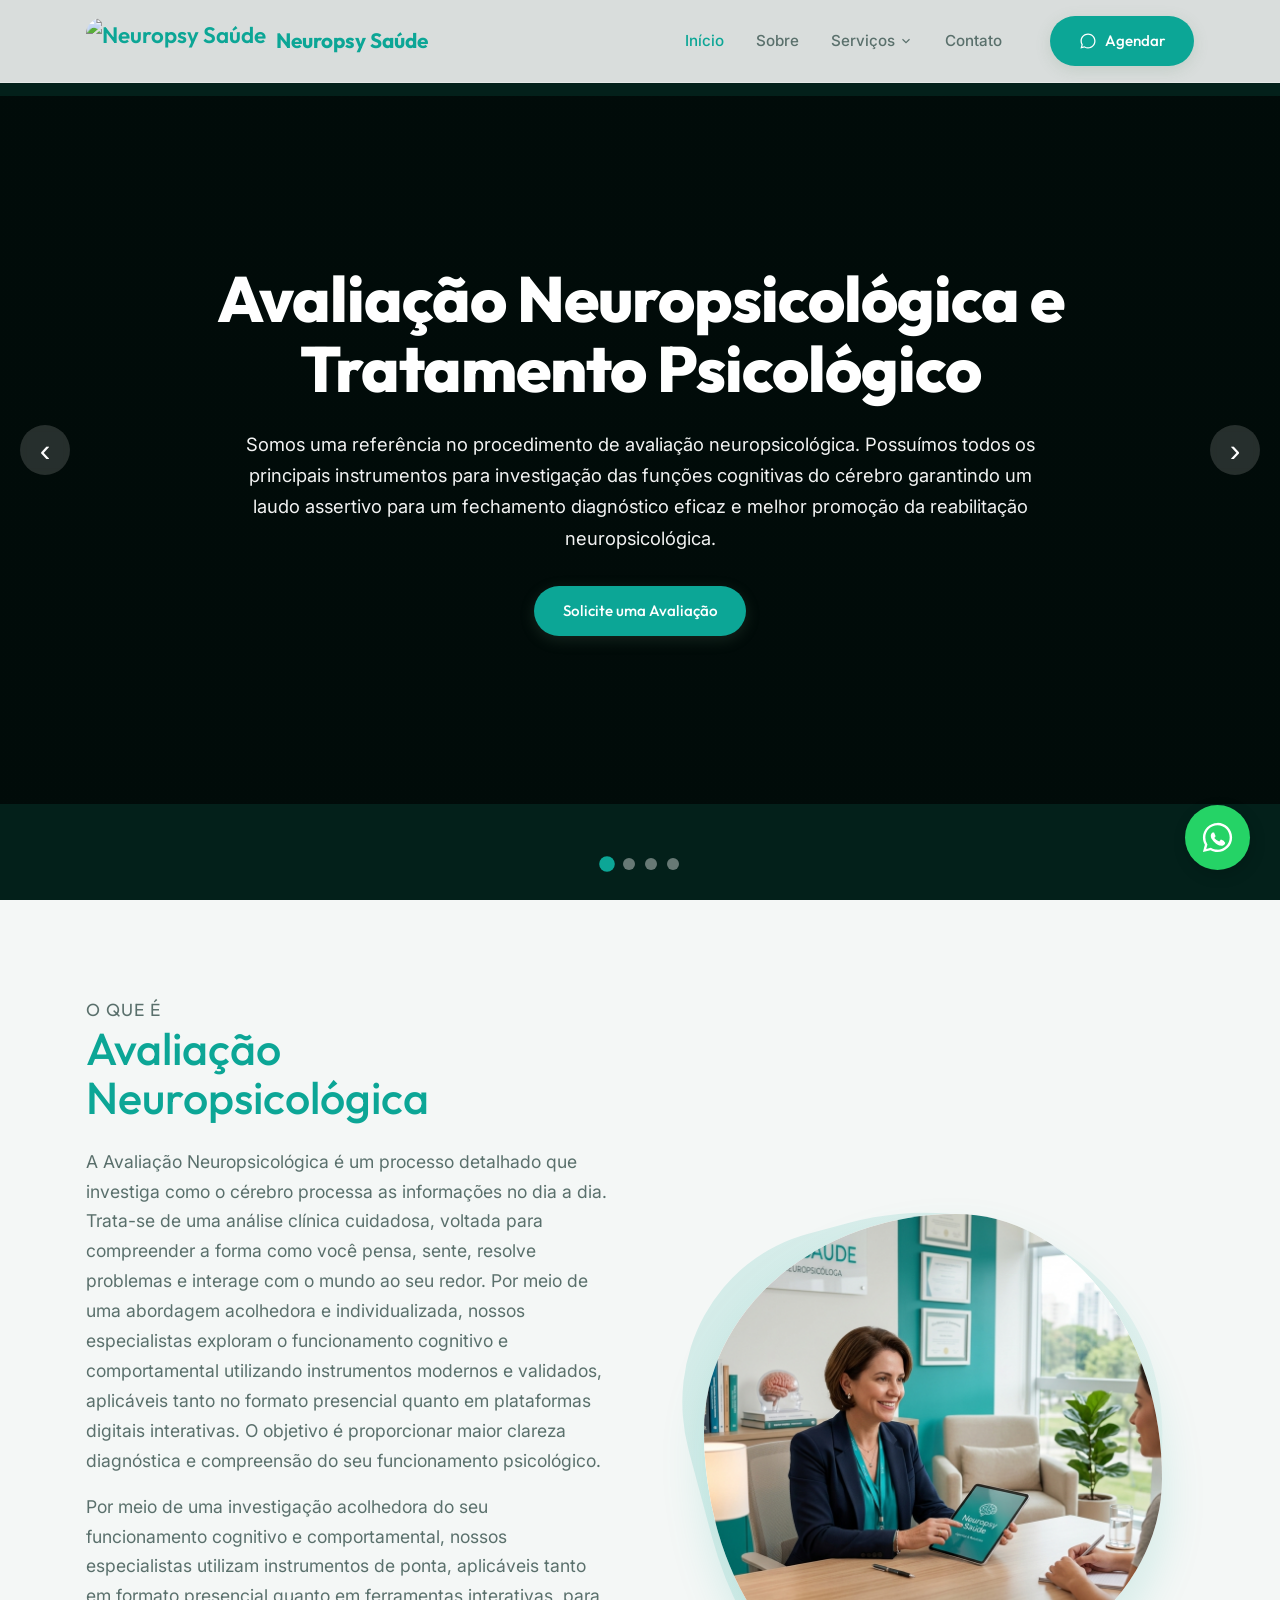
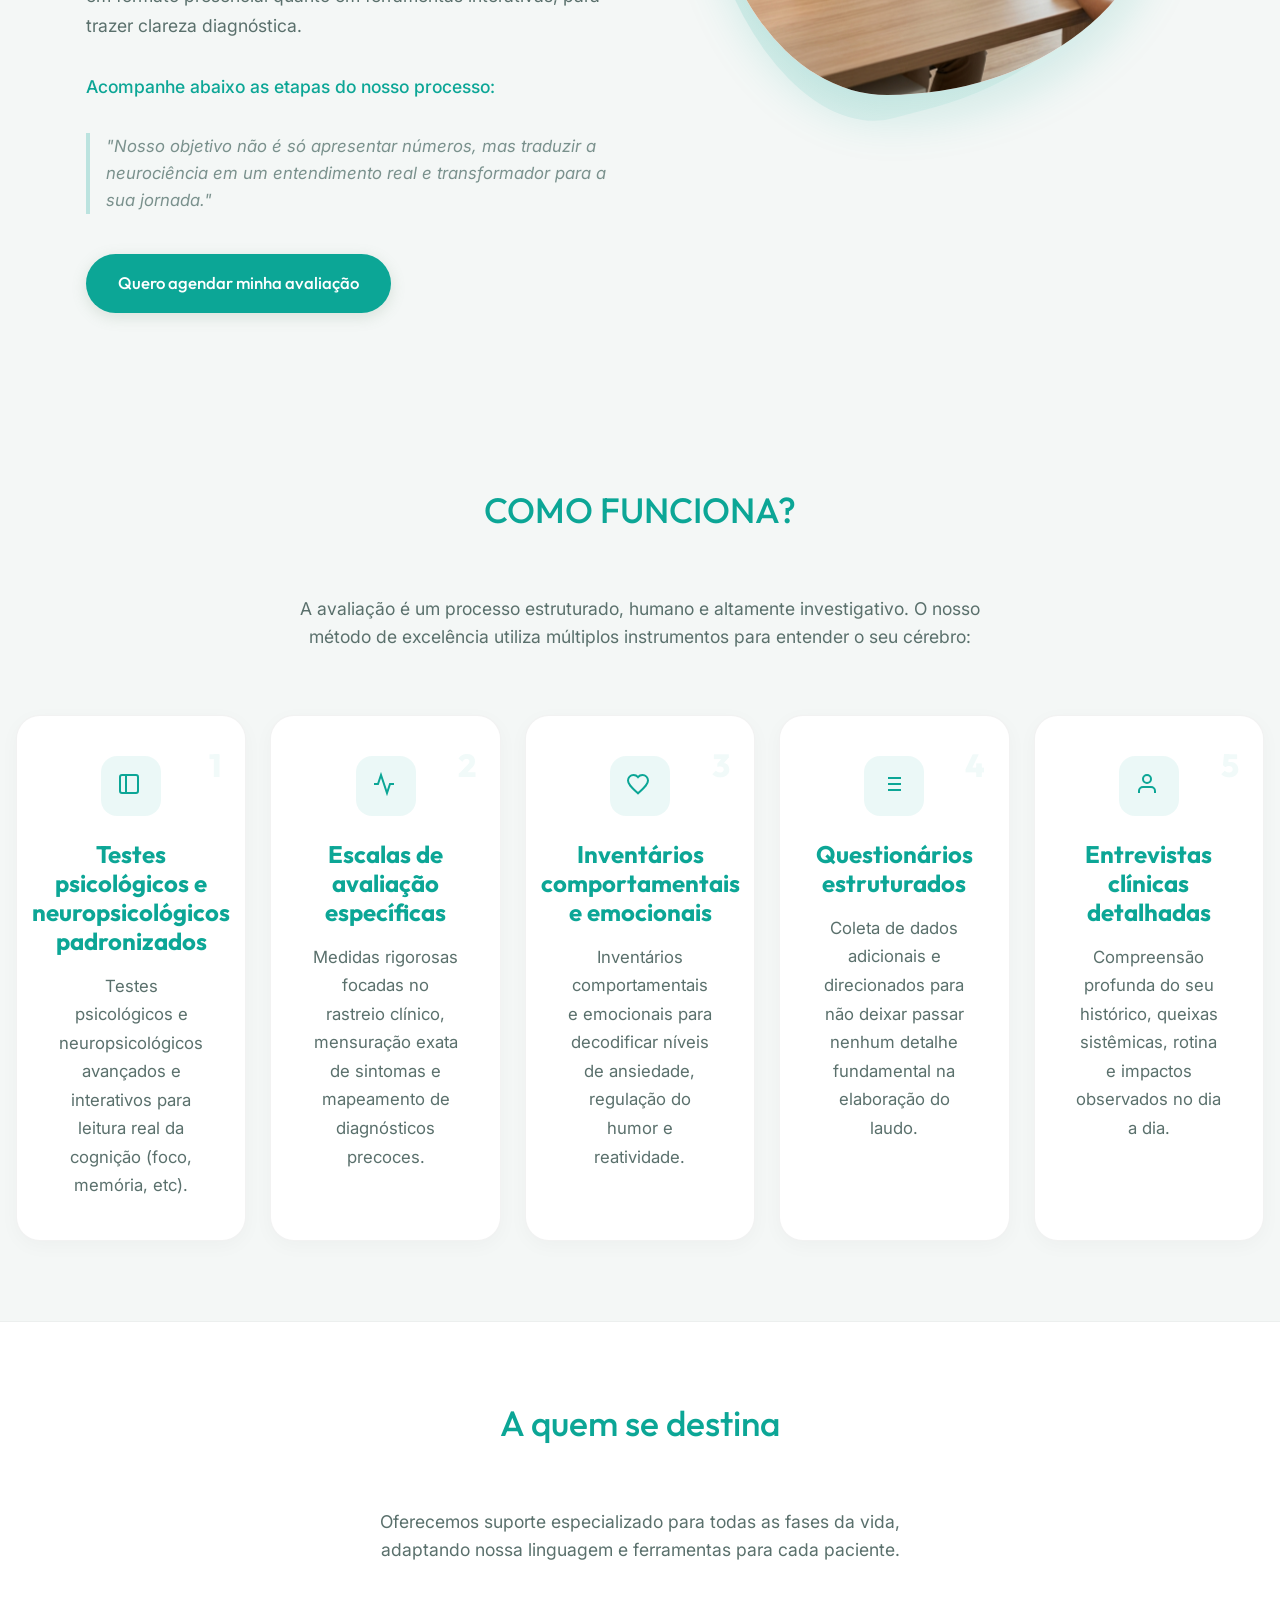
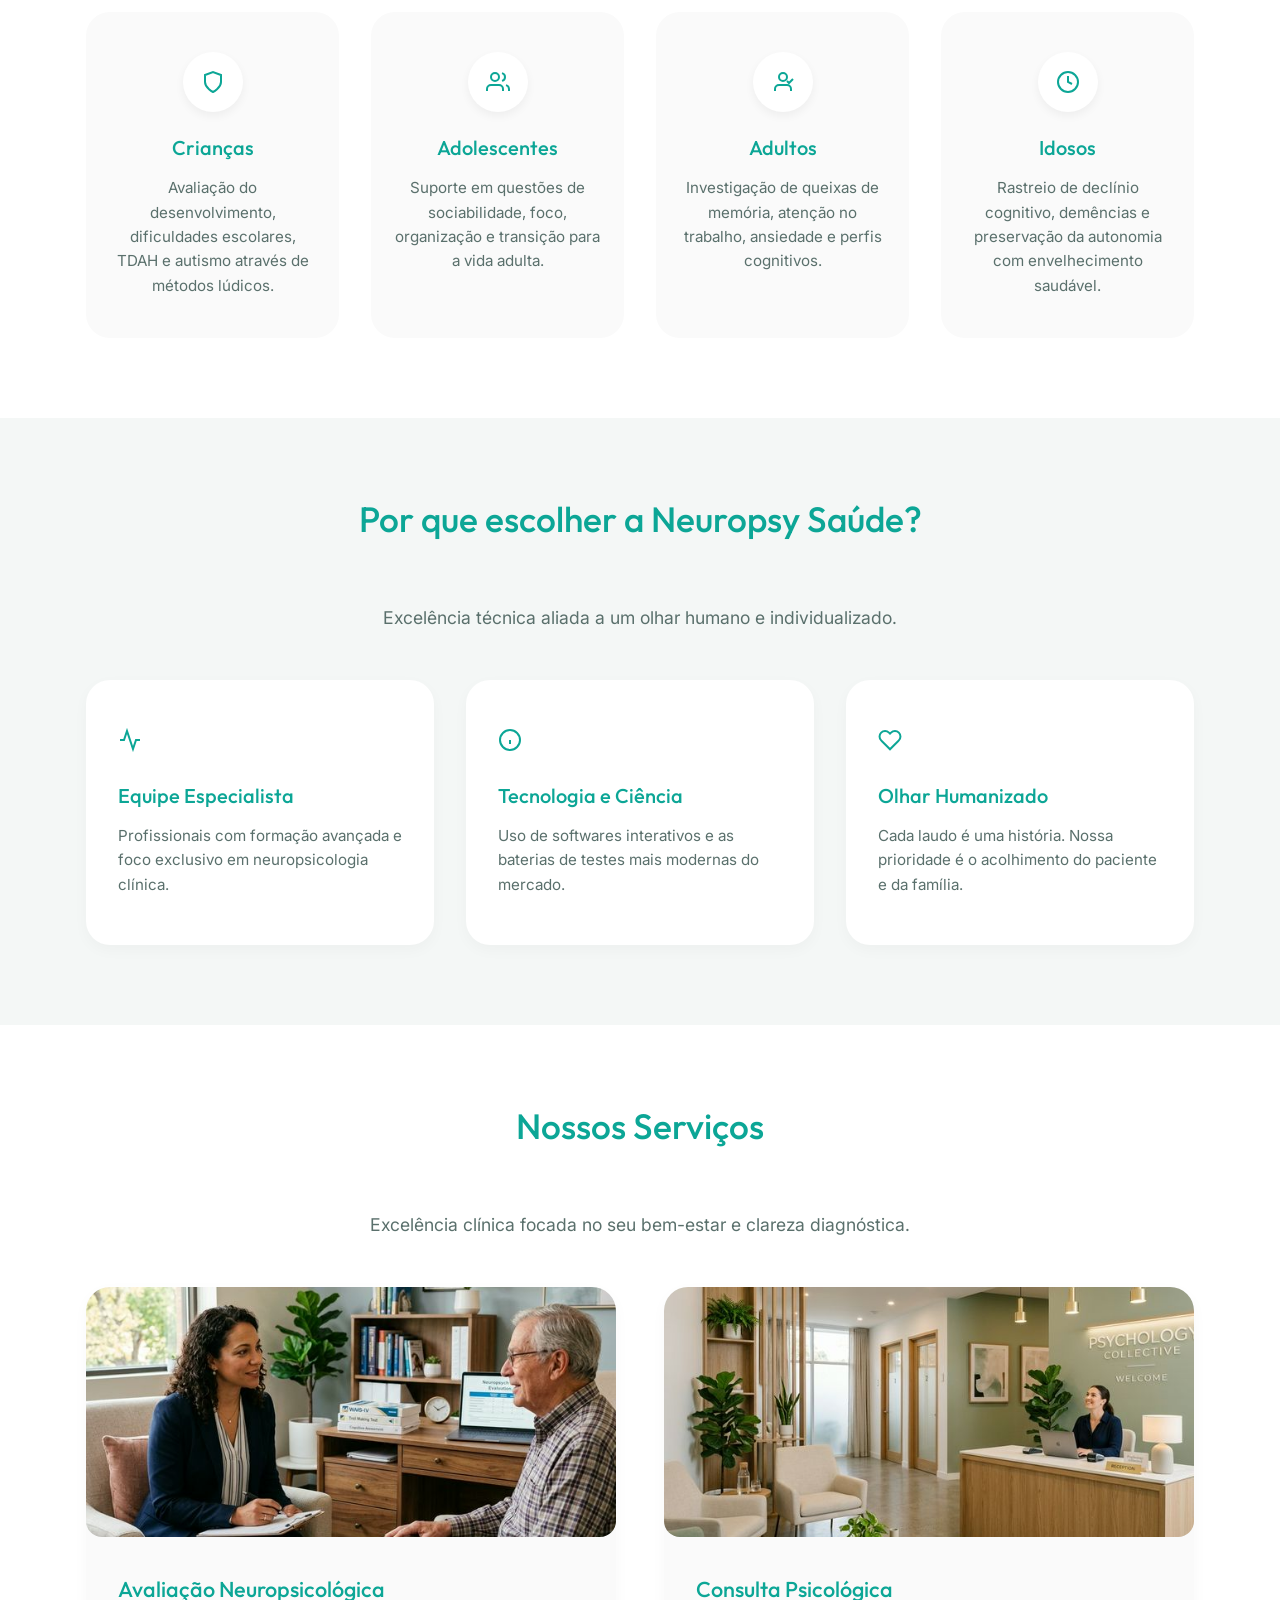
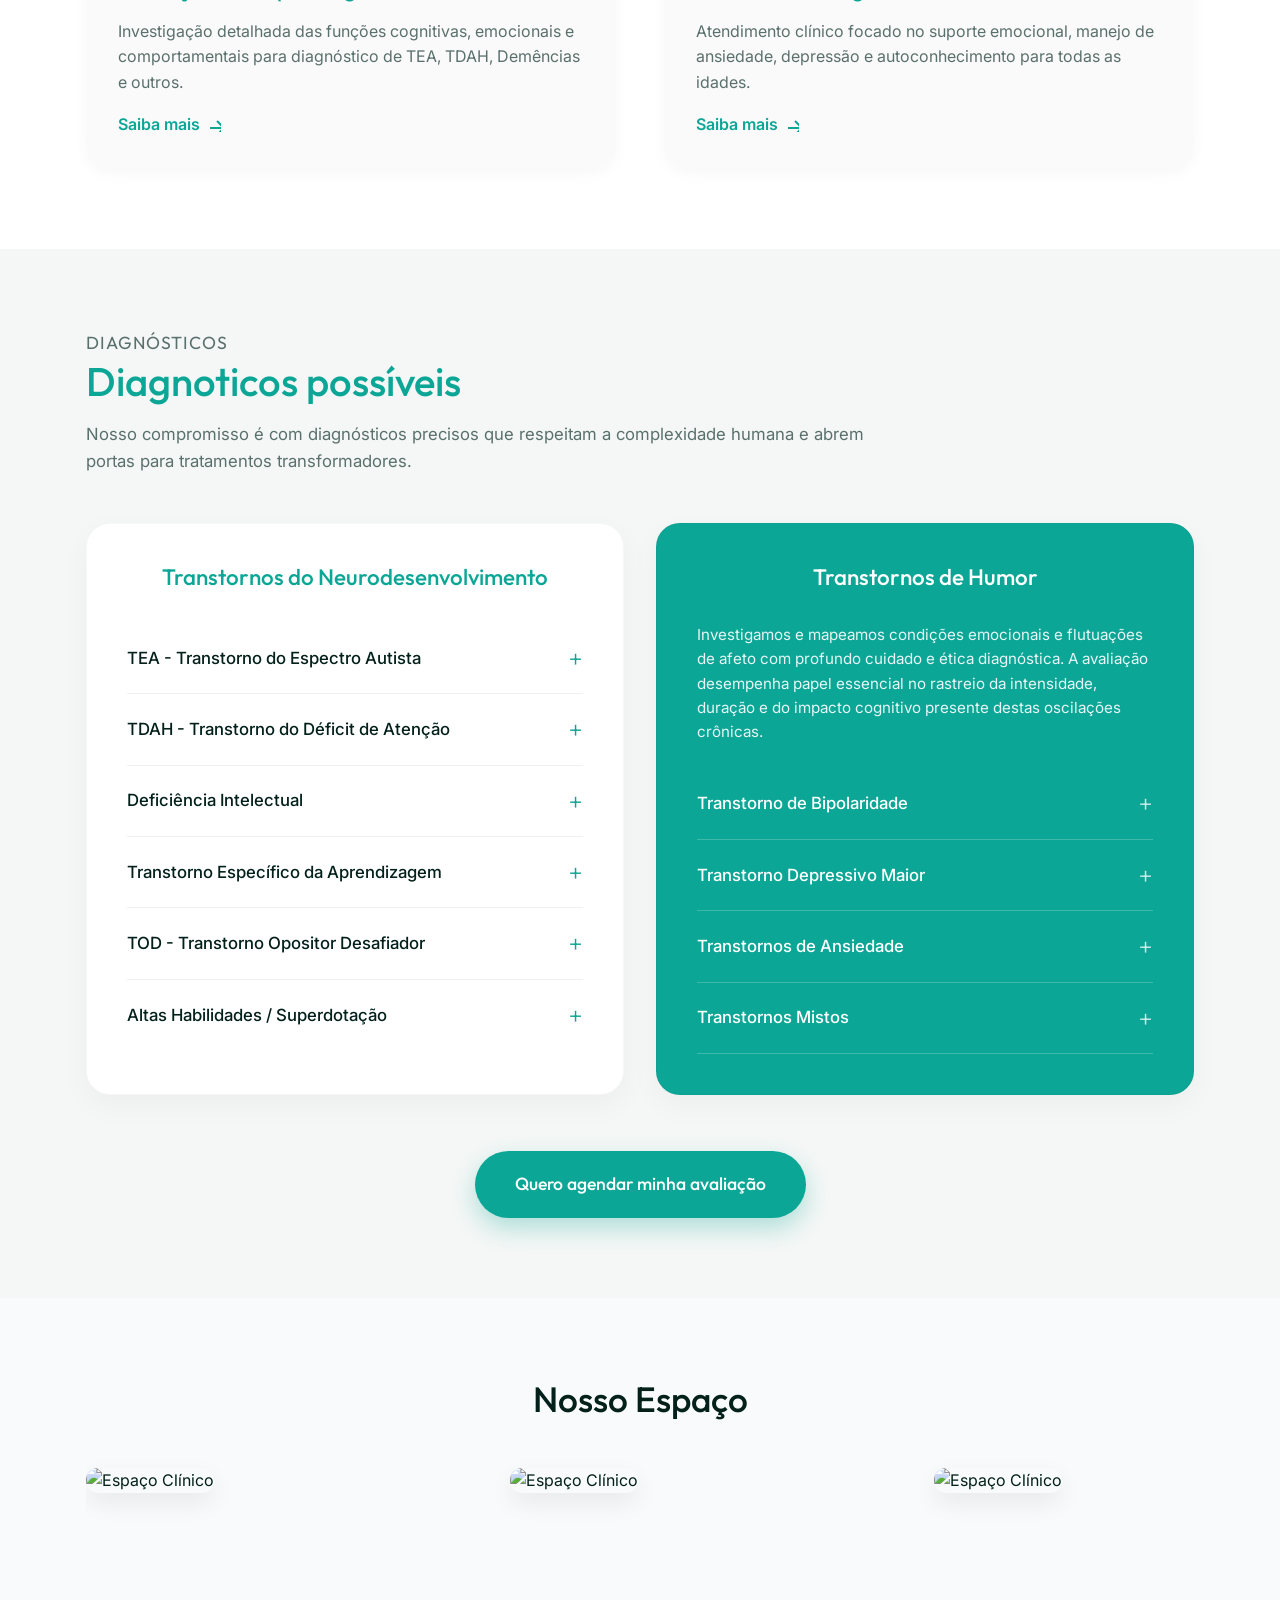
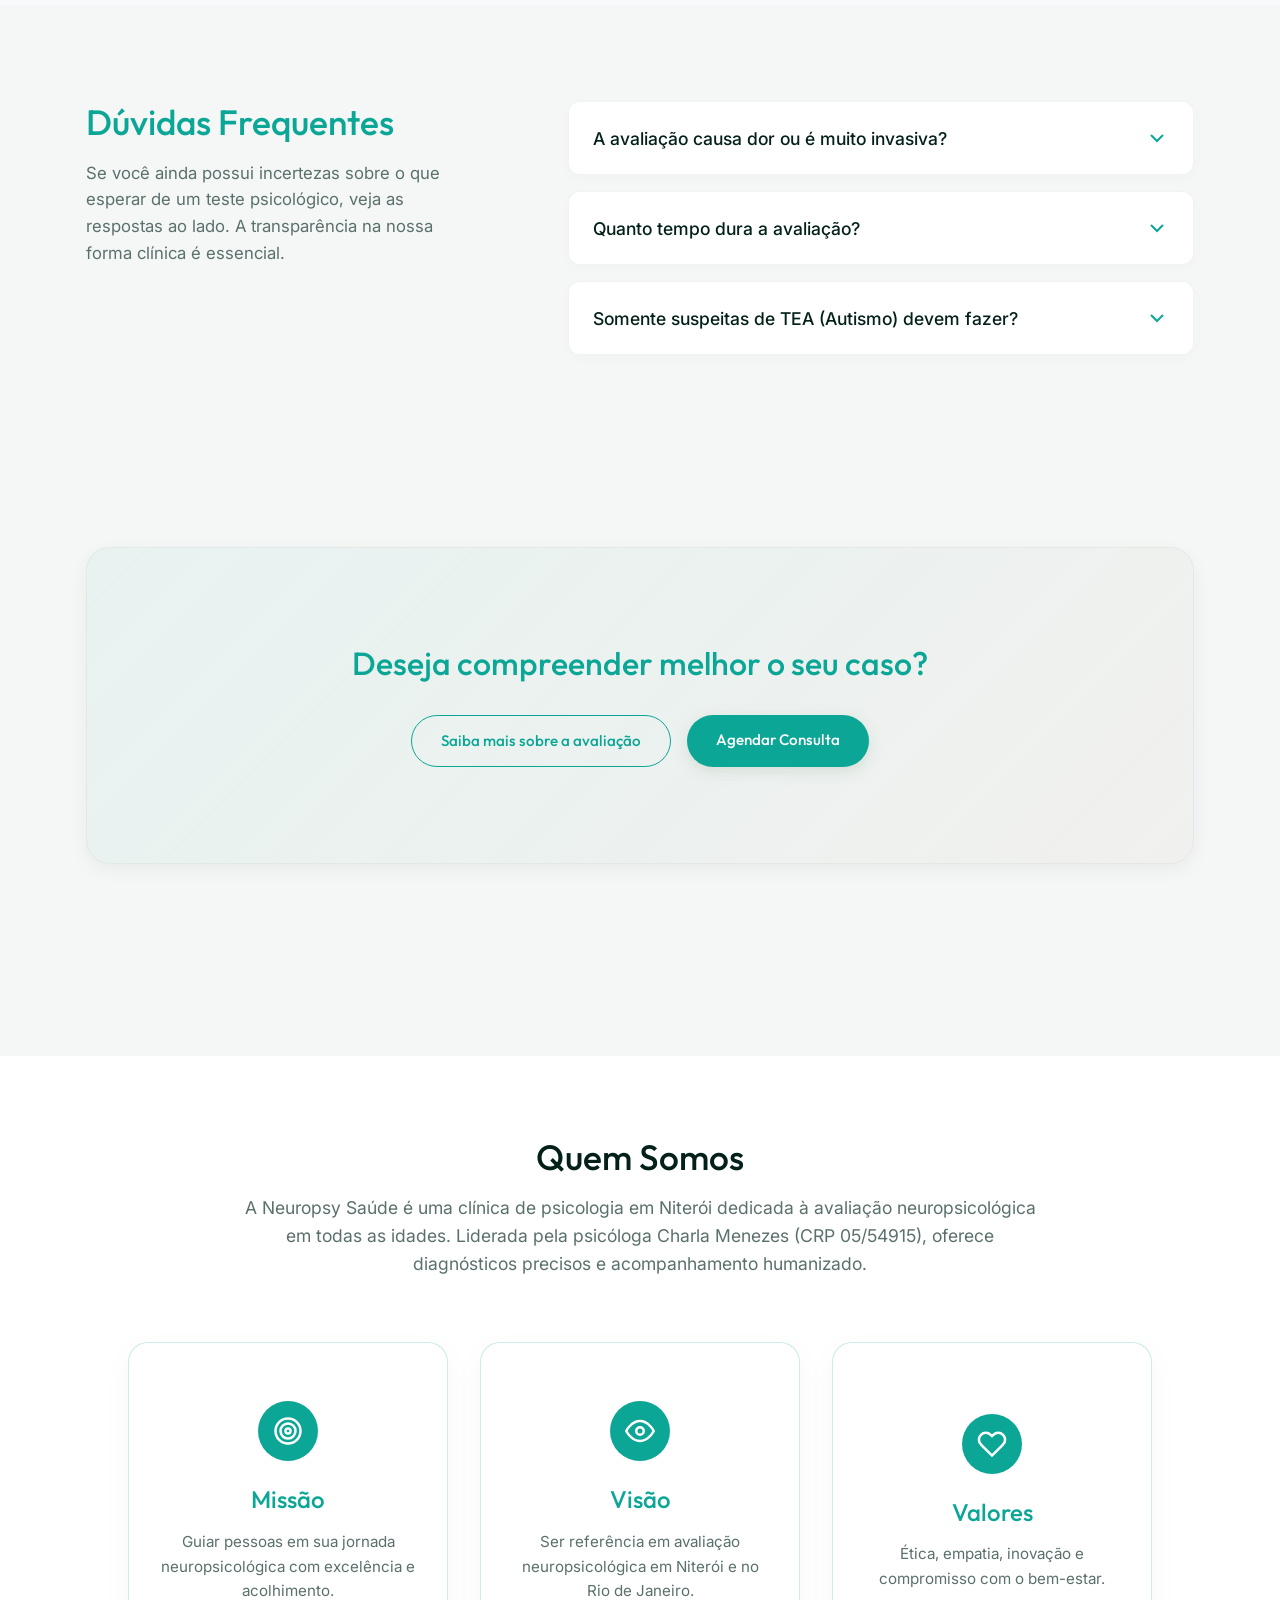
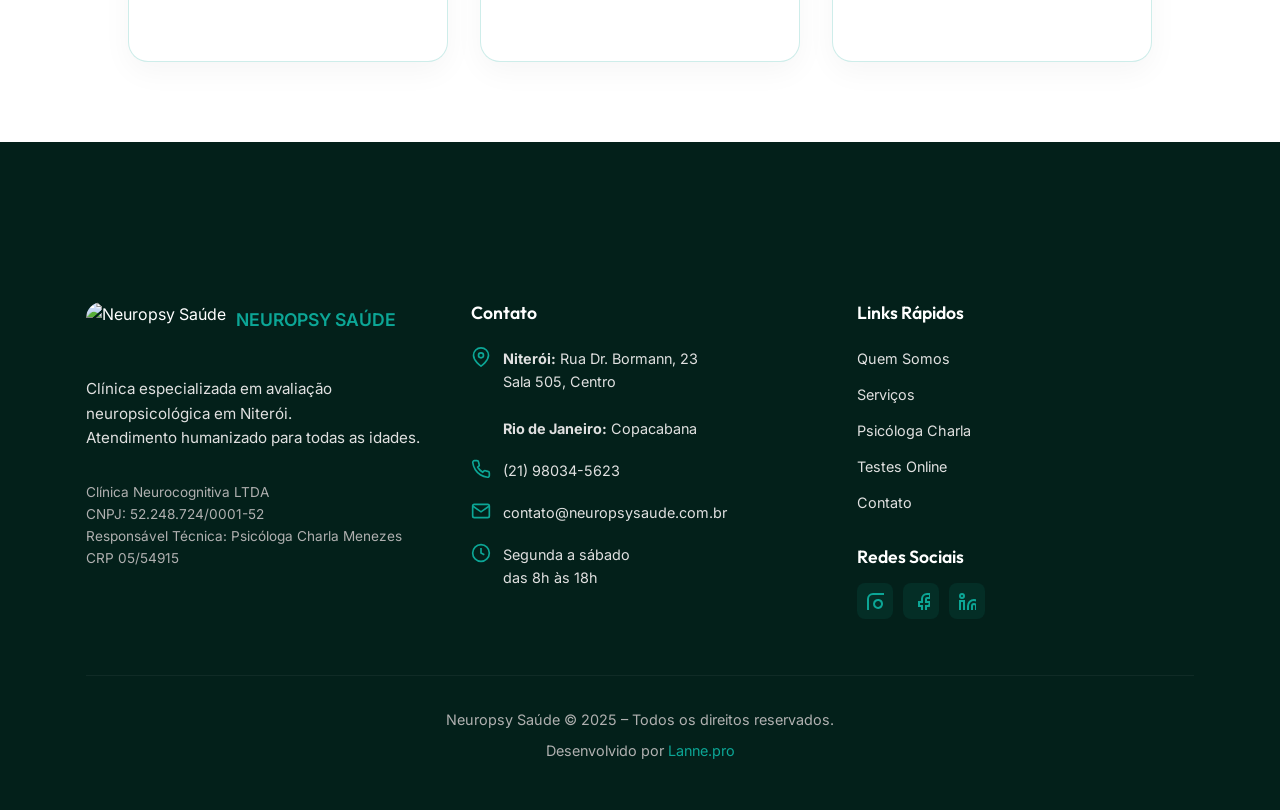
==== index.html @ e303a9a6 "atualização do site" ====
<!DOCTYPE html>
<html lang="pt-BR">

<head>
    <meta charset="UTF-8">
    <meta name="viewport" content="width=device-width, initial-scale=1.0">
    <title>Neuropsicóloga Especializada | Avaliação Neuropsicológica</title>
    <link rel="icon" type="image/png"
        href="https://scontent.xx.fbcdn.net/v/t1.15752-9/656058857_2411639205937633_6964659769190626380_n.png?stp=dst-png_s960x960&_nc_cat=111&ccb=1-7&_nc_sid=9f807c&_nc_ohc=nf0dukbsJS0Q7kNvwFUJ9l6&_nc_oc=AdqXOvCdbKMGTRn9Yo-UIWf5e4A2waIP5VsG98GhHodCr6CPS1_GkOr_Duf0MkAyrRDkuvZlLpwMVhUjmQ7Q8qMq&_nc_ad=z-m&_nc_cid=0&_nc_zt=23&_nc_ht=scontent.xx&_nc_ss=7a32e&oh=03_Q7cD4wH8gMELA1QSxSWNDrnAa7pBHihCGKFHz6bdeVzqSTi9Tw&oe=69E7E17B" />
    <meta name="google-site-verification" content="wskdXQHWA5rcVQ7OXGYjw40_NRdToY3A0wnGq8U7byQ" />
    <meta name="description"
        content="Serviço especializado de Avaliação Neuropsicológica. Identificação de alterações cognitivas e planejamento de tratamentos com uma neuropsicóloga experiente.">
    <link rel="stylesheet" href="assets/css/style.css">
</head>

<body>

    <!-- Navegação -->
    <header>
        <div class="container nav-container">
            <a href="index.html" class="logo"
                style="display: flex; align-items: center; gap: 10px; text-decoration: none;">
                <img src="https://www.neuropsysaude.com.br/assets/neuropsy-saude-logo.svg" alt="Neuropsy Saúde"
                    style="height: 45px; display: block;">
                <span
                    style="font-family: var(--font-heading); font-weight: 700; font-size: 1.3rem; color: var(--primary-color);">Neuropsy
                    Saúde</span>
            </a>
            <div class="menu-toggle">
                <span></span>
                <span></span>
                <span></span>
            </div>
            <nav class="nav-links">
                <a href="index.html" class="link active">Início</a>
                <a href="sobre.html" class="link">Sobre</a>
                <div class="nav-item-dropdown">
                    <span class="link" style="cursor: pointer;">Serviços <svg width="14" height="14" viewBox="0 0 24 24"
                            fill="none" stroke="currentColor" stroke-width="2">
                            <polyline points="6 9 12 15 18 9"></polyline>
                        </svg></span>
                    <div class="dropdown-menu">
                        <a href="avaliacao.html" class="dropdown-item">Avaliação Neuropsicológica</a>
                        <a href="consulta.html" class="dropdown-item">Consulta Psicológica</a>
                    </div>
                </div>
                <a href="contato.html" class="link">Contato</a>
                <a href="https://wa.me/5521980345623" target="_blank" class="btn btn-primary"
                    style="margin-left: 1rem; display:inline-flex; align-items:center; gap:8px;"><svg width="18"
                        height="18" fill="currentColor" viewBox="0 0 24 24">
                        <path
                            d="M12.01 2.01C6.48 2.01 2 6.49 2 12.02c0 1.76.46 3.44 1.34 4.93L2 22l5.22-1.31c1.45.8 3.09 1.25 4.79 1.25 5.53 0 10.01-4.48 10.01-10.01s-4.48-10-10-10.01h-.01zm0 18.3c-1.5 0-2.96-.38-4.26-1.12l-.31-.18-3.17.8.84-3.09-.2-.31A8.2 8.2 0 0 1 3.68 12c0-4.6 3.74-8.34 8.33-8.34 4.59 0 8.33 3.74 8.33 8.34 0 4.6-3.74 8.34-8.33 8.34z" />
                    </svg> Agendar</a>
            </nav>
        </div>
    </header>

    <!-- Hero Slider Section -->
    <section id="hero-slider" class="hero-slider-section">
        <div class="slider-container">
            <div class="slide active"
                style="background-image: linear-gradient(rgba(0,0,0,0.65), rgba(0,0,0,0.65)), url('https://images.unsplash.com/photo-1576091160550-2173dba999ef?auto=format&fit=crop&q=80');">
                <div class="slide-content container">
                    <h1>Avaliação Neuropsicológica e Tratamento Psicológico</h1>
                    <p>Somos uma referência no procedimento de avaliação neuropsicológica. Possuímos todos os principais
                        instrumentos para investigação das funções cognitivas do cérebro garantindo um laudo assertivo
                        para um fechamento diagnóstico eficaz e melhor promoção da reabilitação neuropsicológica.</p>
                    <a href="https://wa.me/5521980345623" target="_blank" class="btn btn-primary">Solicite uma
                        Avaliação</a>
                </div>
            </div>
            <div class="slide"
                style="background-image: linear-gradient(rgba(0,0,0,0.65), rgba(0,0,0,0.65)), url('assets/img/hero/hero-2-charla.png');">
                <div class="slide-content container">
                    <h1>Atendimento Humanizado e Ético</h1>
                    <p>Compreensão profunda do seu histórico, queixas e rotina para promover estratégias de tratamento
                        direcionadas ao seu bem-estar profundo.</p>
                    <a href="https://wa.me/5521980345623" target="_blank" class="btn btn-primary">Agende uma
                        Consulta</a>
                </div>
            </div>
            <div class="slide"
                style="background-image: linear-gradient(rgba(0,0,0,0.65), rgba(0,0,0,0.65)), url('assets/img/hero/hero-3-final.png');">
                <div class="slide-content container">
                    <h1>Diagnóstico Assertivo e Especializado</h1>
                    <p>Utilização de testes padrão-ouro e escalas específicas para o mapeamento preciso de diagnósticos
                        como TEA, TDAH e declínios cognitivos.</p>
                    <a href="https://wa.me/5521980345623" target="_blank" class="btn btn-primary">Saiba Mais</a>
                </div>
            </div>
            <div class="slide"
                style="background-image: linear-gradient(rgba(0,0,0,0.65), rgba(0,0,0,0.65)), url('assets/img/hero/hero-4-final.png');">
                <div class="slide-content container">
                    <h1>Neuropsy Saúde: Excelência Clínica</h1>
                    <p>Clínica especializada no diagnóstico e avaliação cognitiva de crianças, adolescentes, adultos e
                        idosos no coração de Niterói.</p>
                    <a href="https://wa.me/5521980345623" target="_blank" class="btn btn-primary">Conheça Nosso
                        Espaço</a>
                </div>
            </div>
        </div>
        <button class="slider-nav prev" onclick="moveSlide(-1)">&lsaquo;</button>
        <button class="slider-nav next" onclick="moveSlide(1)">&rsaquo;</button>
        <div class="slider-dots">
            <span class="dot active" onclick="currentSlide(0)"></span>
            <span class="dot" onclick="currentSlide(1)"></span>
            <span class="dot" onclick="currentSlide(2)"></span>
            <span class="dot" onclick="currentSlide(3)"></span>
        </div>

        <style>
            .hero-slider-section {
                position: relative;
                height: 100vh;
                min-height: 600px;
                overflow: hidden;
                background-color: var(--text-dark);
            }

            .slider-container {
                width: 100%;
                height: 100%;
                position: relative;
            }

            .slide {
                position: absolute;
                top: 0;
                left: 0;
                width: 100%;
                height: 100%;
                background-size: cover;
                background-position: center;
                opacity: 0;
                transition: opacity 0.8s ease-in-out;
                display: flex;
                align-items: center;
                justify-content: center;
                z-index: 1;
            }

            .slide.active {
                opacity: 1;
                z-index: 2;
            }

            .slide-content {
                color: #fff;
                max-width: 1000px;
                padding: 0 2rem;
                transform: translateY(20px);
                opacity: 0;
                transition: all 0.8s ease 0.3s;
                text-align: center;
                display: flex;
                flex-direction: column;
                align-items: center;
            }

            .slide.active .slide-content {
                transform: translateY(0);
                opacity: 1;
            }

            .slide-content h1 {
                font-family: 'Outfit', sans-serif;
                font-size: clamp(2.2rem, 5vw, 4rem);
                font-weight: 800;
                margin-bottom: 1.5rem;
                color: #fff;
                line-height: 1.1;
                letter-spacing: -1px;
            }

            .slide-content p {
                font-size: 1.15rem;
                margin-bottom: 2rem;
                line-height: 1.7;
                opacity: 0.95;
                max-width: 800px;
            }

            .slider-nav {
                position: absolute;
                top: 50%;
                transform: translateY(-50%);
                background: rgba(255, 255, 255, 0.15);
                color: #fff;
                border: none;
                width: 50px;
                height: 50px;
                border-radius: 50%;
                font-size: 2rem;
                cursor: pointer;
                z-index: 10;
                transition: var(--transition);
                display: flex;
                align-items: center;
                justify-content: center;
                backdrop-filter: blur(4px);
            }

            .slider-nav:hover {
                background: var(--primary-color);
            }

            .slider-nav.prev {
                left: 20px;
            }

            .slider-nav.next {
                right: 20px;
            }

            .slider-dots {
                position: absolute;
                bottom: 30px;
                left: 50%;
                transform: translateX(-50%);
                display: flex;
                gap: 10px;
                z-index: 10;
            }

            .dot {
                width: 12px;
                height: 12px;
                border-radius: 50%;
                background: rgba(255, 255, 255, 0.4);
                cursor: pointer;
                transition: var(--transition);
            }

            .dot.active {
                background: var(--primary-color);
                transform: scale(1.3);
            }

            @media(max-width: 768px) {
                .slide-content {
                    padding: 0 1rem;
                    text-align: center;
                }

                .slide-content h1 {
                    font-size: 2.2rem;
                }

                .slide-content p {
                    font-size: 1rem;
                }

                .slider-nav {
                    display: none;
                    /* Hide arrows on mobile to prefer swipe/dots */
                }

                .slide {
                    align-items: center;
                    justify-content: center;
                }
            }
        </style>
        <script>
            let slideIndex = 0;
            let slideInterval;

            function showSlides(n) {
                const slides = document.querySelectorAll('.slide');
                const dots = document.querySelectorAll('.dot');
                if (!slides.length) return;

                if (n >= slides.length) slideIndex = 0;
                if (n < 0) slideIndex = slides.length - 1;

                slides.forEach(s => s.classList.remove('active'));
                dots.forEach(d => d.classList.remove('active'));

                slides[slideIndex].classList.add('active');
                dots[slideIndex].classList.add('active');
            }

            function moveSlide(n) {
                clearInterval(slideInterval);
                showSlides(slideIndex += n);
                startSlideTimer();
            }

            function currentSlide(n) {
                clearInterval(slideInterval);
                showSlides(slideIndex = n);
                startSlideTimer();
            }

            function startSlideTimer() {
                slideInterval = setInterval(() => {
                    showSlides(slideIndex += 1);
                }, 6000);
            }

            document.addEventListener('DOMContentLoaded', () => {
                showSlides(slideIndex);
                startSlideTimer();
            });
        </script>
    </section>

    <!-- O que é Avaliação Neuropsicológica (NOVA) -->
    <section class="reveal section-mobile-fix" style="padding: 6rem 0; background-color: var(--bg-color);">
        <div class="container mobile-stack-centered"
            style="display: grid; grid-template-columns: 1fr 1fr; gap: 4rem; align-items: center;">
            <div>
                <span
                    style="font-family: 'Outfit', sans-serif; color: var(--text-light); font-size: 1.1rem; text-transform: uppercase; letter-spacing: 1px;">O
                    que é</span>
                <h2 style="font-size: 2.8rem; color: var(--primary-color); margin-bottom: 1.5rem; line-height: 1.1;">
                    Avaliação Neuropsicológica</h2>

                <p style="color: var(--text-light); font-size: 1.1rem; line-height: 1.7; margin-bottom: 1rem;">
                    A Avaliação Neuropsicológica é um processo detalhado que investiga como o cérebro processa as
                    informações no dia a dia. Trata-se de uma análise clínica cuidadosa, voltada para compreender a
                    forma como você pensa, sente, resolve problemas e interage com o mundo ao seu redor.

                    Por meio de uma abordagem acolhedora e individualizada, nossos especialistas exploram o
                    funcionamento cognitivo e comportamental utilizando instrumentos modernos e validados, aplicáveis
                    tanto no formato presencial quanto em plataformas digitais interativas. O objetivo é proporcionar
                    maior clareza diagnóstica e compreensão do seu funcionamento psicológico.

                </p>
                <p style="color: var(--text-light); font-size: 1.1rem; line-height: 1.7; margin-bottom: 2rem;">
                    Por meio de uma investigação acolhedora do seu funcionamento cognitivo e comportamental, nossos
                    especialistas utilizam instrumentos de ponta, aplicáveis tanto em formato presencial quanto em
                    ferramentas interativas, para trazer clareza diagnóstica.
                </p>

                <p style="color: var(--primary-color); font-weight: 500; font-size: 1.1rem; margin-bottom: 2rem;">
                    Acompanhe abaixo as etapas do nosso processo:</p>

                <blockquote
                    style="font-style: italic; color: #7a918d; border-left: 4px solid var(--secondary-color); padding-left: 1rem; margin-bottom: 2.5rem; font-size: 1.05rem;">
                    "Nosso objetivo não é só apresentar números, mas traduzir a neurociência em um entendimento real e
                    transformador para a sua jornada."
                </blockquote>

                <a href="https://wa.me/5521980345623" target="_blank" class="btn btn-primary"
                    style="padding: 1rem 2rem; font-size: 1.05rem;">Quero agendar minha avaliação</a>
            </div>

            <!-- Imagem Gerada ao Lado em Formato Orgânico -->
            <div
                style="position: relative; display: flex; justify-content: center; align-items: center; padding: 2rem;">
                <!-- Decorative background blob 1 -->
                <div style="
                    position: absolute;
                    width: 90%; height: 90%;
                    background: linear-gradient(135deg, rgba(12, 166, 150, 0.15), rgba(85, 197, 181, 0.05));
                    border-radius: 40% 60% 70% 30% / 40% 50% 60% 50%;
                    z-index: 0;
                    transform: rotate(-15deg);
                "></div>
                <!-- Decorative background blob 2 -->
                <div style="
                    position: absolute;
                    width: 70%; height: 70%;
                    background: linear-gradient(135deg, rgba(12, 166, 150, 0.1), rgba(106, 60, 139, 0.05));
                    border-radius: 60% 40% 30% 70% / 60% 30% 70% 40%;
                    z-index: 0;
                    transform: rotate(20deg);
                "></div>

                <!-- Main image with blob mask -->
                <div style="
                    position: relative;
                    z-index: 1;
                    width: 100%;
                    max-width: 480px;
                    border-radius: 55% 45% 60% 40% / 45% 55% 45% 55%;
                    overflow: hidden;
                    box-shadow: 0 25px 45px rgba(12, 166, 150, 0.15), inset 0 0 0 8px rgba(255,255,255,0.6);
                    background: #fff;
                    aspect-ratio: 1 / 1.05;
                ">
                    <img src="assets/img/neuropsy-branded.png" alt="Testes Neuropsicológicos"
                        style="width: 100%; height: 100%; object-fit: cover; display: block; transform: scale(1.05); transition: transform 0.6s ease;"
                        onmouseover="this.style.transform='scale(1.12)'"
                        onmouseout="this.style.transform='scale(1.05)'">
                </div>
            </div>
        </div>
    </section>

    <!-- Passos Interativos (Atualizado) -->
    <section class="reveal"
        style="background-color: var(--bg-color); border-bottom: 1px solid rgba(0,0,0,0.03); padding: 5rem 0;">
        <div class="container" style="max-width: 1350px;">
            <h2 class="section-title">COMO FUNCIONA?</h2>
            <p
                style="text-align: center; color: var(--text-light); max-width: 700px; margin: 0 auto 3rem; font-size: 1.1rem;">
                A avaliação é um processo estruturado, humano e altamente investigativo. O nosso método de excelência
                utiliza múltiplos instrumentos para entender o seu cérebro:</p>
            <div class="process-grid">

                <div class="step-card" style="box-shadow: 0 5px 20px rgba(0,0,0,0.03);">
                    <div class="step-num">1</div>
                    <div class="step-icon">
                        <svg width="32" height="32" fill="none" stroke="currentColor" stroke-width="2">
                            <rect x="3" y="3" width="18" height="18" rx="2" ry="2"></rect>
                            <line x1="9" y1="3" x2="9" y2="21"></line>
                        </svg>
                    </div>
                    <h4>Testes psicológicos e neuropsicológicos padronizados</h4>
                    <p>Testes psicológicos e neuropsicológicos avançados e interativos para leitura real da cognição
                        (foco, memória, etc).</p>
                </div>

                <div class="step-card" style="box-shadow: 0 5px 20px rgba(0,0,0,0.03);">
                    <div class="step-num">2</div>
                    <div class="step-icon">
                        <svg width="32" height="32" fill="none" stroke="currentColor" stroke-width="2">
                            <path d="M22 12h-4l-3 9L9 3l-3 9H2"></path>
                        </svg>
                    </div>
                    <h4>Escalas de avaliação específicas</h4>
                    <p>Medidas rigorosas focadas no rastreio clínico, mensuração exata de sintomas e mapeamento de
                        diagnósticos precoces.</p>
                </div>

                <div class="step-card" style="box-shadow: 0 5px 20px rgba(0,0,0,0.03);">
                    <div class="step-num">3</div>
                    <div class="step-icon">
                        <svg width="32" height="32" fill="none" stroke="currentColor" stroke-width="2">
                            <path
                                d="M12 21.35l-1.45-1.32C5.4 15.36 2 12.28 2 8.5 2 5.42 4.42 3 7.5 3c1.74 0 3.41.81 4.5 2.09C13.09 3.81 14.76 3 16.5 3 19.58 3 22 5.42 22 8.5c0 3.78-3.4 6.86-8.55 11.54L12 21.35z">
                            </path>
                        </svg>
                    </div>
                    <h4>Inventários comportamentais e emocionais</h4>
                    <p>Inventários comportamentais e emocionais para decodificar níveis de ansiedade, regulação do humor
                        e reatividade.</p>
                </div>

                <div class="step-card" style="box-shadow: 0 5px 20px rgba(0,0,0,0.03);">
                    <div class="step-num">4</div>
                    <div class="step-icon">
                        <svg width="32" height="32" fill="none" stroke="currentColor" stroke-width="2">
                            <line x1="8" y1="6" x2="21" y2="6"></line>
                            <line x1="8" y1="12" x2="21" y2="12"></line>
                            <line x1="8" y1="18" x2="21" y2="18"></line>
                            <line x1="3" y1="6" x2="3.01" y2="6"></line>
                            <line x1="3" y1="12" x2="3.01" y2="12"></line>
                            <line x1="3" y1="18" x2="3.01" y2="18"></line>
                        </svg>
                    </div>
                    <h4>Questionários estruturados</h4>
                    <p>Coleta de dados adicionais e direcionados para não deixar passar nenhum detalhe fundamental na
                        elaboração do laudo.</p>
                </div>

                <div class="step-card" style="box-shadow: 0 5px 20px rgba(0,0,0,0.03);">
                    <div class="step-num">5</div>
                    <div class="step-icon">
                        <svg width="32" height="32" fill="none" stroke="currentColor" stroke-width="2">
                            <path d="M20 21v-2a4 4 0 0 0-4-4H8a4 4 0 0 0-4 4v2"></path>
                            <circle cx="12" cy="7" r="4"></circle>
                        </svg>
                    </div>
                    <h4>Entrevistas clínicas detalhadas</h4>
                    <p>Compreensão profunda do seu histórico, queixas sistêmicas, rotina e impactos observados no dia a
                        dia.</p>
                </div>

            </div>
        </div>
    </section>

    <style>
        @media (max-width: 900px) {
            .mobile-stack-centered {
                grid-template-columns: 1fr !important;
                text-align: center;
                gap: 2rem !important;
            }

            .section-mobile-fix {
                padding: 4rem 0 !important;
            }

            .mobile-stack-centered blockquote {
                border-left: none !important;
                border-top: 3px solid var(--secondary-color);
                padding: 1rem 0 !important;
                margin-top: 2rem;
            }

            .steps-grid {
                grid-template-columns: 1fr !important;
                padding: 0 1rem;
            }

            .container[style*="grid-template-columns: 1fr 1fr"] img {
                margin-top: 2rem;
            }
        }
    </style>

    <!-- A Quem Se Destina -->
    <section class="reveal" style="padding: 5rem 0; background-color: #fff;">
        <div class="container" style="text-align: center;">
            <h2 class="section-title">A quem se destina</h2>
            <p style="color: var(--text-light); max-width: 600px; margin: 0 auto 3rem; font-size: 1.1rem;">
                Oferecemos suporte especializado para todas as fases da vida, adaptando nossa linguagem e ferramentas
                para cada paciente.
            </p>
            <div class="destina-grid">
                <div class="destina-card">
                    <div class="destina-icon"><svg width="24" height="24" fill="none" stroke="currentColor"
                            stroke-width="2">
                            <path d="M12 22s8-4 8-10V5l-8-3-8 3v7c0 6 8 10 8 10z"></path>
                        </svg></div>
                    <h4>Crianças</h4>
                    <p>Avaliação do desenvolvimento, dificuldades escolares, TDAH e autismo através de métodos lúdicos.
                    </p>
                </div>
                <div class="destina-card">
                    <div class="destina-icon"><svg width="24" height="24" fill="none" stroke="currentColor"
                            stroke-width="2">
                            <path d="M17 21v-2a4 4 0 0 0-4-4H5a4 4 0 0 0-4 4v2"></path>
                            <circle cx="9" cy="7" r="4"></circle>
                            <path d="M23 21v-2a4 4 0 0 0-3-3.87"></path>
                            <path d="M16 3.13a4 4 0 0 1 0 7.75"></path>
                        </svg></div>
                    <h4>Adolescentes</h4>
                    <p>Suporte em questões de sociabilidade, foco, organização e transição para a vida adulta.</p>
                </div>
                <div class="destina-card">
                    <div class="destina-icon"><svg width="24" height="24" fill="none" stroke="currentColor"
                            stroke-width="2">
                            <path d="M20 21v-2a4 4 0 0 0-4-4H8a4 4 0 0 0-4 4v2"></path>
                            <circle cx="12" cy="7" r="4"></circle>
                            <polyline points="16 11 18 13 22 9"></polyline>
                        </svg></div>
                    <h4>Adultos</h4>
                    <p>Investigação de queixas de memória, atenção no trabalho, ansiedade e perfis cognitivos.</p>
                </div>
                <div class="destina-card">
                    <div class="destina-icon"><svg width="24" height="24" fill="none" stroke="currentColor"
                            stroke-width="2">
                            <circle cx="12" cy="12" r="10"></circle>
                            <polyline points="12 6 12 12 16 14"></polyline>
                        </svg></div>
                    <h4>Idosos</h4>
                    <p>Rastreio de declínio cognitivo, demências e preservação da autonomia com envelhecimento saudável.
                    </p>
                </div>
            </div>
        </div>
    </section>

    <!-- Por que escolher -->
    <section class="reveal" style="padding: 5rem 0; background-color: var(--bg-color);">
        <div class="container" style="text-align: center;">
            <h2 class="section-title">Por que escolher a Neuropsy Saúde?</h2>
            <p style="color: var(--text-light); max-width: 600px; margin: 0 auto 3rem; font-size: 1.1rem;">
                Excelência técnica aliada a um olhar humano e individualizado.
            </p>
            <div class="escolher-grid">
                <div class="escolher-card">
                    <div class="escolher-icon"><svg width="24" height="24" fill="none" stroke="currentColor"
                            stroke-width="2">
                            <path d="M22 12h-4l-3 9L9 3l-3 9H2"></path>
                        </svg></div>
                    <h4>Equipe Especialista</h4>
                    <p>Profissionais com formação avançada e foco exclusivo em neuropsicologia clínica.</p>
                </div>
                <div class="escolher-card">
                    <div class="escolher-icon"><svg width="24" height="24" fill="none" stroke="currentColor"
                            stroke-width="2">
                            <circle cx="12" cy="12" r="10"></circle>
                            <line x1="12" y1="16" x2="12" y2="12"></line>
                            <line x1="12" y1="8" x2="12.01" y2="8"></line>
                        </svg></div>
                    <h4>Tecnologia e Ciência</h4>
                    <p>Uso de softwares interativos e as baterias de testes mais modernas do mercado.</p>
                </div>
                <div class="escolher-card">
                    <div class="escolher-icon"><svg width="24" height="24" fill="none" stroke="currentColor"
                            stroke-width="2">
                            <path
                                d="M20.84 4.61a5.5 5.5 0 0 0-7.78 0L12 5.67l-1.06-1.06a5.5 5.5 0 0 0-7.78 7.78l1.06 1.06L12 21.23l7.78-7.78 1.06-1.06a5.5 5.5 0 0 0 0-7.78z">
                            </path>
                        </svg></div>
                    <h4>Olhar Humanizado</h4>
                    <p>Cada laudo é uma história. Nossa prioridade é o acolhimento do paciente e da família.</p>
                </div>
            </div>
        </div>
    </section>

    <!-- Nossos Serviços -->
    <section class="reveal" style="padding: 5rem 0; background-color: #fff;">
        <div class="container" style="text-align: center;">
            <h2 class="section-title">Nossos Serviços</h2>
            <p style="color: var(--text-light); max-width: 600px; margin: 0 auto 3rem; font-size: 1.1rem;">
                Excelência clínica focada no seu bem-estar e clareza diagnóstica.
            </p>
            <div class="servicos-grid">
                <div class="servico-card">
                    <img src="assets/img/av-proc-1.png" alt="Avaliação Neuropsicológica" class="servico-img">
                    <div class="servico-content" style="text-align: left;">
                        <h4>Avaliação Neuropsicológica</h4>
                        <p>Investigação detalhada das funções cognitivas, emocionais e comportamentais para diagnóstico
                            de TEA, TDAH, Demências e outros.</p>
                        <a href="avaliacao.html"
                            style="color: var(--primary-color); font-weight: 600; display: inline-flex; align-items: center; gap: 5px; margin-top: 1rem;">Saiba
                            mais <svg width="16" height="16" fill="none" stroke="currentColor" stroke-width="2">
                                <path d="M5 12h14"></path>
                                <path d="M12 5l7 7-7 7"></path>
                            </svg></a>
                    </div>
                </div>
                <div class="servico-card">
                    <img src="assets/img/espaco-clinica-1.png" alt="Consulta Psicológica" class="servico-img">
                    <div class="servico-content" style="text-align: left;">
                        <h4>Consulta Psicológica</h4>
                        <p>Atendimento clínico focado no suporte emocional, manejo de ansiedade, depressão e
                            autoconhecimento para todas as idades.</p>
                        <a href="consulta.html"
                            style="color: var(--primary-color); font-weight: 600; display: inline-flex; align-items: center; gap: 5px; margin-top: 1rem;">Saiba
                            mais <svg width="16" height="16" fill="none" stroke="currentColor" stroke-width="2">
                                <path d="M5 12h14"></path>
                                <path d="M12 5l7 7-7 7"></path>
                            </svg></a>
                    </div>
                </div>
            </div>
        </div>
    </section>

    <style>
        .destina-grid {
            display: grid;
            grid-template-columns: repeat(auto-fit, minmax(220px, 1fr));
            gap: 2rem;
            margin-top: 3rem;
        }

        .destina-card {
            background: #FAFAFA;
            padding: 2.5rem 1.5rem;
            border-radius: var(--border-radius-lg);
            text-align: center;
            transition: var(--transition);
        }

        .destina-card:hover {
            transform: translateY(-5px);
            box-shadow: 0 10px 20px rgba(0, 0, 0, 0.05);
            background: #fff;
        }

        .destina-icon {
            width: 60px;
            height: 60px;
            margin: 0 auto 1.5rem;
            background: #fff;
            border-radius: 50%;
            display: flex;
            align-items: center;
            justify-content: center;
            color: var(--primary-color);
            box-shadow: 0 4px 10px rgba(0, 0, 0, 0.05);
        }

        .destina-card h4 {
            font-size: 1.25rem;
            color: var(--primary-color);
            margin-bottom: 1rem;
        }

        .destina-card p {
            color: var(--text-light);
            font-size: 0.95rem;
            line-height: 1.6;
        }

        .escolher-grid {
            display: grid;
            grid-template-columns: repeat(auto-fit, minmax(280px, 1fr));
            gap: 2rem;
            margin-top: 3rem;
        }

        .escolher-card {
            background: #fff;
            padding: 3rem 2rem;
            border-radius: var(--border-radius-lg);
            text-align: left;
            box-shadow: 0 5px 15px rgba(0, 0, 0, 0.03);
            transition: var(--transition);
        }

        .escolher-card:hover {
            transform: translateY(-5px);
            box-shadow: 0 15px 30px rgba(12, 166, 150, 0.08);
        }

        .escolher-icon {
            color: var(--primary-color);
            margin-bottom: 1.5rem;
        }

        .escolher-card h4 {
            font-size: 1.25rem;
            color: var(--primary-color);
            margin-bottom: 1rem;
        }

        .escolher-card p {
            color: var(--text-light);
            font-size: 0.95rem;
            line-height: 1.6;
        }

        .servicos-grid {
            display: grid;
            grid-template-columns: repeat(auto-fit, minmax(320px, 1fr));
            gap: 3rem;
            margin-top: 3rem;
        }

        .servico-card {
            background: #FAFAFA;
            border-radius: var(--border-radius-lg);
            overflow: hidden;
            transition: var(--transition);
            box-shadow: 0 5px 15px rgba(0, 0, 0, 0.03);
        }

        .servico-card:hover {
            transform: translateY(-8px);
            box-shadow: 0 15px 30px rgba(0, 0, 0, 0.08);
        }

        .servico-img {
            width: 100%;
            height: 250px;
            object-fit: cover;
        }

        .servico-content {
            padding: 2rem;
        }

        .servico-content h4 {
            font-size: 1.35rem;
            color: var(--primary-color);
            margin-bottom: 1rem;
        }

        .servico-content p {
            color: var(--text-light);
            font-size: 1rem;
            line-height: 1.6;
        }
    </style>







    <!-- Diagnósticos e Transtornos (NOVA SEÇÃO) -->
    <section class="reveal" style="padding: 5rem 0; background-color: var(--bg-color);">
        <div class="container">
            <div style="text-align: left; margin-bottom: 3rem;">
                <span
                    style="font-family: 'Outfit', sans-serif; color: var(--text-light); font-size: 1.1rem; text-transform: uppercase; letter-spacing: 1px;">Diagnósticos</span>
                <h2 style="font-size: 2.5rem; color: var(--primary-color); margin-bottom: 1rem;">Diagnoticos possíveis
                </h2>
                <p style="color: var(--text-light); font-size: 1.05rem; max-width: 800px;">
                    Nosso compromisso é com diagnósticos precisos que respeitam a complexidade humana e abrem portas
                    para tratamentos transformadores.
                </p>
            </div>

            <div class="diag-grid">
                <!-- Coluna Esquerda: Neurodesenvolvimento -->
                <div class="diag-card">
                    <h3>Transtornos do Neurodesenvolvimento</h3>

                    <details class="diag-item">
                        <summary>TEA - Transtorno do Espectro Autista</summary>
                        <div class="diag-answer">
                            Identificamos características do autismo, como diferenças na comunicação social, padrões
                            restritos de comportamento e particularidades no processamento sensorial. Oferecemos um
                            diagnóstico preciso que orienta intervenções personalizadas e acolhedoras.
                        </div>
                    </details>

                    <details class="diag-item">
                        <summary>TDAH - Transtorno do Déficit de Atenção</summary>
                        <div class="diag-answer">
                            Avaliamos dificuldades persistentes de desatenção, hiperatividade e impulsividade que
                            interferem no funcionamento diário ou no desenvolvimento, auxiliando na criação de
                            estratégias de manejo adequadas.
                        </div>
                    </details>

                    <details class="diag-item">
                        <summary>Deficiência Intelectual</summary>
                        <div class="diag-answer">
                            Mapeamos funções intelectuais e adaptativas que podem estar abaixo do esperado para a faixa
                            etária, fundamentais para garantir os apoios necessários em diferentes contextos.
                        </div>
                    </details>

                    <details class="diag-item">
                        <summary>Transtorno Específico da Aprendizagem</summary>
                        <div class="diag-answer">
                            Investigamos dificuldades severas e persistentes de aprendizagem em domínios como leitura,
                            escrita ou matemática, mesmo com instrução adequada.
                        </div>
                    </details>

                    <details class="diag-item">
                        <summary>TOD - Transtorno Opositor Desafiador</summary>
                        <div class="diag-answer">
                            Analisamos padrões de irritabilidade persistente, argumentação frequente e atitudes
                            desafiadoras, visando o bem-estar familiar e intervenções eficazes.
                        </div>
                    </details>

                    <details class="diag-item">
                        <summary>Altas Habilidades / Superdotação</summary>
                        <div class="diag-answer">
                            Identificamos desempenhos notavelmente acima da média em uma ou mais áreas, orientando o
                            enriquecimento curricular e o suporte emocional necessário.
                        </div>
                    </details>
                </div>

                <!-- Coluna Direita: Humor -->
                <div class="diag-card solid-bg" style="display: flex; flex-direction: column;">
                    <h3>Transtornos de Humor</h3>

                    <p class="diag-intro">
                        Investigamos e mapeamos condições emocionais e flutuações de afeto com profundo cuidado e ética
                        diagnóstica. A avaliação desempenha papel essencial no rastreio da intensidade, duração e do
                        impacto cognitivo presente destas oscilações crônicas.
                    </p>

                    <details class="diag-item">
                        <summary>Transtorno de Bipolaridade</summary>
                        <div class="diag-answer">
                            Mapeamos o histórico clínico e flutuações cognitivas severas entre episódios maníacos e
                            depressivos, essencial para fechar o diagnóstico diferencial com segurança.
                        </div>
                    </details>

                    <details class="diag-item">
                        <summary>Transtorno Depressivo Maior</summary>
                        <div class="diag-answer">
                            Avaliamos sintomas duradouros de tristeza profunda, perda de interesse, fadiga crônica e os
                            prejuízos cognitivos (atenção/memória) associados aos quadros de todas as intensidades.
                        </div>
                    </details>

                    <details class="diag-item">
                        <summary>Transtornos de Ansiedade</summary>
                        <div class="diag-answer">
                            Identificamos níveis patológicos de preocupação excessiva, fobias e o impacto direto que a
                            ansiedade e o hiper-processamento causam no foco e consolidação da atenção diária.
                        </div>
                    </details>

                    <details class="diag-item">
                        <summary>Transtornos Mistos</summary>
                        <div class="diag-answer">
                            Investigamos a presença e interação de múltiplos quadros em associação, como ansiedade e
                            depressão marcadas conjuntamente e com danos muito significativos.
                        </div>
                    </details>
                </div>
            </div>

            <div style="text-align: center; margin-top: 3.5rem;">
                <a href="https://wa.me/5521980345623" target="_blank" class="btn btn-primary"
                    style="padding: 1.2rem 2.5rem; font-size: 1.1rem; box-shadow: 0 10px 25px rgba(12, 166, 150, 0.3);">
                    Quero agendar minha avaliação
                </a>
            </div>
        </div>
    </section>


    <!-- Footer -->
    <!-- Repaginado Footer e Float WhatsApp -->
    <a href="https://wa.me/5521980345623" target="_blank" class="whatsapp-float">
        <svg width="35" height="35" fill="#fff" viewBox="0 0 24 24">
            <path
                d="M12.01 2.01C6.48 2.01 2 6.49 2 12.02c0 1.76.46 3.44 1.34 4.93L2 22l5.22-1.31c1.45.8 3.09 1.25 4.79 1.25 5.53 0 10.01-4.48 10.01-10.01s-4.48-10-10-10.01h-.01zm0 18.3c-1.5 0-2.96-.38-4.26-1.12l-.31-.18-3.17.8.84-3.09-.2-.31A8.2 8.2 0 0 1 3.68 12c0-4.6 3.74-8.34 8.33-8.34 4.59 0 8.33 3.74 8.33 8.34 0 4.6-3.74 8.34-8.33 8.34z" />
            <path
                d="M16.37 14.28c-.24-.12-1.44-.71-1.66-.79-.22-.08-.38-.12-.54.12-.16.24-.63.79-.77.95-.14.16-.28.18-.52.06-1.14-.54-2.18-1.22-2.94-2.16-.16-.21-.02-.32.1-.44.1-.1.24-.28.36-.42.12-.14.16-.24.24-.4.08-.16.04-.3-.02-.42-.06-.12-.54-1.3-.74-1.78-.2-.46-.4-.4-.54-.4h-.46c-.16 0-.42.06-.64.28-.22.22-.85.83-.85 2.02s.87 2.34.99 2.5c.12.16 1.7 2.62 4.13 3.66.58.25 1.03.4 1.38.51.58.18 1.11.16 1.53.1.48-.07 1.44-.59 1.64-1.16.2-.57.2-1.06.14-1.16-.06-.1-.22-.16-.46-.28z" />
        </svg>
        <span class="tooltip">Fale com a Psicóloga</span>
    </a>

    <!-- Seção Nosso Espaço -->
    <section class="reveal" style="padding: 5rem 0; background-color: #f8fafc;">
        <div class="container">
            <h2 class="section-title" style="margin-bottom: 2rem; color: var(--text-dark);">Nosso Espaço</h2>
            <div class="space-scroll-container"
                style="display: flex; gap: 1.5rem; overflow-x: auto; padding: 1rem 0 2rem 0; scrollbar-width: thin; scrollbar-color: var(--primary-color) transparent; -webkit-overflow-scrolling: touch;">
                <div class="space-item" style="flex: 0 0 400px; max-width: 85vw;">
                    <img src="https://scontent.fsdu9-1.fna.fbcdn.net/v/t1.15752-9/660428156_4365265377120054_6417193400443442794_n.jpg?stp=dst-jpg_s480x480_tt6&_nc_cat=105&ccb=1-7&_nc_sid=0024fc&_nc_ohc=ox5RRCgYU-gQ7kNvwEQNcvy&_nc_oc=AdqtAE6hBfhaV905RbhrXd2gyIh5Lm5_AGoOIFT35iiIK4tnrwJL41xZrOpEqmoOaZ_IjKDZlKHdPzM4iOwryCpl&_nc_ad=z-m&_nc_cid=0&_nc_zt=23&_nc_ht=scontent.fsdu9-1.fna&_nc_ss=7a32e&oh=03_Q7cD5AHxyHg2u5IDBKSg-gZn9jrmzxER3JMSqKNdXYKgItB0Lw&oe=69FC97E4"
                        alt="Espaço Clínico"
                        style="width: 300%; height: 400px; object-fit: cover; border-radius: 12px; box-shadow: 0 10px 25px rgba(0,0,0,0.07); transition: transform 0.3s ease; cursor: pointer;">
                </div>
                <div class="space-item" style="flex: 0 0 400px; max-width: 85vw;">
                    <img src="https://scontent.fsdu9-1.fna.fbcdn.net/v/t1.15752-9/650110652_1956023141943280_9192762341735117034_n.jpg?stp=dst-jpg_s480x480_tt6&_nc_cat=105&ccb=1-7&_nc_sid=0024fc&_nc_ohc=rxV_yC1NXXYQ7kNvwG9CmIy&_nc_oc=AdqWrQcb8Io1TPkM1GcKsk-7B6Kw7FuP-UWoPDcSLdggJjYzDc6y3R-Ee6pMXiACofLG4yrRnjh2YtOJp2aBDFHv&_nc_ad=z-m&_nc_cid=0&_nc_zt=23&_nc_ht=scontent.fsdu9-1.fna&_nc_ss=7a32e&oh=03_Q7cD5AHjms1AvQRd6kf34iV0gKU6SNiZsdUGZbrlZBumsBKj7Q&oe=69FCA16B"
                        alt="Espaço Clínico"
                        style="width: 300%; height: 400px; object-fit: cover; border-radius: 12px; box-shadow: 0 10px 25px rgba(0,0,0,0.07); transition: transform 0.3s ease; cursor: pointer;">
                </div>
                <div class="space-item" style="flex: 0 0 400px; max-width: 85vw;">
                    <img src="https://scontent.fsdu9-1.fna.fbcdn.net/v/t1.15752-9/660480701_833347845767919_5980219545908145533_n.jpg?stp=dst-jpg_s640x640_tt6&_nc_cat=106&ccb=1-7&_nc_sid=0024fc&_nc_ohc=s9mP2fRUi_UQ7kNvwHbulmJ&_nc_oc=AdpfbcpVVukS9lOliF0gcvShsyKe1AS5CY4Y68q1wicXAOiVn0MhcDaHHoZecT6NWxNztOdORlxD2hjBPSLU7on8&_nc_ad=z-m&_nc_cid=0&_nc_zt=23&_nc_ht=scontent.fsdu9-1.fna&_nc_ss=7a32e&oh=03_Q7cD5AEDkikRMs3I4XRE_7VSGhrjfC1bCr2PT90P-idhIEp79Q&oe=69FCA65F"
                        alt="Espaço Clínico"
                        style="width: 300%; height: 400px; object-fit: cover; border-radius: 12px; box-shadow: 0 10px 25px rgba(0,0,0,0.07); transition: transform 0.3s ease; cursor: pointer;">
                </div>
                <div class="space-item" style="flex: 0 0 400px; max-width: 85vw;">
                    <img src="https://scontent.fsdu9-1.fna.fbcdn.net/v/t1.15752-9/661721665_4344117275855507_7332483644401096125_n.jpg?stp=dst-jpg_s640x640_tt6&_nc_cat=102&ccb=1-7&_nc_sid=0024fc&_nc_ohc=pBEerlXJRPwQ7kNvwGkew8v&_nc_oc=AdqMzLrxYSXjjmOmIF79xjH2WLB7HDi_u8WYvnrgozDaE_RMN63b_8It7u8TpB1tlqzv4qNlqQMNhnMiJt9h54bH&_nc_ad=z-m&_nc_cid=0&_nc_zt=23&_nc_ht=scontent.fsdu9-1.fna&_nc_ss=7a32e&oh=03_Q7cD5AE3eIVYb8fUQrhCXIttiz95AyxL6XNvm1dpiVL1DZMTLQ&oe=69FC7AC6"
                        alt="Espaço Clínico"
                        style="width: 300%; height: 400px; object-fit: cover; border-radius: 12px; box-shadow: 0 10px 25px rgba(0,0,0,0.07); transition: transform 0.3s ease; cursor: pointer;">
                </div>
                <div class="space-item" style="flex: 0 0 400px; max-width: 85vw;">
                    <img src="https://scontent.fsdu9-1.fna.fbcdn.net/v/t1.15752-9/646498645_820702847741445_3904774788642016751_n.jpg?stp=dst-jpg_s640x640_tt6&_nc_cat=105&ccb=1-7&_nc_sid=0024fc&_nc_ohc=mtK5zTLJc-gQ7kNvwGHlTPY&_nc_oc=AdqqinB2RqSjte7jcfhGiCEIKgVO4UeU07K1Kkg0UqU-orr54WfcGY13_wrfDhw_U7Rep2q90rEqO4dKQYjaE7nv&_nc_ad=z-m&_nc_cid=0&_nc_zt=23&_nc_ht=scontent.fsdu9-1.fna&_nc_ss=7a32e&oh=03_Q7cD5AH2uReadv2OCTftpy646lZiMyJZCKY4bbhMFDzppxRLQA&oe=69FC862F"
                        alt="Espaço Clínico"
                        style="width: 300%; height: 400px; object-fit: cover; border-radius: 12px; box-shadow: 0 10px 25px rgba(0,0,0,0.07); transition: transform 0.3s ease; cursor: pointer;">
                </div>
                <div class="space-item" style="flex: 0 0 400px; max-width: 85vw;">
                    <img src="https://scontent.fsdu9-1.fna.fbcdn.net/v/t1.15752-9/668411525_1831956064157385_2693057421368461250_n.jpg?stp=dst-jpg_s640x640_tt6&_nc_cat=103&ccb=1-7&_nc_sid=0024fc&_nc_ohc=TSUQ1PdTAzEQ7kNvwEWZWs-&_nc_oc=Adryjv1F98s1FVmNqMI50tZ6ScohX_V3jcFzt3hnwoMsVQZ0KSQTz9-t25eGMZtKGaC5mZlsRJbFQcyKfO-O08E2&_nc_ad=z-m&_nc_cid=0&_nc_zt=23&_nc_ht=scontent.fsdu9-1.fna&_nc_ss=7a32e&oh=03_Q7cD5AHHTAFSvs2iiIOPp4XDu9MwBsLMZqRrNshHrzgoNfwKGw&oe=69FC7C2E"
                        alt="Espaço Clínico"
                        style="width: 300%; height: 400px; object-fit: cover; border-radius: 12px; box-shadow: 0 10px 25px rgba(0,0,0,0.07); transition: transform 0.3s ease; cursor: pointer;">
                </div>
                <div class="space-item" style="flex: 0 0 400px; max-width: 85vw;">
                    <img src="https://scontent.fsdu9-1.fna.fbcdn.net/v/t1.15752-9/663111245_944322648246983_5527788733798677246_n.jpg?stp=dst-jpg_s640x640_tt6&_nc_cat=104&ccb=1-7&_nc_sid=0024fc&_nc_ohc=8BEgYb3lMV8Q7kNvwG8EwEX&_nc_oc=AdoamXBiDMOH4-cFuPGErPrl2dHQ7fYpJZd9DJ5cD2XVoH5zRM5ucuqR4WxlS7MGJSD-rZ4J0RBsyc1Sn7fcioJa&_nc_ad=z-m&_nc_cid=0&_nc_zt=23&_nc_ht=scontent.fsdu9-1.fna&_nc_ss=7a32e&oh=03_Q7cD5AGe_pJJEB0UyvZoE2fgUjSwPSCk_3l21s7VoX1jZwfr3A&oe=69FC9498"
                        alt="Espaço Clínico"
                        style="width: 300%; height: 400px; object-fit: cover; border-radius: 12px; box-shadow: 0 10px 25px rgba(0,0,0,0.07); transition: transform 0.3s ease; cursor: pointer;">
                </div>
                <div class="space-item" style="flex: 0 0 400px; max-width: 85vw;">
                    <img src="https://scontent.fsdu9-1.fna.fbcdn.net/v/t1.15752-9/662602487_1275603997342136_4819094539774120625_n.jpg?stp=dst-jpg_s640x640_tt6&_nc_cat=111&ccb=1-7&_nc_sid=0024fc&_nc_ohc=UVO0khXEuQQQ7kNvwGC7njW&_nc_oc=AdrwaEgH0s-HYlUwkXfpGDgkZGCxlSiNXKCeVgOhXAYPwTF5lxFykze5Zi1tV04rUF3cdN2vGBBrsJR4TI0Y5UP5&_nc_ad=z-m&_nc_cid=0&_nc_zt=23&_nc_ht=scontent.fsdu9-1.fna&_nc_ss=7a32e&oh=03_Q7cD5AFJHbHgfIwOx27Tvq1pJBJkw_RuCYfeUMaavpeV6qUaMA&oe=69FC9923"
                        alt="Espaço Clínico"
                        style="width: 300%; height: 400px; object-fit: cover; border-radius: 12px; box-shadow: 0 10px 25px rgba(0,0,0,0.07); transition: transform 0.3s ease; cursor: pointer;">
                </div>
                <div class="space-item" style="flex: 0 0 400px; max-width: 85vw;">
                    <img src="https://scontent.fsdu9-1.fna.fbcdn.net/v/t1.15752-9/668582840_956753716941307_3545767162904185728_n.jpg?stp=dst-jpg_s640x640_tt6&_nc_cat=104&ccb=1-7&_nc_sid=0024fc&_nc_ohc=AG5S4vakXoQQ7kNvwHqVIMP&_nc_oc=AdoKWrxIdHMXYQIizesmq4NyJYcEaoR5lUdokjC-yx2kWpzc36jLk2ljqq-ExGFEEwSarf0IxafvOMJLeCNe-sUc&_nc_ad=z-m&_nc_cid=0&_nc_zt=23&_nc_ht=scontent.fsdu9-1.fna&_nc_ss=7a32e&oh=03_Q7cD5AGtGb8yGUvMC3effut8MEHd1s3NXsoSNXt30ZGAkuyZng&oe=69FC89C9"
                        alt="Espaço Clínico"
                        style="width: 300%; height: 400px; object-fit: cover; border-radius: 12px; box-shadow: 0 10px 25px rgba(0,0,0,0.07); transition: transform 0.3s ease; cursor: pointer;">
                </div>
                <div class="space-item" style="flex: 0 0 400px; max-width: 85vw;">
                    <img src="https://scontent.fsdu9-1.fna.fbcdn.net/v/t1.15752-9/668534794_1474641710989958_2946447536994611138_n.jpg?stp=dst-jpg_s640x640_tt6&_nc_cat=103&ccb=1-7&_nc_sid=0024fc&_nc_ohc=5-03mS-96CIQ7kNvwHp5DVb&_nc_oc=Adpm5e8Tw1HtwgCfEtEkhqAwCVYXola-uh_DushFNthZrMeRmVQKyaLkxT2p37u-M8w5NjOFpRCTdHKtomVv_Gxe&_nc_ad=z-m&_nc_cid=0&_nc_zt=23&_nc_ht=scontent.fsdu9-1.fna&_nc_ss=7a32e&oh=03_Q7cD5AEsaMOz3z-BZls1jYP058mIxpVpVP_KKlx2xhmNXCMOLw&oe=69FC9F9E"
                        alt="Espaço Clínico"
                        style="width: 300%; height: 400px; object-fit: cover; border-radius: 12px; box-shadow: 0 10px 25px rgba(0,0,0,0.07); transition: transform 0.3s ease; cursor: pointer;">
                </div>
                <div class="space-item" style="flex: 0 0 400px; max-width: 85vw;">
                    <img src="https://scontent.fsdu9-1.fna.fbcdn.net/v/t1.15752-9/662310829_1290203993300799_1379185789014172395_n.jpg?_nc_cat=106&ccb=1-7&_nc_sid=0024fc&_nc_ohc=_Jt5q6ZQ9V0Q7kNvwEtnEZb&_nc_oc=Adqz9drx1CoBvDRswEPXdYq5RFWnsZyvA1yfqndkaz5NCTUeRkFRzwkZM4VXPsakc9fjDEB8-MbhqreoUzEeYsZc&_nc_ad=z-m&_nc_cid=0&_nc_zt=23&_nc_ht=scontent.fsdu9-1.fna&_nc_ss=7a32e&oh=03_Q7cD5AGJ8ZFHlV14OaZDimAMjQBgUGVosGQ71mjphuizqXwgfA&oe=69FC7E62"
                        alt="Espaço Clínico"
                        style="width: 300%; height: 400px; object-fit: cover; border-radius: 12px; box-shadow: 0 10px 25px rgba(0,0,0,0.07); transition: transform 0.3s ease; cursor: pointer;">
                </div>
                <div class="space-item" style="flex: 0 0 400px; max-width: 85vw;">
                    <img src="https://scontent.fsdu9-1.fna.fbcdn.net/v/t1.15752-9/661634192_1465590898566454_7817034988808264056_n.jpg?stp=dst-jpg_s640x640_tt6&_nc_cat=101&ccb=1-7&_nc_sid=0024fc&_nc_ohc=B_m5y7arCU8Q7kNvwHfwXyW&_nc_oc=Adr3anIbnEH8r2Btiwq-1HJ-wJ6YzxvjPyCJpfunEBOfOSFGG1v24Jsr22N1xGw_JLCeqb_LcaFZbr72154fB1SO&_nc_ad=z-m&_nc_cid=0&_nc_zt=23&_nc_ht=scontent.fsdu9-1.fna&_nc_ss=7a32e&oh=03_Q7cD5AFx2WF_LTctFB-YwPx79IaI5vrVijyPjVoHUHzbsojPhg&oe=69FC7A4A"
                        alt="Espaço Clínico"
                        style="width: 300%; height: 400px; object-fit: cover; border-radius: 12px; box-shadow: 0 10px 25px rgba(0,0,0,0.07); transition: transform 0.3s ease; cursor: pointer;">
                </div>

                <div class="space-item" style="flex: 0 0 400px; max-width: 85vw;">
                    <img src="https://scontent.fsdu9-1.fna.fbcdn.net/v/t1.15752-9/668250641_2063624511232394_1207679035047705835_n.jpg?_nc_cat=111&ccb=1-7&_nc_sid=0024fc&_nc_ohc=bJaUKAj16fAQ7kNvwHLiR_1&_nc_oc=AdpsEyXvE0PBtz8vGWyBJ4uK99hvx4GLv8v_WiGBraHay16IEkNVq9ARllwEIIJvUDpaU0OuYcSr7dwlgWlmquAg&_nc_ad=z-m&_nc_cid=0&_nc_zt=23&_nc_ht=scontent.fsdu9-1.fna&_nc_ss=7a32e&oh=03_Q7cD5AEwAk6NK_a-T7jY-oaW9cbi88NvNaD2TbXafeuO9W9XXQ&oe=6A002DB1"
                        alt="Espaço Clínico"
                        style="width: 300%; height: 400px; object-fit: cover; border-radius: 12px; box-shadow: 0 10px 25px rgba(0,0,0,0.07); transition: transform 0.3s ease; cursor: pointer;">
                </div>

                <div class="space-item" style="flex: 0 0 400px; max-width: 85vw;">
                    <img src="https://scontent.fsdu9-1.fna.fbcdn.net/v/t1.15752-9/663276303_1451123892608755_5164813325255267636_n.jpg?stp=dst-jpg_s640x640_tt6&_nc_cat=101&ccb=1-7&_nc_sid=0024fc&_nc_ohc=obloPk9x9Z0Q7kNvwElzK9e&_nc_oc=AdqrXuSH-lS1Wjg2S4diEEKnzsPZQcfE6zOd6GvrQGVFwCxM7fKjvOlODH2hovtQHkuVoNhobSyAQoo7OWDqnzC0&_nc_ad=z-m&_nc_cid=0&_nc_zt=23&_nc_ht=scontent.fsdu9-1.fna&_nc_ss=7a32e&oh=03_Q7cD5AGyOtvt3NeWRln2xiqTaP2BtrazVGK9mo-Yc_14E6tVAw&oe=69FC9B54"
                        alt="Espaço Clínico"
                        style="width: 300%; height: 400px; object-fit: cover; border-radius: 12px; box-shadow: 0 10px 25px rgba(0,0,0,0.07); transition: transform 0.3s ease; cursor: pointer;">
                </div>
                <div class="space-item" style="flex: 0 0 400px; max-width: 85vw;">
                    <img src="https://scontent.fsdu9-1.fna.fbcdn.net/v/t1.15752-9/663820862_26873598348941613_380774549227598866_n.jpg?_nc_cat=110&ccb=1-7&_nc_sid=0024fc&_nc_ohc=DLYQF93g0gIQ7kNvwHXWE4-&_nc_oc=AdqybrBmP6HemY4pQTcIssId1IrO0CcDS-Q7uM4Oe5hNYeHOZMdIgo4kTovRvffxMQK793cdAfpiVbVolbIIRBfh&_nc_ad=z-m&_nc_cid=0&_nc_zt=23&_nc_ht=scontent.fsdu9-1.fna&_nc_ss=7a32e&oh=03_Q7cD5AEH0ZlLeUgz5C4GBWgkFEi1OHohLdhwgjLRSHC6rOUg7Q&oe=69FC7A7F"
                        alt="Espaço Clínico"
                        style="width: 300%; height: 400px; object-fit: cover; border-radius: 12px; box-shadow: 0 10px 25px rgba(0,0,0,0.07); transition: transform 0.3s ease; cursor: pointer;">
                </div>
                <div class="space-item" style="flex: 0 0 400px; max-width: 85vw;">
                    <img src="https://scontent.fsdu9-1.fna.fbcdn.net/v/t1.15752-9/669041271_1567152327695189_8270756033199532908_n.jpg?_nc_cat=102&ccb=1-7&_nc_sid=0024fc&_nc_ohc=zPAQW3eGyZIQ7kNvwHae4lW&_nc_oc=Adp7xncOz-opI4Ajhj6-snFdVBH8lPWYWWeKNEFmkEYr2vAr9z85tACNYU6TbkS4LLf-KnAHv1Ir7nnP_woAUqe3&_nc_ad=z-m&_nc_cid=0&_nc_zt=23&_nc_ht=scontent.fsdu9-1.fna&_nc_ss=7a32e&oh=03_Q7cD5AGGn-c5xsJceZAtD4Vi15I8cqcQY7TL17blwipfq664wA&oe=69FC7FB3"
                        alt="Espaço Clínico"
                        style="width: 300%; height: 400px; object-fit: cover; border-radius: 12px; box-shadow: 0 10px 25px rgba(0,0,0,0.07); transition: transform 0.3s ease; cursor: pointer;">
                </div>
                <div class="space-item" style="flex: 0 0 400px; max-width: 85vw;">
                    <img src="https://scontent.fsdu9-1.fna.fbcdn.net/v/t1.15752-9/663155557_958270146676896_2900251898025905874_n.jpg?_nc_cat=105&ccb=1-7&_nc_sid=0024fc&_nc_ohc=K3tIsnNBEtIQ7kNvwGKEgz8&_nc_oc=AdrEtxgaIWwXjLIpHnRXsL3FIg6Ji6icrNNVH6nblVJLtVuKSo94rblqkvNshxBeqpj7wPq9bLBFw-6yUykn5Pf8&_nc_ad=z-m&_nc_cid=0&_nc_zt=23&_nc_ht=scontent.fsdu9-1.fna&_nc_ss=7a32e&oh=03_Q7cD5AGRVVsOfp8RxVUhO6jtJoFFf1VODtDdYgHibO46_p5Kgg&oe=69FCA3FB"
                        alt="Espaço Clínico"
                        style="width: 300%; height: 400px; object-fit: cover; border-radius: 12px; box-shadow: 0 10px 25px rgba(0,0,0,0.07); transition: transform 0.3s ease; cursor: pointer;">
                </div>
                <div class="space-item" style="flex: 0 0 400px; max-width: 85vw;">
                    <img src="https://scontent.fsdu9-1.fna.fbcdn.net/v/t1.15752-9/660372045_943116175199684_3133343940495085573_n.jpg?_nc_cat=109&ccb=1-7&_nc_sid=0024fc&_nc_ohc=Jz3DwVNE11wQ7kNvwGsut2M&_nc_oc=AdpA3oDnUGRq_JGKpRHhGyxg8A-jG75PZ1cWHyBsy6Yvh7qGaOOQ3S-p0gvnaB1xXsmJHLmr3XOJLoouGqSP98EY&_nc_ad=z-m&_nc_cid=0&_nc_zt=23&_nc_ht=scontent.fsdu9-1.fna&_nc_ss=7a32e&oh=03_Q7cD5AFhjIxKTmYBdlhXaKjG6Frj0ClzJlRnvyNTd9i1NiGsCQ&oe=69FC7632"
                        alt="Espaço Clínico"
                        style="width: 300%; height: 400px; object-fit: cover; border-radius: 12px; box-shadow: 0 10px 25px rgba(0,0,0,0.07); transition: transform 0.3s ease; cursor: pointer;">
                </div>

                <div class="space-item" style="flex: 0 0 400px; max-width: 85vw;">
                    <img src="https://scontent.fsdu9-1.fna.fbcdn.net/v/t1.15752-9/661721665_1617104206191657_1308861561042183366_n.jpg?_nc_cat=100&ccb=1-7&_nc_sid=0024fc&_nc_ohc=vVhlf0MHQjgQ7kNvwH6-vsE&_nc_oc=Adql7ny5NibCPIE7n1Lll21U05PaFVbjkIJ3LhPxIk0jDioIvPDwNoe59WC6_pz4nhSwrWGA6UADv2dW-eWjP8mn&_nc_ad=z-m&_nc_cid=0&_nc_zt=23&_nc_ht=scontent.fsdu9-1.fna&_nc_ss=7a32e&oh=03_Q7cD5AFWsYTEmBiC1ph-Ez_BJ3SMZvZDW9DVkTbZYTKYiAAR4Q&oe=69FCA67B"
                        alt="Espaço Clínico"
                        style="width: 300%; height: 400px; object-fit: cover; border-radius: 12px; box-shadow: 0 10px 25px rgba(0,0,0,0.07); transition: transform 0.3s ease; cursor: pointer;">
                </div>
            </div>
        </div>
    </section>

    <!-- FAQ Interativo Acordeão -->
    <section class="reveal">
        <div class="container faq-container">
            <div class="faq-intro">
                <h2 class="section-title" style="text-align: left; margin-bottom: 1rem;">Dúvidas Frequentes</h2>
                <p style="color: var(--text-light); font-size: 1.05rem; margin-bottom: 2rem; padding-right: 2rem;">Se
                    você ainda possui incertezas sobre o que esperar de um teste psicológico, veja as respostas ao lado.
                    A transparência na nossa forma clínica é essencial.</p>
            </div>

            <div class="faq-accordion">
                <div class="faq-item">
                    <button class="faq-question">
                        <span>A avaliação causa dor ou é muito invasiva?</span>
                        <svg width="24" height="24" fill="none" stroke="currentColor" stroke-width="2">
                            <polyline points="6 9 12 15 18 9"></polyline>
                        </svg>
                    </button>
                    <div class="faq-answer">
                        <p>De maneira alguma! A psicometria utiliza conversas, jogos visuais e espaciais com regras,
                            exercícios gráficos simples e leitura interativa. É um processo cansativo mentalmente, mas
                            extremamente orgânico e 100% não-invasivo (não há exames de imagem clínica diretos da nossa
                            parte).</p>
                    </div>
                </div>

                <div class="faq-item">
                    <button class="faq-question">
                        <span>Quanto tempo dura a avaliação?</span>
                        <svg width="24" height="24" fill="none" stroke="currentColor" stroke-width="2">
                            <polyline points="6 9 12 15 18 9"></polyline>
                        </svg>
                    </button>
                    <div class="faq-answer">
                        <p>Uma bateria padronizada exige no geral de 4 a 8 encontros que podem ser semanais ou
                            aglutinados, dependendo integralmente do que for acordado clinicamente e de qual ferramenta
                            o paciente melhor se adequa, com duração de 40 minutos por sessão.</p>
                    </div>
                </div>

                <div class="faq-item">
                    <button class="faq-question">
                        <span>Somente suspeitas de TEA (Autismo) devem fazer?</span>
                        <svg width="24" height="24" fill="none" stroke="currentColor" stroke-width="2">
                            <polyline points="6 9 12 15 18 9"></polyline>
                        </svg>
                    </button>
                    <div class="faq-answer">
                        <p>Totalmente incorreto. Apesar de imprescindível para diagnósticos do espectro autista e TDAH,
                            o neuropsicólogo averígua Alzheimer precoce, declínio mental advindo de stress profundo, e
                            sequelas de intervenções médicas graves com extremo rigor estatístico.</p>
                    </div>
                </div>
            </div>
        </div>
    </section>

    <!-- Chamada final / CTA -->
    <section class="reveal">
        <div class="container">
            <div class="cta-section glass-panel">
                <h2>Deseja compreender melhor o seu caso?</h2>
                <div class="btn-group">
                    <a href="avaliacao.html" class="btn btn-outline">Saiba mais sobre a avaliação</a>
                    <a href="https://wa.me/5521980345623" target="_blank" class="btn btn-primary">Agendar Consulta</a>
                </div>
            </div>
        </div>
    </section>

    <!-- Seção Quem Somos (Missão, Visão e Valores) -->
    <section class="reveal" style="padding: 5rem 0; background-color: var(--surface-color);">
        <div class="container">
            <h2 class="section-title" style="margin-bottom: 1rem; color: var(--text-dark);">Quem Somos</h2>
            <p
                style="text-align: center; color: var(--text-light); max-width: 800px; margin: 0 auto 4rem auto; font-size: 1.1rem; line-height: 1.6;">
                A Neuropsy Saúde é uma clínica de psicologia em Niterói dedicada à avaliação neuropsicológica em todas
                as idades. Liderada pela psicóloga Charla Menezes (CRP 05/54915), oferece diagnósticos precisos e
                acompanhamento humanizado.
            </p>

            <div class="values-grid" style="margin-top: 3rem;">
                <!-- Card Missão -->
                <div class="service-card">
                    <div
                        style="width: 60px; height: 60px; background: var(--primary-color); border-radius: 50%; display: flex; align-items: center; justify-content: center; margin: 0 auto 1.5rem auto; color: #fff;">
                        <svg width="30" height="30" viewBox="0 0 24 24" fill="none" stroke="currentColor"
                            stroke-width="2">
                            <circle cx="12" cy="12" r="10"></circle>
                            <circle cx="12" cy="12" r="6"></circle>
                            <circle cx="12" cy="12" r="2"></circle>
                        </svg>
                    </div>
                    <h4
                        style="font-size: 1.5rem; color: var(--primary-color); margin-bottom: 1rem; font-family: 'Outfit', sans-serif;">
                        Missão</h4>
                    <p style="color: var(--text-light); font-size: 0.95rem; line-height: 1.6;">Guiar pessoas em sua
                        jornada neuropsicológica com excelência e acolhimento.</p>
                </div>

                <!-- Card Visão -->
                <div class="service-card">
                    <div
                        style="width: 60px; height: 60px; background: var(--primary-color); border-radius: 50%; display: flex; align-items: center; justify-content: center; margin: 0 auto 1.5rem auto; color: #fff;">
                        <svg width="30" height="30" viewBox="0 0 24 24" fill="none" stroke="currentColor"
                            stroke-width="2">
                            <path d="M1 12s4-8 11-8 11 8 11 8-4 8-11 8-11-8-11-8z"></path>
                            <circle cx="12" cy="12" r="3"></circle>
                        </svg>
                    </div>
                    <h4
                        style="font-size: 1.5rem; color: var(--primary-color); margin-bottom: 1rem; font-family: 'Outfit', sans-serif;">
                        Visão</h4>
                    <p style="color: var(--text-light); font-size: 0.95rem; line-height: 1.6;">Ser referência em
                        avaliação neuropsicológica em Niterói e no Rio de Janeiro.</p>
                </div>

                <!-- Card Valores -->
                <div class="service-card">
                    <div
                        style="width: 60px; height: 60px; background: var(--primary-color); border-radius: 50%; display: flex; align-items: center; justify-content: center; margin: 0 auto 1.5rem auto; color: #fff;">
                        <svg width="30" height="30" viewBox="0 0 24 24" fill="none" stroke="currentColor"
                            stroke-width="2">
                            <path
                                d="M20.84 4.61a5.5 5.5 0 0 0-7.78 0L12 5.67l-1.06-1.06a5.5 5.5 0 0 0-7.78 7.78l1.06 1.06L12 21.23l7.78-7.78 1.06-1.06a5.5 5.5 0 0 0 0-7.78z">
                            </path>
                        </svg>
                    </div>
                    <h4
                        style="font-size: 1.5rem; color: var(--primary-color); margin-bottom: 1rem; font-family: 'Outfit', sans-serif;">
                        Valores</h4>
                    <p style="color: var(--text-light); font-size: 0.95rem; line-height: 1.6;">Ética, empatia, inovação
                        e compromisso com o bem-estar.</p>
                </div>
            </div>
        </div>
    </section>

    <footer style="padding: 10rem 0 3rem 0; background-color: var(--text-dark); color: #fff;">
        <div class="container">
            <div class="footer-grid">
                <!-- Coluna 1 -->
                <div>
                    <div style="display:flex; align-items:center; gap:10px; margin-bottom: 2.5rem;">
                        <img src="https://www.neuropsysaude.com.br/assets/neuropsy-saude-logo.svg" alt="Neuropsy Saúde"
                            style="height: 35px; display: block;">
                        <span style="font-weight:600; font-size:1.1rem; color:var(--primary-color);">NEUROPSY
                            SAÚDE</span>
                    </div>
                    <p style="color: #e0e0e0; font-size: 0.95rem; line-height: 1.6; margin-bottom: 2rem;">Clínica
                        especializada em avaliação neuropsicológica em Niterói.<br>Atendimento humanizado para todas as
                        idades.</p>
                    <p style="color: #b0b0b0; font-size: 0.85rem; line-height: 1.6;">
                        Clínica Neurocognitiva LTDA<br>
                        CNPJ: 52.248.724/0001-52<br>
                        Responsável Técnica: Psicóloga Charla Menezes<br>
                        CRP 05/54915
                    </p>
                </div>
                <!-- Coluna 2 -->
                <div>
                    <h4 style="color: #fff; margin-bottom: 1.5rem; font-size: 1.1rem; font-weight:600;">Contato</h4>
                    <ul style="list-style: none; padding: 0;">
                        <li style="display: flex; gap: 12px; margin-bottom: 1.2rem; color: #e0e0e0; font-size: 0.9rem;">
                            <svg width="20" height="20" viewBox="0 0 24 24" fill="none" stroke="var(--primary-color)"
                                stroke-width="2">
                                <path d="M21 10c0 7-9 13-9 13s-9-6-9-13a9 9 0 0 1 18 0z"></path>
                                <circle cx="12" cy="10" r="3"></circle>
                            </svg>
                            <span><strong>Niterói:</strong> Rua Dr. Bormann, 23<br>Sala 505, Centro<br><br><strong>Rio
                                    de Janeiro:</strong> Copacabana</span>
                        </li>
                        <li style="display: flex; gap: 12px; margin-bottom: 1.2rem; color: #e0e0e0; font-size: 0.9rem;">
                            <svg width="20" height="20" viewBox="0 0 24 24" fill="none" stroke="var(--primary-color)"
                                stroke-width="2">
                                <path
                                    d="M22 16.92v3a2 2 0 0 1-2.18 2 19.79 19.79 0 0 1-8.63-3.07 19.5 19.5 0 0 1-6-6 19.79 19.79 0 0 1-3.07-8.67A2 2 0 0 1 4.11 2h3a2 2 0 0 1 2 1.72 12.84 12.84 0 0 0 .7 2.81 2 2 0 0 1-.45 2.11L8.09 9.91a16 16 0 0 0 6 6l1.27-1.27a2 2 0 0 1 2.11-.45 12.84 12.84 0 0 0 2.81.7A2 2 0 0 1 22 16.92z">
                                </path>
                            </svg>
                            <a href="tel:+5521980345623"
                                style="color: #e0e0e0; text-decoration: none; transition: color 0.3s;"
                                class="hover-cyan">(21) 98034-5623</a>
                        </li>
                        <li style="display: flex; gap: 12px; margin-bottom: 1.2rem; color: #e0e0e0; font-size: 0.9rem;">
                            <svg width="20" height="20" viewBox="0 0 24 24" fill="none" stroke="var(--primary-color)"
                                stroke-width="2">
                                <path d="M4 4h16c1.1 0 2 .9 2 2v12c0 1.1-.9 2-2 2H4c-1.1 0-2-.9-2-2V6c0-1.1.9-2 2-2z">
                                </path>
                                <polyline points="22,6 12,13 2,6"></polyline>
                            </svg>
                            <a href="mailto:contato@neuropsysaude.com.br"
                                style="color: #e0e0e0; text-decoration: none; transition: color 0.3s;"
                                class="hover-cyan">contato@neuropsysaude.com.br</a>
                        </li>
                        <li style="display: flex; gap: 12px; color: #e0e0e0; font-size: 0.9rem;">
                            <svg width="20" height="20" viewBox="0 0 24 24" fill="none" stroke="var(--primary-color)"
                                stroke-width="2">
                                <circle cx="12" cy="12" r="10"></circle>
                                <polyline points="12 6 12 12 16 14"></polyline>
                            </svg>
                            <span>Segunda a sábado<br>das 8h às 18h</span>
                        </li>
                    </ul>
                </div>
                <!-- Coluna 3 -->
                <div>
                    <h4 style="color: #fff; margin-bottom: 1.5rem; font-size: 1.1rem; font-weight:600;">Links Rápidos
                    </h4>
                    <ul style="list-style: none; padding: 0; margin-bottom: 2rem; font-size:0.9rem;">
                        <li style="margin-bottom: 0.8rem;"><a href="sobre.html" class="hover-cyan"
                                style="color: #e0e0e0; text-decoration: none; transition: color 0.3s;">Quem Somos</a>
                        </li>
                        <li style="margin-bottom: 0.8rem;"><a href="avaliacao.html" class="hover-cyan"
                                style="color: #e0e0e0; text-decoration: none; transition: color 0.3s;">Serviços</a></li>
                        <li style="margin-bottom: 0.8rem;"><a href="sobre.html" class="hover-cyan"
                                style="color: #e0e0e0; text-decoration: none; transition: color 0.3s;">Psicóloga
                                Charla</a></li>
                        <li style="margin-bottom: 0.8rem;"><a href="avaliacao.html" class="hover-cyan"
                                style="color: #e0e0e0; text-decoration: none; transition: color 0.3s;">Testes Online</a>
                        </li>
                        <li style="margin-bottom: 0.8rem;"><a href="contato.html" class="hover-cyan"
                                style="color: #e0e0e0; text-decoration: none; transition: color 0.3s;">Contato</a></li>
                    </ul>

                    <h4 style="color: #fff; margin-bottom: 1rem; font-size: 1.1rem; font-weight:600;">Redes Sociais</h4>
                    <div style="display: flex; gap: 10px;">
                        <a href="https://www.instagram.com/neuropsy.saude" target="_blank" class="social-icon"
                            style="display:flex; align-items:center; justify-content:center; width: 36px; height: 36px; background: rgba(12,166,150,0.1); color: var(--primary-color); border-radius: 8px; transition: all 0.3s;"><svg
                                width="18" height="18" fill="none" stroke="currentColor" stroke-width="2">
                                <rect x="2" y="2" width="20" height="20" rx="5" ry="5"></rect>
                                <path d="M16 11.37A4 4 0 1 1 12.63 8 4 4 0 0 1 16 11.37z"></path>
                                <line x1="17.5" y1="6.5" x2="17.51" y2="6.5"></line>
                            </svg></a>
                        <a href="https://facebook.com" target="_blank" class="social-icon"
                            style="display:flex; align-items:center; justify-content:center; width: 36px; height: 36px; background: rgba(12,166,150,0.1); color: var(--primary-color); border-radius: 8px; transition: all 0.3s;"><svg
                                width="18" height="18" fill="none" stroke="currentColor" stroke-width="2">
                                <path d="M18 2h-3a5 5 0 0 0-5 5v3H7v4h3v8h4v-8h3l1-4h-4V7a1 1 0 0 1 1-1h3z"></path>
                            </svg></a>
                        <a href="https://linkedin.com" target="_blank" class="social-icon"
                            style="display:flex; align-items:center; justify-content:center; width: 36px; height: 36px; background: rgba(12,166,150,0.1); color: var(--primary-color); border-radius: 8px; transition: all 0.3s;"><svg
                                width="18" height="18" fill="none" stroke="currentColor" stroke-width="2">
                                <path
                                    d="M16 8a6 6 0 0 1 6 6v7h-4v-7a2 2 0 0 0-2-2 2 2 0 0 0-2 2v7h-4v-7a6 6 0 0 1 6-6z">
                                </path>
                                <rect x="2" y="9" width="4" height="12"></rect>
                                <circle cx="4" cy="4" r="2"></circle>
                            </svg></a>
                    </div>
                </div>
            </div>

            <div
                style="text-align: center; border-top: 1px solid rgba(255,255,255,0.05); margin-top: 3.5rem; padding-top: 2rem;">
                <p style="color: #b0b0b0; font-size: 0.9rem; margin-bottom: 0.5rem;">Neuropsy Saúde &copy; 2025 – Todos
                    os direitos reservados.</p>
                <p style="color: #b0b0b0; font-size: 0.9rem;">Desenvolvido por <a
                        href="https://es-d-1039143120260320-019cf883-cff9-7add-9d25-e0ee03ba00ce.codepen.dev/"
                        target="_blank"
                        style="color: var(--primary-color); text-decoration: none; transition: color 0.3s;"
                        class="hover-cyan">Lanne.pro</a></p>
            </div>
        </div>
    </footer>

    <!-- Lightbox Modal -->
    <div id="lightbox" class="lightbox">
        <span class="lightbox-close">&times;</span>
        <button class="lightbox-nav lightbox-prev">&#10094;</button>
        <img class="lightbox-content" id="lightbox-img">
        <button class="lightbox-nav lightbox-next">&#10095;</button>
    </div>

    <!-- Scripts Globais -->
    <script src="assets/js/particles.js"></script>
    <script src="assets/js/main.js"></script>
</body>

</html>
---- assets/css/style.css ----
@import url('https://fonts.googleapis.com/css2?family=Outfit:wght@300;400;500;600&family=Inter:wght@300;400;500;600&display=swap');

:root {
  --bg-color: #F4F7F6;
  --surface-color: #FFFFFF;
  --primary-color: #0CA696;
  --primary-hover: #098D7F;
  --secondary-color: #BBE3DF;
  --text-dark: #03201A;
  --text-light: #5A706C;
  
  --spacing-xs: 0.5rem;
  --spacing-sm: 1rem;
  --spacing-md: 2rem;
  --spacing-lg: 4rem;
  --spacing-xl: 6rem;

  --border-radius: 16px;
  --border-radius-lg: 24px;
  
  --transition: all 0.3s cubic-bezier(0.25, 0.8, 0.25, 1);
  
  --font-heading: 'Outfit', sans-serif;
}

* {
  margin: 0;
  padding: 0;
  box-sizing: border-box;
}

body {
  font-family: 'Inter', sans-serif;
  background-color: var(--bg-color);
  color: var(--text-dark);
  line-height: 1.6;
  overflow-x: hidden;
}

h1, h2, h3, h4, h5, h6 {
  font-family: 'Outfit', sans-serif;
  color: var(--text-dark);
  font-weight: 500;
  line-height: 1.2;
}

a {
  text-decoration: none;
  color: inherit;
  transition: var(--transition);
}

img {
  max-width: 100%;
  border-radius: var(--border-radius);
}

/* Glass Panel */
.glass-panel {
  background: var(--surface-color);
  border: 1px solid rgba(0, 0, 0, 0.04);
  border-radius: var(--border-radius);
  box-shadow: 0 6px 20px rgba(0, 0, 0, 0.05);
}

.container {
  max-width: 1140px;
  margin: 0 auto;
  padding: 0 var(--spacing-sm);
}

/* Header & Nav */
header {
  position: fixed;
  top: 0;
  left: 0;
  width: 100%;
  padding: 1rem 0;
  z-index: 1000;
  transition: var(--transition);
  background: rgba(255, 255, 255, 0.85);
  backdrop-filter: blur(10px);
  -webkit-backdrop-filter: blur(10px);
  border-bottom: 1px solid rgba(255, 255, 255, 0.3);
}

header.scrolled {
  background: rgba(255, 255, 255, 0.95);
  box-shadow: 0 4px 15px rgba(0, 0, 0, 0.05);
  padding: 0.8rem 0;
}

.nav-container {
  display: flex;
  justify-content: space-between;
  align-items: center;
}

.logo {
  font-family: 'Outfit', sans-serif;
  font-size: 1.4rem;
  font-weight: 600;
  color: var(--primary-color);
}

.nav-links {
  display: flex;
  gap: 2rem;
  align-items: center;
}

.nav-links .link {
  font-size: 0.95rem;
  color: var(--text-light);
  font-weight: 500;
  cursor: pointer;
  display: flex;
  align-items: center;
  gap: 4px;
}

.nav-links .link:hover, .nav-links .link.active {
  color: var(--primary-color);
}

/* Dropdown */
.nav-item-dropdown {
  position: relative;
}

.dropdown-menu {
  position: absolute;
  top: 100%;
  left: 0;
  background-color: var(--surface-color);
  min-width: 260px;
  box-shadow: 0 8px 20px rgba(0, 0, 0, 0.08);
  border-radius: 12px;
  opacity: 0;
  visibility: hidden;
  transform: translateY(10px);
  transition: all 0.3s ease;
  z-index: 1000;
  padding: 0.5rem 0;
  display: flex;
  flex-direction: column;
}

.nav-item-dropdown:hover .dropdown-menu {
  opacity: 1;
  visibility: visible;
  transform: translateY(0);
}

.dropdown-item {
  display: block;
  padding: 0.8rem 1.5rem;
  font-size: 0.9rem;
  color: var(--text-light);
  font-weight: 500;
  transition: all 0.2s;
}

.dropdown-item:hover {
  color: var(--primary-color);
  background: rgba(12, 166, 150, 0.05);
}

.menu-toggle {
  display: none;
  cursor: pointer;
  flex-direction: column;
  gap: 5px;
}

.menu-toggle span {
  width: 25px;
  height: 2px;
  background-color: var(--text-dark);
  transition: var(--transition);
}

/* Botões */
.btn {
  display: inline-block;
  padding: 0.8rem 1.8rem;
  border-radius: 50px;
  font-weight: 500;
  font-size: 0.95rem;
  font-family: 'Outfit', sans-serif;
  cursor: pointer;
  transition: var(--transition);
  text-align: center;
  border: none;
}

.btn-primary {
  background-color: var(--primary-color);
  color: #fff;
  box-shadow: 0 4px 15px rgba(106, 138, 112, 0.2);
}

.btn-primary:hover {
  background-color: var(--primary-hover);
  transform: translateY(-2px);
  box-shadow: 0 6px 20px rgba(106, 138, 112, 0.3);
}

.btn-outline {
  background-color: transparent;
  color: var(--primary-color);
  border: 1px solid var(--primary-color);
}

.btn-outline:hover {
  background-color: var(--primary-color);
  color: #fff;
}

/* Sections */
section {
  padding: var(--spacing-xl) 0;
}

.section-title {
  text-align: center;
  font-size: 2.2rem;
  margin-bottom: var(--spacing-lg);
  color: var(--primary-color);
}

/* Hero */
.hero {
  min-height: 100vh;
  display: flex;
  align-items: center;
  padding-top: 8.5rem;
  padding-bottom: 4rem;
}

.hero-content {
  display: grid;
  grid-template-columns: 1fr 1fr;
  gap: 4rem;
  align-items: center;
}

.hero-text h1 {
  font-size: 3.5rem;
  margin-bottom: 0.5rem;
  color: var(--primary-color);
}

.hero-text h2 {
  font-size: 1.5rem;
  font-weight: 300;
  color: var(--text-light);
  margin-bottom: 0.5rem;
}

.hero-text .crp {
  font-size: 1rem;
  display: flex;
  align-items: center;
  gap: 0.5rem;
  margin-bottom: 1.5rem;
  color: var(--primary-color);
  font-weight: 600;
}

.hero-text p {
  font-size: 1.1rem;
  color: var(--text-light);
  margin-bottom: 2rem;
  max-width: 480px;
}

.hero-buttons {
  display: flex;
  gap: 1rem;
}

.hero-image {
  position: relative;
  max-width: 440px;
  margin: 0 auto;
}

.hero-img-wrapper {
  position: relative;
  border-radius: var(--border-radius-lg);
  overflow: hidden;
  box-shadow: 0 20px 40px rgba(0,0,0,0.08);
}

.hero-img-wrapper img {
  width: 100%;
  aspect-ratio: 4/5;
  object-fit: cover;
  display: block;
}

.hero-image::before {
  content: "";
  position: absolute;
  top: -20px;
  right: -20px;
  width: 100%;
  height: 100%;
  border-radius: var(--border-radius-lg);
  border: 2px solid var(--secondary-color);
  z-index: -1;
}

/* Location Strip */
.location-strip {
  padding: var(--spacing-md) 0;
  background: var(--surface-color);
  backdrop-filter: blur(10px);
  border-top: 1px solid rgba(255, 255, 255, 0.4);
  border-bottom: 1px solid rgba(255, 255, 255, 0.4);
}

.location-grid {
  display: flex;
  justify-content: space-between;
  align-items: center;
  flex-wrap: wrap;
  gap: 1.5rem;
}

.loc-item {
  display: flex;
  align-items: center;
  gap: 1rem;
}

.loc-icon {
  width: 45px;
  height: 45px;
  border-radius: 50%;
  background: rgba(12, 166, 150, 0.1);
  display: flex;
  align-items: center;
  justify-content: center;
  color: var(--primary-color);
}

.loc-text h4 { font-size: 1rem; }
.loc-text p {
  font-size: 0.85rem;
  color: var(--text-light);
}

.loc-btn {
  font-size: 0.9rem;
  text-decoration: underline;
  color: var(--primary-color);
}

/* Intro Service */
.intro-service {
  text-align: center;
  max-width: 700px;
  margin: 0 auto;
}

.intro-service h3 {
  font-size: 2rem;
  color: var(--primary-color);
  margin-bottom: 1rem;
}

.intro-service p {
  font-size: 1.15rem;
}

/* Benefits */
.benefits-intro {
  text-align: center;
  max-width: 600px;
  margin: 0 auto var(--spacing-lg) auto;
  font-size: 1.1rem;
  color: var(--text-light);
}

.benefits-grid {
  display: grid;
  grid-template-columns: repeat(auto-fit, minmax(240px, 1fr));
  gap: 2rem;
}

.benefit-card {
  padding: 2rem;
  text-align: left;
  transition: transform 0.4s ease;
}

.benefit-card:hover {
  transform: translateY(-8px);
}

.benefit-card h4 {
  font-size: 1.25rem;
  color: var(--primary-color);
  margin-bottom: 1rem;
}

.benefit-card p {
  font-size: 0.95rem;
  color: var(--text-light);
}

/* CTA Final */
.cta-section {
  text-align: center;
  background: linear-gradient(135deg, rgba(12, 166, 150, 0.05), rgba(211, 193, 179, 0.1));
  padding: var(--spacing-xl) 0;
  border-radius: var(--border-radius-lg);
  margin-bottom: var(--spacing-xl);
}

.cta-section h2 {
  font-size: 2rem;
  color: var(--primary-color);
  margin-bottom: 1rem;
}

.cta-section .btn-group {
  margin-top: 2rem;
  display: flex;
  justify-content: center;
  gap: 1rem;
  flex-wrap: wrap;
}

/* Footer */
footer {
  background-color: var(--text-dark);
  padding: var(--spacing-lg) 0 2rem 0;
  color: #E6EEEE;
}

.footer-grid {
  display: grid;
  grid-template-columns: repeat(auto-fit, minmax(200px, 1fr));
  gap: 3rem;
  margin-bottom: 3rem;
}

.footer-col h4 {
  font-size: 1.1rem;
  color: #FFFFFF;
  margin-bottom: 1rem;
}

.footer-col p, .footer-col a {
  font-size: 0.9rem;
  color: rgba(255, 255, 255, 0.8);
  margin-bottom: 0.5rem;
  display: block;
}

.footer-col a:hover {
  color: var(--primary-color);
}

.footer-bottom {
  text-align: center;
  padding-top: 2rem;
  border-top: 1px solid rgba(255,255,255,0.1);
  font-size: 0.8rem;
  color: rgba(255, 255, 255, 0.6);
}

/* Reveal Animations */
.reveal {
  opacity: 0;
  transform: translateY(30px);
  transition: all 0.8s cubic-bezier(0.25, 0.8, 0.25, 1);
}

.reveal.active {
  opacity: 1;
  transform: translateY(0);
}

/* Service Cards */
.service-card {
  background: var(--surface-color);
  border-radius: var(--border-radius-lg);
  overflow: hidden;
  box-shadow: 0 10px 30px rgba(0,0,0,0.04);
  transition: transform 0.3s ease;
  position: relative;
  display: flex;
  flex-direction: column;
}
.service-card:hover {
  transform: translateY(-8px);
  box-shadow: 0 15px 40px rgba(12, 166, 150, 0.08);
}
.service-img {
  width: 100%;
  height: 220px;
  object-fit: cover;
}
.service-content {
  padding: 2.5rem 2rem 2rem 2rem;
  position: relative;
  flex-grow: 1;
}
.service-icon {
  width: 52px;
  height: 52px;
  background: var(--bg-color);
  border: 2px solid var(--surface-color);
  box-shadow: 0 4px 15px rgba(0,0,0,0.05);
  color: var(--primary-color);
  border-radius: 14px;
  display: flex;
  align-items: center;
  justify-content: center;
  position: absolute;
  top: -26px;
  left: 2rem;
}
.service-content h4 {
  font-size: 1.25rem;
  color: var(--text-dark);
  margin-bottom: 0.8rem;
}

/* Test Cards */
.test-card {
  display: flex;
  align-items: center;
  background: var(--surface-color);
  border-radius: var(--border-radius-lg);
  padding: 2rem;
  margin-bottom: 1.5rem;
  box-shadow: 0 5px 20px rgba(0,0,0,0.03);
  border-left: 5px solid var(--primary-color);
}
.test-card-icon {
  width: 45px;
  height: 45px;
  border-radius: 50%;
  background: var(--primary-color);
  color: #fff;
  display: flex;
  align-items: center;
  justify-content: center;
  margin-right: 1.5rem;
  flex-shrink: 0;
}
.test-card-content { flex-grow: 1; }
.test-card h4 {
  font-size: 1.2rem;
  color: var(--primary-color);
  margin-bottom: 0.5rem;
}

/* Checklist */
.check-list {
  list-style: none;
  padding: 0;
  margin-top: 1.5rem;
}
.check-list li {
  display: flex;
  align-items: center;
  gap: 12px;
  font-size: 1.05rem;
  color: var(--text-light);
  margin-bottom: 1.2rem;
}
.check-list li svg {
  color: var(--primary-color);
  flex-shrink: 0;
}

/* WhatsApp Float */
.whatsapp-float {
  position: fixed;
  bottom: 30px;
  right: 30px;
  width: 65px;
  height: 65px;
  background-color: #25d366;
  color: #fff;
  border-radius: 50%;
  text-align: center;
  box-shadow: 2px 5px 15px rgba(0,0,0,0.15);
  display: flex;
  align-items: center;
  justify-content: center;
  z-index: 9999;
  transition: all 0.3s ease;
  animation: pulse-wa 2s infinite;
}
.whatsapp-float:hover {
  transform: translateY(-5px) scale(1.05);
  background-color: #1ebe57;
  box-shadow: 2px 10px 25px rgba(37,211,102,0.4);
}
@keyframes pulse-wa {
  0% { box-shadow: 0 0 0 0 rgba(37,211,102,0.6); }
  70% { box-shadow: 0 0 0 15px rgba(37,211,102,0); }
  100% { box-shadow: 0 0 0 0 rgba(37,211,102,0); }
}
.whatsapp-float .tooltip {
  position: absolute;
  right: 80px;
  background: var(--surface-color);
  color: var(--text-dark);
  padding: 8px 15px;
  border-radius: 8px;
  font-size: 0.95rem;
  font-weight: 500;
  box-shadow: 0 5px 15px rgba(0,0,0,0.1);
  opacity: 0;
  visibility: hidden;
  transform: translateX(10px);
  transition: all 0.3s ease;
  white-space: nowrap;
  border: 1px solid rgba(0,0,0,0.05);
}
.whatsapp-float .tooltip::after {
  content: '';
  position: absolute;
  top: 50%;
  right: -6px;
  transform: translateY(-50%);
  border-width: 6px 0 6px 6px;
  border-style: solid;
  border-color: transparent transparent transparent var(--surface-color);
}
.whatsapp-float:hover .tooltip {
  opacity: 1;
  visibility: visible;
  transform: translateX(0);
}

/* Hover Utilities */
.hover-cyan:hover, .social-icon:hover { color: var(--primary-color) !important; }
.social-icon:hover { background: rgba(12,166,150,0.2) !important; transform: translateY(-3px); }

/* Process Layout & Gallery */
.process-layout { display: grid; grid-template-columns: 1fr 1fr; gap: 4rem; align-items: center; }
.process-gallery { position: relative; height: 400px; }
.p-img { position: absolute; border-radius: var(--border-radius); overflow: hidden; box-shadow: 0 15px 30px rgba(0,0,0,0.1); border: 4px solid #fff; transition: transform 0.4s ease; cursor: pointer; }
.p-img img { width: 100%; height: 100%; object-fit: cover; display: block; }
.p-img-1 { width: 60%; height: 250px; top: 0; left: 0; z-index: 3; }
.p-img-2 { width: 50%; height: 200px; bottom: 0; left: 15%; z-index: 4; }
.p-img-3 { width: 55%; height: 280px; top: 10%; right: 0; z-index: 2; }
.hover-zoom:hover { transform: scale(1.05); z-index: 10; }

/* Interactive Process Grid (5 Columns) */
.process-grid { 
  display: grid;
  grid-template-columns: repeat(5, 1fr); 
  gap: 1.5rem; 
  margin-top: 4rem; 
  width: 100%;
  align-items: stretch;
}

/* Values Grid (Centered and Square Cards) */
.values-grid {
  display: flex;
  flex-wrap: wrap;
  justify-content: center;
  gap: 2rem;
  margin-top: 4rem;
  width: 100%;
}
.values-grid .service-card {
  flex: 0 0 320px;
  aspect-ratio: 1 / 1;
  display: flex;
  flex-direction: column;
  align-items: center;
  justify-content: center;
  text-align: center;
  background: #fff;
  border: 1px solid rgba(12, 166, 150, 0.2); /* Re-adding the border */
  padding: 2rem;
  border-radius: 20px !important; 
  transition: all 0.3s ease;
}
.values-grid .service-card:hover {
  transform: translateY(-10px);
  box-shadow: 0 20px 40px rgba(12, 166, 150, 0.1);
}

@media (max-width: 480px) {
  .values-grid .service-card {
    flex: 0 0 100%;
    aspect-ratio: auto;
    min-height: 280px;
    padding: 2.5rem 1.5rem;
  }
}

.step-card { 
  background: var(--bg-color); 
  padding: 2.5rem 1.5rem; 
  border-radius: var(--border-radius-lg); 
  position: relative; 
  transition: all 0.4s ease; 
  border: 1px solid rgba(0,0,0,0.03); 
  display: flex;
  flex-direction: column;
  align-items: center;
  justify-content: flex-start;
  text-align: center;
  overflow: hidden;
  min-height: 400px;
  width: 100%;
}

@media (max-width: 1200px) {
  .steps-grid {
    grid-template-columns: repeat(3, 1fr);
    justify-content: center;
  }
}

@media (max-width: 850px) {
  .steps-grid {
    grid-template-columns: repeat(2, 1fr);
  }
}

@media (max-width: 550px) {
  .steps-grid {
    grid-template-columns: 1fr;
  }
}
.step-card:hover { transform: translateY(-10px); box-shadow: 0 20px 40px rgba(12, 166, 150, 0.12); background: #fff; border-color: var(--primary-color); }
.step-num { position: absolute; top: 1.5rem; right: 1.5rem; font-size: 2rem; font-weight: 800; color: rgba(12, 166, 150, 0.06); font-family: 'Outfit', sans-serif; transition: color 0.4s ease; z-index: 1; }
.step-card:hover .step-num { color: rgba(12, 166, 150, 0.12); }
.step-icon { 
  width: 60px; 
  height: 60px; 
  background: rgba(12, 166, 150, 0.08); 
  color: var(--primary-color); 
  border-radius: 16px; 
  display: flex; 
  align-items: center; 
  justify-content: center; 
  margin-bottom: 1.5rem; 
  transition: all 0.4s ease; 
  flex-shrink: 0;
  position: relative;
  z-index: 2;
}
.step-card:hover .step-icon { background: var(--primary-color); color: #fff; transform: scale(1.1); }
.step-icon svg { 
  width: 28px; 
  height: 28px; 
  display: block;
}
.step-card h4 { font-size: 1.2rem; color: var(--text-dark); margin-bottom: 1rem; line-height: 1.2; font-weight: 700; position: relative; z-index: 2; }
.step-card p { font-size: 0.95rem; color: var(--text-light); line-height: 1.6; margin: 0; position: relative; z-index: 2; max-width: 100%; }

@media (max-width: 900px) {
  .steps-grid { grid-template-columns: 1fr; gap: 1.5rem; }
  .step-card { padding: 3rem 1.5rem; min-height: auto; }
}

/* Diagnostics Grid */
.diag-grid {
  display: grid;
  grid-template-columns: 1fr 1fr;
  gap: 2rem;
  margin-top: 3rem;
  align-items: stretch;
}

.diag-col-right {
  display: flex;
  flex-direction: column;
  gap: 2rem;
}

.diag-card {
  background: var(--surface-color);
  border-radius: var(--border-radius-lg);
  padding: 2.5rem;
  box-shadow: 0 10px 30px rgba(0,0,0,0.04);
  border: 1px solid rgba(0,0,0,0.03);
}

.diag-card.solid-bg {
  background: var(--primary-color);
  color: #fff;
}

.diag-card h3 {
  text-align: center;
  color: var(--primary-color);
  margin-bottom: 2rem;
  font-size: 1.4rem;
}

.diag-card.solid-bg h3 {
  color: #fff;
}

.diag-intro {
  font-size: 0.95rem;
  line-height: 1.6;
  margin-bottom: 1.5rem;
  color: rgba(255, 255, 255, 0.9);
}

details.diag-item {
  border-bottom: 1px solid rgba(0,0,0,0.06);
  padding: 1rem 0;
  transition: all 0.3s ease;
}

.diag-card.solid-bg details.diag-item {
  border-bottom: 1px solid rgba(255,255,255,0.2);
}

details.diag-item:last-child {
  border-bottom: none;
}

details.diag-item summary {
  font-weight: 500;
  cursor: pointer;
  list-style: none; 
  display: flex;
  justify-content: space-between;
  align-items: center;
  color: var(--text-dark);
  transition: color 0.3s ease;
  font-size: 1.05rem;
}

.diag-card.solid-bg details.diag-item summary {
  color: #fff;
}

details.diag-item summary::-webkit-details-marker {
  display: none;
}

details.diag-item summary:after {
  content: '+';
  font-size: 1.5rem;
  color: var(--primary-color);
  font-weight: 300;
  transition: transform 0.3s ease;
}

.diag-card.solid-bg details.diag-item summary:after {
  color: rgba(255, 255, 255, 0.8);
}

details.diag-item[open] summary:after {
  content: '-';
  transform: rotate(180deg);
}

details.diag-item[open] summary {
  color: var(--primary-color);
}

.diag-card.solid-bg details.diag-item[open] summary {
  color: #fff;
  font-weight: 600;
}

.diag-answer {
  padding-top: 1rem;
  color: var(--text-light);
  font-size: 0.95rem;
  line-height: 1.6;
  animation: fadeIn 0.4s ease;
}

.diag-card.solid-bg .diag-answer {
  color: rgba(255, 255, 255, 0.85);
}

@keyframes fadeIn {
  from { opacity: 0; transform: translateY(-5px); }
  to { opacity: 1; transform: translateY(0); }
}

@media (max-width: 900px) {
  .diag-grid {
    grid-template-columns: 1fr;
    gap: 2rem;
  }
}

/* FAQ Accordion */
.faq-container { display: grid; grid-template-columns: 1fr 1.5fr; gap: 4rem; }
.faq-accordion { display: flex; flex-direction: column; gap: 1rem; }
.faq-item { background: var(--surface-color); border: 1px solid rgba(0,0,0,0.05); border-radius: 12px; overflow: hidden; box-shadow: 0 4px 15px rgba(0,0,0,0.02); }
.faq-question { width: 100%; text-align: left; padding: 1.5rem; background: none; border: none; display: flex; justify-content: space-between; align-items: center; font-size: 1.1rem; font-weight: 500; color: var(--text-dark); font-family: 'Inter', sans-serif; cursor: pointer; transition: all 0.3s ease; }
.faq-question:hover { color: var(--primary-color); }
.faq-question svg { transition: transform 0.3s ease; color: var(--primary-color); }
.faq-question.active svg { transform: rotate(180deg); }
.faq-answer { max-height: 0; overflow: hidden; transition: max-height 0.4s ease; background: rgba(12, 166, 150, 0.02); }
.faq-answer p { padding: 0 1.5rem 1.5rem 1.5rem; color: var(--text-light); line-height: 1.6; }

/* Vertical Timeline */
.vertical-timeline {
  display: flex;
  flex-direction: column;
  gap: 2rem;
  max-width: 800px;
  margin: 0 auto;
  position: relative;
  padding-left: 40px;
}
.vertical-timeline::before {
  content: '';
  position: absolute;
  top: 0;
  left: 40px;
  transform: translateX(-50%);
  height: 100%;
  width: 2px;
  background: rgba(12, 166, 150, 0.2);
}
.timeline-item {
  display: flex;
  gap: 2rem;
  align-items: flex-start;
  position: relative;
  background: var(--bg-color);
  padding: 2rem;
  border-radius: var(--border-radius-lg);
  box-shadow: 0 5px 20px rgba(0,0,0,0.03);
  transition: all 0.3s ease;
  border: 1px solid rgba(0,0,0,0.02);
  margin-left: 20px;
}
.timeline-item:hover {
  transform: translateX(10px);
  background: #fff;
  box-shadow: 0 10px 30px rgba(12, 166, 150, 0.08);
  border-color: rgba(12, 166, 150, 0.1);
}
.timeline-dot {
  width: 40px;
  height: 40px;
  background: var(--primary-color);
  color: #fff;
  border-radius: 50%;
  display: flex;
  align-items: center;
  justify-content: center;
  font-weight: 700;
  font-size: 1.2rem;
  font-family: 'Outfit', sans-serif;
  flex-shrink: 0;
  z-index: 2;
  box-shadow: 0 0 0 6px var(--bg-color);
  position: absolute;
  left: -20px;
  transform: translateX(-50%);
  top: 2rem;
  transition: all 0.3s ease;
}
.timeline-item:hover .timeline-dot {
  box-shadow: 0 0 0 6px #fff;
  transform: translateX(-50%) scale(1.1);
}
.timeline-content { width: 100%; }
.timeline-content h4 { font-size: 1.25rem; color: var(--primary-color); margin-bottom: 0.5rem; }
.timeline-content p { color: var(--text-light); font-size: 0.95rem; line-height: 1.6; }

/* Scrollbar */
::-webkit-scrollbar { width: 6px; }
::-webkit-scrollbar-track { background: var(--bg-color); }
::-webkit-scrollbar-thumb { background: var(--secondary-color); border-radius: 3px; }
::-webkit-scrollbar-thumb:hover { background: var(--primary-color); }

/* Responsividade */
@media (max-width: 900px) {
  .process-layout { grid-template-columns: 1fr; text-align: center; gap: 2rem;}
  .check-list li { justify-content: center; }
  .faq-container { grid-template-columns: 1fr; gap: 2rem; }
  .faq-intro { text-align: center; }
  .faq-intro p { padding-right: 0; margin: 0 auto 2rem auto; }
  .hero-content {
    grid-template-columns: 1fr;
    text-align: center;
  }
  .hero-text p {
    margin: 0 auto 2rem auto;
  }
  .hero-buttons {
    justify-content: center;
  }
  .hero-text .crp {
    justify-content: center;
  }
  .location-grid {
    flex-direction: column;
    text-align: center;
  }
  .process-gallery {
    height: 350px !important;
    display: block !important;
    max-width: 100%;
    margin: 0 auto;
  }
  .p-img-1, .p-img-2, .p-img-3 {
    position: absolute !important;
    margin-bottom: 0 !important;
  }
  .p-img-1 { width: 55% !important; height: 220px !important; top: 0 !important; left: 0 !important; }
  .p-img-2 { width: 45% !important; height: 180px !important; bottom: 0 !important; left: 15% !important; }
  .p-img-3 { width: 50% !important; height: 250px !important; top: 10% !important; right: 0 !important; }
}

@media (max-width: 768px) {
  .nav-links {
    position: fixed;
    top: 70px;
    right: -100%;
    flex-direction: column;
    background: var(--surface-color);
    backdrop-filter: blur(20px);
    width: 280px;
    height: calc(100vh - 70px);
    padding: 2rem;
    transition: 0.3s;
    box-shadow: -5px 0 15px rgba(0,0,0,0.05);
    overflow-y: auto;
  }
  .dropdown-menu {
    position: static;
    opacity: 1;
    visibility: visible;
    transform: none;
    box-shadow: none;
    background: transparent;
    padding-left: 1rem;
    display: flex;
    flex-direction: column;
    margin-top: 10px;
    border-left: 2px solid rgba(0,0,0,0.05);
  }
  .nav-links.active {
    right: 0;
  }
  .menu-toggle {
    display: flex;
  }
  .hero-text h1 {
    font-size: 2.8rem;
  }
  .test-card {
    flex-direction: column;
    align-items: flex-start;
  }
  .test-card-icon {
    margin-right: 0;
    margin-bottom: 1rem;
  }
  .logo span {
    font-size: 1.1rem !important;
  }
  .timeline-item {
    flex-direction: column;
    gap: 1rem;
    padding: 1.5rem;
  }
  .timeline-dot {
    top: 1.5rem;
  }
}

@media (max-width: 480px) {
  .logo span {
    display: none !important;
  }
  section {
    padding: 3.5rem 0;
  }
  .hero {
    padding-top: 5rem;
  }
  .hero-text h1 {
    font-size: 2.3rem;
  }
  .vertical-timeline {
    padding-left: 20px;
  }
  .vertical-timeline::before {
    left: 20px;
  }
  .timeline-item {
    margin-left: 10px;
  }
  .timeline-dot {
    left: -10px;
    width: 30px;
    height: 30px;
    font-size: 1rem;
    box-shadow: 0 0 0 4px var(--bg-color);
  }
  .timeline-item:hover .timeline-dot {
    box-shadow: 0 0 0 4px #fff;
  }
  .whatsapp-float {
    width: 55px;
    height: 55px;
    bottom: 20px;
    right: 20px;
    font-size: 30px;
  }
  .process-gallery {
    height: auto !important;
    display: flex !important;
    flex-direction: column !important;
    align-items: center !important;
    margin-top: 2rem !important;
  }
  .p-img {
    border-width: 3px !important;
    position: relative !important;
    left: auto !important;
    right: auto !important;
    top: auto !important;
    bottom: auto !important;
  }
  .p-img-1 { width: 80% !important; height: auto !important; aspect-ratio: 16/9; z-index: 1 !important; transform: rotate(-2deg); }
  .p-img-2 { width: 85% !important; height: auto !important; aspect-ratio: 16/9; z-index: 2 !important; margin-top: -3rem !important; transform: rotate(2deg); }
  .p-img-3 { width: 90% !important; height: auto !important; aspect-ratio: 16/9; z-index: 3 !important; margin-top: -3rem !important; transform: rotate(-1deg); }
}

/* About Page */
.about-section { padding-top: 8rem; }
.about-content {
  display: grid;
  grid-template-columns: 1fr 2fr;
  gap: 4rem;
  align-items: start;
}
.about-img { position: sticky; top: 100px; }
.about-img img { width: 100%; border-radius: var(--border-radius-lg); box-shadow: 0 15px 35px rgba(0, 0, 0, 0.06); }
.about-text h1 { font-size: 3rem; color: var(--primary-color); margin-bottom: 0.5rem; }
.about-text h3 { color: var(--secondary-color); margin-bottom: 2rem; font-weight: 400; }
.about-block { margin-bottom: 3rem; }
.about-block h4 { font-size: 1.4rem; color: var(--primary-color); border-bottom: 1px solid rgba(0, 0, 0, 0.05); padding-bottom: 0.5rem; margin-block: 1rem; }
.about-block p, .about-block li { font-size: 1.05rem; color: var(--text-light); margin-bottom: 1rem; line-height: 1.8; }
.about-block ul { padding-left: 1.5rem; margin-bottom: 1rem; }
@media (max-width: 900px) {
  .about-content { grid-template-columns: 1fr; }
  .about-img { position: static; max-width: 400px; margin: 0 auto 3rem auto; }
}

/* Service Hero (avaliacao, consulta pages) */
.service-hero { padding: 8rem 0 4rem 0; text-align: center; }
.service-hero h1 { font-size: clamp(2rem, 8vw, 3.5rem); color: var(--primary-color); margin-bottom: 1rem; line-height: 1.1; }
.service-hero p { max-width: 800px; margin: 0 auto; font-size: 1.2rem; color: var(--text-light); }
.content-section { padding: 4rem 0; }
.card-grid { display: grid; grid-template-columns: repeat(auto-fit, minmax(300px, 1fr)); gap: 2rem; margin-top: 2rem; }

/* Psychologist Grid (consulta page) */
.psychologist-grid { display: grid; grid-template-columns: 1fr 1fr; gap: 4rem; align-items: center; }
.psy-img { border-radius: var(--border-radius-lg); box-shadow: 0 15px 35px rgba(0, 0, 0, 0.05); width: 100%; aspect-ratio: 4/3; object-fit: cover; }
@media (max-width: 768px) {
  .psychologist-grid { grid-template-columns: 1fr; gap: 2rem; }
  .text-content { order: 2 !important; }
  .img-content { order: 1 !important; }
}

/* Contact Page */
.contact-hero { padding: 8rem 0 2rem 0; text-align: center; }
.contact-hero h1 { font-size: 3rem; color: var(--primary-color); }
.contact-grid { display: grid; grid-template-columns: 1fr 1fr; gap: 4rem; margin: 3rem 0; align-items: start; }
.contact-info-block { margin-bottom: 2rem; }
.contact-info-block h4 { font-size: 1.3rem; color: var(--primary-color); margin-bottom: 0.5rem; display: flex; align-items: center; gap: 8px; }
.contact-info-block p, .contact-info-block a { color: var(--text-light); font-size: 1.05rem; line-height: 1.8; }
.form-panel { padding: 2.5rem; background: rgba(255, 255, 255, 0.9); }
.form-group { margin-bottom: 1.5rem; }
.form-group label { display: block; margin-bottom: 0.5rem; font-weight: 500; color: var(--text-dark); }
.form-group input, .form-group textarea { width: 100%; padding: 1rem; border: 1px solid rgba(0, 0, 0, 0.1); border-radius: 8px; font-family: inherit; background: #FAFAFA; font-size: 1rem; transition: var(--transition); }
.form-group input:focus, .form-group textarea:focus { outline: none; border-color: var(--primary-color); box-shadow: 0 0 0 3px rgba(12, 166, 150, 0.1); background: #FFF; }
.btn-submit { width: 100%; }
.map-container { width: 100%; height: 300px; border-radius: var(--border-radius); overflow: hidden; margin-bottom: 1rem; box-shadow: 0 10px 30px rgba(0, 0, 0, 0.05); }
.map-container iframe { width: 100%; height: 100%; border: 0; }
@media (max-width: 900px) {
  .contact-grid { grid-template-columns: 1fr; }
}

/* Tabs System */
.tabs-nav {
  display: flex;
  justify-content: center;
  gap: 1rem;
  margin-bottom: 3rem;
  flex-wrap: wrap;
  border-bottom: 1px solid rgba(0,0,0,0.05);
  padding-bottom: 1rem;
}
.tab-link {
  padding: 1rem 2rem;
  font-family: 'Outfit', sans-serif;
  font-weight: 600;
  color: var(--text-light);
  cursor: pointer;
  border-radius: 50px;
  transition: all 0.3s ease;
  background: rgba(0,0,0,0.02);
  border: 1px solid transparent;
}
.tab-link:hover {
  background: rgba(12,166,150,0.05);
  color: var(--primary-color);
}
.tab-link.active {
  background: var(--primary-color);
  color: #fff;
  box-shadow: 0 10px 20px rgba(12, 166, 150, 0.2);
}
.tab-pane {
  display: none;
  animation: fadeIn 0.5s ease;
}
.tab-pane.active {
  display: block;
}

/* Professional Profile Styles */
.profile-section {
  background: #fff;
  border-radius: 20px;
  overflow: hidden;
  box-shadow: 0 20px 40px rgba(0,0,0,0.03);
  margin-bottom: 4rem;
}
.profile-header {
  background: linear-gradient(135deg, rgba(12,166,150,0.05) 0%, rgba(255,255,255,1) 100%);
  padding: 4rem 3rem;
  text-align: center;
  border-bottom: 1px solid rgba(0,0,0,0.03);
}
.profile-header h2 {
  font-size: 2.8rem;
  color: var(--primary-color);
  margin-bottom: 0.5rem;
}
.profile-header .title-badge {
  display: inline-block;
  padding: 0.5rem 1.5rem;
  background: var(--primary-color);
  color: #fff;
  border-radius: 50px;
  font-size: 0.9rem;
  font-weight: 600;
  text-transform: uppercase;
  letter-spacing: 1px;
}
.profile-body {
  display: grid;
  grid-template-columns: 350px 1fr;
  gap: 4rem;
  padding: 4rem 3rem;
}
.profile-sidebar {
  display: flex;
  flex-direction: column;
  gap: 2rem;
}
.profile-img-wrapper {
  width: 100%;
  aspect-ratio: 1/1.2;
  border-radius: 15px;
  overflow: hidden;
  box-shadow: 0 15px 30px rgba(0,0,0,0.1);
}
.profile-img-wrapper img {
  width: 100%;
  height: 100%;
  object-fit: cover;
}
.profile-main h3 {
  font-size: 1.8rem;
  color: var(--text-dark);
  margin-bottom: 1.5rem;
  border-left: 4px solid var(--primary-color);
  padding-left: 1rem;
}
.profile-main p {
  font-size: 1.1rem;
  line-height: 1.8;
  color: var(--text-light);
  margin-bottom: 2rem;
}
.specialty-grid {
  display: grid;
  grid-template-columns: 1fr 1fr;
  gap: 1rem;
  margin-bottom: 3rem;
}
.specialty-item {
  display: flex;
  align-items: center;
  gap: 12px;
  padding: 1rem;
  background: #FAFAFA;
  border-radius: 10px;
  font-weight: 500;
  color: var(--primary-color);
  border: 1px solid rgba(0,0,0,0.03);
}
.academic-section {
  margin-top: 3rem;
  padding-top: 2rem;
  border-top: 1px solid rgba(0,0,0,0.1);
}
.academic-list {
  list-style: none;
  padding: 0;
}
.academic-list li {
  position: relative;
  padding-left: 25px;
  margin-bottom: 1rem;
  color: var(--text-light);
  line-height: 1.6;
}
.academic-list li::before {
  content: '';
  position: absolute;
  left: 0;
  top: 10px;
  width: 8px;
  height: 8px;
  background: var(--primary-color);
  border-radius: 50%;
}

/* Evaluation Specific Styles */
.feature-card {
  background: #fff;
  padding: 3rem;
  border-radius: 20px;
  text-align: center;
  box-shadow: 0 10px 30px rgba(0,0,0,0.03);
  transition: all 0.3s ease;
  border: 1px solid rgba(0,0,0,0.03);
  height: 100%;
}
.feature-card:hover {
  transform: translateY(-10px);
  box-shadow: 0 20px 40px rgba(12,166,150,0.1);
  border-color: var(--primary-color);
}
.feature-icon-circle {
  width: 80px;
  height: 80px;
  background: rgba(12,166,150,0.1);
  border-radius: 50%;
  display: flex;
  align-items: center;
  justify-content: center;
  margin: 0 auto 2rem auto;
  color: var(--primary-color);
}
.symptom-grid {
  display: grid;
  grid-template-columns: repeat(auto-fill, minmax(180px, 1fr));
  gap: 1.5rem;
  margin-top: 3rem;
}
.symptom-card {
  background: #fff;
  padding: 1.5rem;
  border-radius: 15px;
  text-align: center;
  box-shadow: 0 5px 15px rgba(0,0,0,0.02);
  transition: all 0.3s ease;
  border: 1px solid rgba(0,0,0,0.02);
  display: flex;
  flex-direction: column;
  align-items: center;
  gap: 10px;
  justify-content: center;
}
.symptom-card:hover {
  background: var(--primary-color);
  color: #fff;
}
.symptom-card svg {
  color: var(--primary-color);
  transition: all 0.3s ease;
}
.symptom-card:hover svg {
  color: #fff;
}
.benefit-list {
  display: grid;
  grid-template-columns: 1fr 1fr;
  gap: 2rem;
  margin-top: 3rem;
}
.benefit-item {
  display: flex;
  gap: 15px;
  background: #fff;
  padding: 1.5rem;
  border-radius: 12px;
  border-left: 4px solid var(--primary-color);
  box-shadow: 0 5px 15px rgba(0,0,0,0.02);
}
.benefit-icon {
  flex-shrink: 0;
  color: var(--primary-color);
}

@media (max-width: 900px) {
  .profile-body {
    grid-template-columns: 1fr;
    padding: 3rem 1.5rem;
  }
  .profile-sidebar {
    max-width: 400px;
    margin: 0 auto;
  }
  .specialty-grid {
    grid-template-columns: 1fr;
  }
  .benefit-list {
    grid-template-columns: 1fr;
  }
  .profile-header h2 {
    font-size: 2.2rem;
  }
}

/* Sidebar Info (Psychologist Profile) */
.sidebar-info {
  display: flex;
  flex-direction: column;
  gap: 1.2rem;
  margin-top: 1.5rem;
}
.info-item {
  display: flex;
  align-items: center;
  gap: 12px;
  color: var(--text-light);
  font-size: 0.95rem;
  text-align: left;
}
.info-item svg {
  color: var(--primary-color);
  flex-shrink: 0;
}

/* Horizontal Step Grid (Avaliação) */
.step-grid {
  display: grid;
  grid-template-columns: repeat(auto-fit, minmax(280px, 1fr));
  gap: 2rem;
  margin: 4rem 0;
}
.step-card {
  background: #fff;
  padding: 2.5rem;
  border-radius: 24px;
  text-align: center;
  box-shadow: 0 10px 30px rgba(0,0,0,0.03);
  position: relative;
  border: 1px solid rgba(0,0,0,0.05);
  transition: all 0.4s ease;
  display: flex;
  flex-direction: column;
  height: 100%;
}
.step-card:hover {
  transform: translateY(-10px);
  box-shadow: 0 25px 50px rgba(12, 166, 150, 0.12);
  border-color: var(--primary-color);
}
.step-number {
  width: 55px;
  height: 55px;
  background: var(--primary-color);
  color: #fff;
  border-radius: 50%;
  display: flex;
  align-items: center;
  justify-content: center;
  font-weight: 800;
  font-size: 1.3rem;
  margin: 0 auto 1.5rem auto;
  box-shadow: 0 8px 15px rgba(12, 166, 150, 0.2);
}
.step-card h4 {
  color: var(--primary-color);
  margin-bottom: 1rem;
  font-size: 1.5rem;
  font-family: 'Outfit', sans-serif;
}
.step-card p {
  font-size: 1.05rem;
  color: var(--text-light);
  line-height: 1.7;
}

@media (max-width: 900px) {
  .step-grid {
    grid-template-columns: 1fr;
    gap: 1.5rem;
  }
}

/* Instrumentos de Avaliação Grid */
.tool-grid {
  display: grid;
  grid-template-columns: repeat(auto-fit, minmax(320px, 1fr));
  gap: 2.5rem;
  margin-top: 4rem;
}

.tool-card {
  background: var(--surface-color);
  padding: 3rem;
  border-radius: 24px;
  position: relative;
  transition: all 0.4s cubic-bezier(0.175, 0.885, 0.32, 1.275);
  border: 1px solid rgba(0,0,0,0.04);
  display: flex;
  flex-direction: column;
}

.tool-card:hover {
  background: #fff;
  transform: translateY(-10px);
  box-shadow: 0 30px 60px rgba(12, 166, 150, 0.1);
  border-color: var(--primary-color);
}

.tool-card h4 {
  font-size: 1.5rem;
  color: var(--text-dark);
  margin: 1.5rem 0 1rem 0;
  font-family: 'Outfit', sans-serif;
}

.tool-card p {
  color: var(--text-light);
  font-size: 1.05rem;
  line-height: 1.7;
}

/* Toggle Logic */
.tool-toggle-btn {
  background: none;
  border: none;
  color: var(--primary-color);
  font-weight: 700;
  font-size: 0.95rem;
  cursor: pointer;
  display: flex;
  align-items: center;
  gap: 8px;
  margin-top: 1.5rem;
  padding: 0;
  transition: all 0.3s ease;
}

.tool-toggle-btn:hover {
  letter-spacing: 0.5px;
}

.expanded-content {
  max-height: 0;
  overflow: hidden;
  transition: all 0.5s ease;
  opacity: 0;
}

.expanded-content.active {
  max-height: 300px;
  margin-top: 1.5rem;
  opacity: 1;
  padding-top: 1rem;
  border-top: 1px dashed rgba(12, 166, 150, 0.2);
}

.tool-card .badge-number {
  position: absolute;
  top: 30px;
  right: 30px;
  font-size: 4rem;
  font-weight: 900;
  color: rgba(12, 166, 150, 0.05);
  line-height: 1;
}

@media (max-width: 900px) {
  .tool-grid {
    grid-template-columns: 1fr;
  }
}

/* --- Lightbox Styles --- */
.lightbox {
  display: none;
  position: fixed;
  z-index: 10000;
  padding-top: 50px;
  left: 0;
  top: 0;
  width: 100%;
  height: 100%;
  overflow: auto;
  background-color: rgba(3, 32, 26, 0.92);
  backdrop-filter: blur(10px);
  -webkit-backdrop-filter: blur(10px);
  justify-content: center;
  align-items: center;
  opacity: 0;
  transition: opacity 0.4s ease;
}

.lightbox.active {
  display: flex;
  opacity: 1;
}

.lightbox-content {
  margin: auto;
  display: block;
  max-width: 90%;
  max-height: 85vh;
  border-radius: 12px;
  box-shadow: 0 25px 50px rgba(0, 0, 0, 0.5);
  transform: scale(0.9);
  transition: transform 0.4s cubic-bezier(0.25, 0.8, 0.25, 1);
}

.lightbox.active .lightbox-content {
  transform: scale(1);
}

.lightbox-close {
  position: absolute;
  top: 30px;
  right: 40px;
  color: #fff;
  font-size: 45px;
  font-weight: 300;
  transition: 0.3s;
  cursor: pointer;
  z-index: 10001;
  line-height: 1;
}

.lightbox-close:hover {
  color: var(--primary-color);
  transform: scale(1.1);
}

/* Navigation Arrows */
.lightbox-nav {
  position: absolute;
  top: 50%;
  transform: translateY(-50%);
  background: rgba(255, 255, 255, 0.1);
  color: white;
  padding: 20px;
  cursor: pointer;
  border: none;
  font-size: 24px;
  transition: all 0.3s ease;
  border-radius: 50%;
  width: 60px;
  height: 60px;
  display: flex;
  align-items: center;
  justify-content: center;
  z-index: 10001;
}

.lightbox-nav:hover {
  background: var(--primary-color);
  transform: translateY(-50%) scale(1.1);
}

.lightbox-prev { left: 40px; }
.lightbox-next { right: 40px; }

@media (max-width: 768px) {
  .lightbox-nav {
    width: 45px;
    height: 45px;
    padding: 10px;
    background: rgba(255, 255, 255, 0.2);
  }
  .lightbox-prev { left: 15px; }
  .lightbox-next { right: 15px; }
  .lightbox-close { right: 20px; top: 20px; }
}
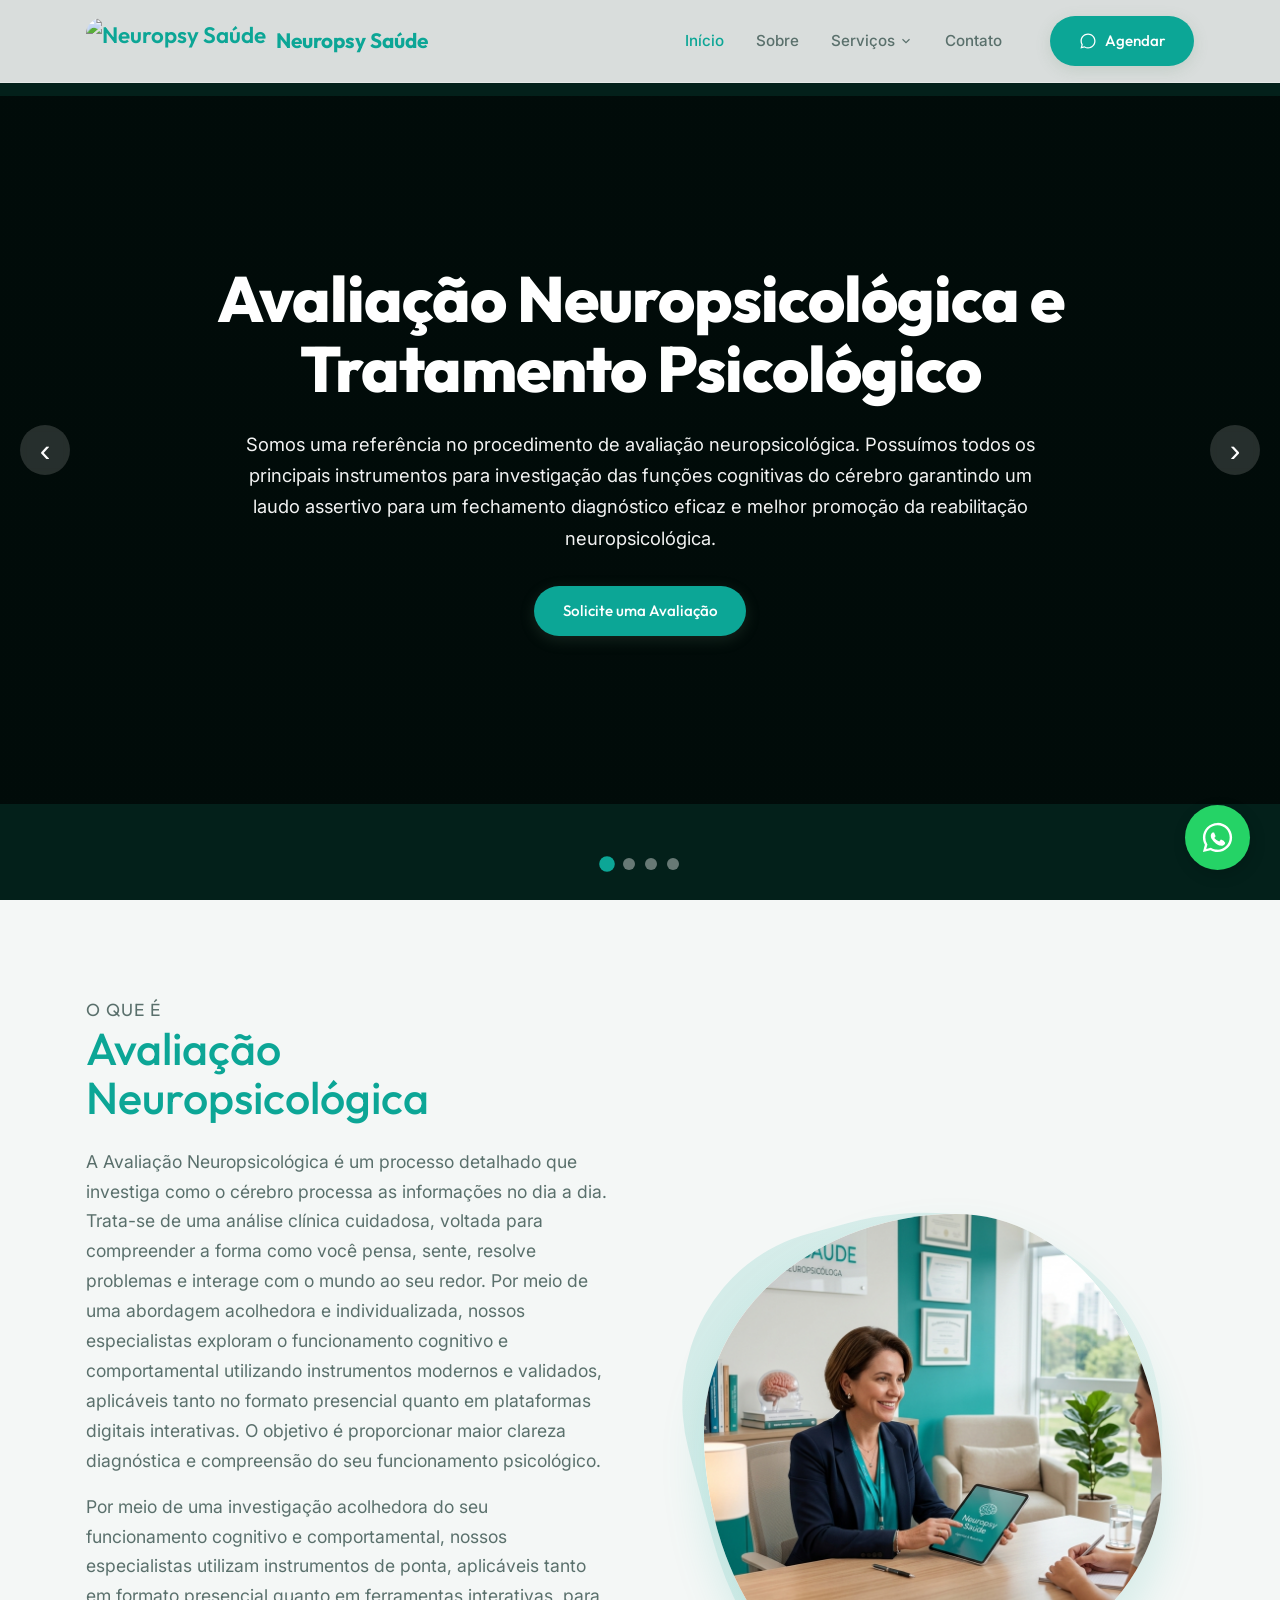
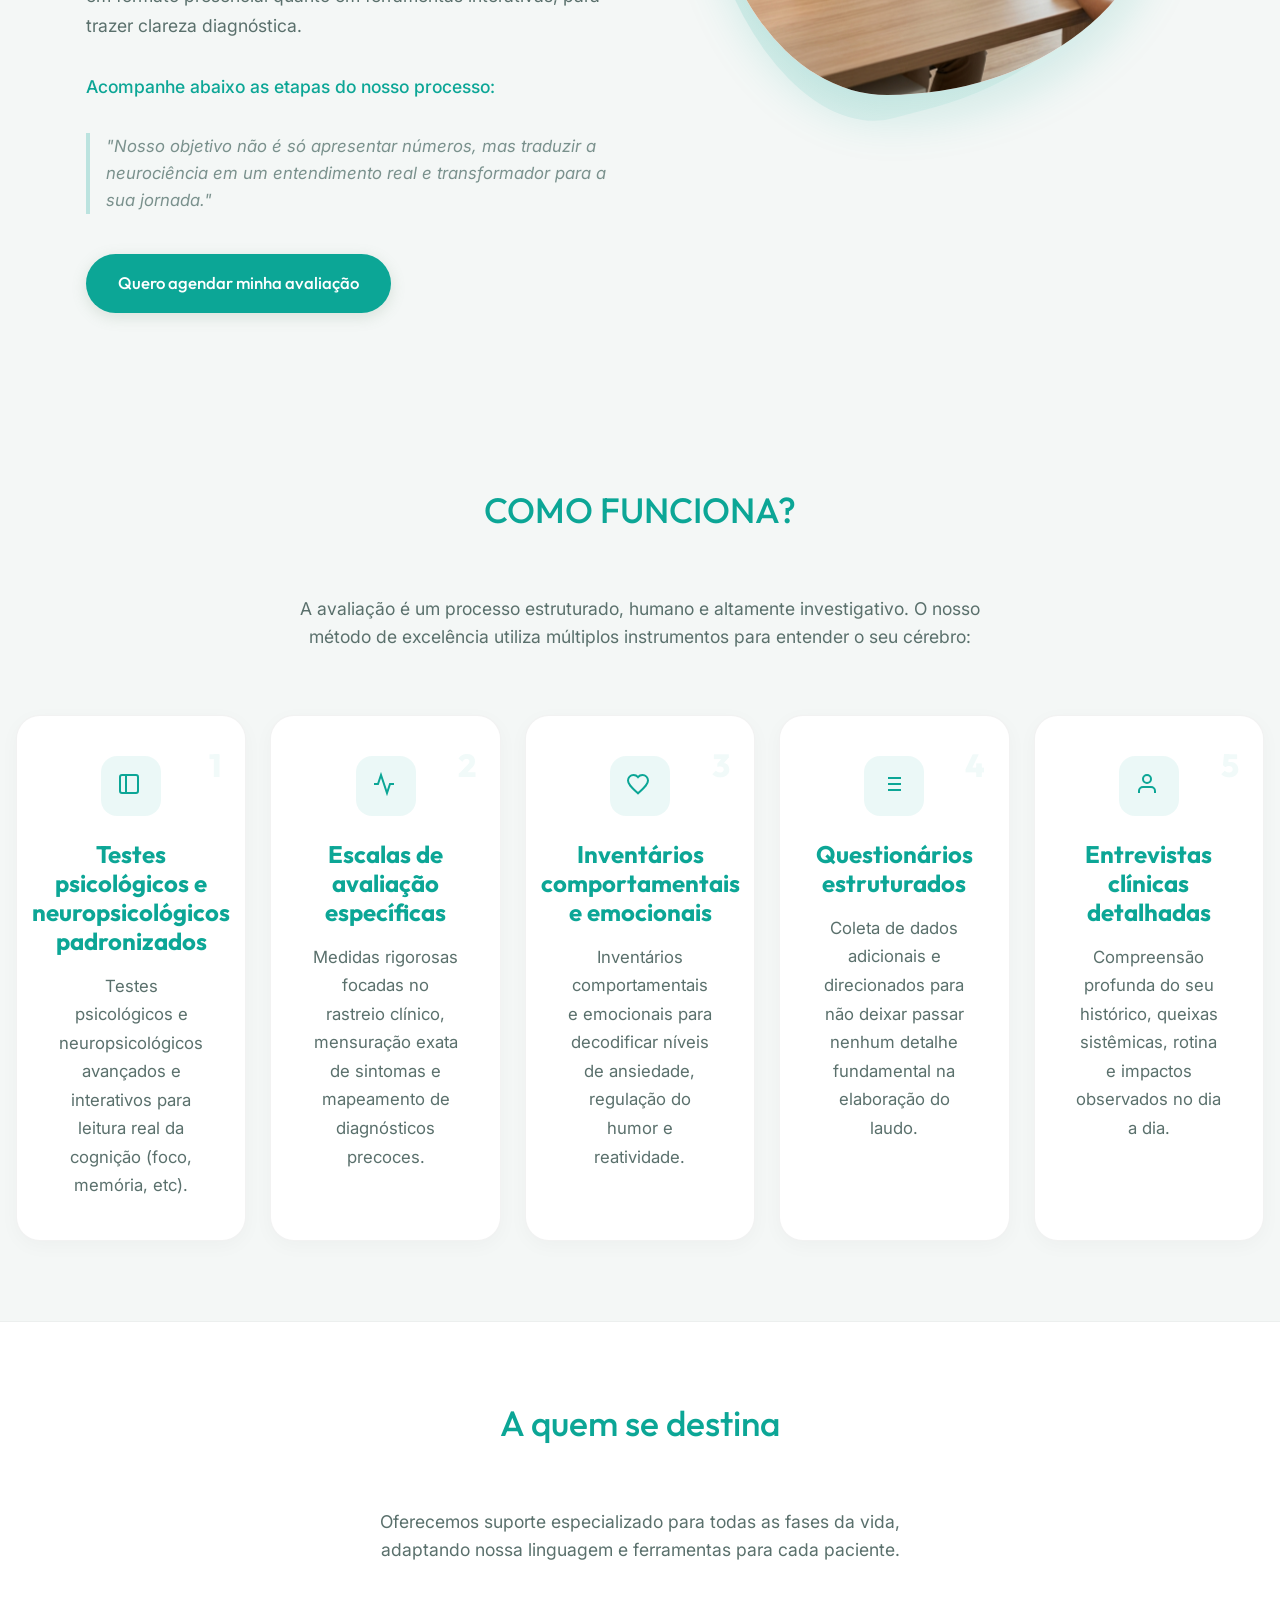
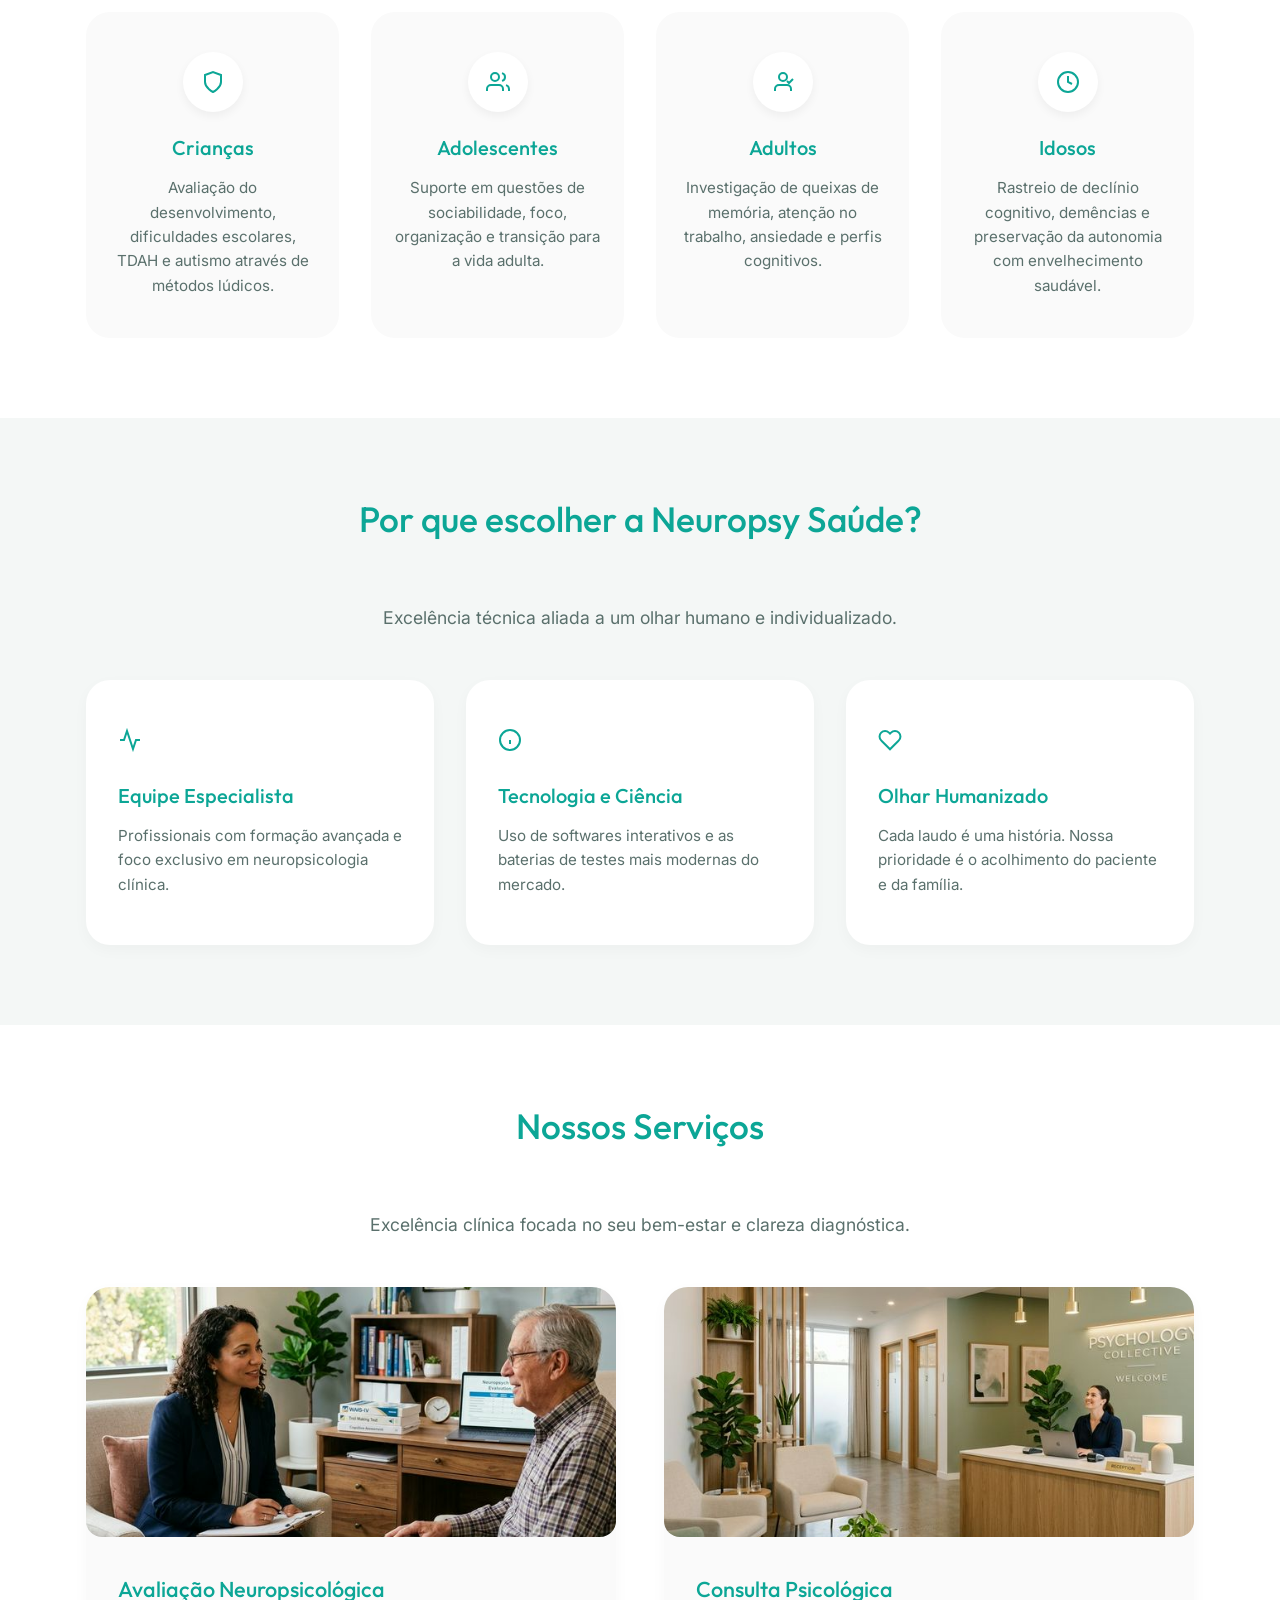
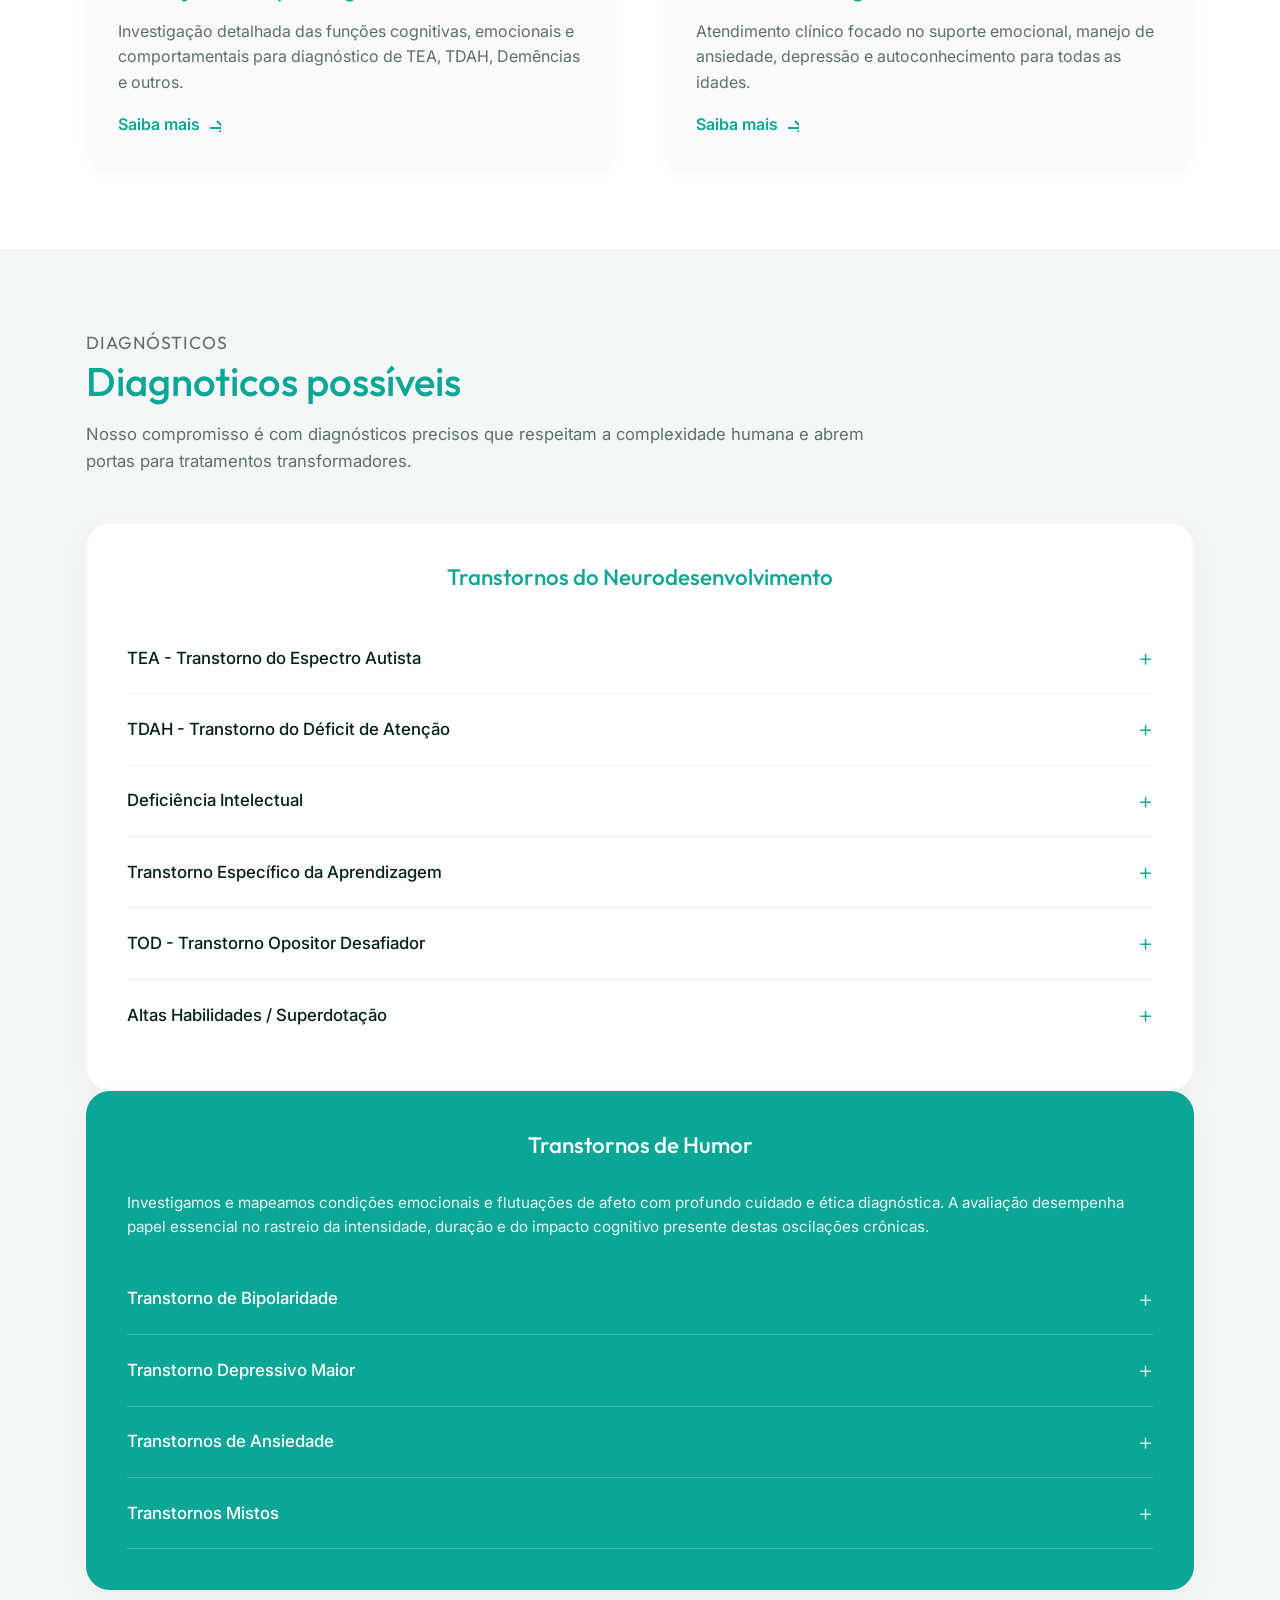
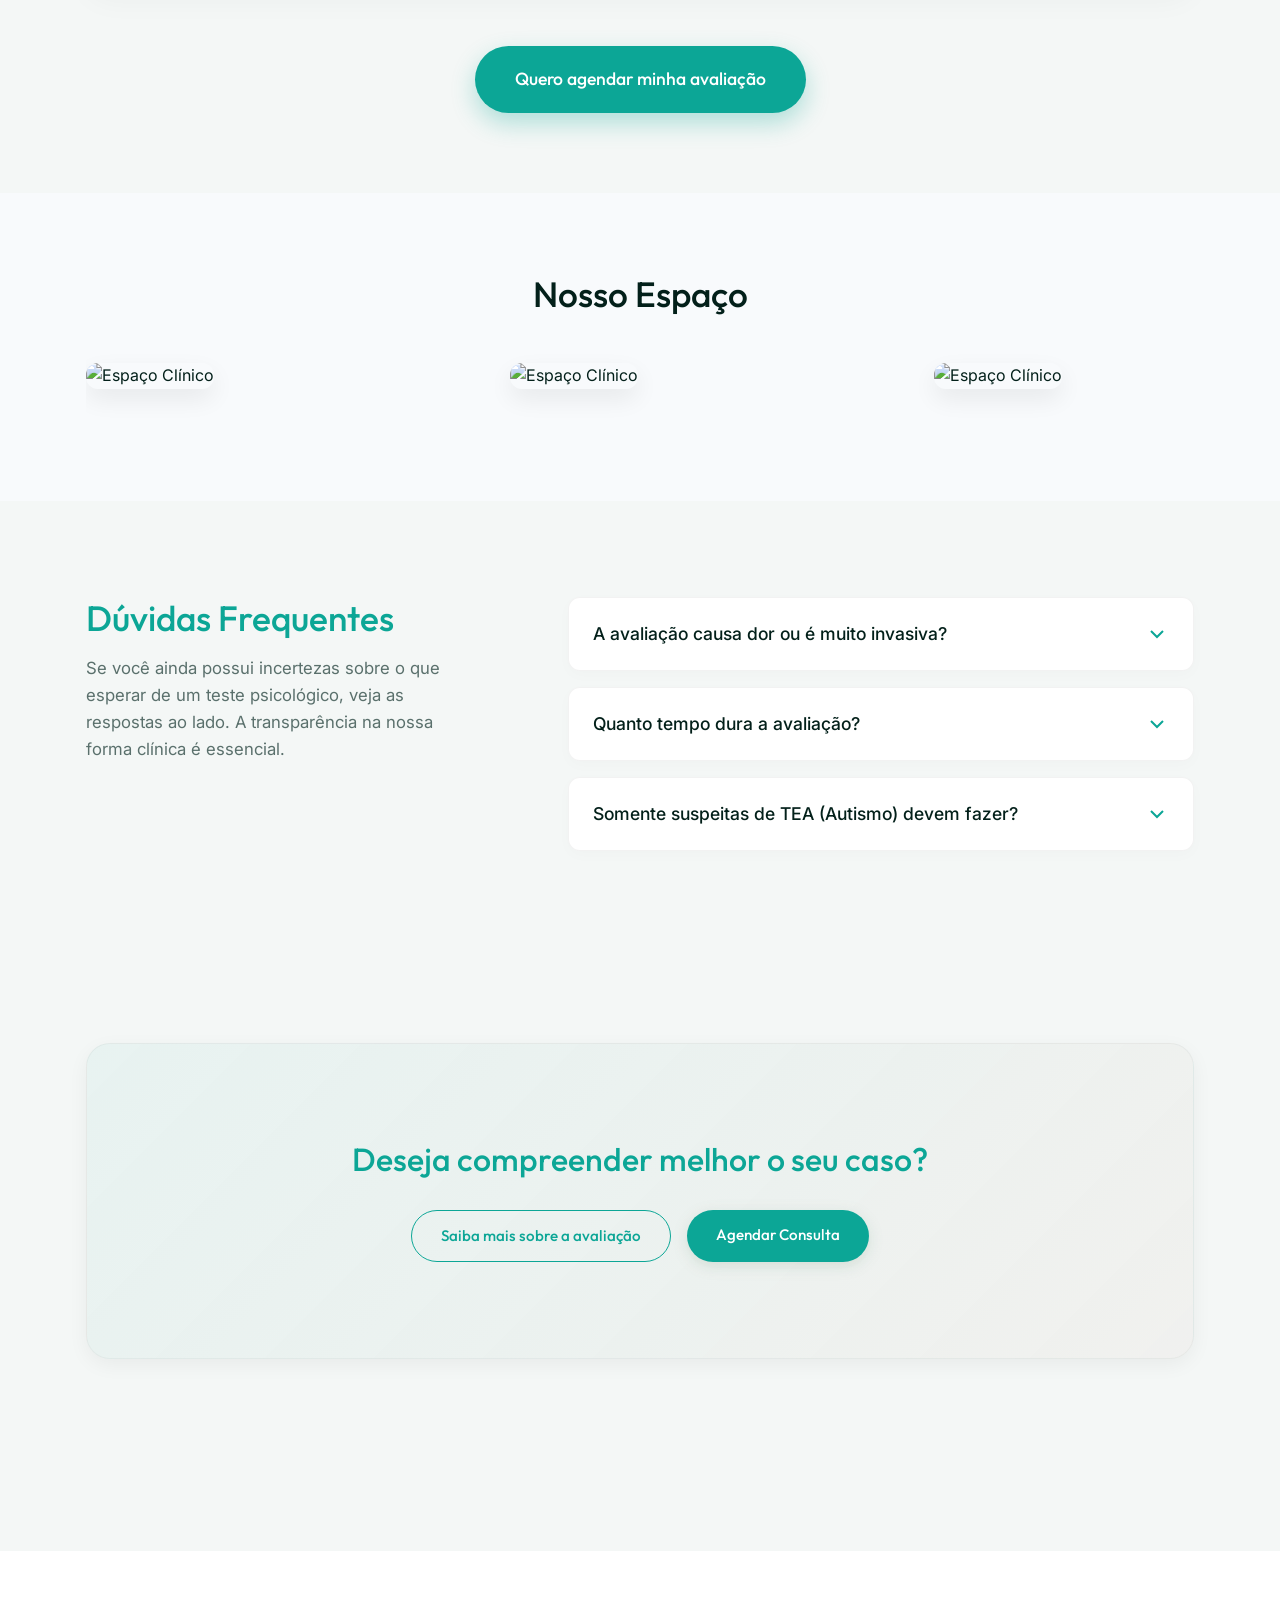
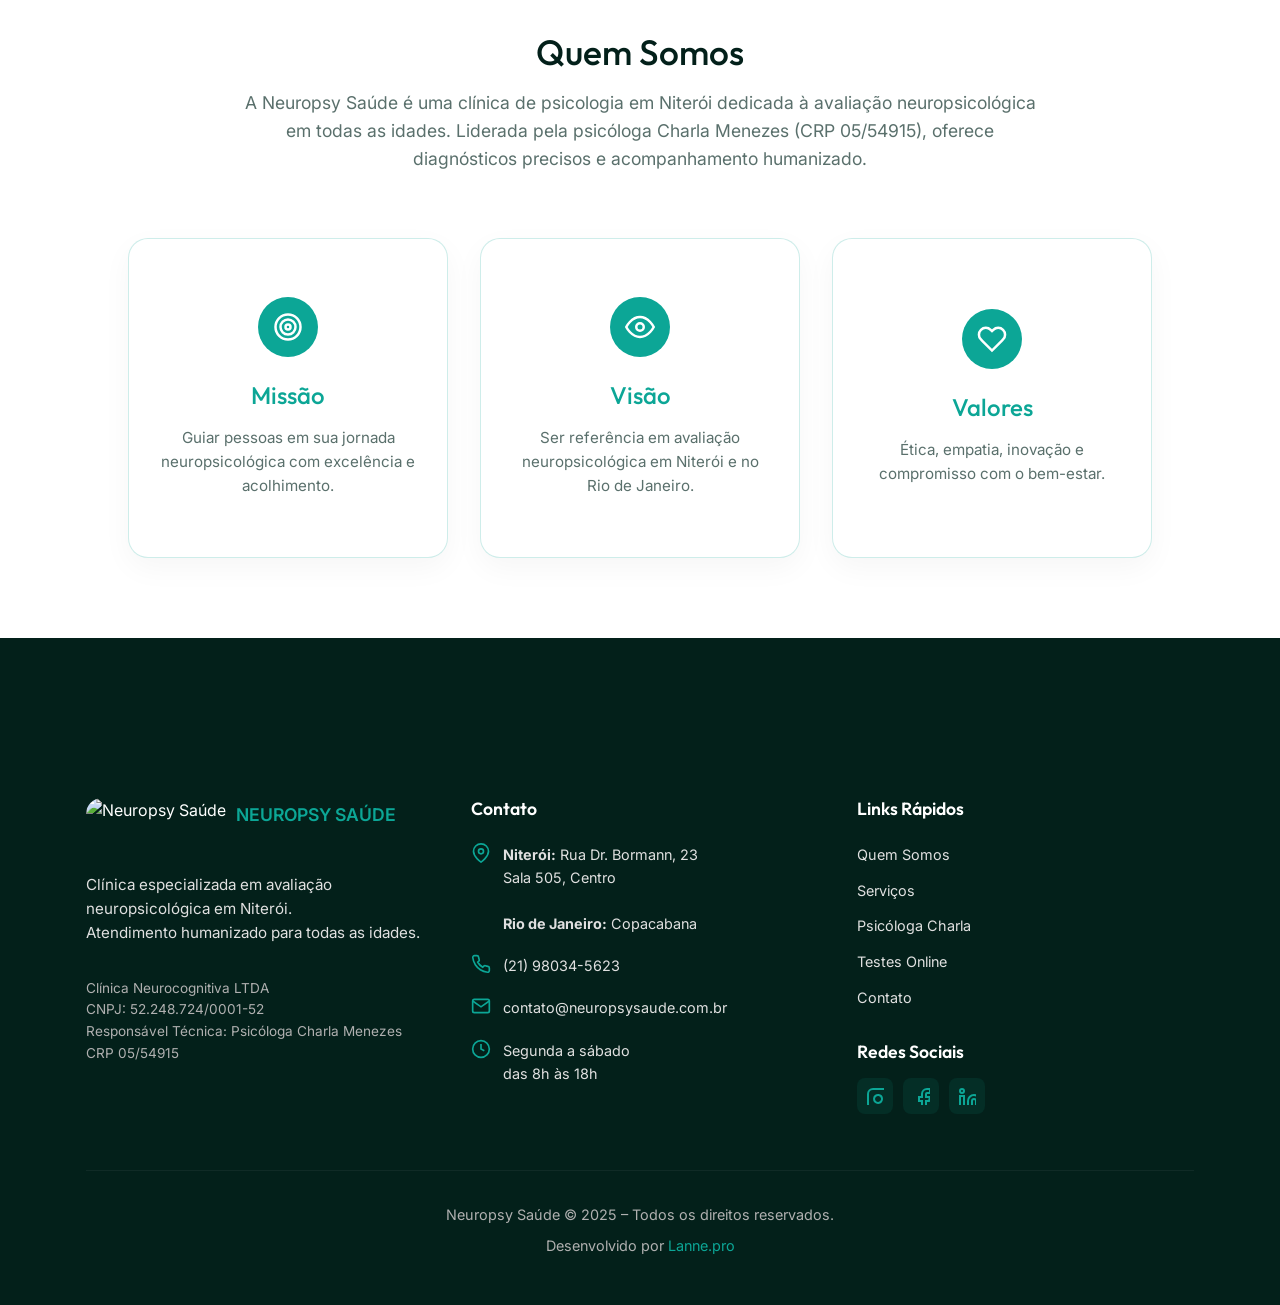
==== commit 71dd8f4b: "atualização do site - responsividade final" ====
--- a/index.html
+++ b/index.html
@@ -492,7 +492,7 @@
                 margin-top: 2rem;
             }
 
-            .steps-grid {
+            .process-grid {
                 grid-template-columns: 1fr !important;
                 padding: 0 1rem;
             }
--- a/assets/css/style.css
+++ b/assets/css/style.css
@@ -35,6 +35,7 @@
   color: var(--text-dark);
   line-height: 1.6;
   overflow-x: hidden;
+  width: 100%;
 }
 
 h1, h2, h3, h4, h5, h6 {
@@ -721,23 +722,30 @@
 }
 
 @media (max-width: 1200px) {
-  .steps-grid {
+  .process-grid {
     grid-template-columns: repeat(3, 1fr);
-    justify-content: center;
+  }
+}
+
+@media (max-width: 992px) {
+  .values-grid .service-card {
+    flex: 0 0 calc(50% - 2rem);
   }
 }
 
 @media (max-width: 850px) {
-  .steps-grid {
+  .process-grid {
     grid-template-columns: repeat(2, 1fr);
   }
 }
 
 @media (max-width: 550px) {
-  .steps-grid {
+  .process-grid {
     grid-template-columns: 1fr;
-  }
-}
+    padding: 0 1rem;
+  }
+}
+
 .step-card:hover { transform: translateY(-10px); box-shadow: 0 20px 40px rgba(12, 166, 150, 0.12); background: #fff; border-color: var(--primary-color); }
 .step-num { position: absolute; top: 1.5rem; right: 1.5rem; font-size: 2rem; font-weight: 800; color: rgba(12, 166, 150, 0.06); font-family: 'Outfit', sans-serif; transition: color 0.4s ease; z-index: 1; }
 .step-card:hover .step-num { color: rgba(12, 166, 150, 0.12); }
@@ -765,8 +773,9 @@
 .step-card h4 { font-size: 1.2rem; color: var(--text-dark); margin-bottom: 1rem; line-height: 1.2; font-weight: 700; position: relative; z-index: 2; }
 .step-card p { font-size: 0.95rem; color: var(--text-light); line-height: 1.6; margin: 0; position: relative; z-index: 2; max-width: 100%; }
 
-@media (max-width: 900px) {
-  .steps-grid { grid-template-columns: 1fr; gap: 1.5rem; }
+@media (max-width: 850px) {
+  .process-grid { grid-template-columns: 1fr; gap: 1.5rem; }
+}
   .step-card { padding: 3rem 1.5rem; min-height: auto; }
 }
 
@@ -1079,6 +1088,35 @@
   }
   .timeline-dot {
     top: 1.5rem;
+  }
+}
+
+@media (max-width: 768px) {
+  .slide-content {
+    padding: 0 1.5rem;
+    text-align: center;
+  }
+  .slide-content h1 {
+    font-size: clamp(1.8rem, 8vw, 2.8rem);
+    margin-bottom: 1rem;
+  }
+  .slide-content p {
+    font-size: 1rem;
+    line-height: 1.6;
+    margin-bottom: 1.5rem;
+  }
+  .hero-slider-section {
+    height: calc(100vh - 80px);
+    min-height: 550px;
+  }
+  .slide-content .btn {
+    padding: 1rem 2rem;
+    width: auto;
+    font-size: 1rem;
+  }
+  .process-grid {
+    grid-template-columns: 1fr !important;
+    padding: 0 1rem;
   }
 }
 
@@ -1207,6 +1245,18 @@
   border-bottom: 1px solid rgba(0,0,0,0.05);
   padding-bottom: 1rem;
 }
+
+@media (max-width: 600px) {
+  .tabs-nav {
+    gap: 0.5rem;
+  }
+  .tab-link {
+    padding: 0.8rem 1.2rem;
+    font-size: 0.9rem;
+    flex: 1 1 calc(50% - 0.5rem);
+    text-align: center;
+  }
+}
 .tab-link {
   padding: 1rem 2rem;
   font-family: 'Outfit', sans-serif;
@@ -1267,9 +1317,23 @@
 }
 .profile-body {
   display: grid;
-  grid-template-columns: 350px 1fr;
+  grid-template-columns: 320px 1fr;
   gap: 4rem;
   padding: 4rem 3rem;
+}
+
+@media (max-width: 1024px) {
+  .profile-body {
+    grid-template-columns: 1fr;
+    gap: 2rem;
+    padding: 3rem 1.5rem;
+  }
+  .profile-header {
+    padding: 3rem 1.5rem;
+  }
+  .profile-header h2 {
+    font-size: 2.2rem;
+  }
 }
 .profile-sidebar {
   display: flex;
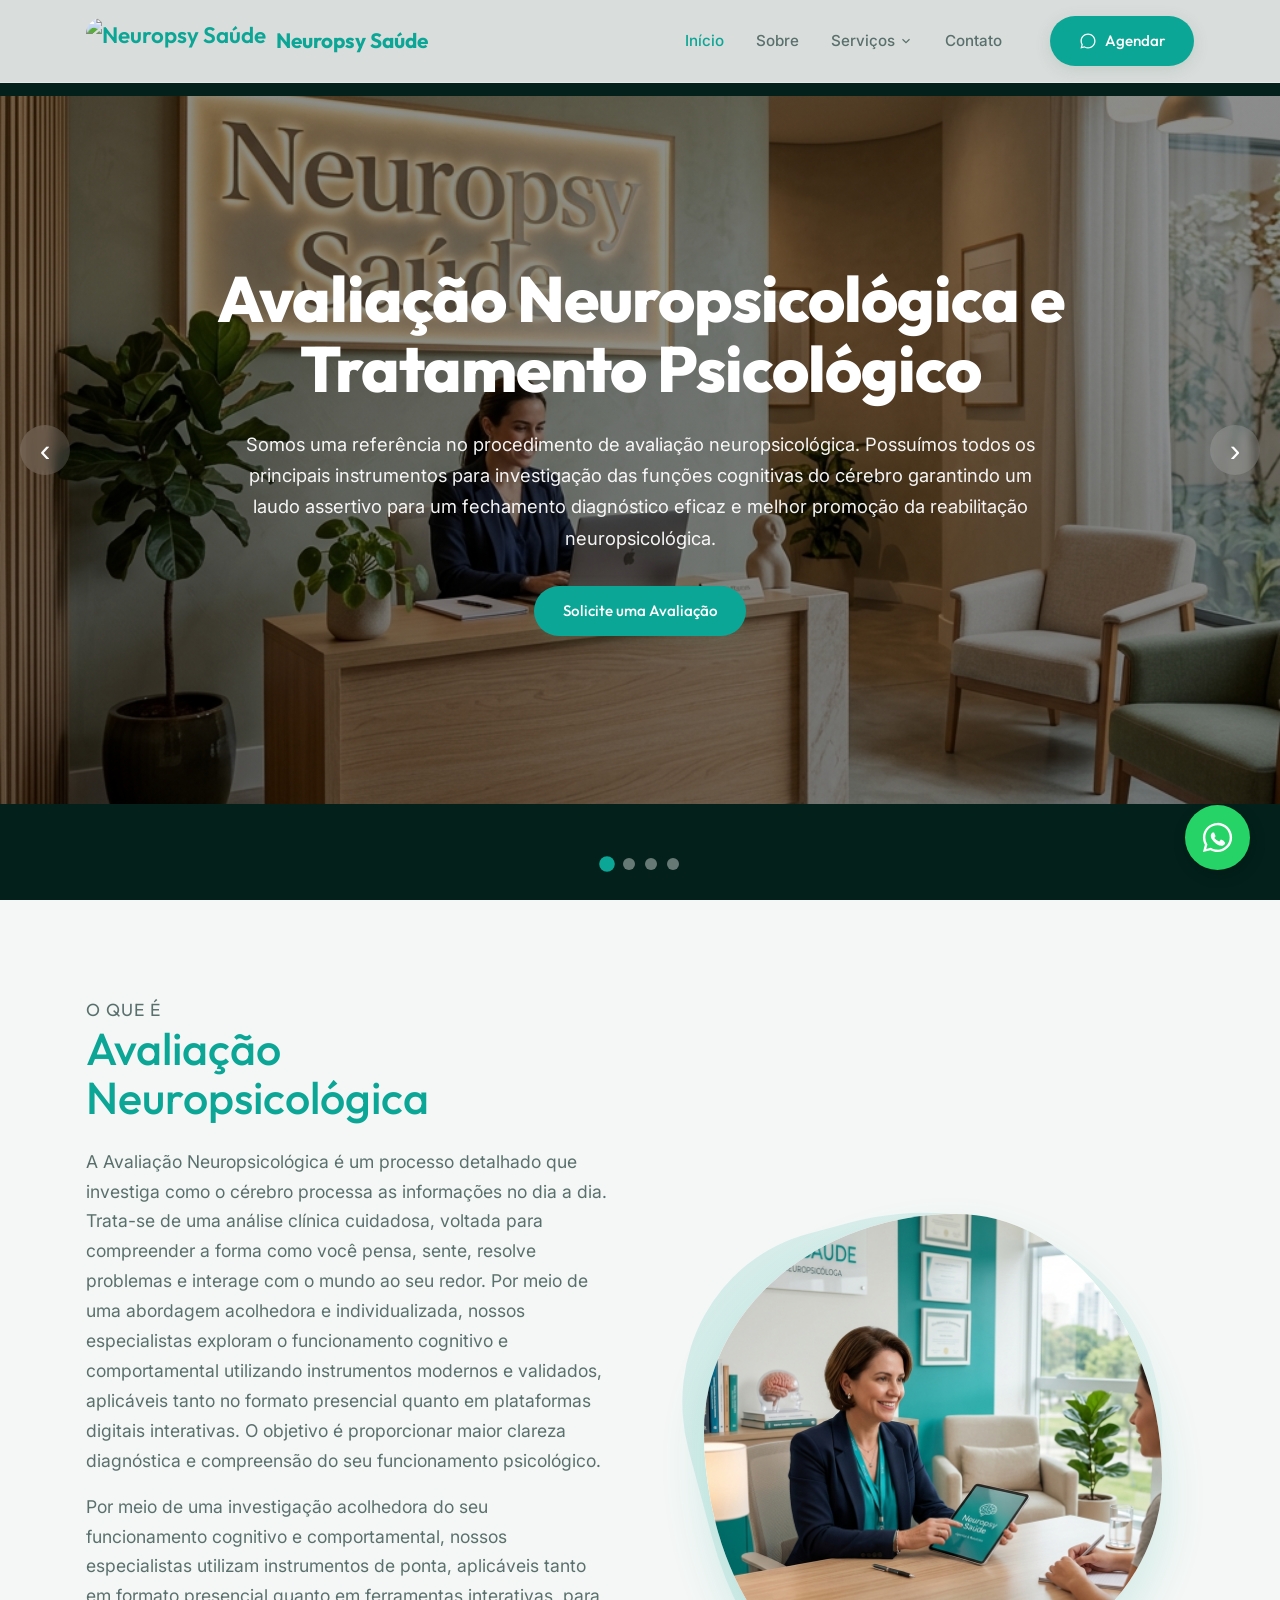
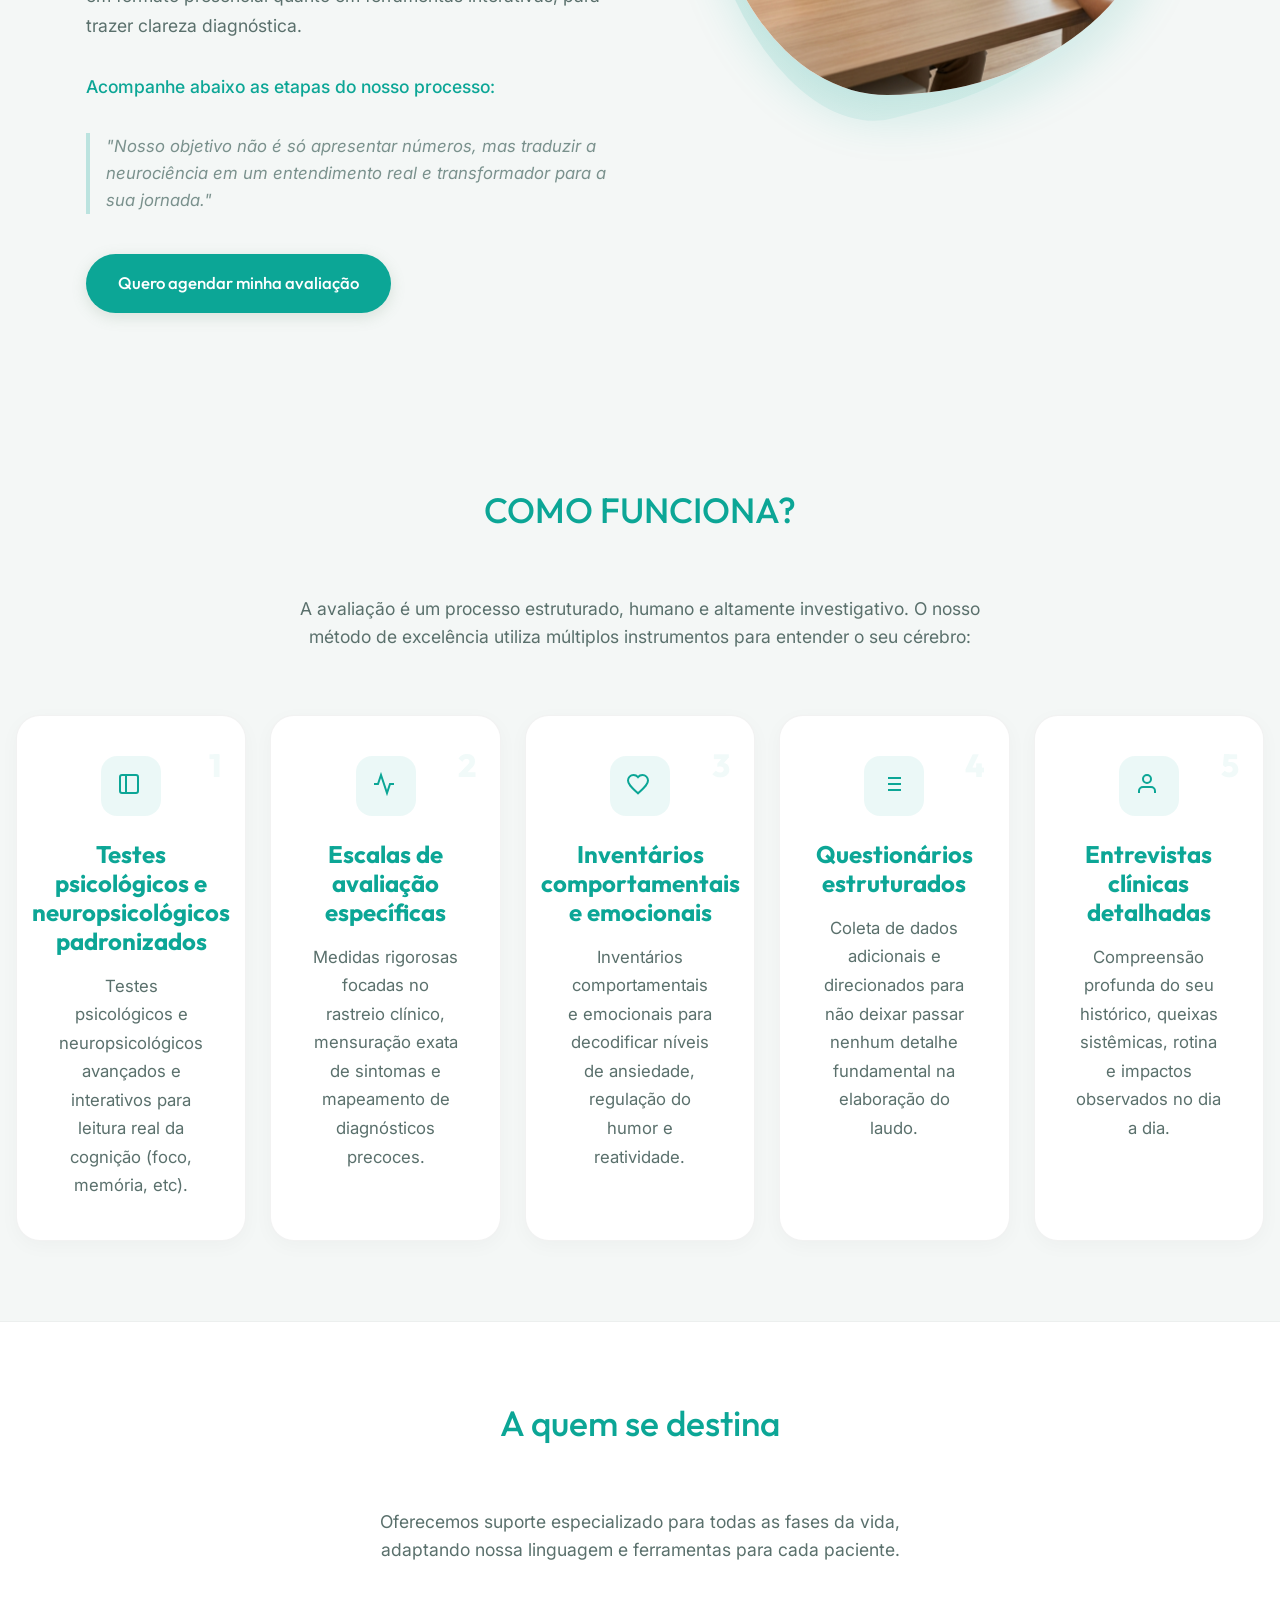
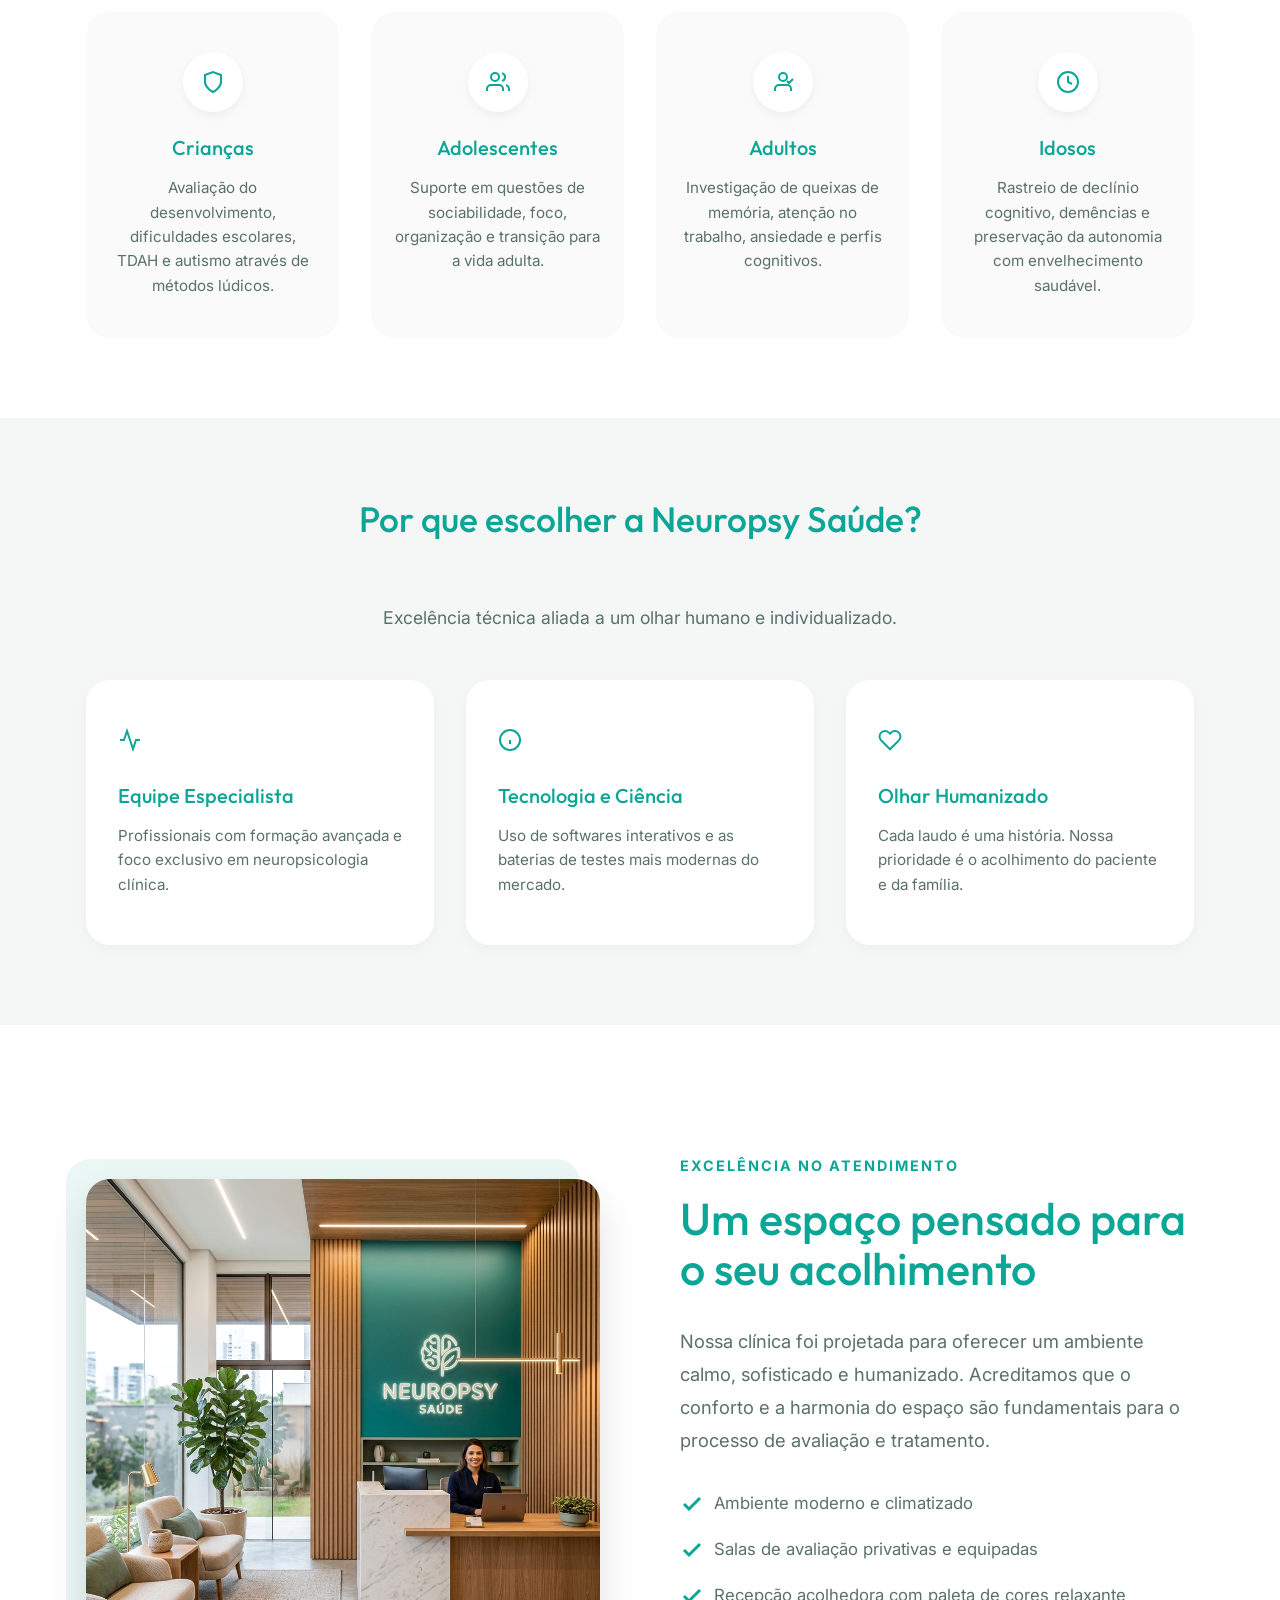
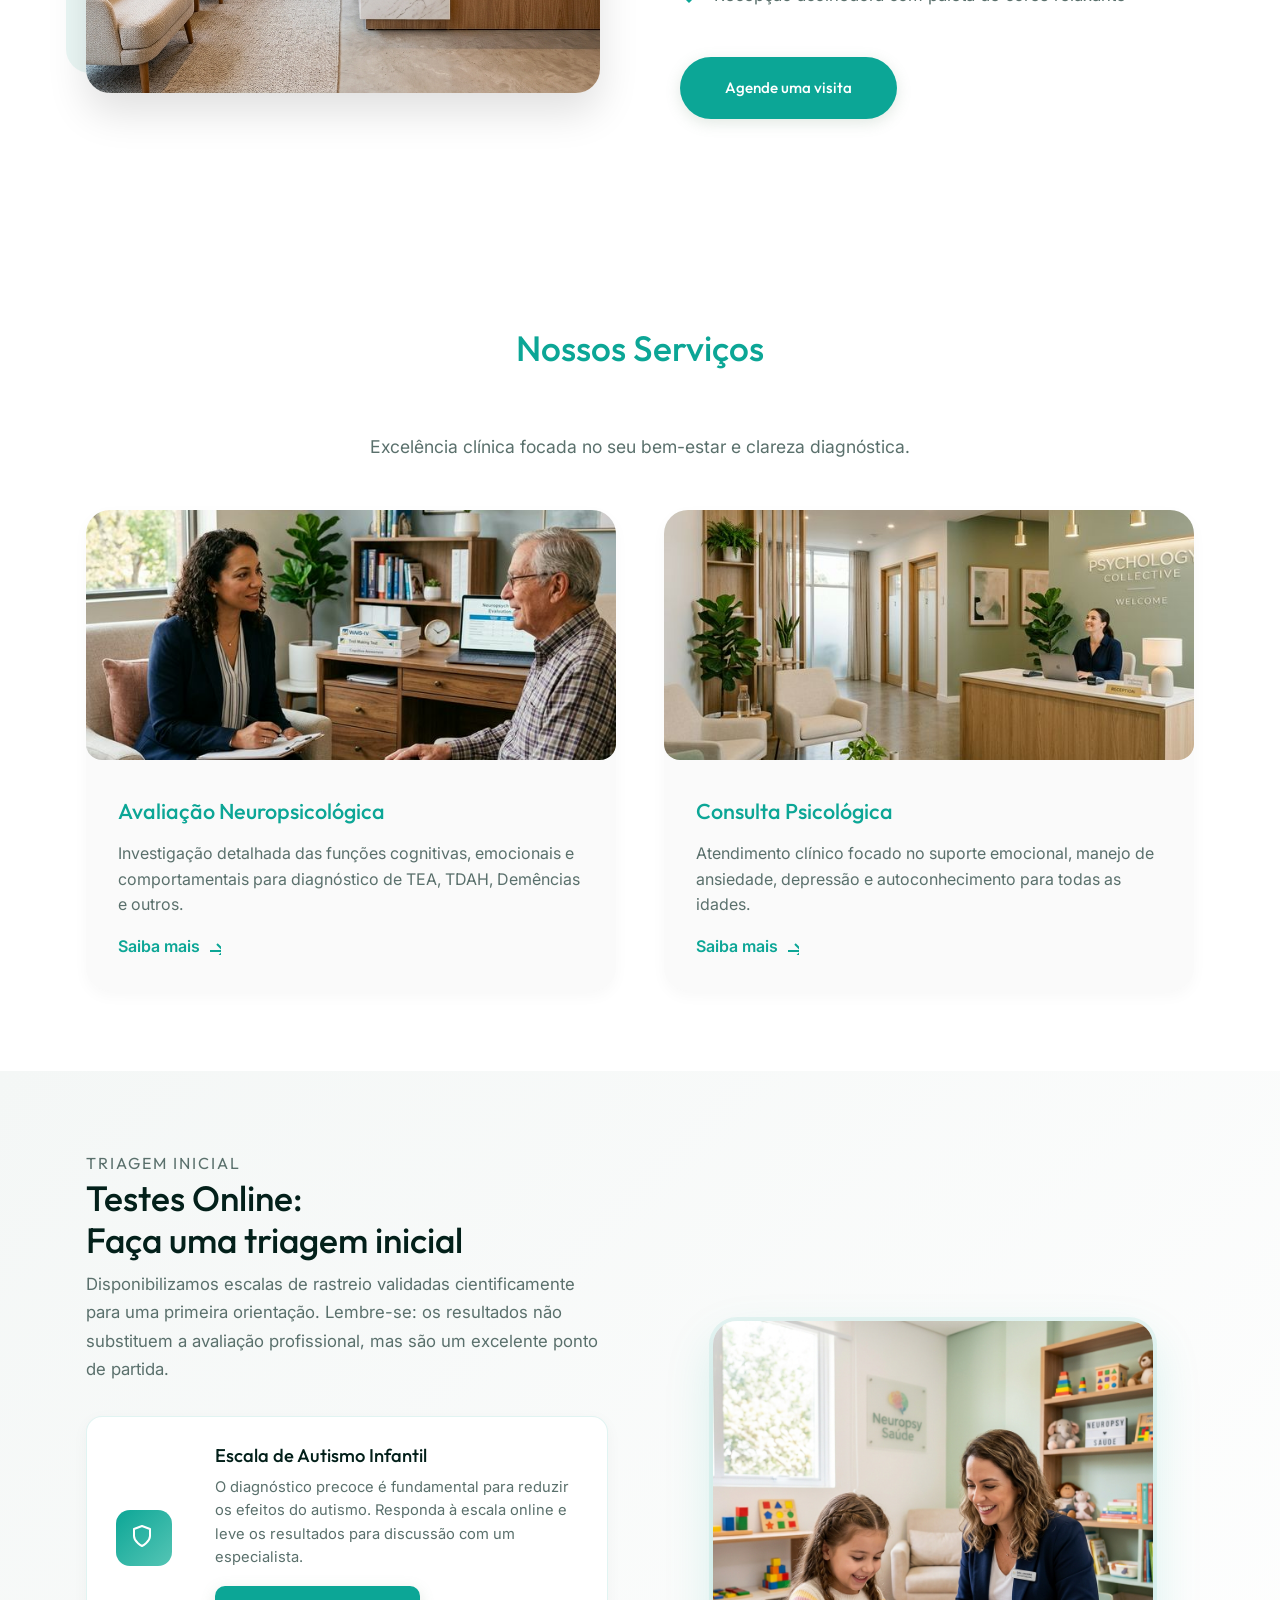
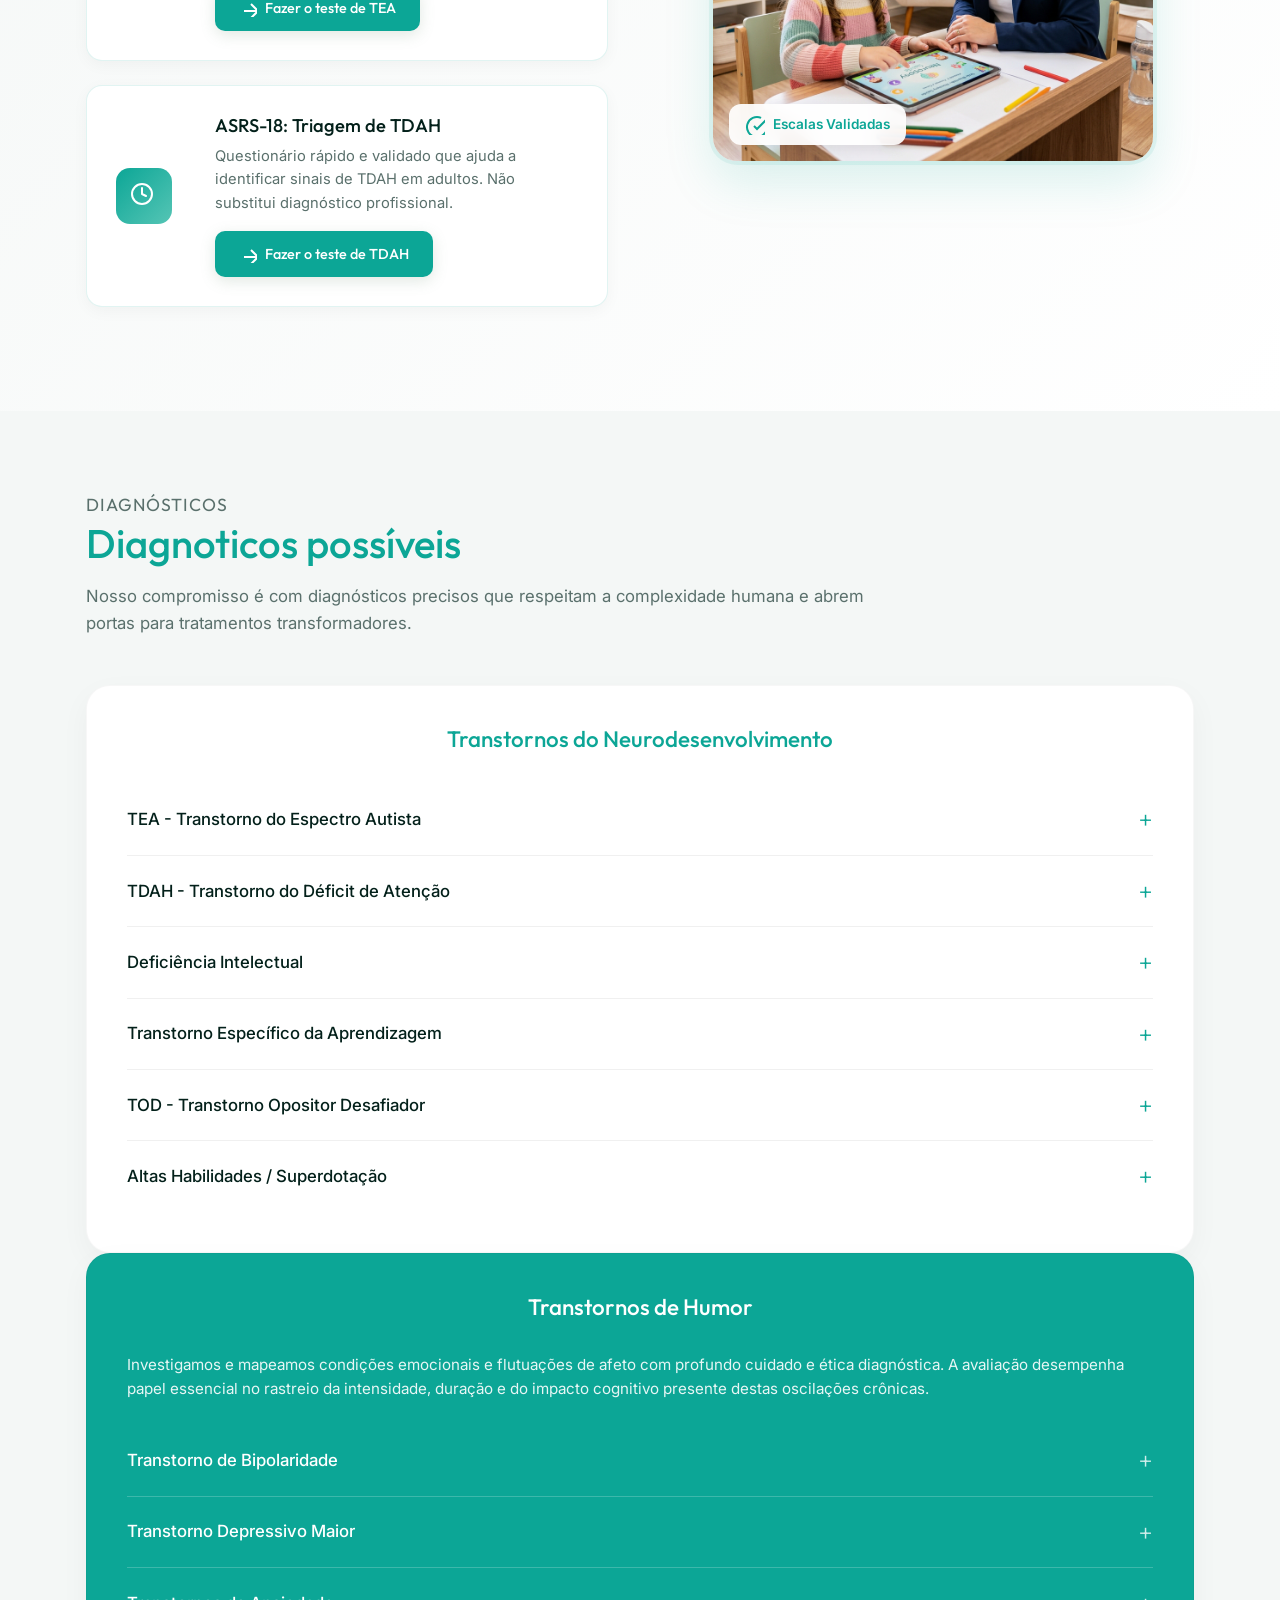
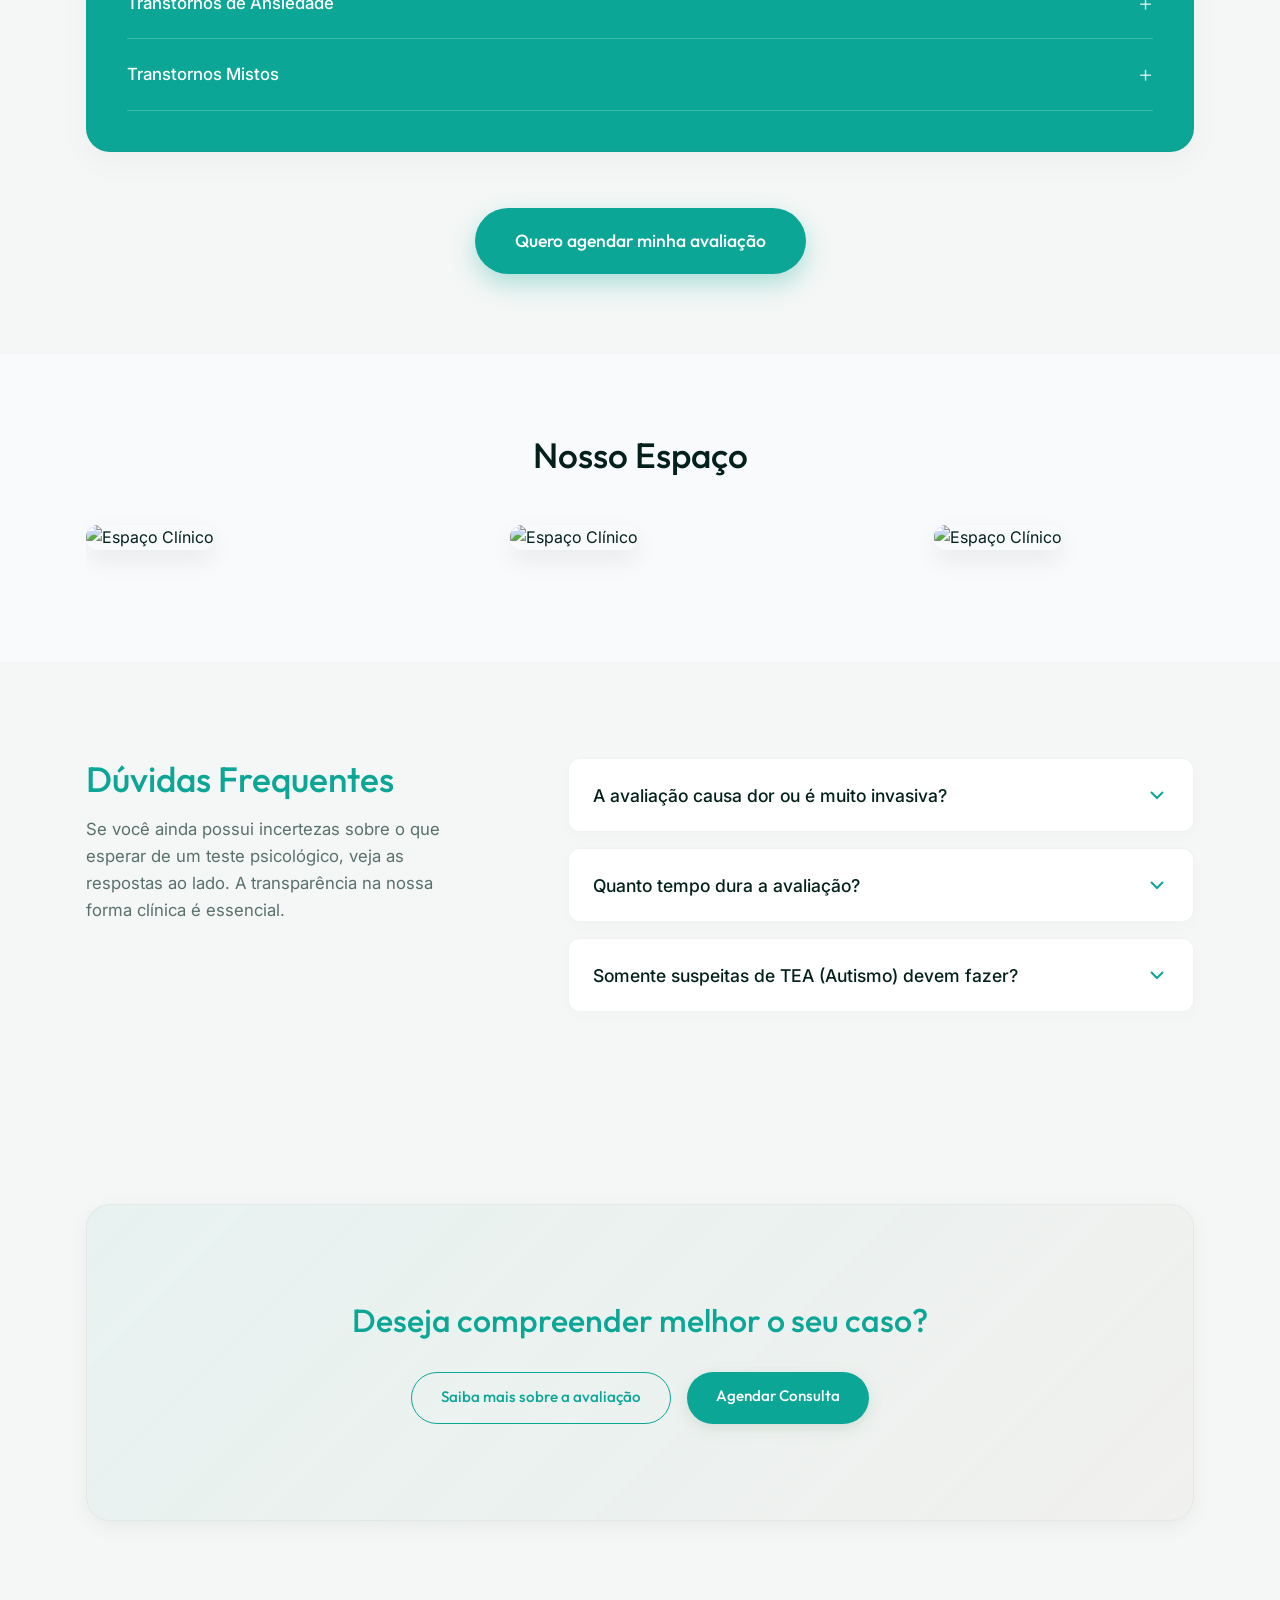
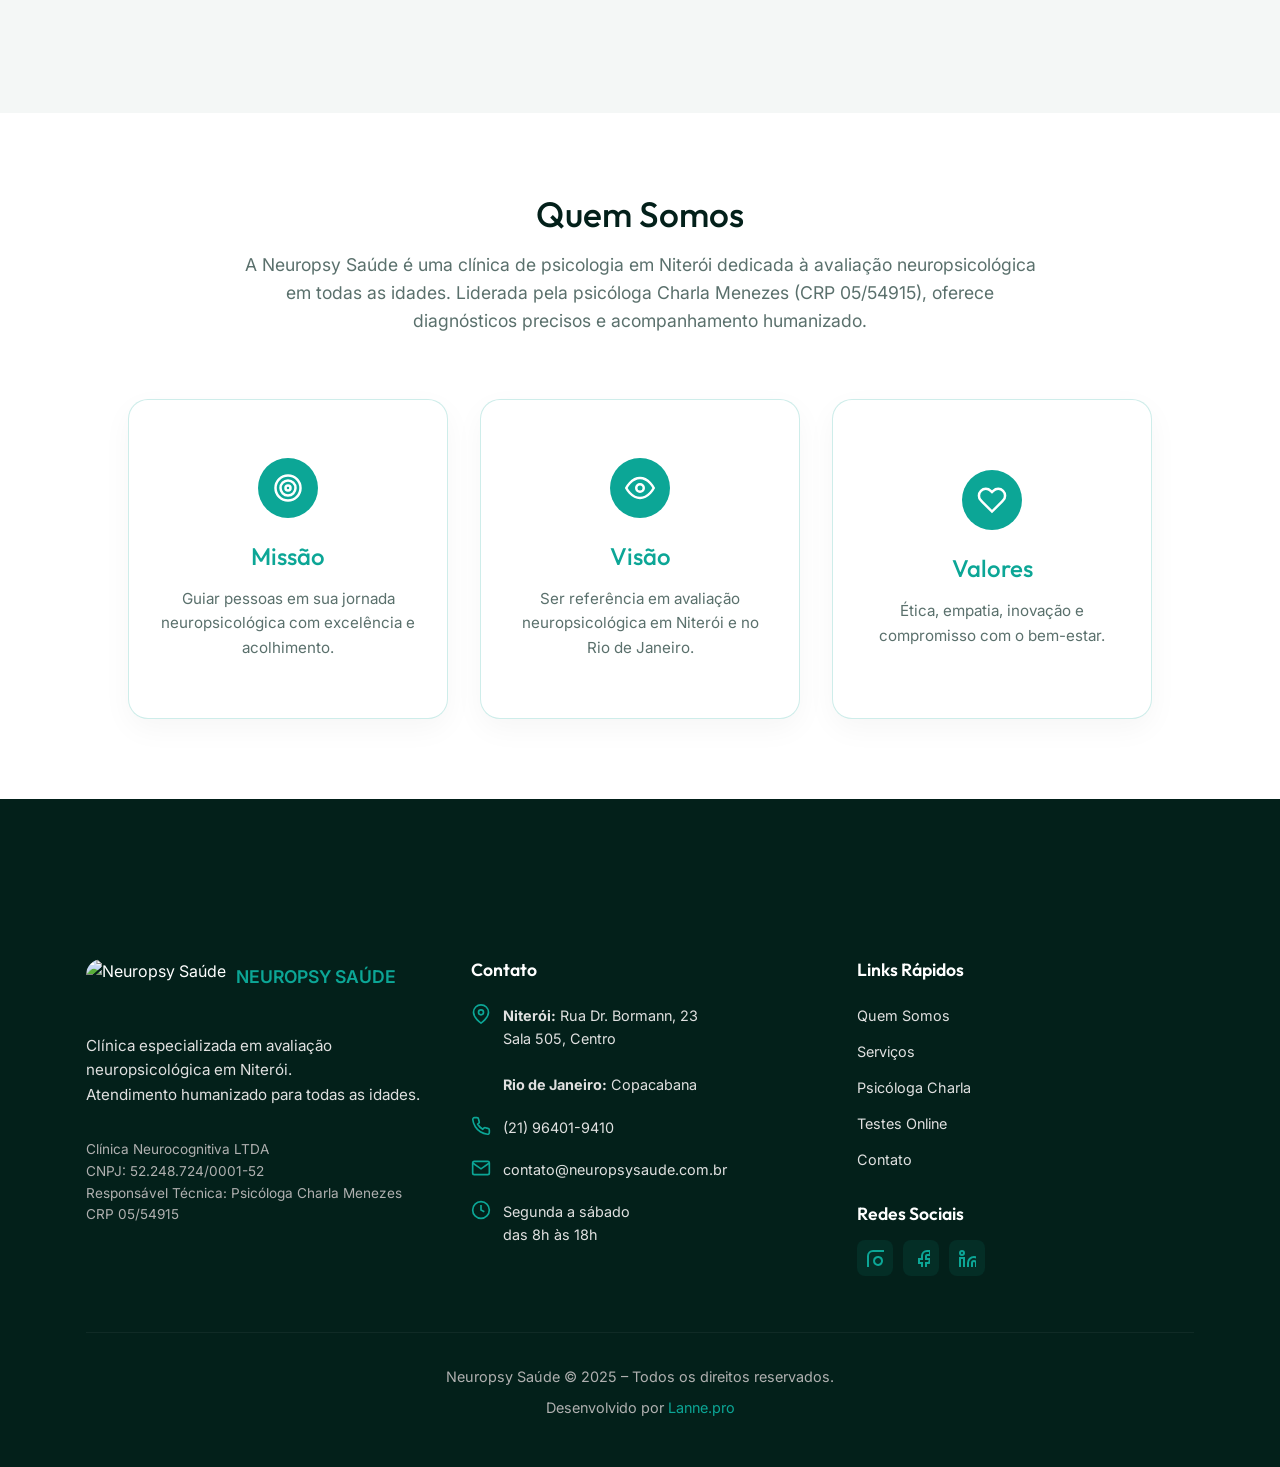
==== commit 852874c1: "atualização do site" ====
--- a/index.html
+++ b/index.html
@@ -45,7 +45,7 @@
                     </div>
                 </div>
                 <a href="contato.html" class="link">Contato</a>
-                <a href="https://wa.me/5521980345623" target="_blank" class="btn btn-primary"
+                <a href="https://wa.me/5521964019410" target="_blank" class="btn btn-primary"
                     style="margin-left: 1rem; display:inline-flex; align-items:center; gap:8px;"><svg width="18"
                         height="18" fill="currentColor" viewBox="0 0 24 24">
                         <path
@@ -59,13 +59,13 @@
     <section id="hero-slider" class="hero-slider-section">
         <div class="slider-container">
             <div class="slide active"
-                style="background-image: linear-gradient(rgba(0,0,0,0.65), rgba(0,0,0,0.65)), url('https://images.unsplash.com/photo-1576091160550-2173dba999ef?auto=format&fit=crop&q=80');">
+                style="background-image: linear-gradient(rgba(0,0,0,0.45), rgba(0,0,0,0.45)), url('assets/img/reception-branded-new.png');">
                 <div class="slide-content container">
                     <h1>Avaliação Neuropsicológica e Tratamento Psicológico</h1>
                     <p>Somos uma referência no procedimento de avaliação neuropsicológica. Possuímos todos os principais
                         instrumentos para investigação das funções cognitivas do cérebro garantindo um laudo assertivo
                         para um fechamento diagnóstico eficaz e melhor promoção da reabilitação neuropsicológica.</p>
-                    <a href="https://wa.me/5521980345623" target="_blank" class="btn btn-primary">Solicite uma
+                    <a href="https://wa.me/5521964019410" target="_blank" class="btn btn-primary">Solicite uma
                         Avaliação</a>
                 </div>
             </div>
@@ -75,7 +75,7 @@
                     <h1>Atendimento Humanizado e Ético</h1>
                     <p>Compreensão profunda do seu histórico, queixas e rotina para promover estratégias de tratamento
                         direcionadas ao seu bem-estar profundo.</p>
-                    <a href="https://wa.me/5521980345623" target="_blank" class="btn btn-primary">Agende uma
+                    <a href="https://wa.me/5521964019410" target="_blank" class="btn btn-primary">Agende uma
                         Consulta</a>
                 </div>
             </div>
@@ -85,17 +85,16 @@
                     <h1>Diagnóstico Assertivo e Especializado</h1>
                     <p>Utilização de testes padrão-ouro e escalas específicas para o mapeamento preciso de diagnósticos
                         como TEA, TDAH e declínios cognitivos.</p>
-                    <a href="https://wa.me/5521980345623" target="_blank" class="btn btn-primary">Saiba Mais</a>
+                    <a href="https://wa.me/5521964019410" target="_blank" class="btn btn-primary">Saiba Mais</a>
                 </div>
             </div>
             <div class="slide"
-                style="background-image: linear-gradient(rgba(0,0,0,0.65), rgba(0,0,0,0.65)), url('assets/img/hero/hero-4-final.png');">
+                style="background-image: linear-gradient(rgba(0,0,0,0.45), rgba(0,0,0,0.45)), url('assets/img/reception-branded-new.png');">
                 <div class="slide-content container">
                     <h1>Neuropsy Saúde: Excelência Clínica</h1>
                     <p>Clínica especializada no diagnóstico e avaliação cognitiva de crianças, adolescentes, adultos e
                         idosos no coração de Niterói.</p>
-                    <a href="https://wa.me/5521980345623" target="_blank" class="btn btn-primary">Conheça Nosso
-                        Espaço</a>
+                    <a href="#nosso-espaco" class="btn btn-primary">Conheça Nosso Espaço</a>
                 </div>
             </div>
         </div>
@@ -342,7 +341,7 @@
                     transformador para a sua jornada."
                 </blockquote>
 
-                <a href="https://wa.me/5521980345623" target="_blank" class="btn btn-primary"
+                <a href="https://wa.me/5521964019410" target="_blank" class="btn btn-primary"
                     style="padding: 1rem 2rem; font-size: 1.05rem;">Quero agendar minha avaliação</a>
             </div>
 
@@ -475,6 +474,12 @@
 
     <style>
         @media (max-width: 900px) {
+            .space-grid {
+                grid-template-columns: 1fr !important;
+                text-align: center;
+                gap: 3rem !important;
+            }
+
             .mobile-stack-centered {
                 grid-template-columns: 1fr !important;
                 text-align: center;
@@ -591,6 +596,32 @@
                         </svg></div>
                     <h4>Olhar Humanizado</h4>
                     <p>Cada laudo é uma história. Nossa prioridade é o acolhimento do paciente e da família.</p>
+                </div>
+            </div>
+        </div>
+    </section>
+
+    <!-- Nosso Espaço Section -->
+    <section id="nosso-espaco" class="reveal" style="padding: 8rem 0; background-color: #fff; overflow: hidden;">
+        <div class="container">
+            <div class="space-grid" style="display: grid; grid-template-columns: 1fr 1fr; gap: 5rem; align-items: center;">
+                <div class="space-image-container" style="position: relative;">
+                    <div style="position: absolute; top: -20px; left: -20px; width: 100%; height: 100%; background: var(--secondary-color); border-radius: 24px; z-index: 0; opacity: 0.3;"></div>
+                    <img src="assets/img/espaco/recepcao-premium-brand.png" alt="Recepção Neuropsy Saúde" 
+                         style="position: relative; z-index: 1; border-radius: 24px; box-shadow: 0 20px 40px rgba(0,0,0,0.12); width: 100%; display: block; filter: brightness(1.02);">
+                </div>
+                <div class="space-text-content">
+                    <span style="color: var(--primary-color); font-weight: 700; text-transform: uppercase; letter-spacing: 2px; font-size: 0.9rem;">Excelência no Atendimento</span>
+                    <h2 style="font-size: 2.8rem; color: var(--primary-color); margin-top: 1rem; margin-bottom: 2rem; line-height: 1.1;">Um espaço pensado para o seu acolhimento</h2>
+                    <p style="color: var(--text-light); font-size: 1.15rem; line-height: 1.8; margin-bottom: 2rem;">
+                        Nossa clínica foi projetada para oferecer um ambiente calmo, sofisticado e humanizado. Acreditamos que o conforto e a harmonia do espaço são fundamentais para o processo de avaliação e tratamento.
+                    </p>
+                    <ul class="check-list" style="margin-bottom: 3rem;">
+                        <li><svg width="22" height="22" fill="none" stroke="currentColor" stroke-width="3"><polyline points="20 6 9 17 4 12"></polyline></svg> Ambiente moderno e climatizado</li>
+                        <li><svg width="22" height="22" fill="none" stroke="currentColor" stroke-width="3"><polyline points="20 6 9 17 4 12"></polyline></svg> Salas de avaliação privativas e equipadas</li>
+                        <li><svg width="22" height="22" fill="none" stroke="currentColor" stroke-width="3"><polyline points="20 6 9 17 4 12"></polyline></svg> Recepção acolhedora com paleta de cores relaxante</li>
+                    </ul>
+                    <a href="contato.html" class="btn btn-primary" style="padding: 1.2rem 2.8rem;">Agende uma visita</a>
                 </div>
             </div>
         </div>
@@ -764,8 +795,242 @@
         }
     </style>
 
-
-
+    <!-- Testes Online -->
+    <section id="testes-online" class="reveal" style="padding: 5rem 0; background: linear-gradient(135deg, #F4F7F6 0%, #FFFFFF 100%);">
+        <div class="container">
+            <div class="testes-online-grid">
+                <!-- Coluna de Texto e Cards -->
+                <div class="testes-online-content">
+                    <span
+                        style="font-family: 'Outfit', sans-serif; color: var(--text-light); font-size: 1rem; text-transform: uppercase; letter-spacing: 2px;">Triagem
+                        Inicial</span>
+                    <h2 style="font-size: 2.2rem; color: var(--text-dark); margin-bottom: 0.5rem; line-height: 1.2;">
+                        Testes Online:<br>Faça uma triagem inicial</h2>
+                    <p style="color: var(--text-light); font-size: 1.05rem; line-height: 1.7; margin-bottom: 2rem;">
+                        Disponibilizamos escalas de rastreio validadas cientificamente para uma primeira
+                        orientação. Lembre-se: os resultados não substituem a avaliação profissional, mas são
+                        um excelente ponto de partida.
+                    </p>
+
+                    <div class="test-card">
+                        <div class="test-card-icon">
+                            <svg width="28" height="28" fill="none" stroke="currentColor" stroke-width="2"
+                                stroke-linecap="round" stroke-linejoin="round">
+                                <path d="M12 22s8-4 8-10V5l-8-3-8 3v7c0 6 8 10 8 10z"></path>
+                            </svg>
+                        </div>
+                        <div class="test-card-body">
+                            <h4>Escala de Autismo Infantil</h4>
+                            <p>O diagnóstico precoce é fundamental para reduzir os efeitos do autismo. Responda à
+                                escala online e leve os resultados para discussão com um especialista.</p>
+                            <a href="https://wa.me/5521964019410?text=Ol%C3%A1!%20Gostaria%20de%20fazer%20o%20teste%20de%20triagem%20para%20TEA."
+                                target="_blank" class="btn btn-primary test-card-btn">
+                                <svg width="18" height="18" fill="none" stroke="currentColor" stroke-width="2">
+                                    <path d="M5 12h14"></path>
+                                    <path d="M12 5l7 7-7 7"></path>
+                                </svg>
+                                Fazer o teste de TEA
+                            </a>
+                        </div>
+                    </div>
+
+                    <div class="test-card">
+                        <div class="test-card-icon">
+                            <svg width="28" height="28" fill="none" stroke="currentColor" stroke-width="2"
+                                stroke-linecap="round" stroke-linejoin="round">
+                                <circle cx="12" cy="12" r="10"></circle>
+                                <polyline points="12 6 12 12 16 14"></polyline>
+                            </svg>
+                        </div>
+                        <div class="test-card-body">
+                            <h4>ASRS-18: Triagem de TDAH</h4>
+                            <p>Questionário rápido e validado que ajuda a identificar sinais de TDAH em adultos.
+                                Não substitui diagnóstico profissional.</p>
+                            <a href="https://wa.me/5521964019410?text=Ol%C3%A1!%20Gostaria%20de%20fazer%20o%20teste%20de%20triagem%20para%20TDAH."
+                                target="_blank" class="btn btn-primary test-card-btn">
+                                <svg width="18" height="18" fill="none" stroke="currentColor" stroke-width="2">
+                                    <path d="M5 12h14"></path>
+                                    <path d="M12 5l7 7-7 7"></path>
+                                </svg>
+                                Fazer o teste de TDAH
+                            </a>
+                        </div>
+                    </div>
+                </div>
+
+                <!-- Coluna de Imagem -->
+                <div class="testes-online-image">
+                    <div class="testes-online-img-wrapper">
+                        <img src="assets/img/autismo-infantil-teste.png"
+                            alt="Teste de Autismo Infantil - Neuropsy Saúde">
+                        <!-- Decorative badge -->
+                        <div class="testes-online-badge">
+                            <svg width="20" height="20" fill="none" stroke="currentColor" stroke-width="2">
+                                <path d="M22 11.08V12a10 10 0 1 1-5.93-9.14"></path>
+                                <polyline points="22 4 12 14.01 9 11.01"></polyline>
+                            </svg>
+                            <span>Escalas Validadas</span>
+                        </div>
+                    </div>
+                </div>
+            </div>
+        </div>
+    </section>
+
+    <style>
+        /* ── Testes Online Section ── */
+        .testes-online-grid {
+            display: grid;
+            grid-template-columns: 1fr 1fr;
+            gap: 4rem;
+            align-items: center;
+        }
+
+        .testes-online-content {
+            display: flex;
+            flex-direction: column;
+        }
+
+        .test-card {
+            display: flex;
+            gap: 1.2rem;
+            background: #fff;
+            border: 1px solid rgba(12, 166, 150, 0.12);
+            border-radius: 16px;
+            padding: 1.8rem;
+            margin-bottom: 1.5rem;
+            transition: all 0.35s cubic-bezier(0.4, 0, 0.2, 1);
+            box-shadow: 0 4px 16px rgba(0, 0, 0, 0.04);
+        }
+
+        .test-card:hover {
+            transform: translateY(-4px);
+            box-shadow: 0 12px 32px rgba(12, 166, 150, 0.12);
+            border-color: var(--primary-color);
+        }
+
+        .test-card-icon {
+            flex-shrink: 0;
+            width: 56px;
+            height: 56px;
+            background: linear-gradient(135deg, var(--primary-color), #55c5b5);
+            border-radius: 14px;
+            display: flex;
+            align-items: center;
+            justify-content: center;
+            color: #fff;
+        }
+
+        .test-card-body h4 {
+            font-size: 1.15rem;
+            color: var(--text-dark);
+            margin-bottom: 0.5rem;
+            font-family: 'Outfit', sans-serif;
+        }
+
+        .test-card-body p {
+            color: var(--text-light);
+            font-size: 0.92rem;
+            line-height: 1.6;
+            margin-bottom: 1rem;
+        }
+
+        .test-card-btn {
+            display: inline-flex;
+            align-items: center;
+            gap: 8px;
+            padding: 0.7rem 1.5rem;
+            font-size: 0.9rem;
+            border-radius: 10px;
+            width: fit-content;
+        }
+
+        /* Image column */
+        .testes-online-image {
+            display: flex;
+            align-items: center;
+            justify-content: center;
+        }
+
+        .testes-online-img-wrapper {
+            position: relative;
+            width: 100%;
+            max-width: 440px;
+            border-radius: 24px;
+            overflow: hidden;
+            box-shadow: 0 20px 50px rgba(12, 166, 150, 0.15), 0 0 0 4px rgba(12, 166, 150, 0.08);
+        }
+
+        .testes-online-img-wrapper img {
+            width: 100%;
+            height: auto;
+            display: block;
+            transition: transform 0.6s ease;
+        }
+
+        .testes-online-img-wrapper:hover img {
+            transform: scale(1.04);
+        }
+
+        .testes-online-badge {
+            position: absolute;
+            bottom: 16px;
+            left: 16px;
+            background: rgba(255, 255, 255, 0.92);
+            backdrop-filter: blur(10px);
+            -webkit-backdrop-filter: blur(10px);
+            border-radius: 12px;
+            padding: 0.6rem 1rem;
+            display: flex;
+            align-items: center;
+            gap: 8px;
+            color: var(--primary-color);
+            font-weight: 600;
+            font-size: 0.85rem;
+            box-shadow: 0 4px 12px rgba(0, 0, 0, 0.08);
+        }
+
+        @media (max-width: 900px) {
+            .testes-online-grid {
+                grid-template-columns: 1fr;
+                gap: 2.5rem;
+            }
+
+            .testes-online-image {
+                order: -1;
+            }
+
+            .testes-online-img-wrapper {
+                max-width: 320px;
+                margin: 0 auto;
+            }
+
+            .testes-online-content {
+                text-align: center;
+            }
+
+            .test-card {
+                flex-direction: column;
+                align-items: center;
+                text-align: center;
+            }
+
+            .test-card-btn {
+                width: 100%;
+                justify-content: center;
+            }
+        }
+
+        @media (max-width: 480px) {
+            .test-card {
+                padding: 1.3rem;
+            }
+
+            .testes-online-img-wrapper {
+                max-width: 260px;
+            }
+        }
+    </style>
 
 
 
@@ -885,7 +1150,7 @@
             </div>
 
             <div style="text-align: center; margin-top: 3.5rem;">
-                <a href="https://wa.me/5521980345623" target="_blank" class="btn btn-primary"
+                <a href="https://wa.me/5521964019410" target="_blank" class="btn btn-primary"
                     style="padding: 1.2rem 2.5rem; font-size: 1.1rem; box-shadow: 0 10px 25px rgba(12, 166, 150, 0.3);">
                     Quero agendar minha avaliação
                 </a>
@@ -896,7 +1161,7 @@
 
     <!-- Footer -->
     <!-- Repaginado Footer e Float WhatsApp -->
-    <a href="https://wa.me/5521980345623" target="_blank" class="whatsapp-float">
+    <a href="https://wa.me/5521964019410" target="_blank" class="whatsapp-float">
         <svg width="35" height="35" fill="#fff" viewBox="0 0 24 24">
             <path
                 d="M12.01 2.01C6.48 2.01 2 6.49 2 12.02c0 1.76.46 3.44 1.34 4.93L2 22l5.22-1.31c1.45.8 3.09 1.25 4.79 1.25 5.53 0 10.01-4.48 10.01-10.01s-4.48-10-10-10.01h-.01zm0 18.3c-1.5 0-2.96-.38-4.26-1.12l-.31-.18-3.17.8.84-3.09-.2-.31A8.2 8.2 0 0 1 3.68 12c0-4.6 3.74-8.34 8.33-8.34 4.59 0 8.33 3.74 8.33 8.34 0 4.6-3.74 8.34-8.33 8.34z" />
@@ -1078,7 +1343,7 @@
                 <h2>Deseja compreender melhor o seu caso?</h2>
                 <div class="btn-group">
                     <a href="avaliacao.html" class="btn btn-outline">Saiba mais sobre a avaliação</a>
-                    <a href="https://wa.me/5521980345623" target="_blank" class="btn btn-primary">Agendar Consulta</a>
+                    <a href="https://wa.me/5521964019410" target="_blank" class="btn btn-primary">Agendar Consulta</a>
                 </div>
             </div>
         </div>
@@ -1193,9 +1458,9 @@
                                     d="M22 16.92v3a2 2 0 0 1-2.18 2 19.79 19.79 0 0 1-8.63-3.07 19.5 19.5 0 0 1-6-6 19.79 19.79 0 0 1-3.07-8.67A2 2 0 0 1 4.11 2h3a2 2 0 0 1 2 1.72 12.84 12.84 0 0 0 .7 2.81 2 2 0 0 1-.45 2.11L8.09 9.91a16 16 0 0 0 6 6l1.27-1.27a2 2 0 0 1 2.11-.45 12.84 12.84 0 0 0 2.81.7A2 2 0 0 1 22 16.92z">
                                 </path>
                             </svg>
-                            <a href="tel:+5521980345623"
+                            <a href="tel:+5521964019410"
                                 style="color: #e0e0e0; text-decoration: none; transition: color 0.3s;"
-                                class="hover-cyan">(21) 98034-5623</a>
+                                class="hover-cyan">(21) 96401-9410</a>
                         </li>
                         <li style="display: flex; gap: 12px; margin-bottom: 1.2rem; color: #e0e0e0; font-size: 0.9rem;">
                             <svg width="20" height="20" viewBox="0 0 24 24" fill="none" stroke="var(--primary-color)"
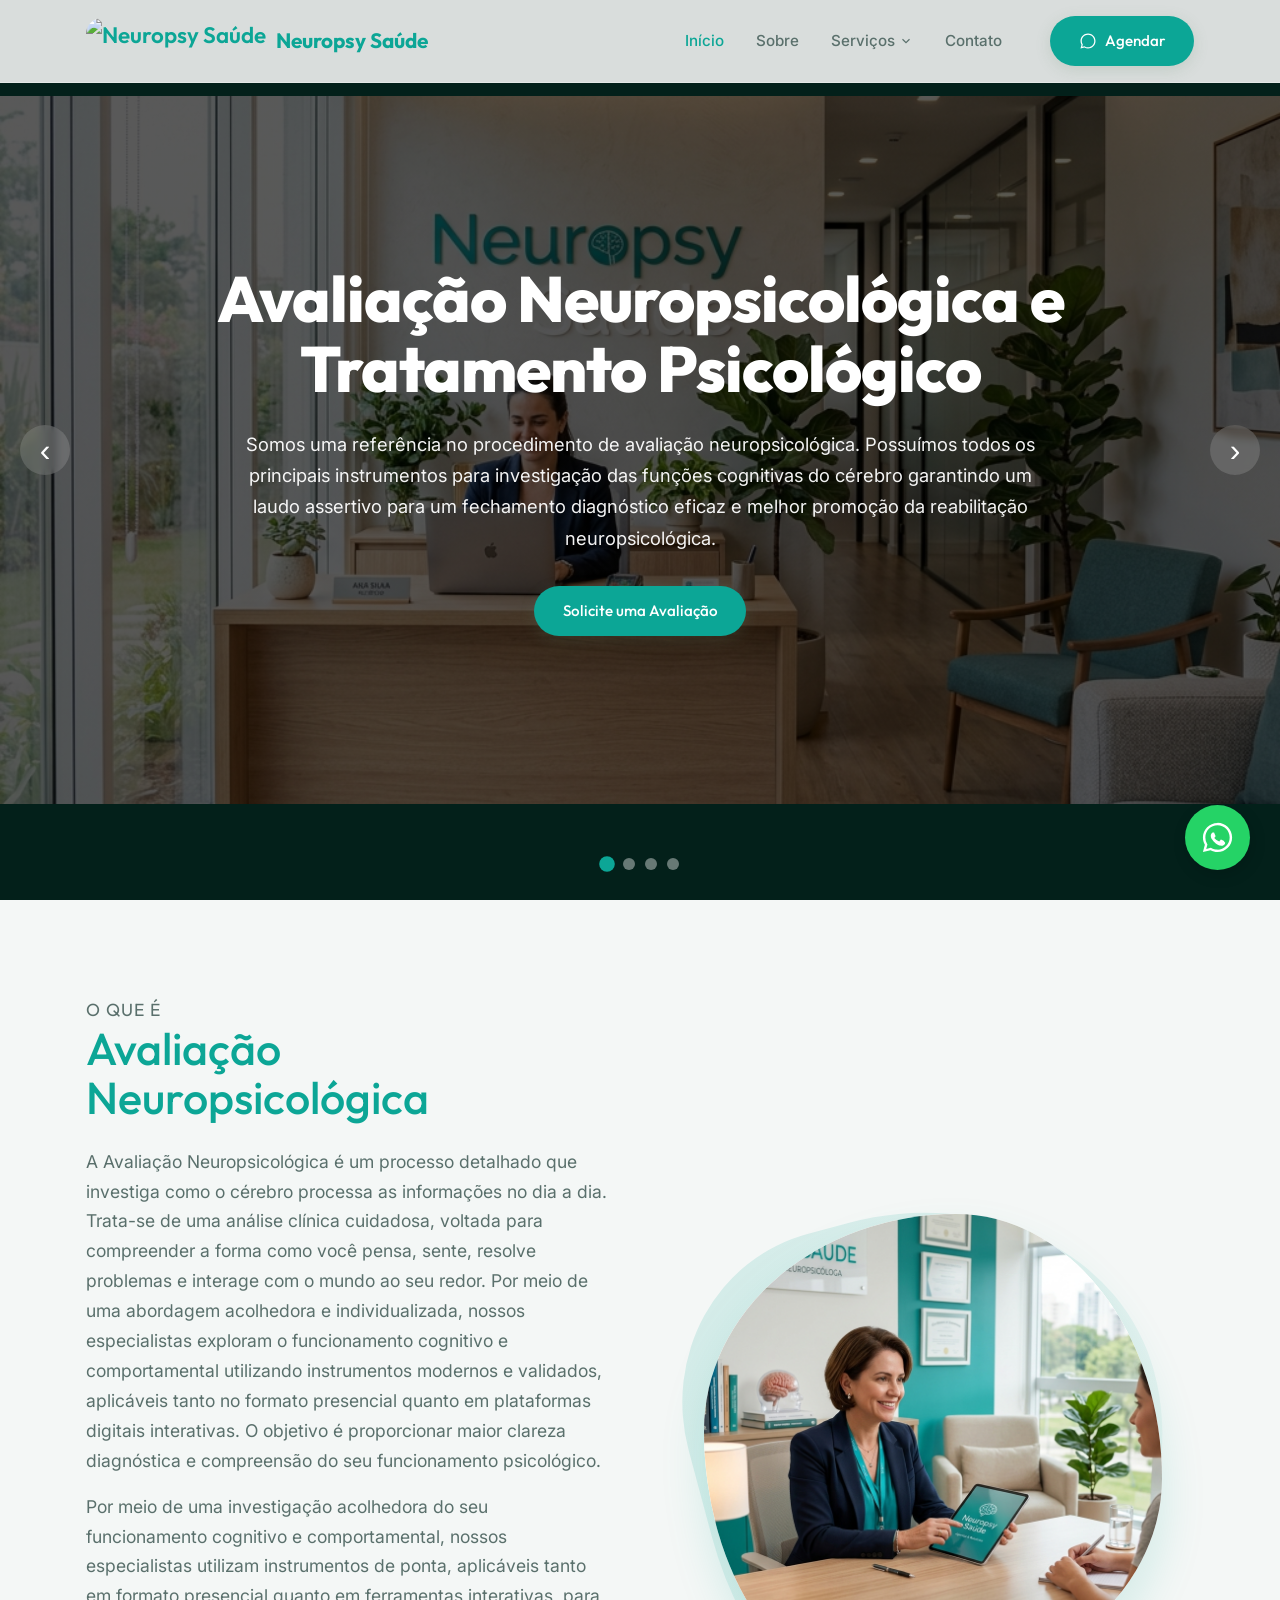
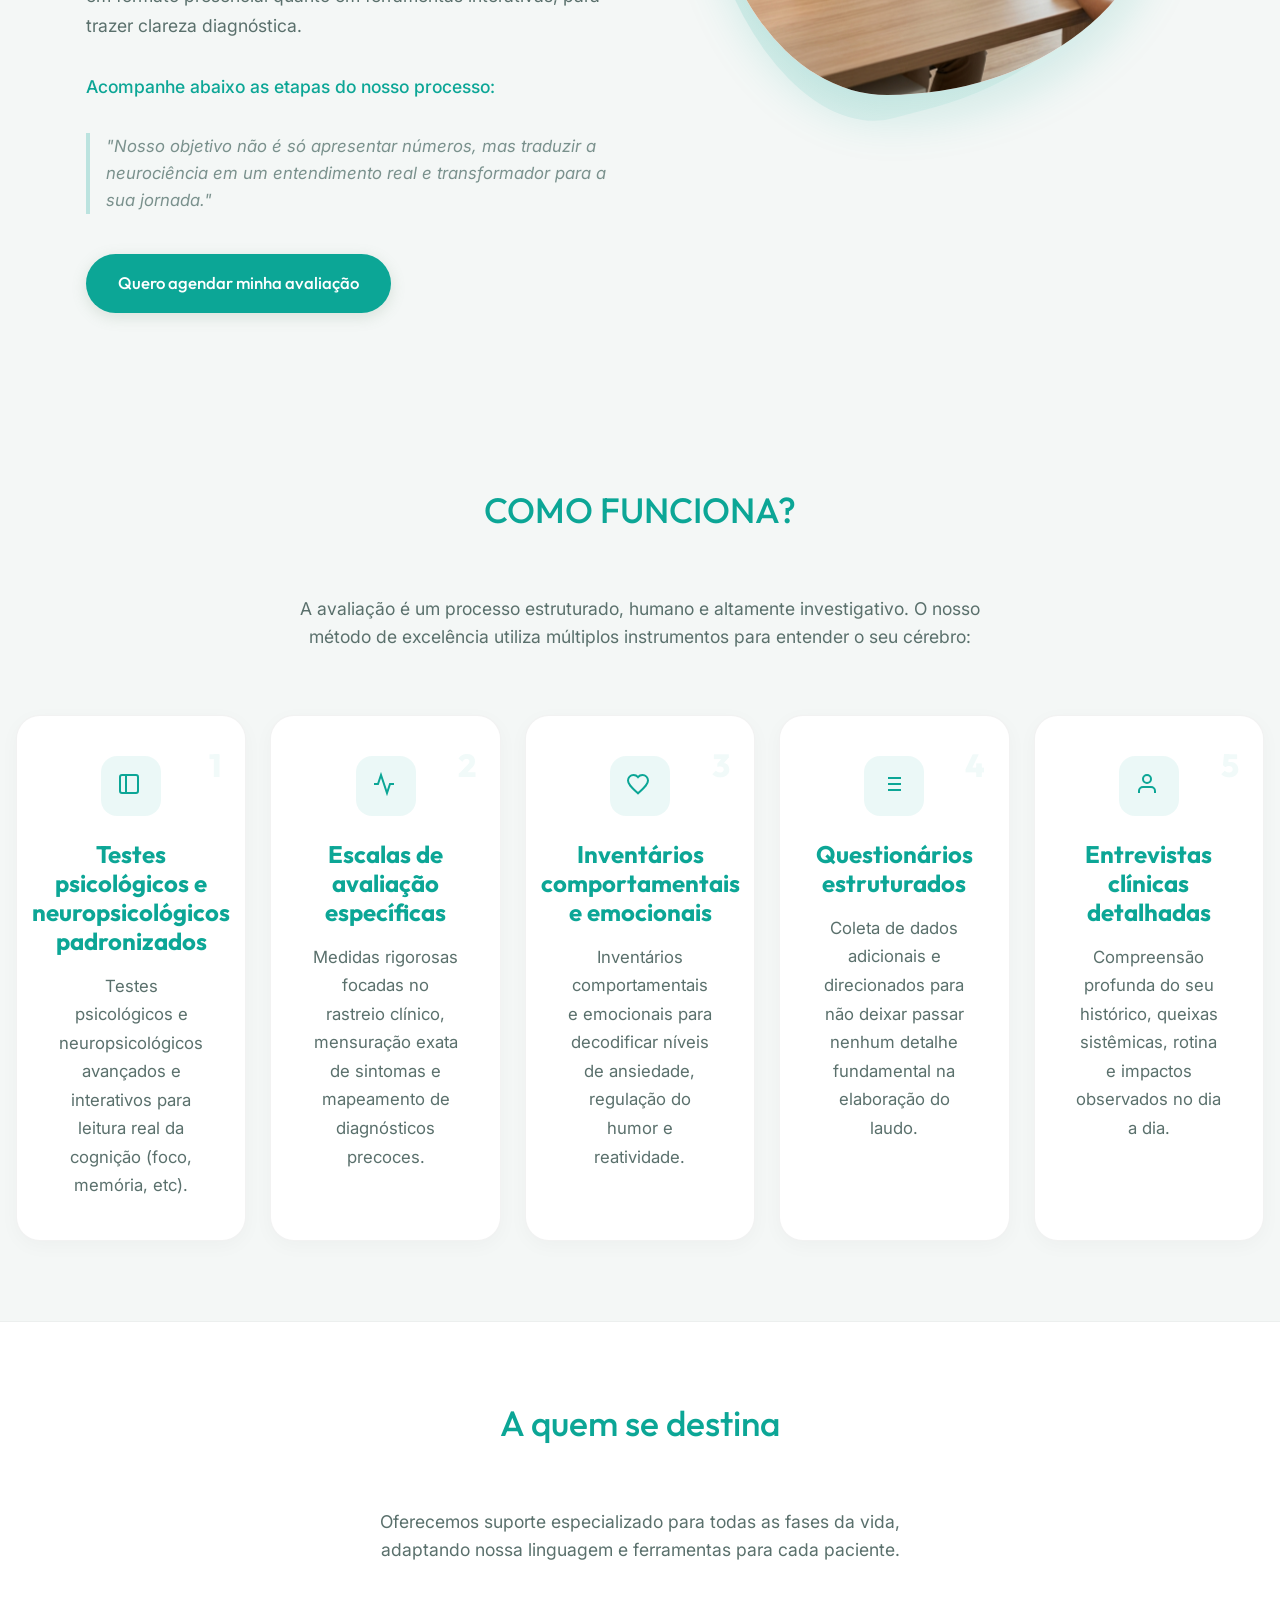
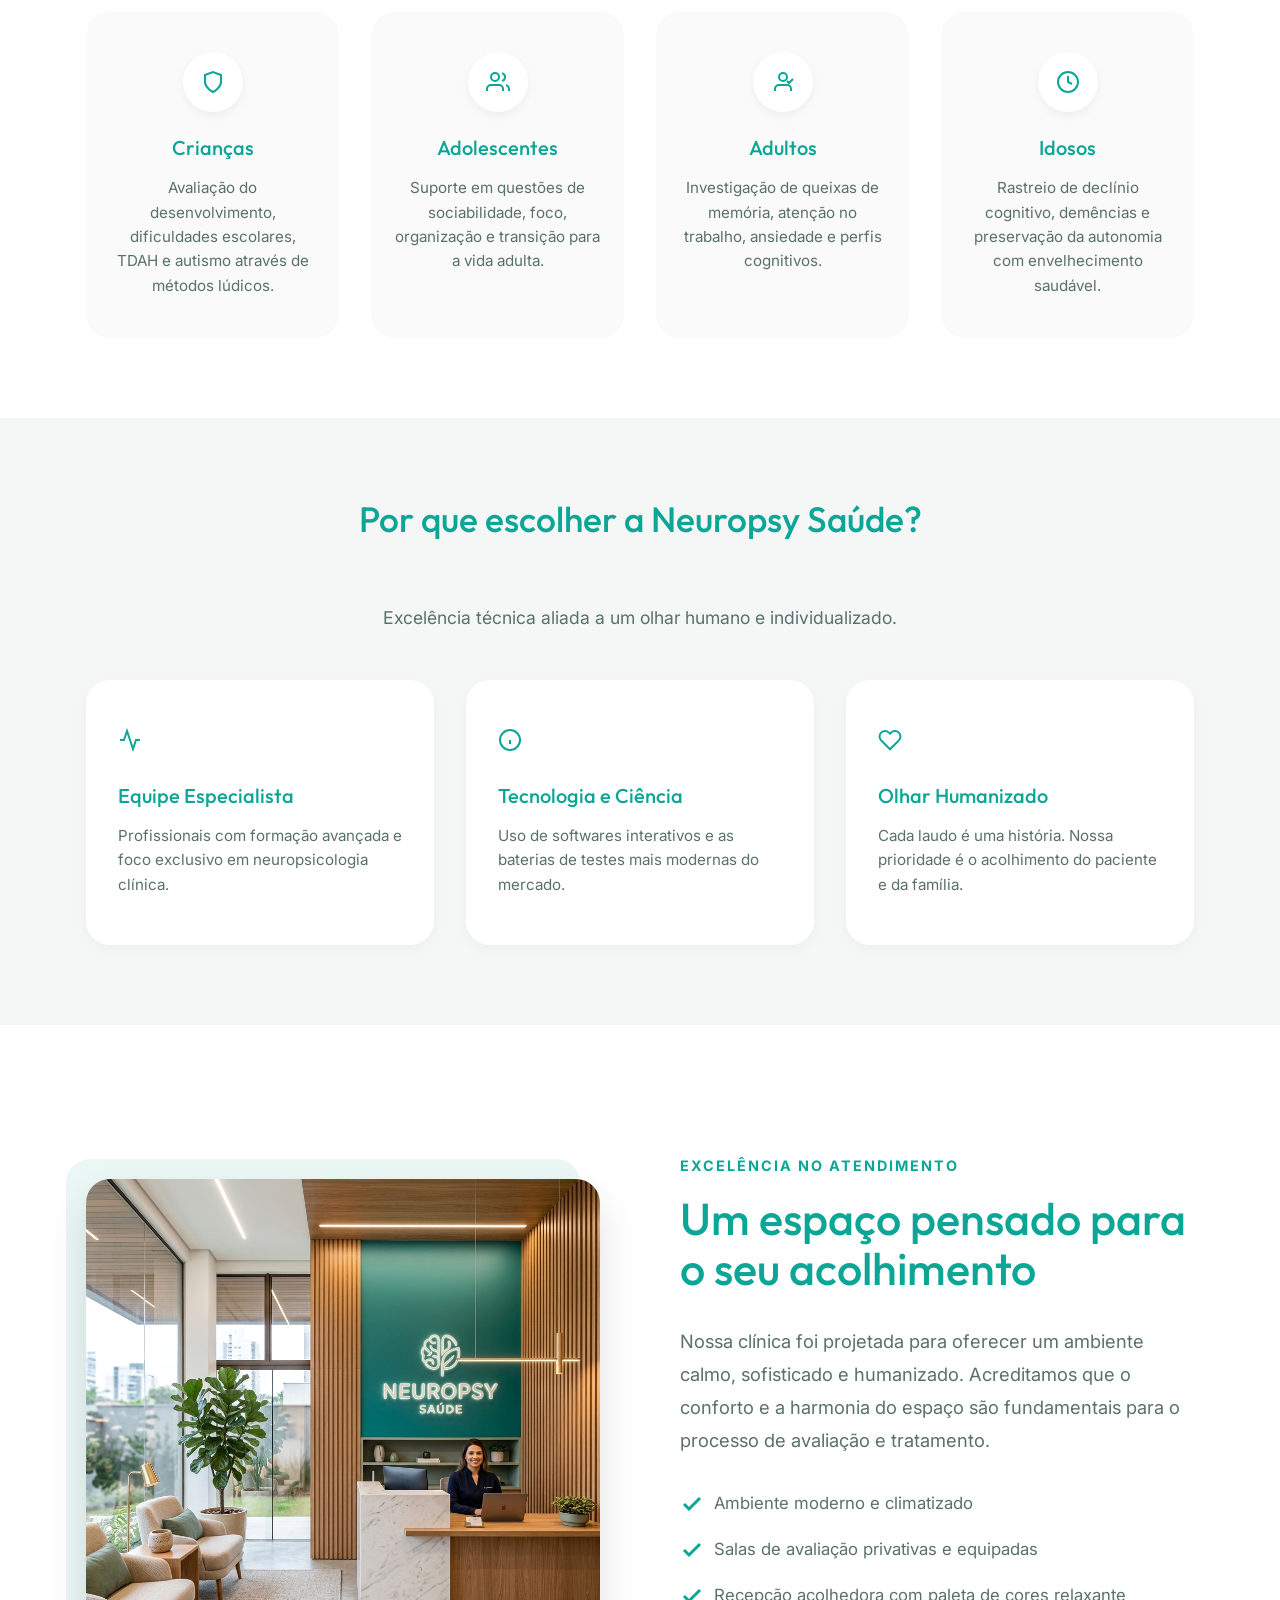
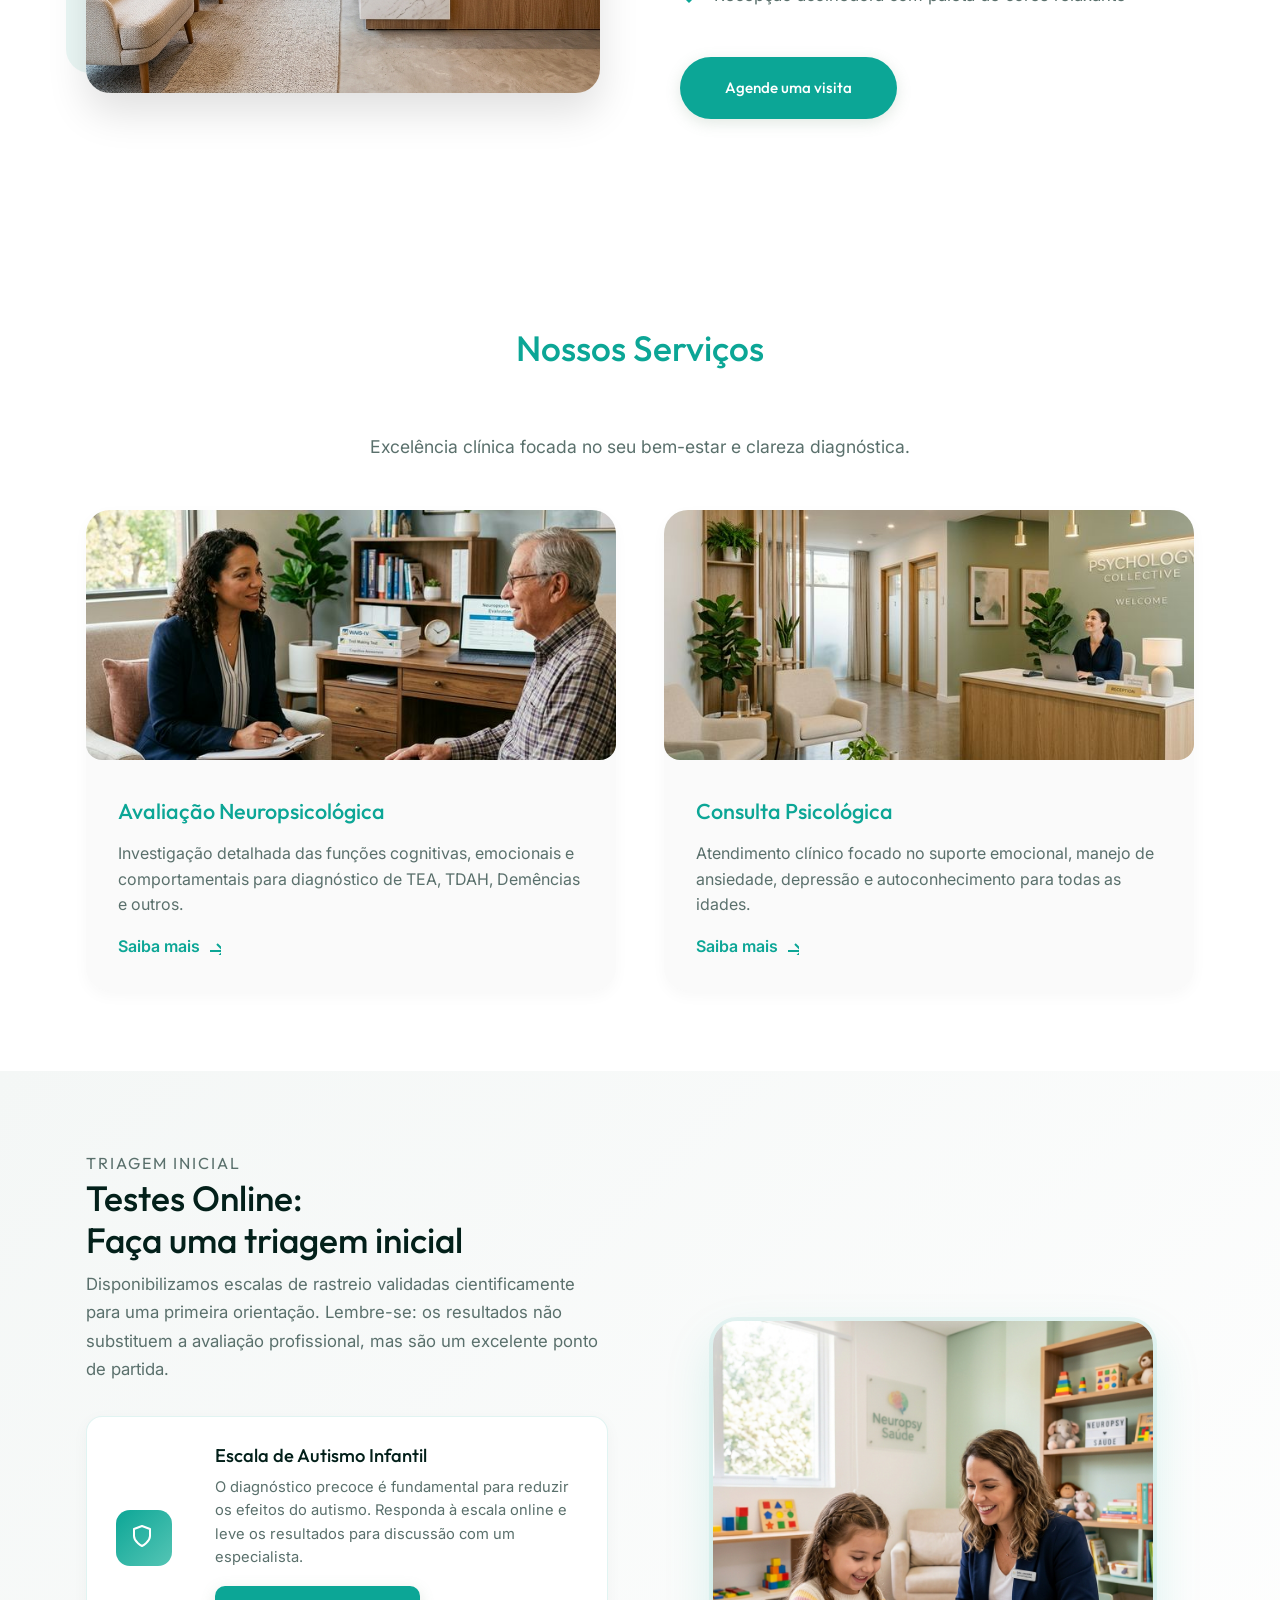
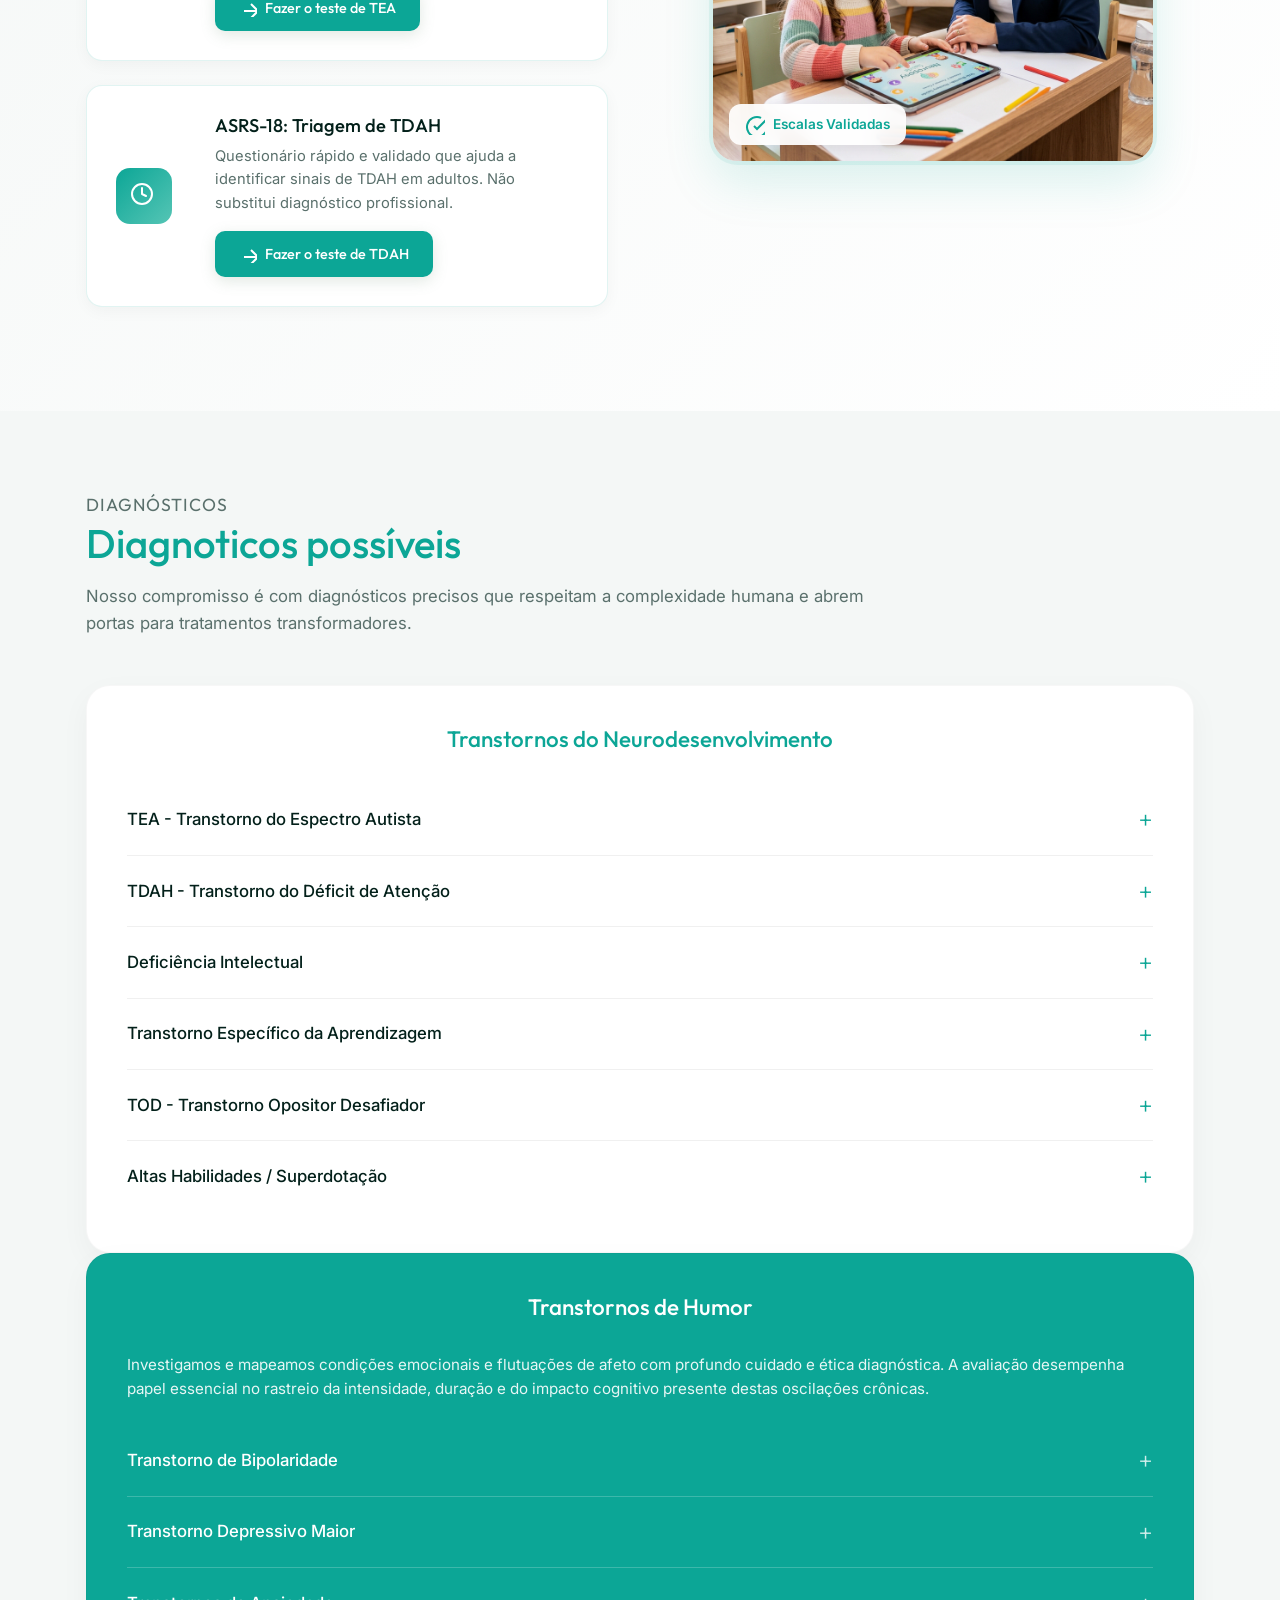
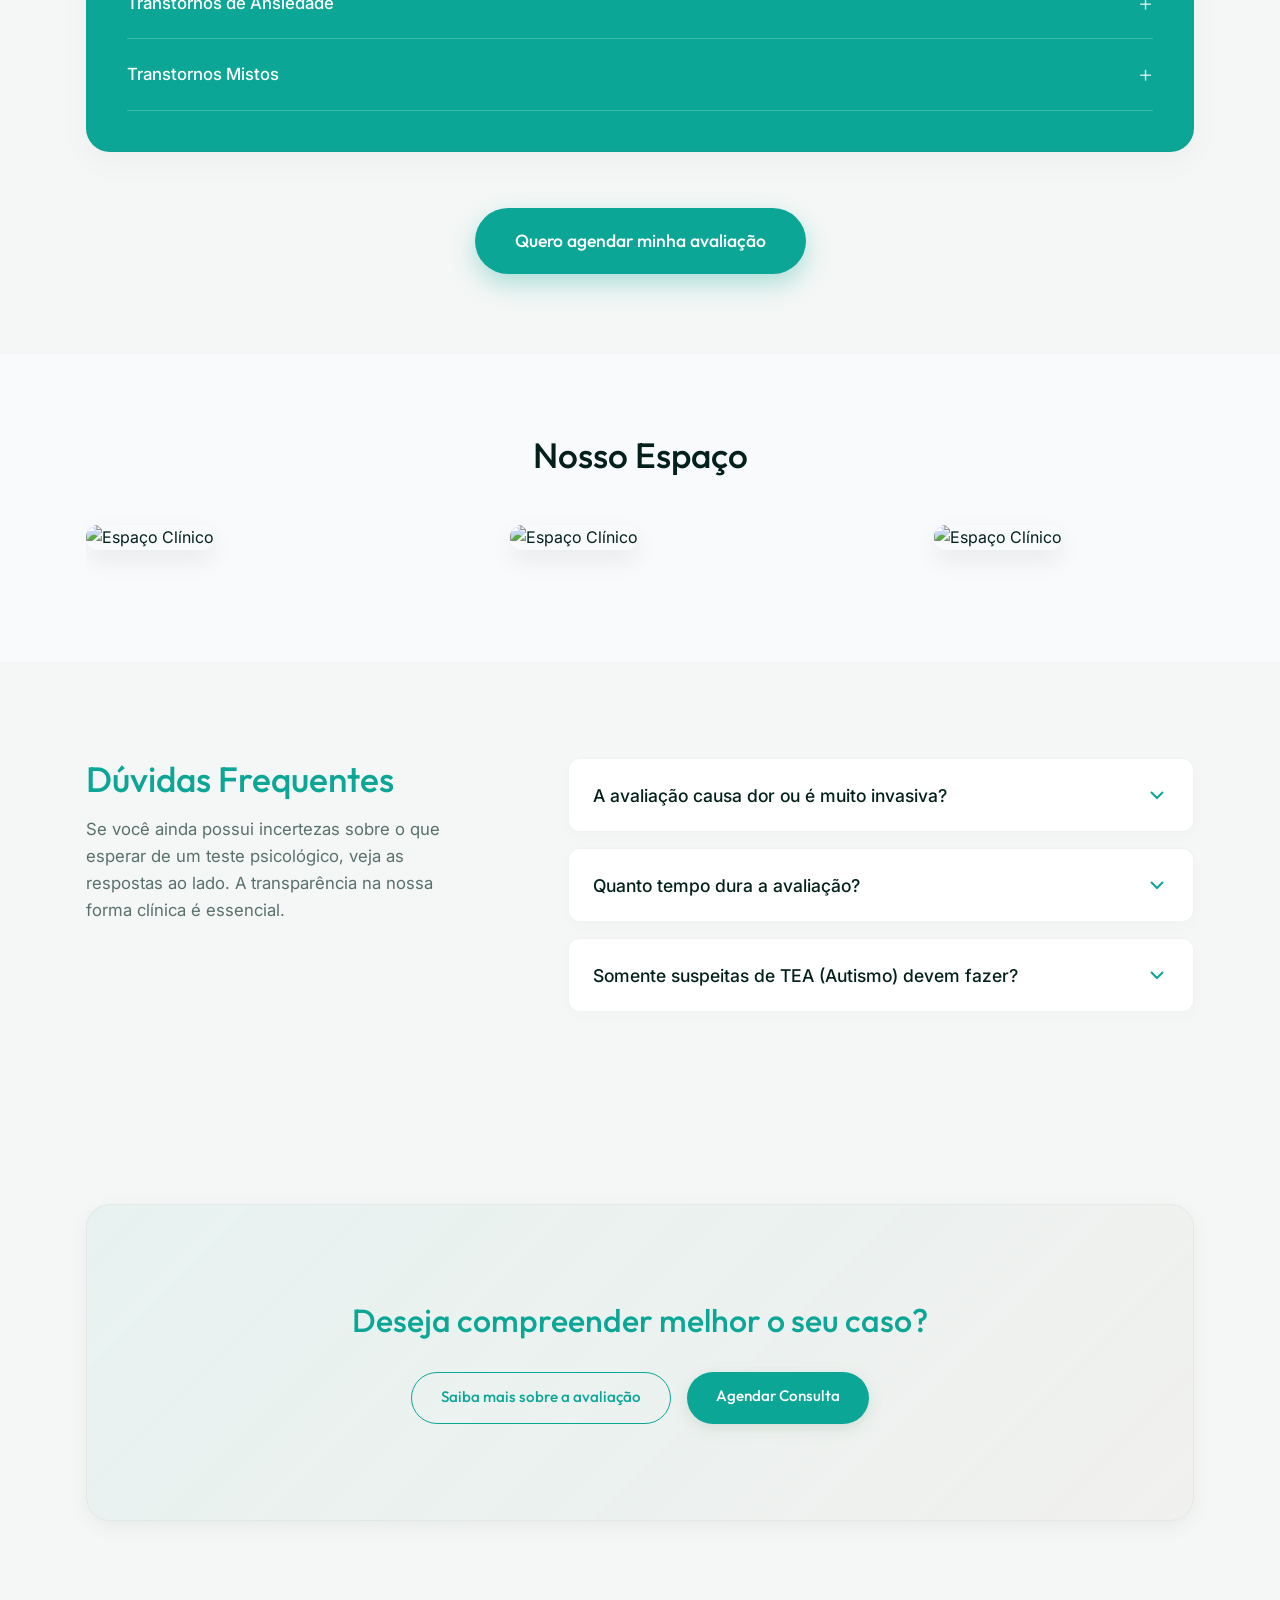
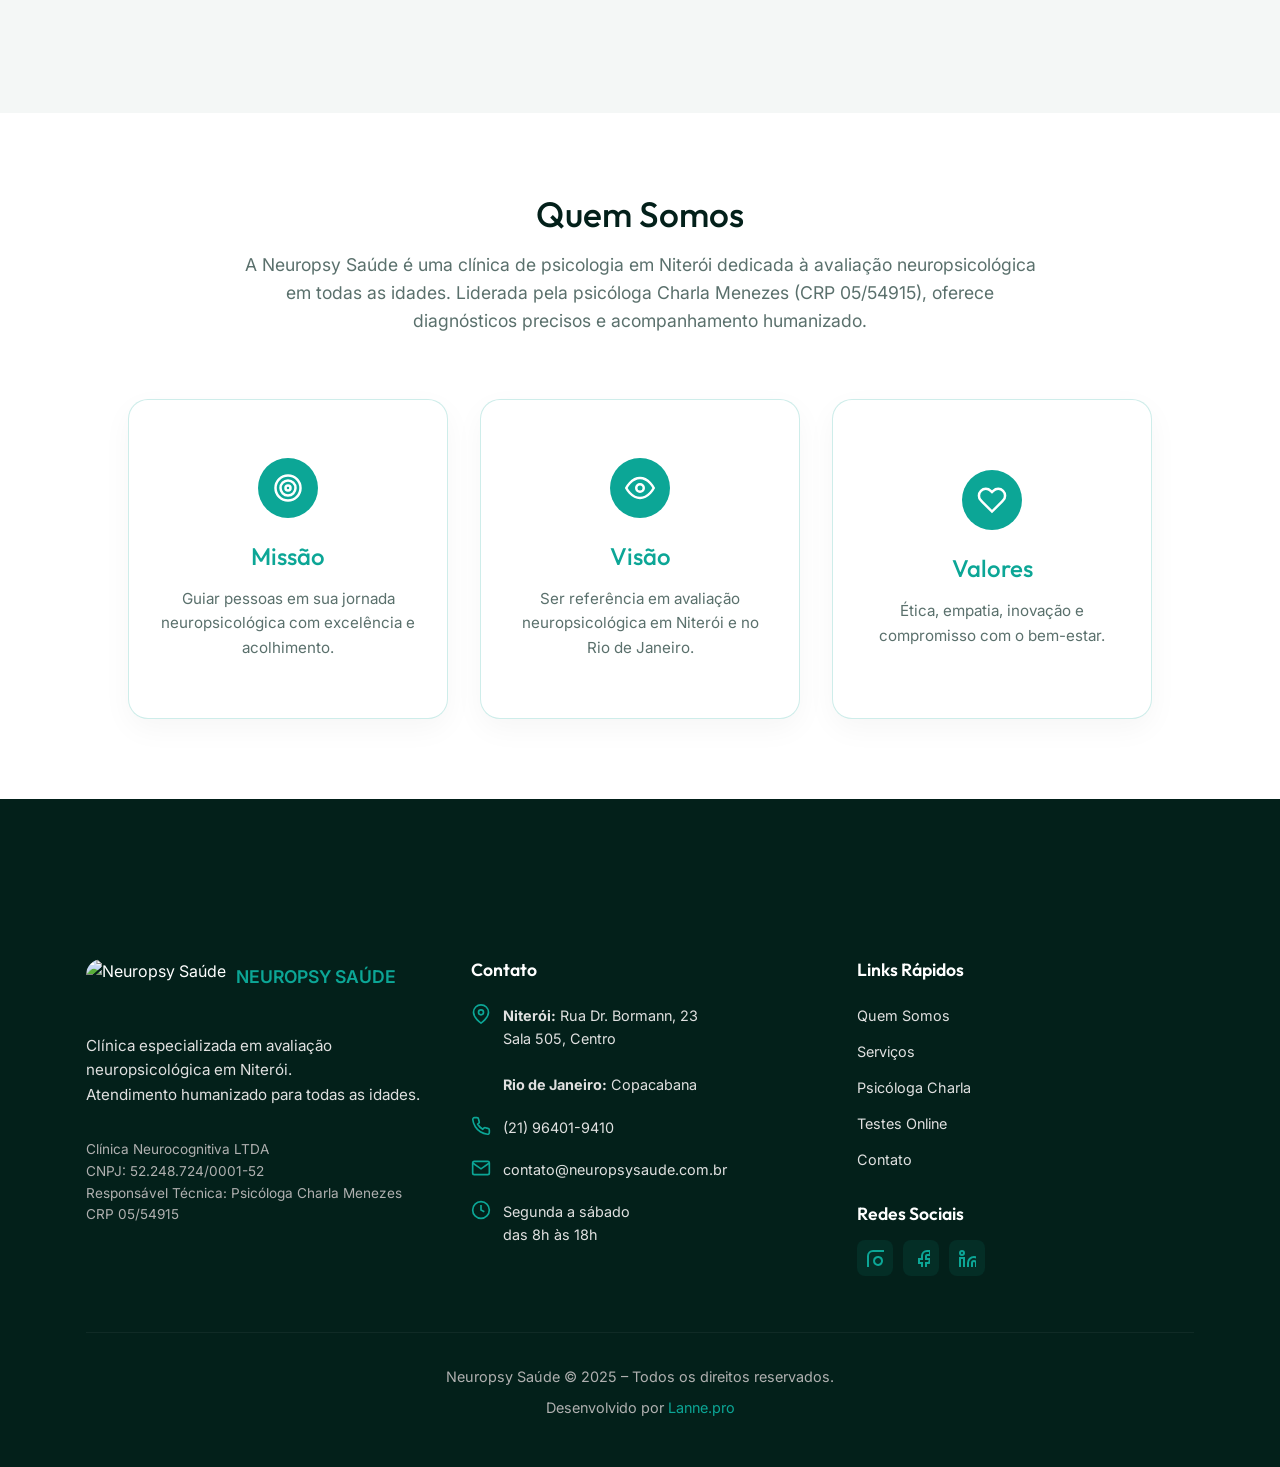
==== commit 816eaf19: "primeira versão" ====
--- a/index.html
+++ b/index.html
@@ -59,7 +59,7 @@
     <section id="hero-slider" class="hero-slider-section">
         <div class="slider-container">
             <div class="slide active"
-                style="background-image: linear-gradient(rgba(0,0,0,0.45), rgba(0,0,0,0.45)), url('assets/img/reception-branded-new.png');">
+                style="background-image: linear-gradient(rgba(0,0,0,0.65), rgba(0,0,0,0.65)), url('assets/img/hero/hero-1-final.png');">
                 <div class="slide-content container">
                     <h1>Avaliação Neuropsicológica e Tratamento Psicológico</h1>
                     <p>Somos uma referência no procedimento de avaliação neuropsicológica. Possuímos todos os principais
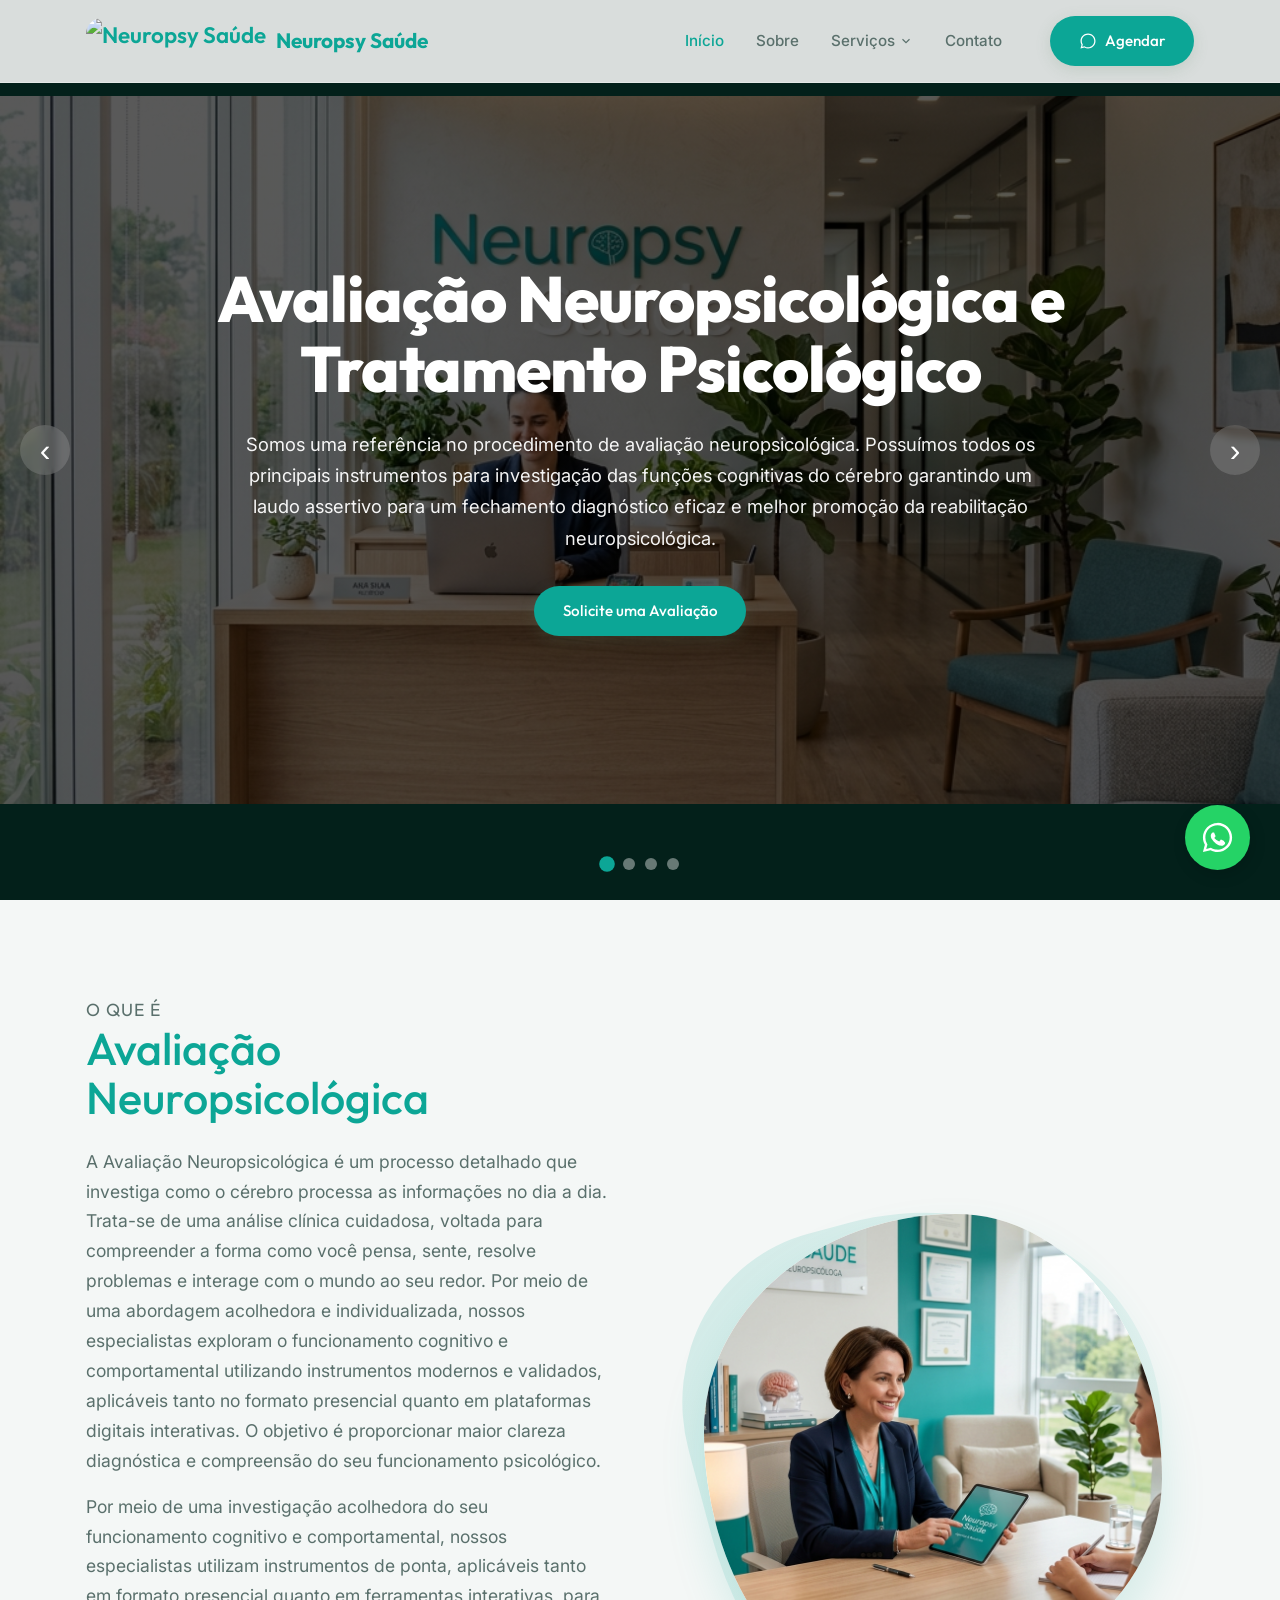
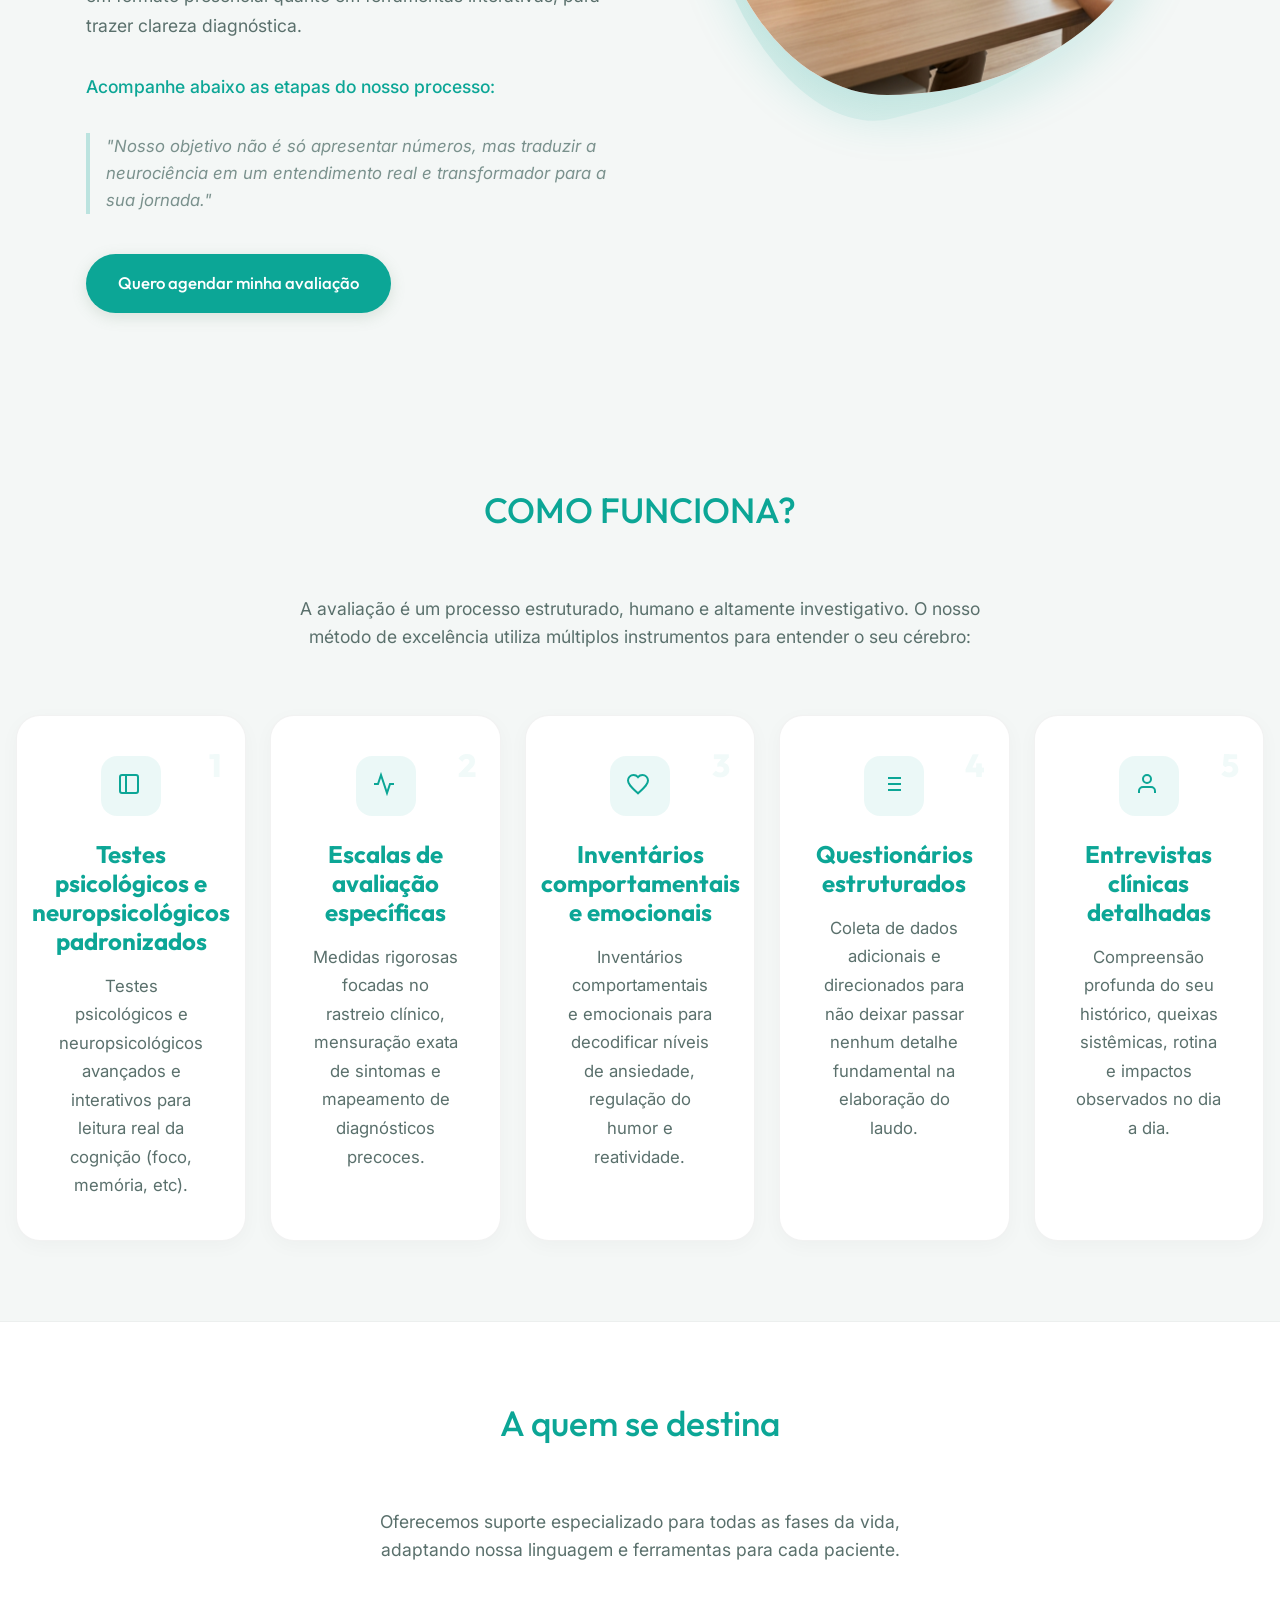
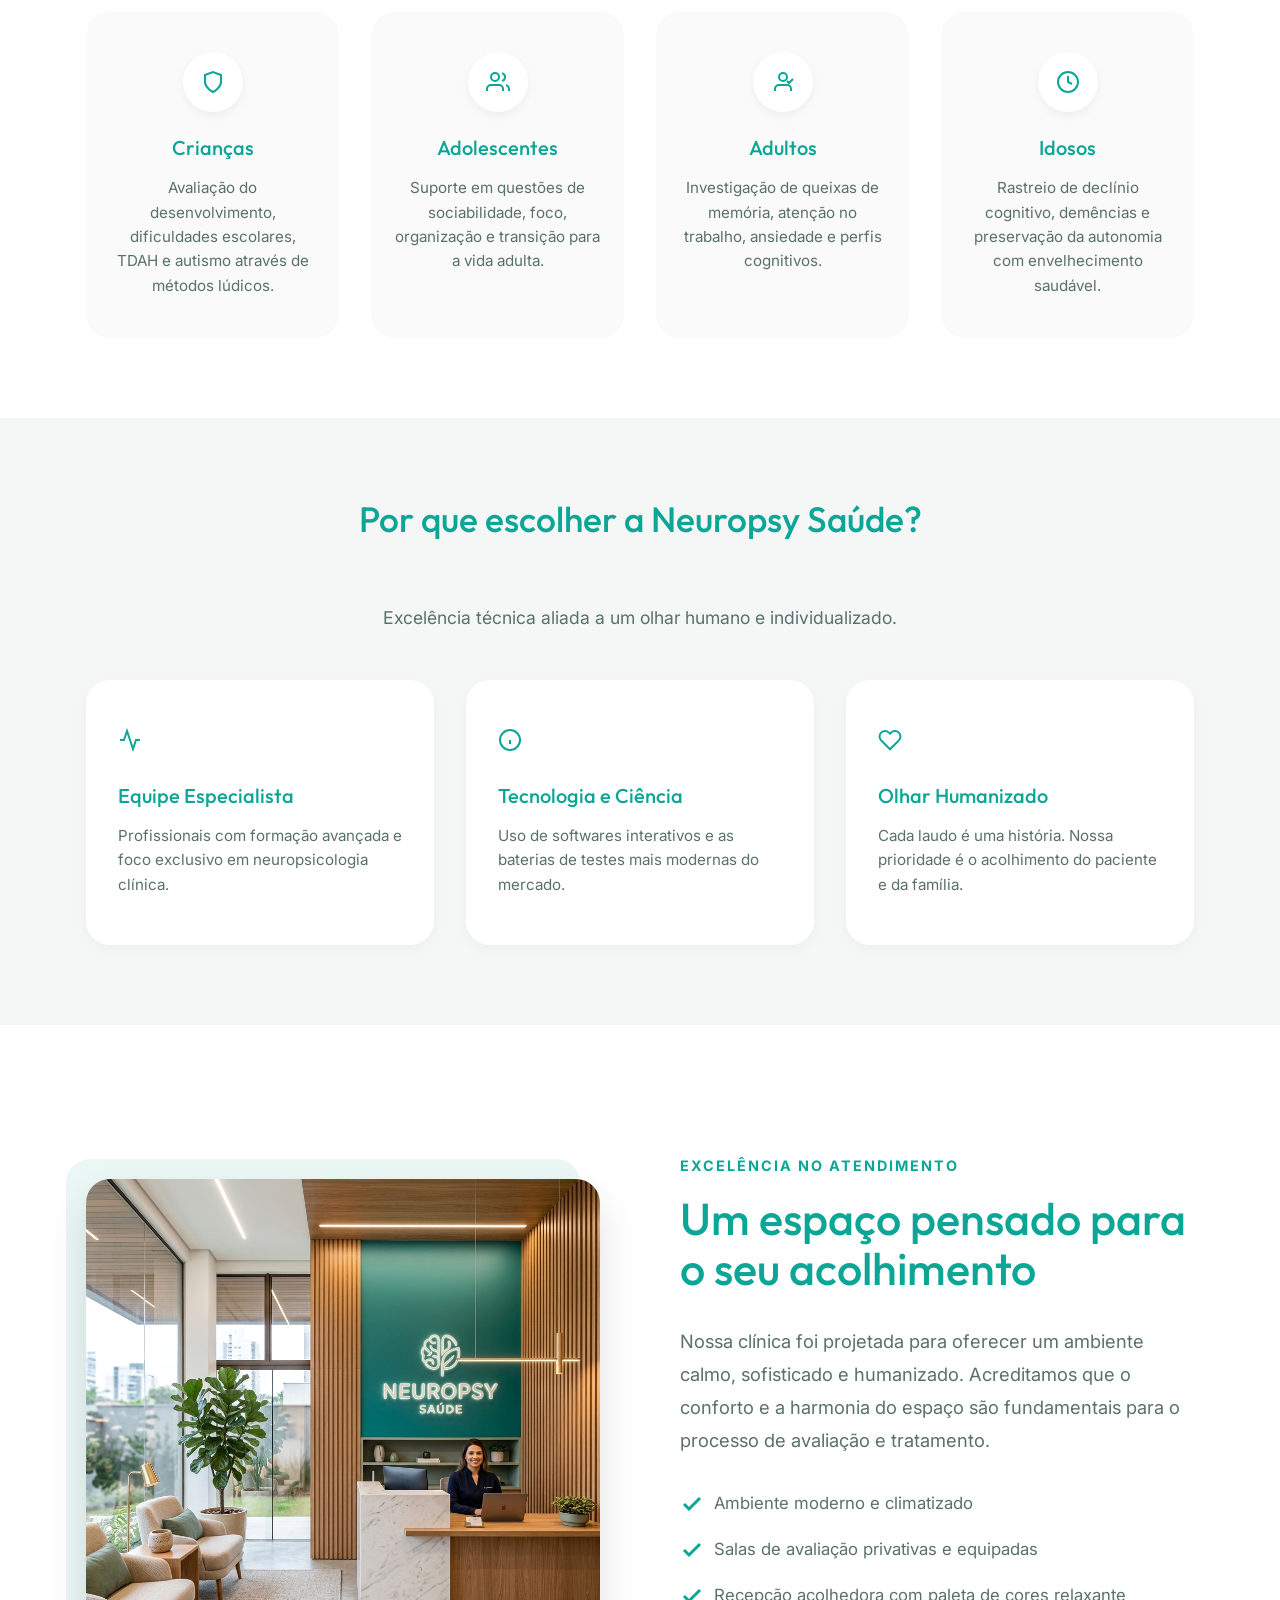
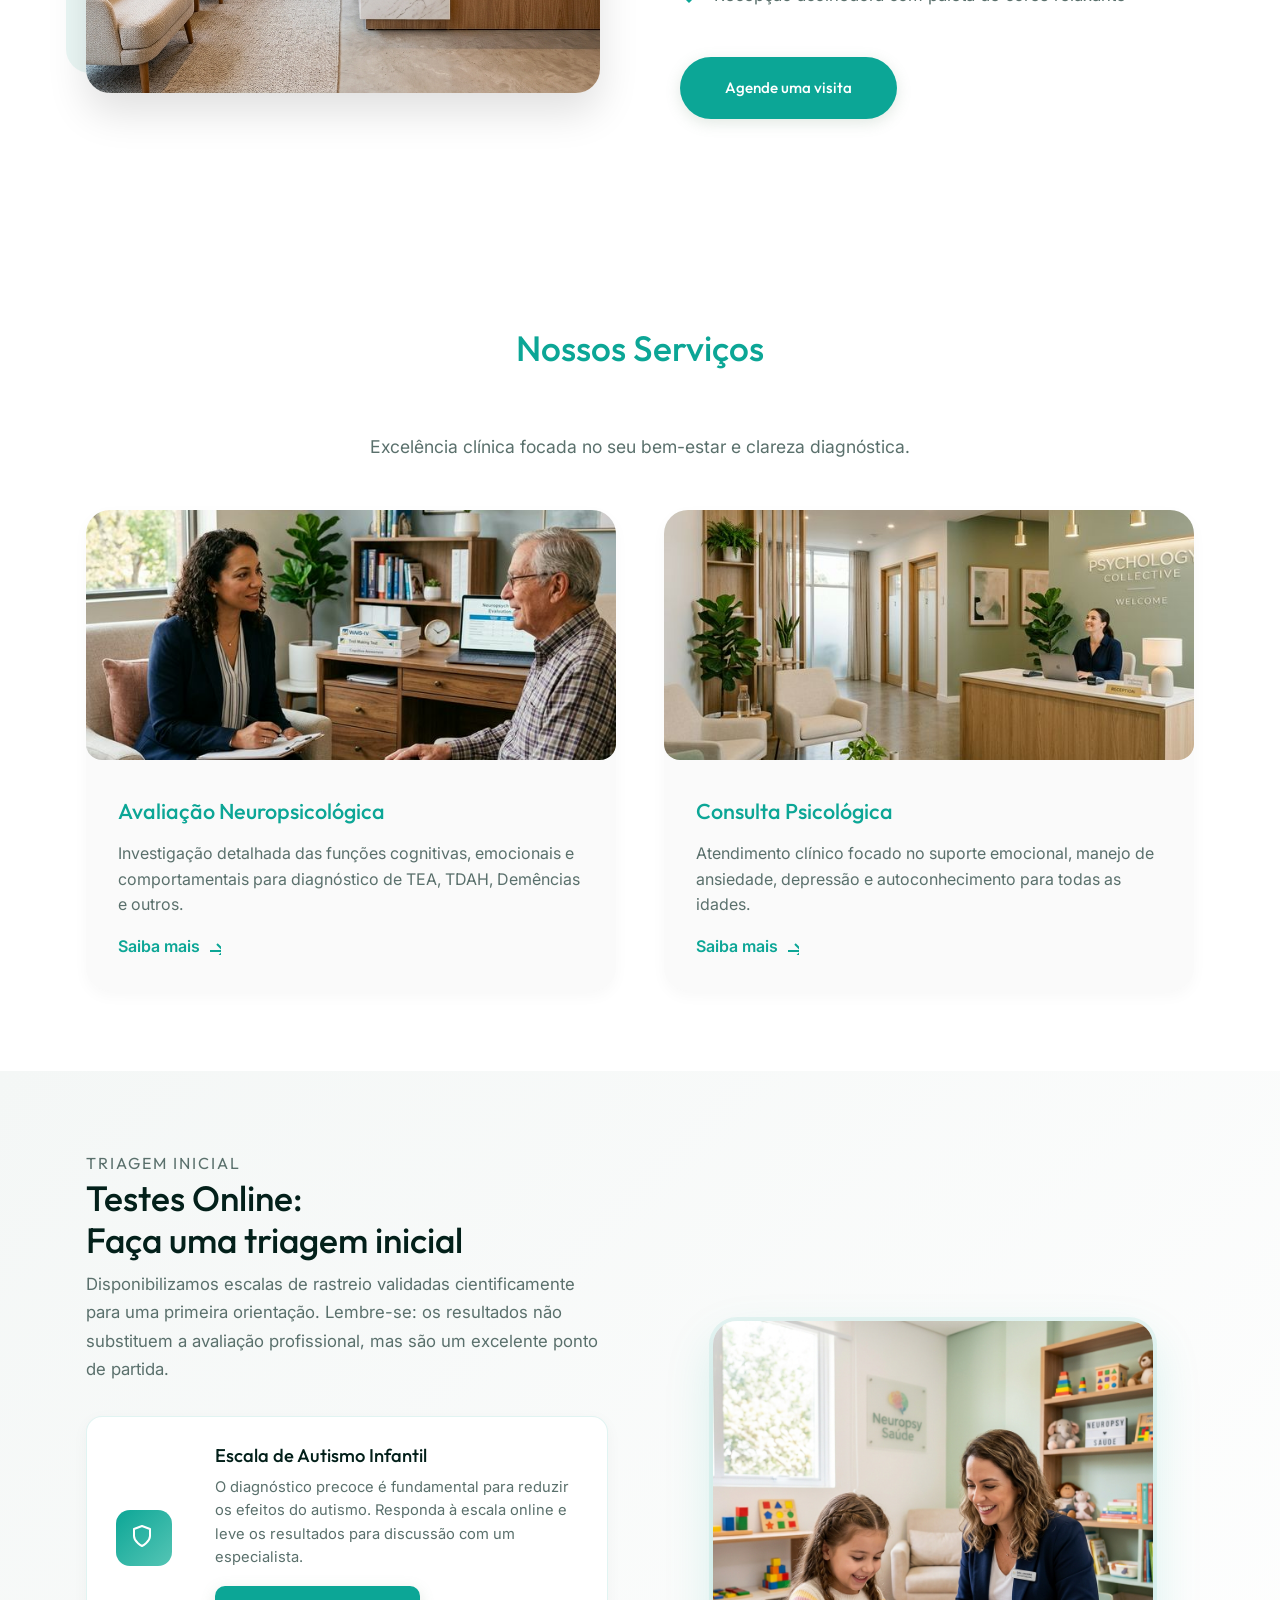
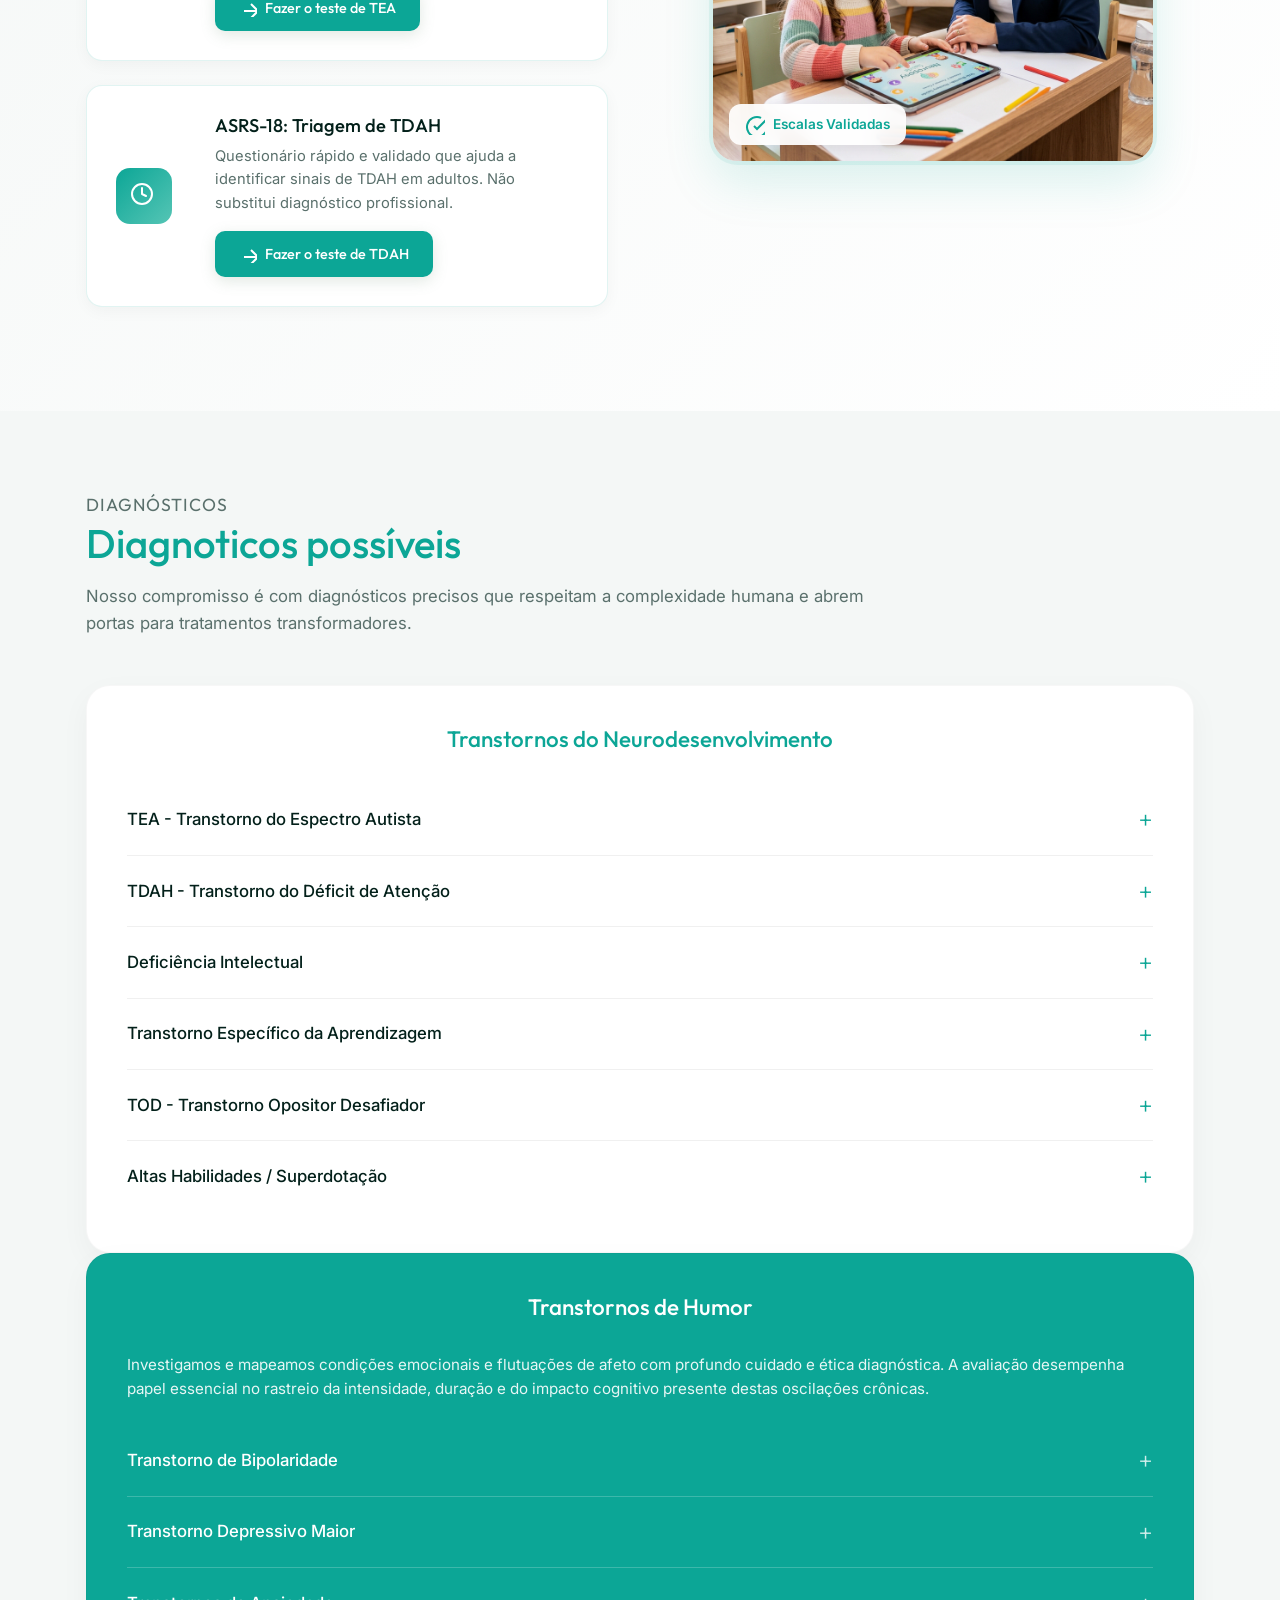
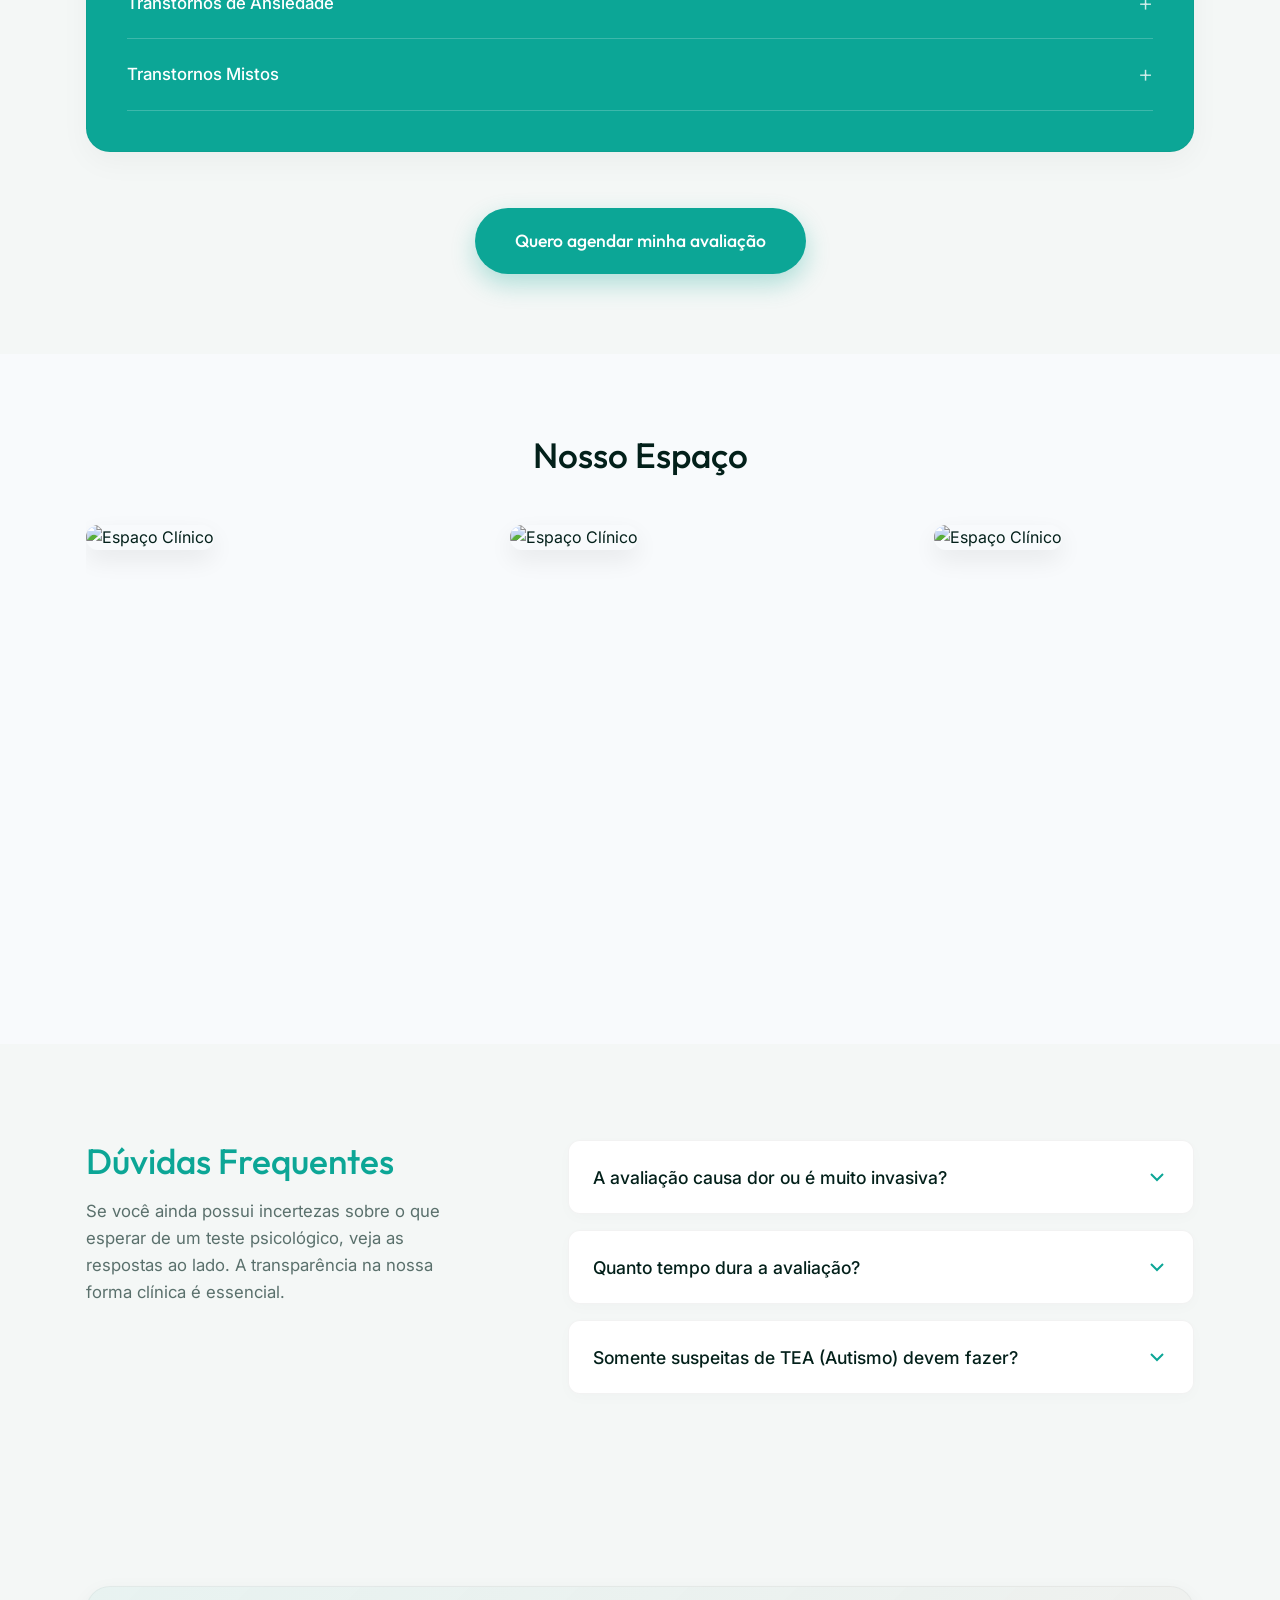
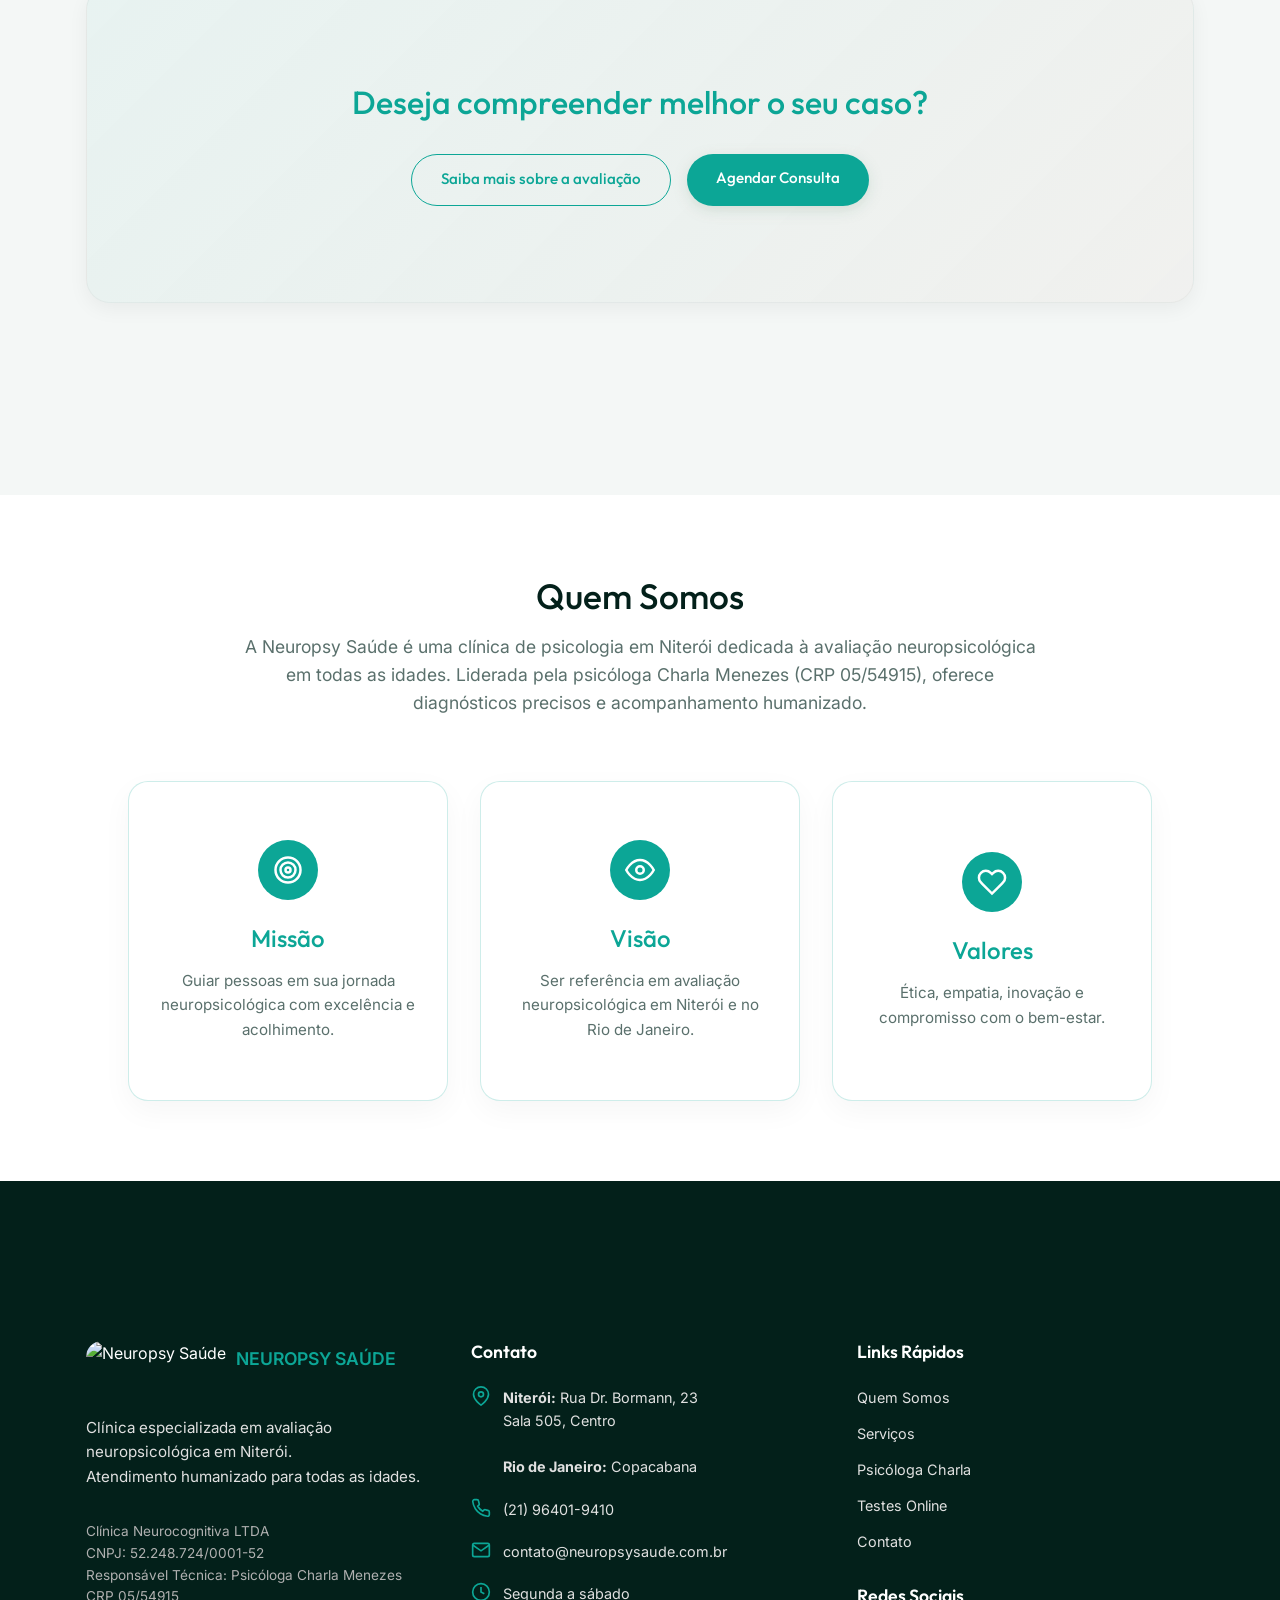
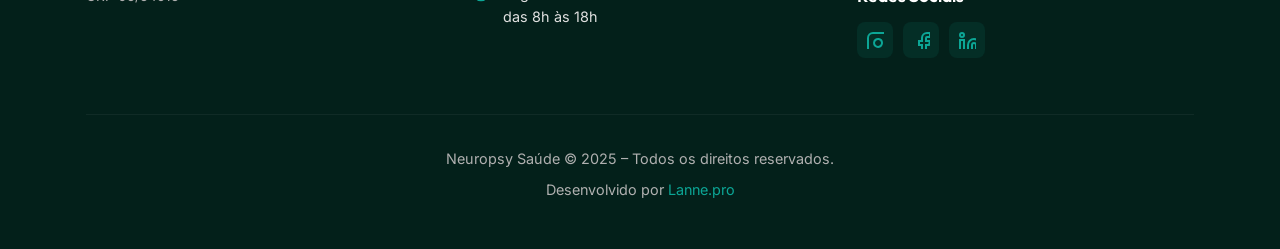
==== commit eaa2f2fe: "Adiciona novas fotos do consultório na seção Nosso Espaço Inclui fotos da mesa de atendimento, prate" ====
--- a/index.html
+++ b/index.html
@@ -604,22 +604,37 @@
     <!-- Nosso Espaço Section -->
     <section id="nosso-espaco" class="reveal" style="padding: 8rem 0; background-color: #fff; overflow: hidden;">
         <div class="container">
-            <div class="space-grid" style="display: grid; grid-template-columns: 1fr 1fr; gap: 5rem; align-items: center;">
+            <div class="space-grid"
+                style="display: grid; grid-template-columns: 1fr 1fr; gap: 5rem; align-items: center;">
                 <div class="space-image-container" style="position: relative;">
-                    <div style="position: absolute; top: -20px; left: -20px; width: 100%; height: 100%; background: var(--secondary-color); border-radius: 24px; z-index: 0; opacity: 0.3;"></div>
-                    <img src="assets/img/espaco/recepcao-premium-brand.png" alt="Recepção Neuropsy Saúde" 
-                         style="position: relative; z-index: 1; border-radius: 24px; box-shadow: 0 20px 40px rgba(0,0,0,0.12); width: 100%; display: block; filter: brightness(1.02);">
+                    <div
+                        style="position: absolute; top: -20px; left: -20px; width: 100%; height: 100%; background: var(--secondary-color); border-radius: 24px; z-index: 0; opacity: 0.3;">
+                    </div>
+                    <img src="assets/img/espaco/recepcao-premium-brand.png" alt="Recepção Neuropsy Saúde"
+                        style="position: relative; z-index: 1; border-radius: 24px; box-shadow: 0 20px 40px rgba(0,0,0,0.12); width: 100%; display: block; filter: brightness(1.02);">
                 </div>
                 <div class="space-text-content">
-                    <span style="color: var(--primary-color); font-weight: 700; text-transform: uppercase; letter-spacing: 2px; font-size: 0.9rem;">Excelência no Atendimento</span>
-                    <h2 style="font-size: 2.8rem; color: var(--primary-color); margin-top: 1rem; margin-bottom: 2rem; line-height: 1.1;">Um espaço pensado para o seu acolhimento</h2>
+                    <span
+                        style="color: var(--primary-color); font-weight: 700; text-transform: uppercase; letter-spacing: 2px; font-size: 0.9rem;">Excelência
+                        no Atendimento</span>
+                    <h2
+                        style="font-size: 2.8rem; color: var(--primary-color); margin-top: 1rem; margin-bottom: 2rem; line-height: 1.1;">
+                        Um espaço pensado para o seu acolhimento</h2>
                     <p style="color: var(--text-light); font-size: 1.15rem; line-height: 1.8; margin-bottom: 2rem;">
-                        Nossa clínica foi projetada para oferecer um ambiente calmo, sofisticado e humanizado. Acreditamos que o conforto e a harmonia do espaço são fundamentais para o processo de avaliação e tratamento.
+                        Nossa clínica foi projetada para oferecer um ambiente calmo, sofisticado e humanizado.
+                        Acreditamos que o conforto e a harmonia do espaço são fundamentais para o processo de avaliação
+                        e tratamento.
                     </p>
                     <ul class="check-list" style="margin-bottom: 3rem;">
-                        <li><svg width="22" height="22" fill="none" stroke="currentColor" stroke-width="3"><polyline points="20 6 9 17 4 12"></polyline></svg> Ambiente moderno e climatizado</li>
-                        <li><svg width="22" height="22" fill="none" stroke="currentColor" stroke-width="3"><polyline points="20 6 9 17 4 12"></polyline></svg> Salas de avaliação privativas e equipadas</li>
-                        <li><svg width="22" height="22" fill="none" stroke="currentColor" stroke-width="3"><polyline points="20 6 9 17 4 12"></polyline></svg> Recepção acolhedora com paleta de cores relaxante</li>
+                        <li><svg width="22" height="22" fill="none" stroke="currentColor" stroke-width="3">
+                                <polyline points="20 6 9 17 4 12"></polyline>
+                            </svg> Ambiente moderno e climatizado</li>
+                        <li><svg width="22" height="22" fill="none" stroke="currentColor" stroke-width="3">
+                                <polyline points="20 6 9 17 4 12"></polyline>
+                            </svg> Salas de avaliação privativas e equipadas</li>
+                        <li><svg width="22" height="22" fill="none" stroke="currentColor" stroke-width="3">
+                                <polyline points="20 6 9 17 4 12"></polyline>
+                            </svg> Recepção acolhedora com paleta de cores relaxante</li>
                     </ul>
                     <a href="contato.html" class="btn btn-primary" style="padding: 1.2rem 2.8rem;">Agende uma visita</a>
                 </div>
@@ -796,7 +811,8 @@
     </style>
 
     <!-- Testes Online -->
-    <section id="testes-online" class="reveal" style="padding: 5rem 0; background: linear-gradient(135deg, #F4F7F6 0%, #FFFFFF 100%);">
+    <section id="testes-online" class="reveal"
+        style="padding: 5rem 0; background: linear-gradient(135deg, #F4F7F6 0%, #FFFFFF 100%);">
         <div class="container">
             <div class="testes-online-grid">
                 <!-- Coluna de Texto e Cards -->
@@ -1274,6 +1290,32 @@
                     <img src="https://scontent.fsdu9-1.fna.fbcdn.net/v/t1.15752-9/661721665_1617104206191657_1308861561042183366_n.jpg?_nc_cat=100&ccb=1-7&_nc_sid=0024fc&_nc_ohc=vVhlf0MHQjgQ7kNvwH6-vsE&_nc_oc=Adql7ny5NibCPIE7n1Lll21U05PaFVbjkIJ3LhPxIk0jDioIvPDwNoe59WC6_pz4nhSwrWGA6UADv2dW-eWjP8mn&_nc_ad=z-m&_nc_cid=0&_nc_zt=23&_nc_ht=scontent.fsdu9-1.fna&_nc_ss=7a32e&oh=03_Q7cD5AFWsYTEmBiC1ph-Ez_BJ3SMZvZDW9DVkTbZYTKYiAAR4Q&oe=69FCA67B"
                         alt="Espaço Clínico"
                         style="width: 300%; height: 400px; object-fit: cover; border-radius: 12px; box-shadow: 0 10px 25px rgba(0,0,0,0.07); transition: transform 0.3s ease; cursor: pointer;">
+                </div>
+
+                <div class="space-item" style="flex: 0 0 400px; max-width: 85vw;">
+                    <img src="assets/img/espaco/mesa-atendimento-1.jpg"
+                        alt="Mesa de atendimento com materiais de avaliação neuropsicológica"
+                        style="width: 100%; height: 400px; object-fit: cover; border-radius: 12px; box-shadow: 0 10px 25px rgba(0,0,0,0.07); transition: transform 0.3s ease; cursor: pointer;">
+                </div>
+                <div class="space-item" style="flex: 0 0 400px; max-width: 85vw;">
+                    <img src="assets/img/espaco/mesa-atendimento-2.jpg"
+                        alt="Mesa de atendimento com materiais de avaliação neuropsicológica"
+                        style="width: 100%; height: 400px; object-fit: cover; border-radius: 12px; box-shadow: 0 10px 25px rgba(0,0,0,0.07); transition: transform 0.3s ease; cursor: pointer;">
+                </div>
+                <div class="space-item" style="flex: 0 0 400px; max-width: 85vw;">
+                    <img src="assets/img/espaco/materiais-testes-prateleira.jpg"
+                        alt="Prateleira com testes psicológicos: WAIS-III, SON-R e Bayley"
+                        style="width: 100%; height: 400px; object-fit: cover; border-radius: 12px; box-shadow: 0 10px 25px rgba(0,0,0,0.07); transition: transform 0.3s ease; cursor: pointer;">
+                </div>
+                <div class="space-item" style="flex: 0 0 400px; max-width: 85vw;">
+                    <img src="assets/img/espaco/consultorio-2.jpg"
+                        alt="Consultório 02 com poltrona de atendimento"
+                        style="width: 100%; height: 400px; object-fit: cover; border-radius: 12px; box-shadow: 0 10px 25px rgba(0,0,0,0.07); transition: transform 0.3s ease; cursor: pointer;">
+                </div>
+                <div class="space-item" style="flex: 0 0 400px; max-width: 85vw;">
+                    <img src="assets/img/espaco/consultorio-2-entrada.jpg"
+                        alt="Entrada do Consultório 02"
+                        style="width: 100%; height: 400px; object-fit: cover; border-radius: 12px; box-shadow: 0 10px 25px rgba(0,0,0,0.07); transition: transform 0.3s ease; cursor: pointer;">
                 </div>
             </div>
         </div>
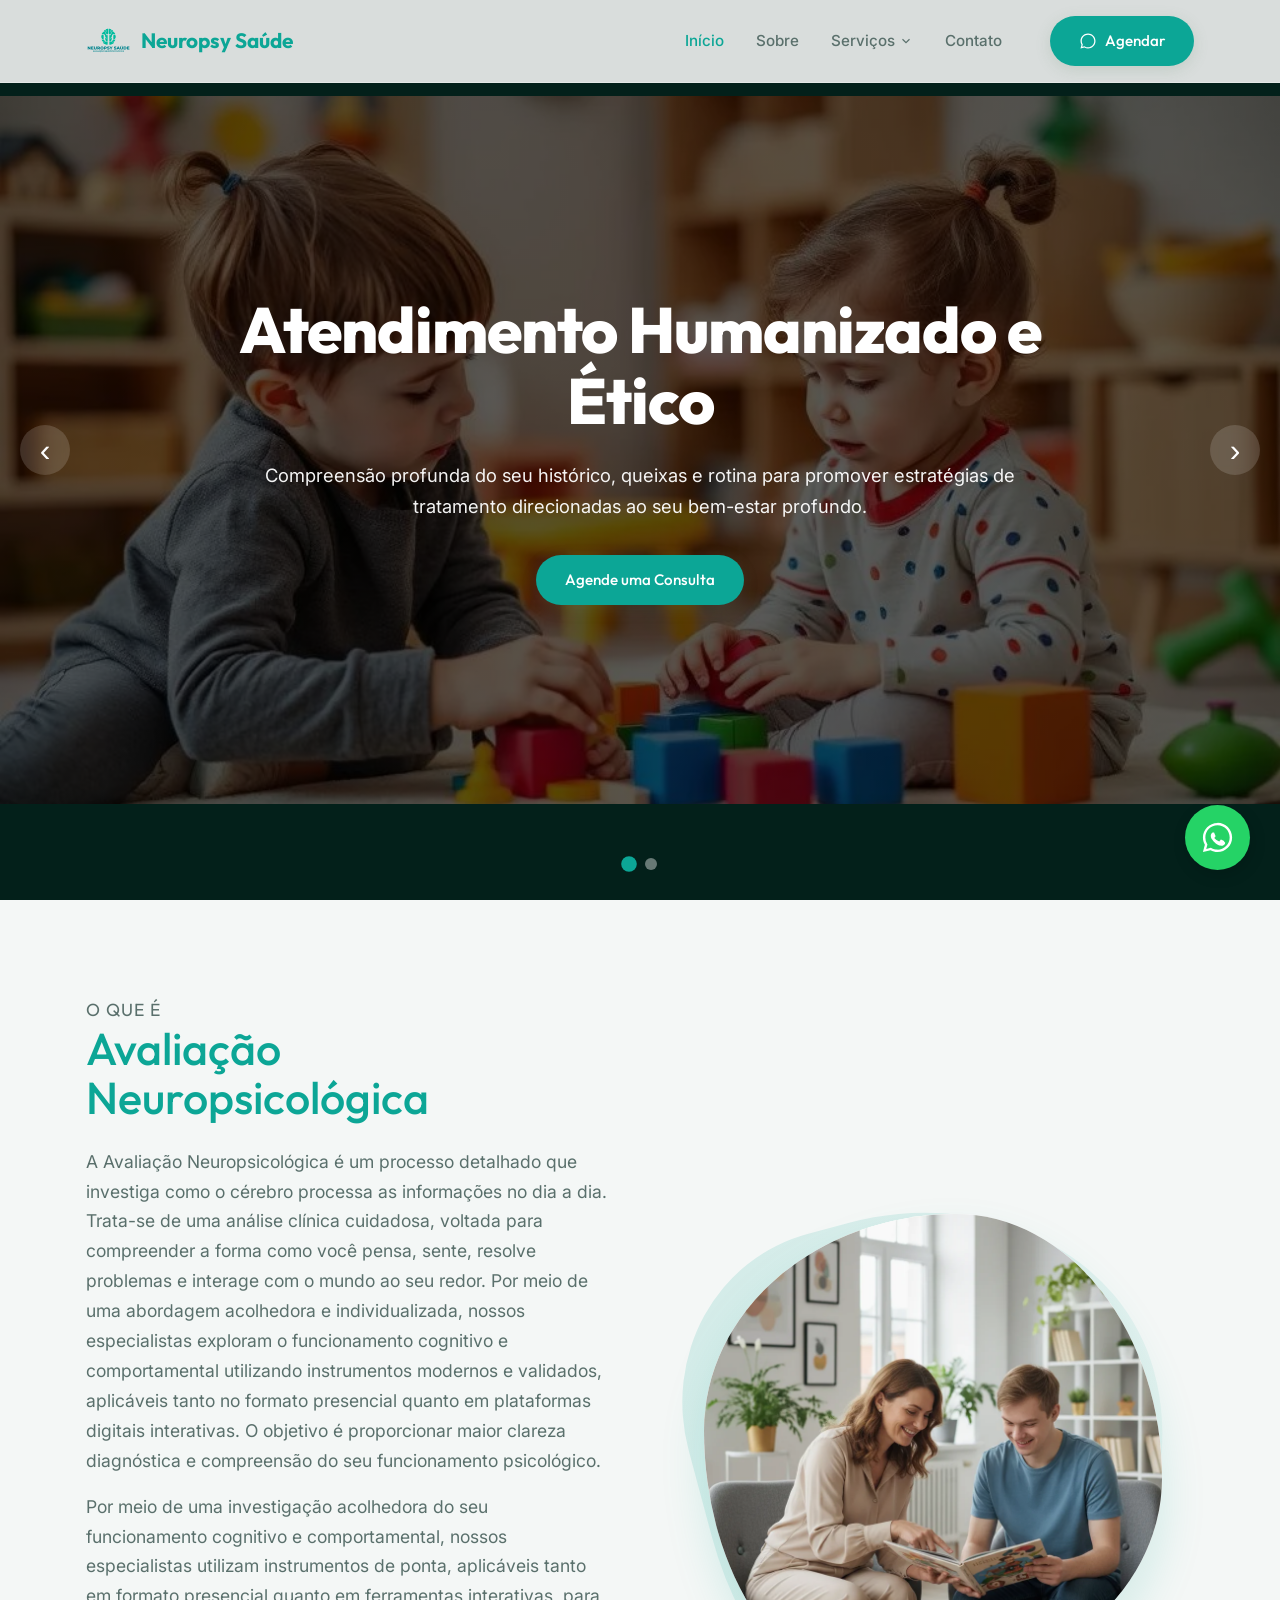
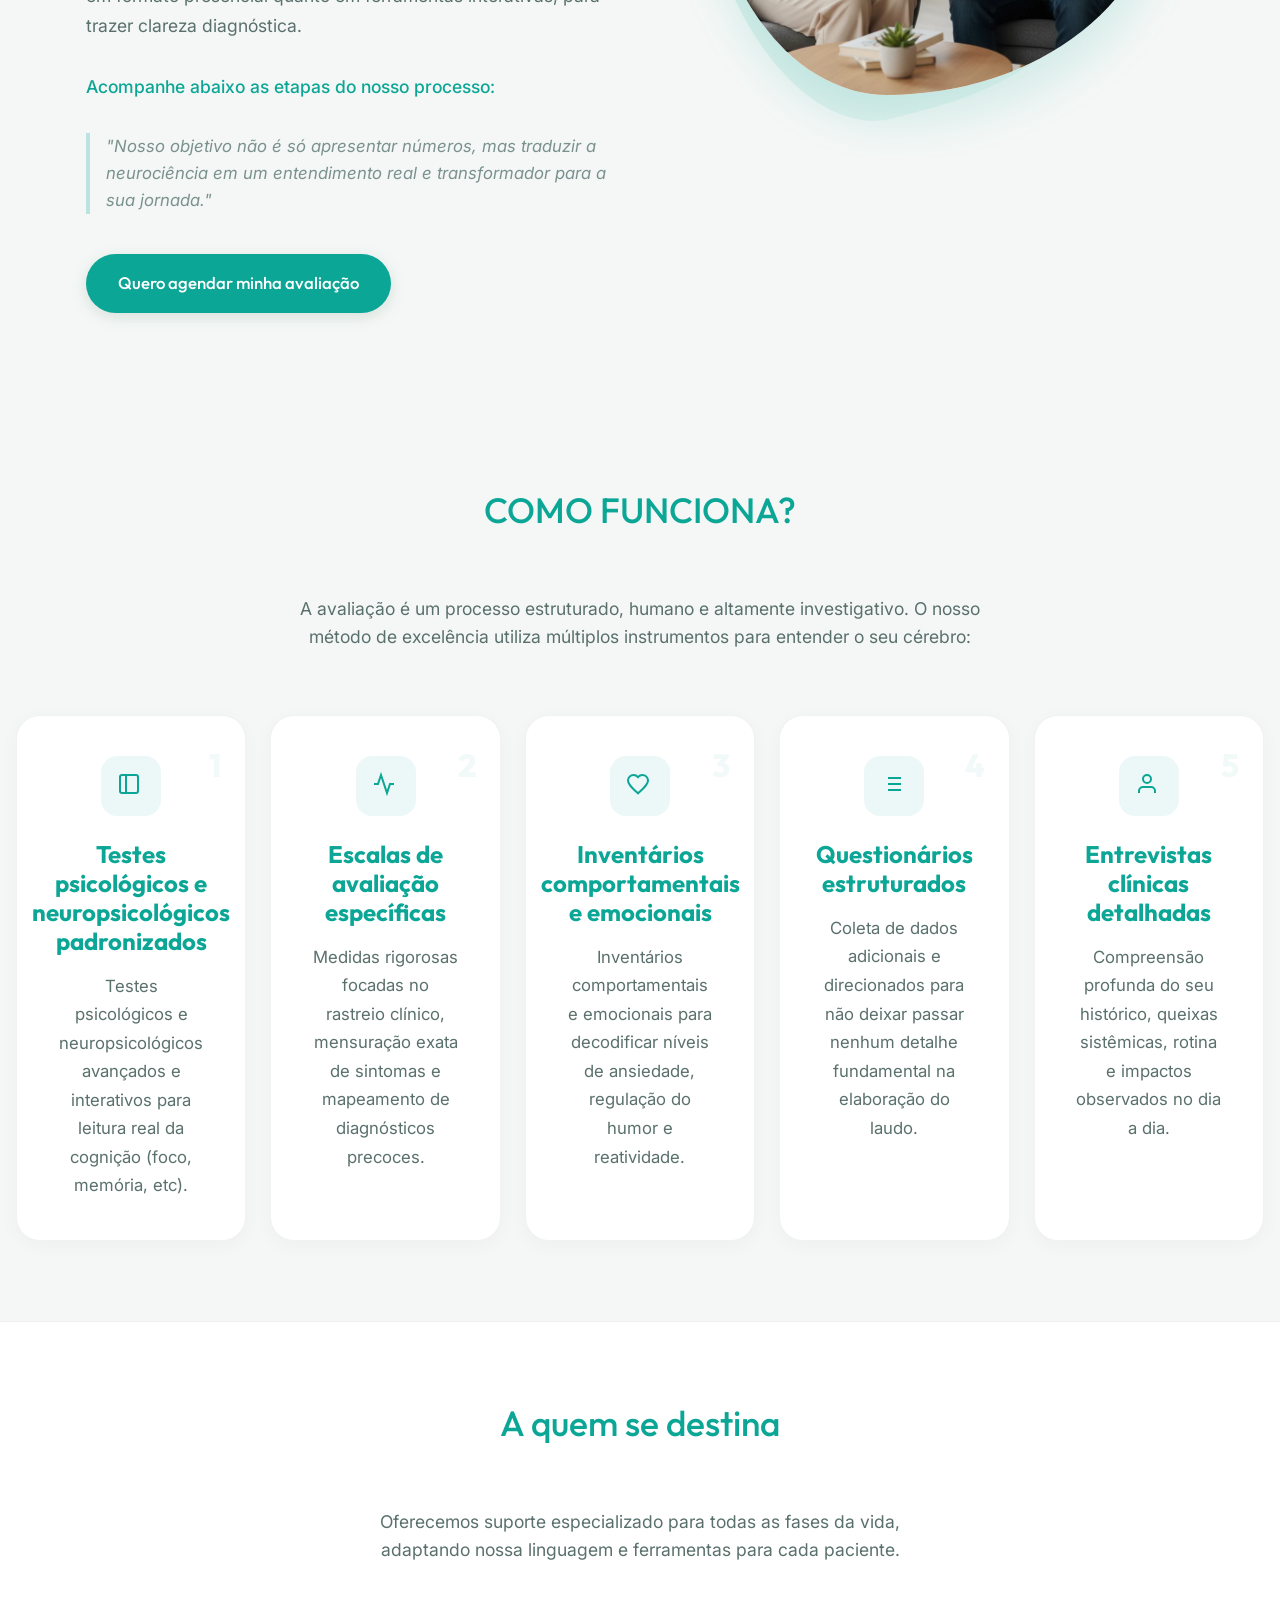
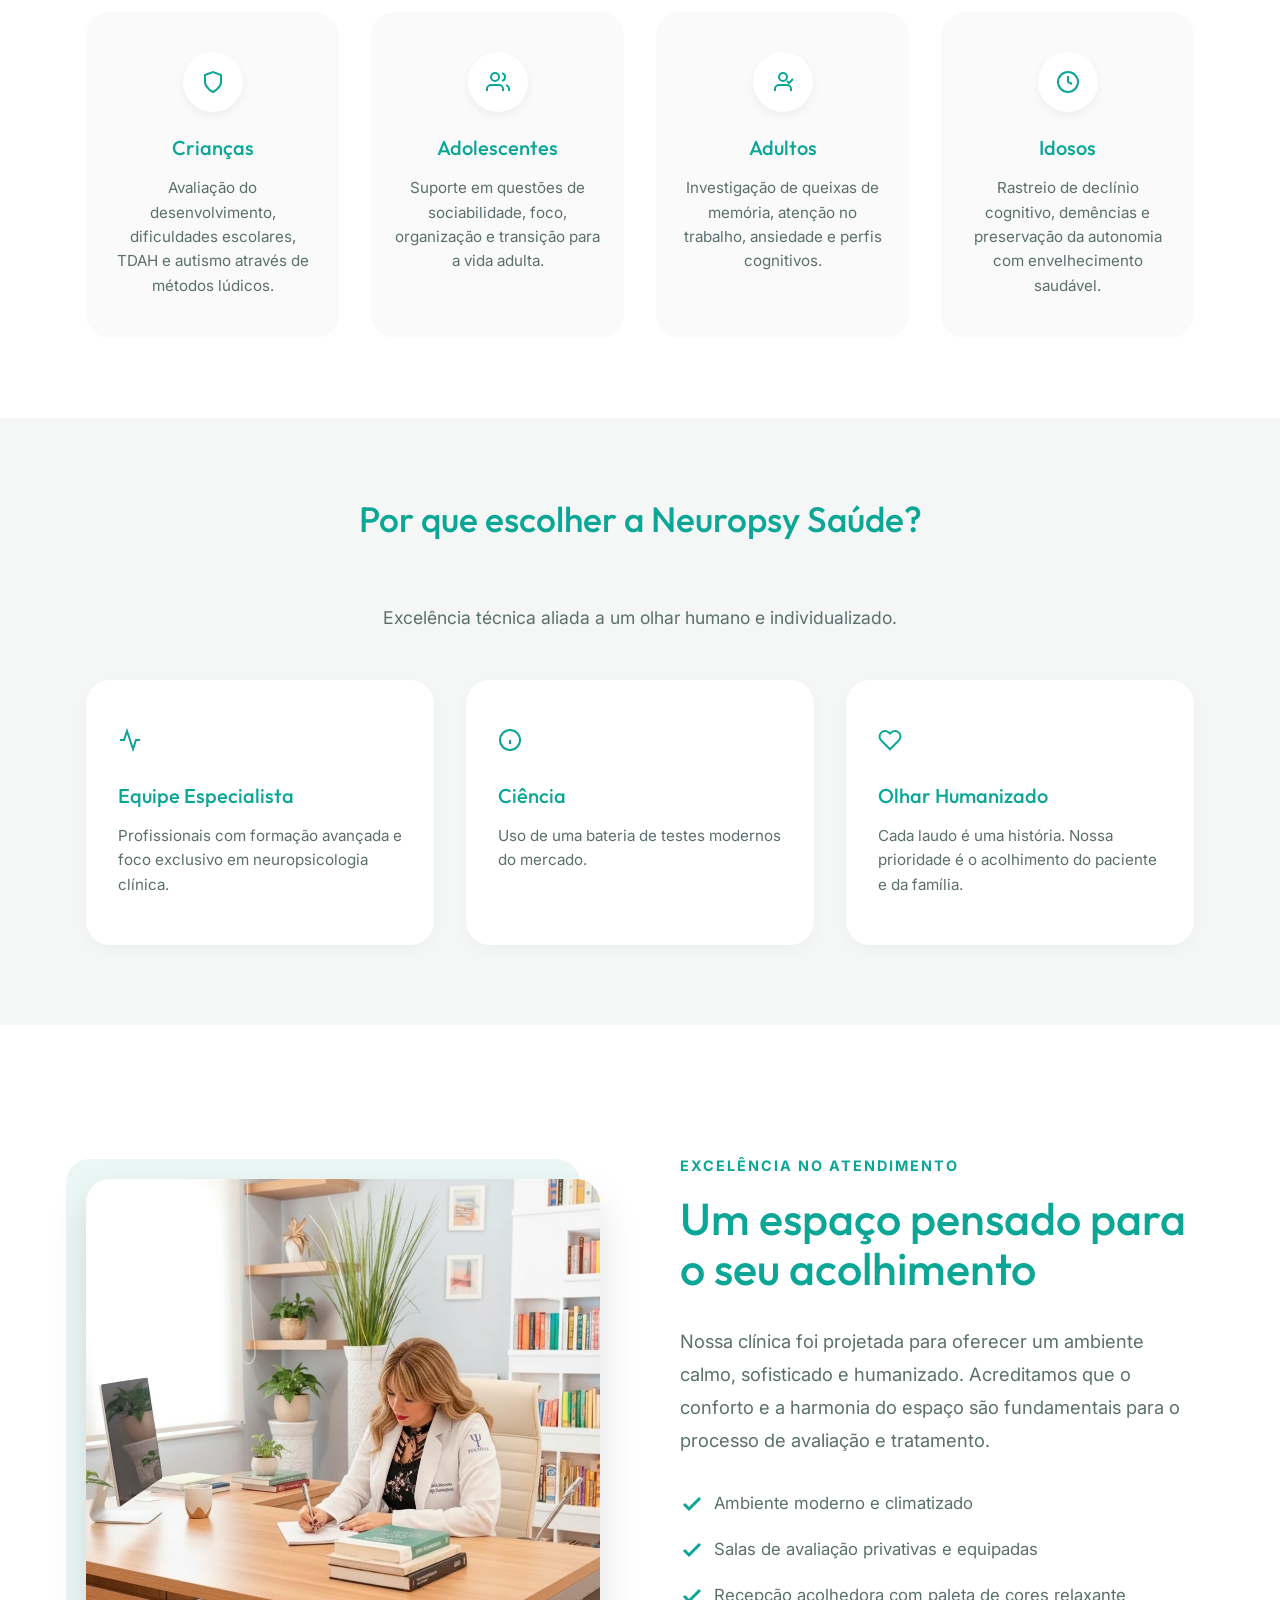
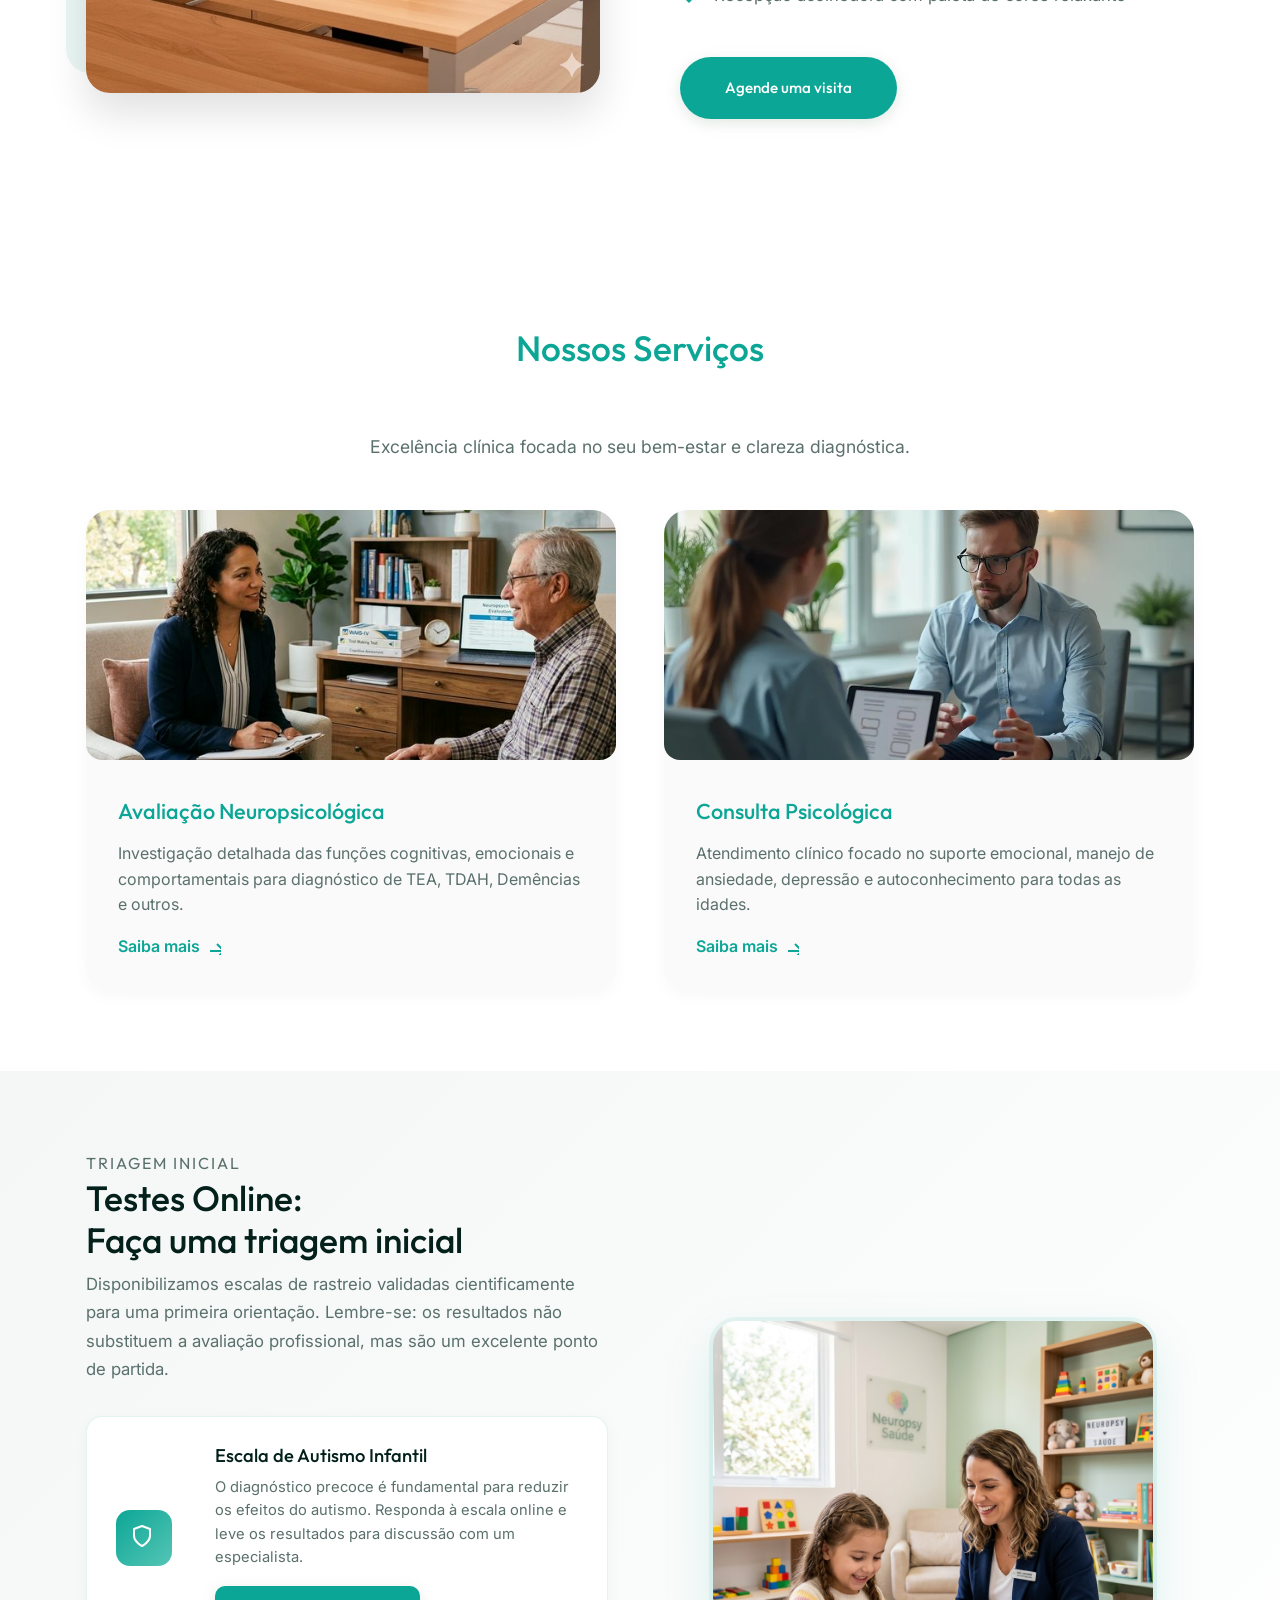
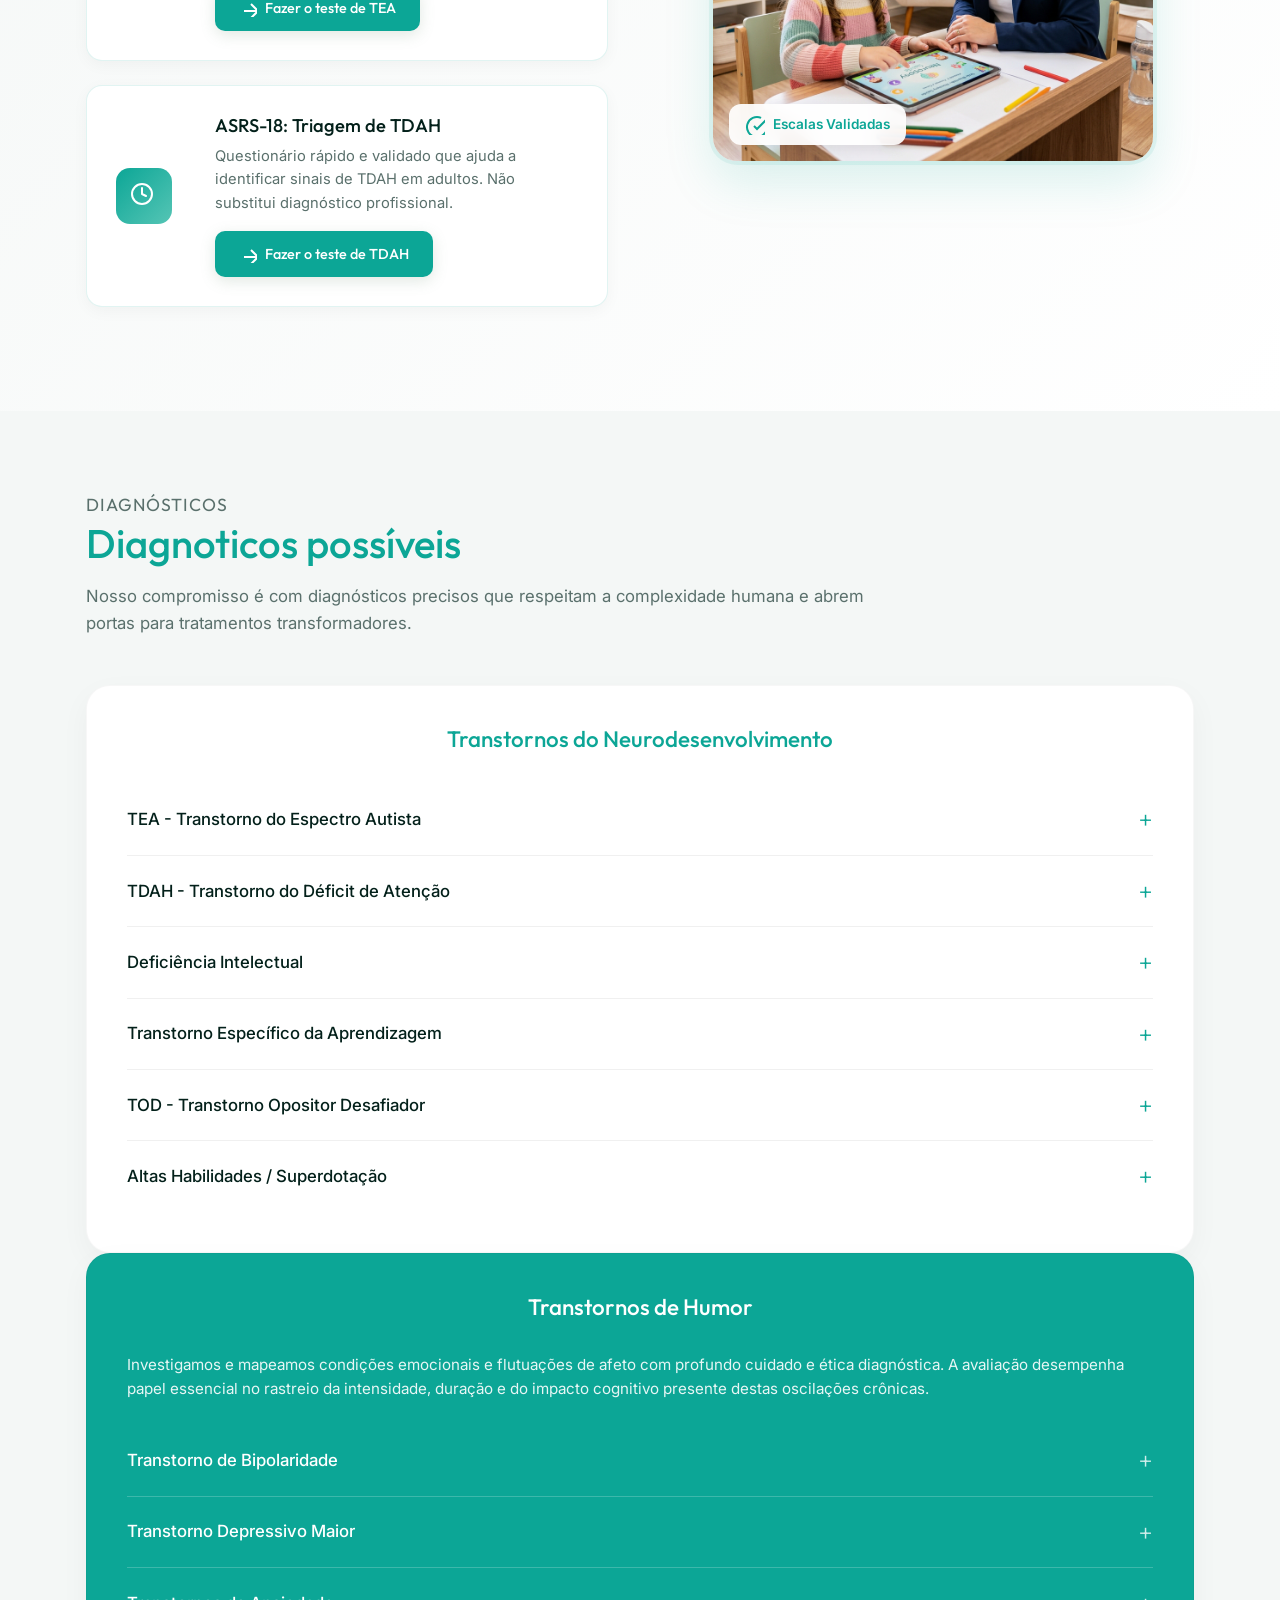
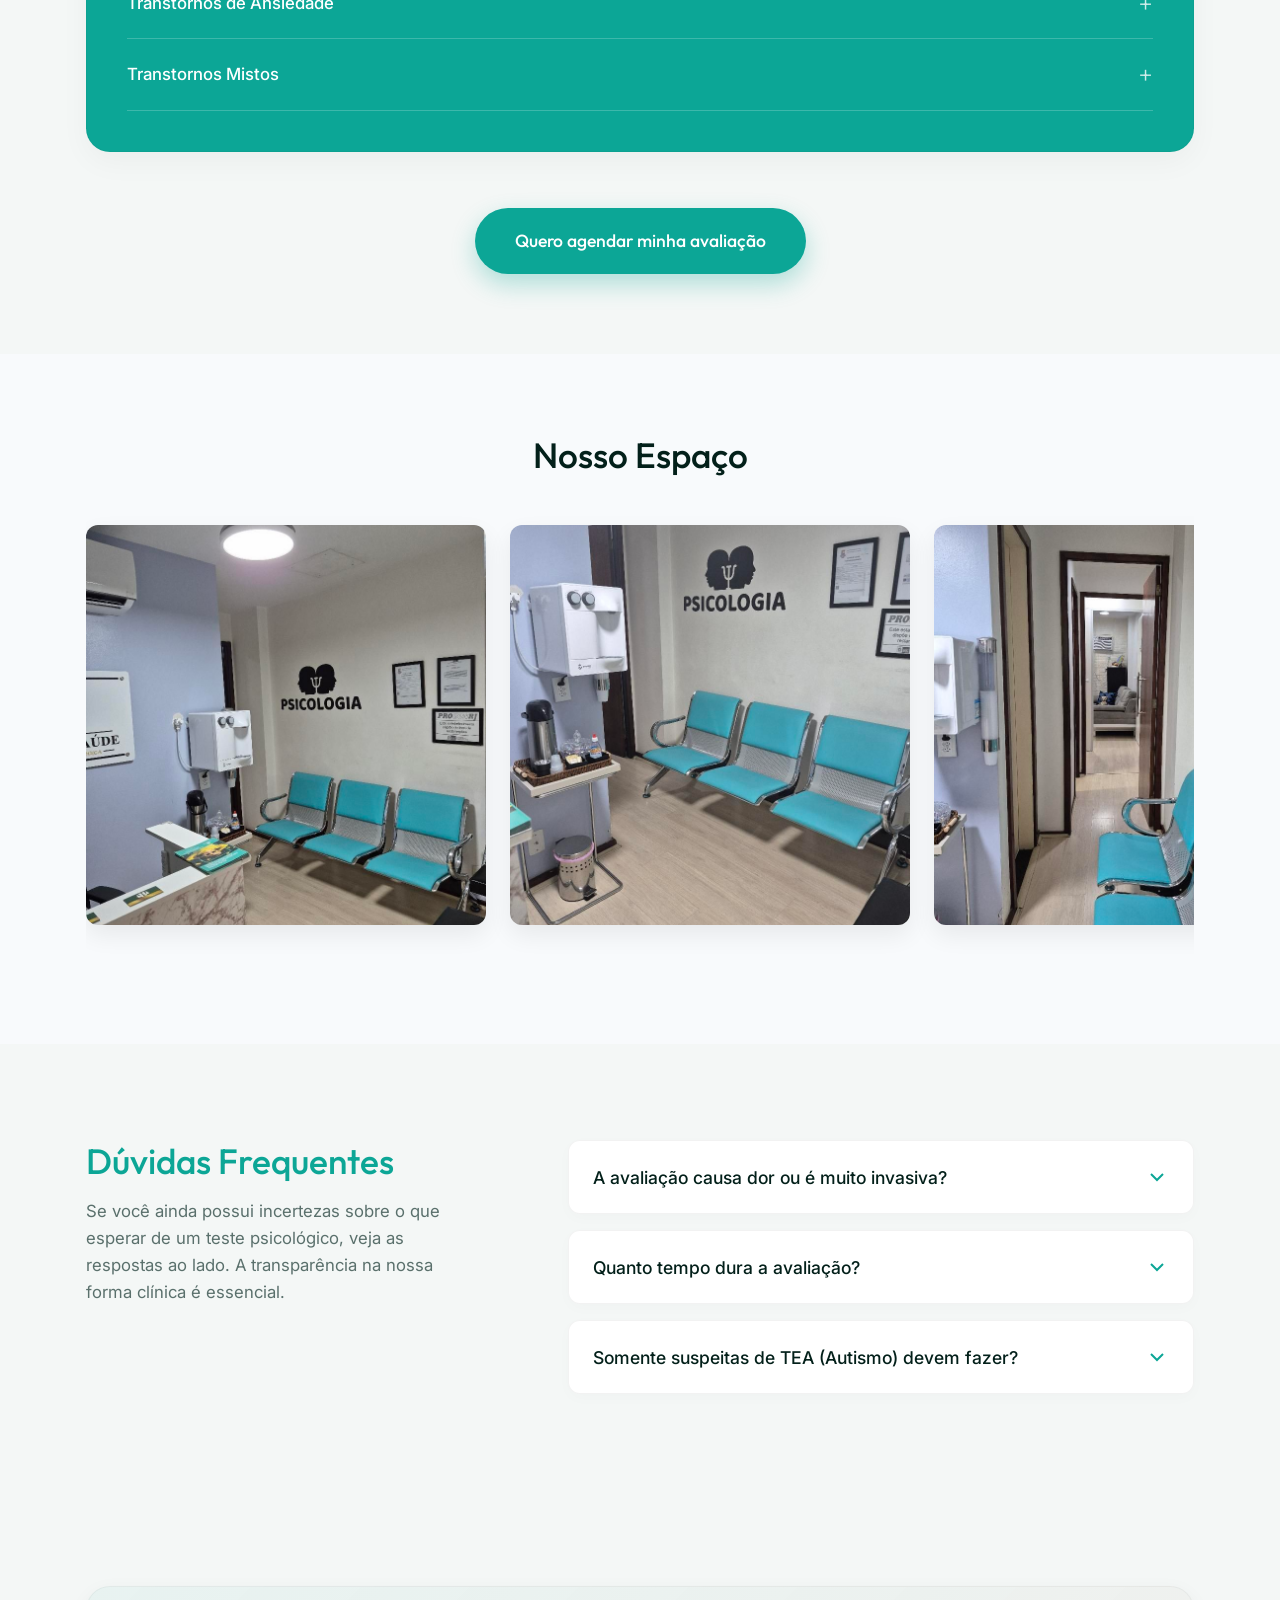
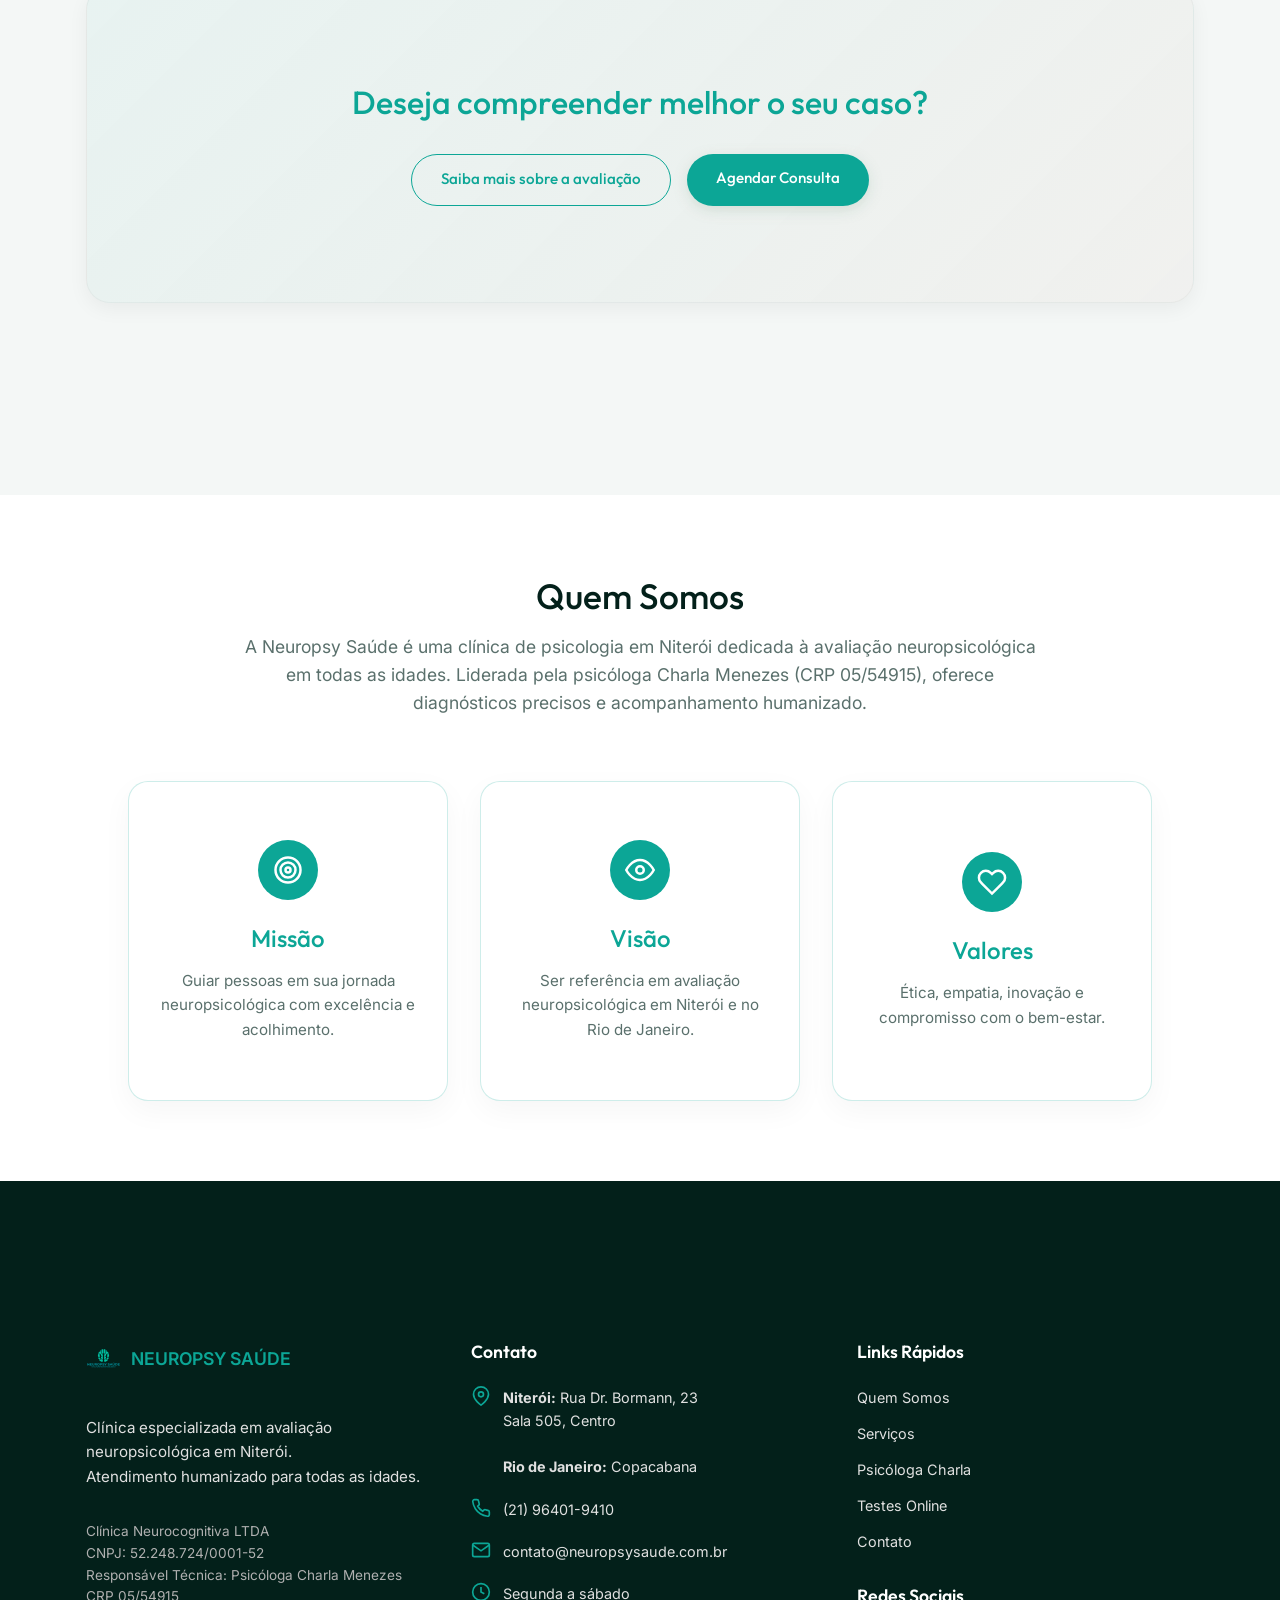
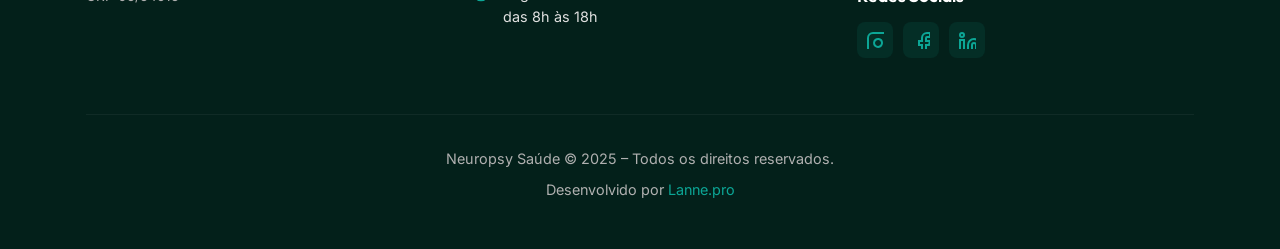
==== commit 01d30540: "atualização do site" ====
--- a/index.html
+++ b/index.html
@@ -4,12 +4,12 @@
 <head>
     <meta charset="UTF-8">
     <meta name="viewport" content="width=device-width, initial-scale=1.0">
-    <title>Neuropsicóloga Especializada | Avaliação Neuropsicológica</title>
+    <title>Avaliação Neuropsicológica em Niteroi | Dra. Charla Menezes </title>
     <link rel="icon" type="image/png"
-        href="https://scontent.xx.fbcdn.net/v/t1.15752-9/656058857_2411639205937633_6964659769190626380_n.png?stp=dst-png_s960x960&_nc_cat=111&ccb=1-7&_nc_sid=9f807c&_nc_ohc=nf0dukbsJS0Q7kNvwFUJ9l6&_nc_oc=AdqXOvCdbKMGTRn9Yo-UIWf5e4A2waIP5VsG98GhHodCr6CPS1_GkOr_Duf0MkAyrRDkuvZlLpwMVhUjmQ7Q8qMq&_nc_ad=z-m&_nc_cid=0&_nc_zt=23&_nc_ht=scontent.xx&_nc_ss=7a32e&oh=03_Q7cD4wH8gMELA1QSxSWNDrnAa7pBHihCGKFHz6bdeVzqSTi9Tw&oe=69E7E17B" />
+        href="assets/img/fotos-site/logo-neuropsy.svg" />
     <meta name="google-site-verification" content="wskdXQHWA5rcVQ7OXGYjw40_NRdToY3A0wnGq8U7byQ" />
     <meta name="description"
-        content="Serviço especializado de Avaliação Neuropsicológica. Identificação de alterações cognitivas e planejamento de tratamentos com uma neuropsicóloga experiente.">
+        content="Serviço especializado de Avaliação Neuropsicológica em Niterói. Identificação de alterações cognitivas e planejamento de tratamentos com uma neuropsicóloga experiente.">
     <link rel="stylesheet" href="assets/css/style.css">
 </head>
 
@@ -20,7 +20,7 @@
         <div class="container nav-container">
             <a href="index.html" class="logo"
                 style="display: flex; align-items: center; gap: 10px; text-decoration: none;">
-                <img src="https://www.neuropsysaude.com.br/assets/neuropsy-saude-logo.svg" alt="Neuropsy Saúde"
+                <img src="assets/img/fotos-site/logo-neuropsy.svg" alt="Neuropsy Saúde"
                     style="height: 45px; display: block;">
                 <span
                     style="font-family: var(--font-heading); font-weight: 700; font-size: 1.3rem; color: var(--primary-color);">Neuropsy
@@ -59,18 +59,7 @@
     <section id="hero-slider" class="hero-slider-section">
         <div class="slider-container">
             <div class="slide active"
-                style="background-image: linear-gradient(rgba(0,0,0,0.65), rgba(0,0,0,0.65)), url('assets/img/hero/hero-1-final.png');">
-                <div class="slide-content container">
-                    <h1>Avaliação Neuropsicológica e Tratamento Psicológico</h1>
-                    <p>Somos uma referência no procedimento de avaliação neuropsicológica. Possuímos todos os principais
-                        instrumentos para investigação das funções cognitivas do cérebro garantindo um laudo assertivo
-                        para um fechamento diagnóstico eficaz e melhor promoção da reabilitação neuropsicológica.</p>
-                    <a href="https://wa.me/5521964019410" target="_blank" class="btn btn-primary">Solicite uma
-                        Avaliação</a>
-                </div>
-            </div>
-            <div class="slide"
-                style="background-image: linear-gradient(rgba(0,0,0,0.65), rgba(0,0,0,0.65)), url('assets/img/hero/hero-2-charla.png');">
+                style="background-image: linear-gradient(rgba(0,0,0,0.65), rgba(0,0,0,0.65)), url('assets/img/fotos-site/hero/hero-2-criancas.webp');">
                 <div class="slide-content container">
                     <h1>Atendimento Humanizado e Ético</h1>
                     <p>Compreensão profunda do seu histórico, queixas e rotina para promover estratégias de tratamento
@@ -80,21 +69,12 @@
                 </div>
             </div>
             <div class="slide"
-                style="background-image: linear-gradient(rgba(0,0,0,0.65), rgba(0,0,0,0.65)), url('assets/img/hero/hero-3-final.png');">
+                style="background-image: linear-gradient(rgba(0,0,0,0.65), rgba(0,0,0,0.65)), url('assets/img/fotos-site/hero/hero-3-final.png');">
                 <div class="slide-content container">
                     <h1>Diagnóstico Assertivo e Especializado</h1>
                     <p>Utilização de testes padrão-ouro e escalas específicas para o mapeamento preciso de diagnósticos
                         como TEA, TDAH e declínios cognitivos.</p>
                     <a href="https://wa.me/5521964019410" target="_blank" class="btn btn-primary">Saiba Mais</a>
-                </div>
-            </div>
-            <div class="slide"
-                style="background-image: linear-gradient(rgba(0,0,0,0.45), rgba(0,0,0,0.45)), url('assets/img/reception-branded-new.png');">
-                <div class="slide-content container">
-                    <h1>Neuropsy Saúde: Excelência Clínica</h1>
-                    <p>Clínica especializada no diagnóstico e avaliação cognitiva de crianças, adolescentes, adultos e
-                        idosos no coração de Niterói.</p>
-                    <a href="#nosso-espaco" class="btn btn-primary">Conheça Nosso Espaço</a>
                 </div>
             </div>
         </div>
@@ -103,8 +83,6 @@
         <div class="slider-dots">
             <span class="dot active" onclick="currentSlide(0)"></span>
             <span class="dot" onclick="currentSlide(1)"></span>
-            <span class="dot" onclick="currentSlide(2)"></span>
-            <span class="dot" onclick="currentSlide(3)"></span>
         </div>
 
         <style>
@@ -379,7 +357,7 @@
                     background: #fff;
                     aspect-ratio: 1 / 1.05;
                 ">
-                    <img src="assets/img/neuropsy-branded.png" alt="Testes Neuropsicológicos"
+                    <img src="assets/img/fotos-site/crianca-teste-neuropsicologico.webp" alt="Criança realizando atividade de avaliação neuropsicológica"
                         style="width: 100%; height: 100%; object-fit: cover; display: block; transform: scale(1.05); transition: transform 0.6s ease;"
                         onmouseover="this.style.transform='scale(1.12)'"
                         onmouseout="this.style.transform='scale(1.05)'">
@@ -584,8 +562,8 @@
                             <line x1="12" y1="16" x2="12" y2="12"></line>
                             <line x1="12" y1="8" x2="12.01" y2="8"></line>
                         </svg></div>
-                    <h4>Tecnologia e Ciência</h4>
-                    <p>Uso de softwares interativos e as baterias de testes mais modernas do mercado.</p>
+                    <h4>Ciência</h4>
+                    <p>Uso de uma bateria de testes modernos do mercado.</p>
                 </div>
                 <div class="escolher-card">
                     <div class="escolher-icon"><svg width="24" height="24" fill="none" stroke="currentColor"
@@ -610,7 +588,7 @@
                     <div
                         style="position: absolute; top: -20px; left: -20px; width: 100%; height: 100%; background: var(--secondary-color); border-radius: 24px; z-index: 0; opacity: 0.3;">
                     </div>
-                    <img src="assets/img/espaco/recepcao-premium-brand.png" alt="Recepção Neuropsy Saúde"
+                    <img src="assets/img/fotos-site/espaco/espaco-acolhimento.webp" alt="Profissional em seu consultório"
                         style="position: relative; z-index: 1; border-radius: 24px; box-shadow: 0 20px 40px rgba(0,0,0,0.12); width: 100%; display: block; filter: brightness(1.02);">
                 </div>
                 <div class="space-text-content">
@@ -651,7 +629,7 @@
             </p>
             <div class="servicos-grid">
                 <div class="servico-card">
-                    <img src="assets/img/av-proc-1.png" alt="Avaliação Neuropsicológica" class="servico-img">
+                    <img src="assets/img/fotos-site/av-proc-1.png" alt="Avaliação Neuropsicológica" class="servico-img">
                     <div class="servico-content" style="text-align: left;">
                         <h4>Avaliação Neuropsicológica</h4>
                         <p>Investigação detalhada das funções cognitivas, emocionais e comportamentais para diagnóstico
@@ -665,7 +643,7 @@
                     </div>
                 </div>
                 <div class="servico-card">
-                    <img src="assets/img/espaco-clinica-1.png" alt="Consulta Psicológica" class="servico-img">
+                    <img src="assets/img/fotos-site/consulta-psicologica.webp" alt="Atendimento em consulta psicológica" class="servico-img">
                     <div class="servico-content" style="text-align: left;">
                         <h4>Consulta Psicológica</h4>
                         <p>Atendimento clínico focado no suporte emocional, manejo de ansiedade, depressão e
@@ -877,7 +855,7 @@
                 <!-- Coluna de Imagem -->
                 <div class="testes-online-image">
                     <div class="testes-online-img-wrapper">
-                        <img src="assets/img/autismo-infantil-teste.png"
+                        <img src="assets/img/fotos-site/autismo-infantil-teste.png"
                             alt="Teste de Autismo Infantil - Neuropsy Saúde">
                         <!-- Decorative badge -->
                         <div class="testes-online-badge">
@@ -1194,127 +1172,129 @@
             <div class="space-scroll-container"
                 style="display: flex; gap: 1.5rem; overflow-x: auto; padding: 1rem 0 2rem 0; scrollbar-width: thin; scrollbar-color: var(--primary-color) transparent; -webkit-overflow-scrolling: touch;">
                 <div class="space-item" style="flex: 0 0 400px; max-width: 85vw;">
-                    <img src="https://scontent.fsdu9-1.fna.fbcdn.net/v/t1.15752-9/660428156_4365265377120054_6417193400443442794_n.jpg?stp=dst-jpg_s480x480_tt6&_nc_cat=105&ccb=1-7&_nc_sid=0024fc&_nc_ohc=ox5RRCgYU-gQ7kNvwEQNcvy&_nc_oc=AdqtAE6hBfhaV905RbhrXd2gyIh5Lm5_AGoOIFT35iiIK4tnrwJL41xZrOpEqmoOaZ_IjKDZlKHdPzM4iOwryCpl&_nc_ad=z-m&_nc_cid=0&_nc_zt=23&_nc_ht=scontent.fsdu9-1.fna&_nc_ss=7a32e&oh=03_Q7cD5AHxyHg2u5IDBKSg-gZn9jrmzxER3JMSqKNdXYKgItB0Lw&oe=69FC97E4"
-                        alt="Espaço Clínico"
-                        style="width: 300%; height: 400px; object-fit: cover; border-radius: 12px; box-shadow: 0 10px 25px rgba(0,0,0,0.07); transition: transform 0.3s ease; cursor: pointer;">
-                </div>
-                <div class="space-item" style="flex: 0 0 400px; max-width: 85vw;">
-                    <img src="https://scontent.fsdu9-1.fna.fbcdn.net/v/t1.15752-9/650110652_1956023141943280_9192762341735117034_n.jpg?stp=dst-jpg_s480x480_tt6&_nc_cat=105&ccb=1-7&_nc_sid=0024fc&_nc_ohc=rxV_yC1NXXYQ7kNvwG9CmIy&_nc_oc=AdqWrQcb8Io1TPkM1GcKsk-7B6Kw7FuP-UWoPDcSLdggJjYzDc6y3R-Ee6pMXiACofLG4yrRnjh2YtOJp2aBDFHv&_nc_ad=z-m&_nc_cid=0&_nc_zt=23&_nc_ht=scontent.fsdu9-1.fna&_nc_ss=7a32e&oh=03_Q7cD5AHjms1AvQRd6kf34iV0gKU6SNiZsdUGZbrlZBumsBKj7Q&oe=69FCA16B"
-                        alt="Espaço Clínico"
-                        style="width: 300%; height: 400px; object-fit: cover; border-radius: 12px; box-shadow: 0 10px 25px rgba(0,0,0,0.07); transition: transform 0.3s ease; cursor: pointer;">
-                </div>
-                <div class="space-item" style="flex: 0 0 400px; max-width: 85vw;">
-                    <img src="https://scontent.fsdu9-1.fna.fbcdn.net/v/t1.15752-9/660480701_833347845767919_5980219545908145533_n.jpg?stp=dst-jpg_s640x640_tt6&_nc_cat=106&ccb=1-7&_nc_sid=0024fc&_nc_ohc=s9mP2fRUi_UQ7kNvwHbulmJ&_nc_oc=AdpfbcpVVukS9lOliF0gcvShsyKe1AS5CY4Y68q1wicXAOiVn0MhcDaHHoZecT6NWxNztOdORlxD2hjBPSLU7on8&_nc_ad=z-m&_nc_cid=0&_nc_zt=23&_nc_ht=scontent.fsdu9-1.fna&_nc_ss=7a32e&oh=03_Q7cD5AEDkikRMs3I4XRE_7VSGhrjfC1bCr2PT90P-idhIEp79Q&oe=69FCA65F"
-                        alt="Espaço Clínico"
-                        style="width: 300%; height: 400px; object-fit: cover; border-radius: 12px; box-shadow: 0 10px 25px rgba(0,0,0,0.07); transition: transform 0.3s ease; cursor: pointer;">
-                </div>
-                <div class="space-item" style="flex: 0 0 400px; max-width: 85vw;">
-                    <img src="https://scontent.fsdu9-1.fna.fbcdn.net/v/t1.15752-9/661721665_4344117275855507_7332483644401096125_n.jpg?stp=dst-jpg_s640x640_tt6&_nc_cat=102&ccb=1-7&_nc_sid=0024fc&_nc_ohc=pBEerlXJRPwQ7kNvwGkew8v&_nc_oc=AdqMzLrxYSXjjmOmIF79xjH2WLB7HDi_u8WYvnrgozDaE_RMN63b_8It7u8TpB1tlqzv4qNlqQMNhnMiJt9h54bH&_nc_ad=z-m&_nc_cid=0&_nc_zt=23&_nc_ht=scontent.fsdu9-1.fna&_nc_ss=7a32e&oh=03_Q7cD5AE3eIVYb8fUQrhCXIttiz95AyxL6XNvm1dpiVL1DZMTLQ&oe=69FC7AC6"
-                        alt="Espaço Clínico"
-                        style="width: 300%; height: 400px; object-fit: cover; border-radius: 12px; box-shadow: 0 10px 25px rgba(0,0,0,0.07); transition: transform 0.3s ease; cursor: pointer;">
-                </div>
-                <div class="space-item" style="flex: 0 0 400px; max-width: 85vw;">
-                    <img src="https://scontent.fsdu9-1.fna.fbcdn.net/v/t1.15752-9/646498645_820702847741445_3904774788642016751_n.jpg?stp=dst-jpg_s640x640_tt6&_nc_cat=105&ccb=1-7&_nc_sid=0024fc&_nc_ohc=mtK5zTLJc-gQ7kNvwGHlTPY&_nc_oc=AdqqinB2RqSjte7jcfhGiCEIKgVO4UeU07K1Kkg0UqU-orr54WfcGY13_wrfDhw_U7Rep2q90rEqO4dKQYjaE7nv&_nc_ad=z-m&_nc_cid=0&_nc_zt=23&_nc_ht=scontent.fsdu9-1.fna&_nc_ss=7a32e&oh=03_Q7cD5AH2uReadv2OCTftpy646lZiMyJZCKY4bbhMFDzppxRLQA&oe=69FC862F"
-                        alt="Espaço Clínico"
-                        style="width: 300%; height: 400px; object-fit: cover; border-radius: 12px; box-shadow: 0 10px 25px rgba(0,0,0,0.07); transition: transform 0.3s ease; cursor: pointer;">
-                </div>
-                <div class="space-item" style="flex: 0 0 400px; max-width: 85vw;">
-                    <img src="https://scontent.fsdu9-1.fna.fbcdn.net/v/t1.15752-9/668411525_1831956064157385_2693057421368461250_n.jpg?stp=dst-jpg_s640x640_tt6&_nc_cat=103&ccb=1-7&_nc_sid=0024fc&_nc_ohc=TSUQ1PdTAzEQ7kNvwEWZWs-&_nc_oc=Adryjv1F98s1FVmNqMI50tZ6ScohX_V3jcFzt3hnwoMsVQZ0KSQTz9-t25eGMZtKGaC5mZlsRJbFQcyKfO-O08E2&_nc_ad=z-m&_nc_cid=0&_nc_zt=23&_nc_ht=scontent.fsdu9-1.fna&_nc_ss=7a32e&oh=03_Q7cD5AHHTAFSvs2iiIOPp4XDu9MwBsLMZqRrNshHrzgoNfwKGw&oe=69FC7C2E"
-                        alt="Espaço Clínico"
-                        style="width: 300%; height: 400px; object-fit: cover; border-radius: 12px; box-shadow: 0 10px 25px rgba(0,0,0,0.07); transition: transform 0.3s ease; cursor: pointer;">
-                </div>
-                <div class="space-item" style="flex: 0 0 400px; max-width: 85vw;">
-                    <img src="https://scontent.fsdu9-1.fna.fbcdn.net/v/t1.15752-9/663111245_944322648246983_5527788733798677246_n.jpg?stp=dst-jpg_s640x640_tt6&_nc_cat=104&ccb=1-7&_nc_sid=0024fc&_nc_ohc=8BEgYb3lMV8Q7kNvwG8EwEX&_nc_oc=AdoamXBiDMOH4-cFuPGErPrl2dHQ7fYpJZd9DJ5cD2XVoH5zRM5ucuqR4WxlS7MGJSD-rZ4J0RBsyc1Sn7fcioJa&_nc_ad=z-m&_nc_cid=0&_nc_zt=23&_nc_ht=scontent.fsdu9-1.fna&_nc_ss=7a32e&oh=03_Q7cD5AGe_pJJEB0UyvZoE2fgUjSwPSCk_3l21s7VoX1jZwfr3A&oe=69FC9498"
-                        alt="Espaço Clínico"
-                        style="width: 300%; height: 400px; object-fit: cover; border-radius: 12px; box-shadow: 0 10px 25px rgba(0,0,0,0.07); transition: transform 0.3s ease; cursor: pointer;">
-                </div>
-                <div class="space-item" style="flex: 0 0 400px; max-width: 85vw;">
-                    <img src="https://scontent.fsdu9-1.fna.fbcdn.net/v/t1.15752-9/662602487_1275603997342136_4819094539774120625_n.jpg?stp=dst-jpg_s640x640_tt6&_nc_cat=111&ccb=1-7&_nc_sid=0024fc&_nc_ohc=UVO0khXEuQQQ7kNvwGC7njW&_nc_oc=AdrwaEgH0s-HYlUwkXfpGDgkZGCxlSiNXKCeVgOhXAYPwTF5lxFykze5Zi1tV04rUF3cdN2vGBBrsJR4TI0Y5UP5&_nc_ad=z-m&_nc_cid=0&_nc_zt=23&_nc_ht=scontent.fsdu9-1.fna&_nc_ss=7a32e&oh=03_Q7cD5AFJHbHgfIwOx27Tvq1pJBJkw_RuCYfeUMaavpeV6qUaMA&oe=69FC9923"
-                        alt="Espaço Clínico"
-                        style="width: 300%; height: 400px; object-fit: cover; border-radius: 12px; box-shadow: 0 10px 25px rgba(0,0,0,0.07); transition: transform 0.3s ease; cursor: pointer;">
-                </div>
-                <div class="space-item" style="flex: 0 0 400px; max-width: 85vw;">
-                    <img src="https://scontent.fsdu9-1.fna.fbcdn.net/v/t1.15752-9/668582840_956753716941307_3545767162904185728_n.jpg?stp=dst-jpg_s640x640_tt6&_nc_cat=104&ccb=1-7&_nc_sid=0024fc&_nc_ohc=AG5S4vakXoQQ7kNvwHqVIMP&_nc_oc=AdoKWrxIdHMXYQIizesmq4NyJYcEaoR5lUdokjC-yx2kWpzc36jLk2ljqq-ExGFEEwSarf0IxafvOMJLeCNe-sUc&_nc_ad=z-m&_nc_cid=0&_nc_zt=23&_nc_ht=scontent.fsdu9-1.fna&_nc_ss=7a32e&oh=03_Q7cD5AGtGb8yGUvMC3effut8MEHd1s3NXsoSNXt30ZGAkuyZng&oe=69FC89C9"
-                        alt="Espaço Clínico"
-                        style="width: 300%; height: 400px; object-fit: cover; border-radius: 12px; box-shadow: 0 10px 25px rgba(0,0,0,0.07); transition: transform 0.3s ease; cursor: pointer;">
-                </div>
-                <div class="space-item" style="flex: 0 0 400px; max-width: 85vw;">
-                    <img src="https://scontent.fsdu9-1.fna.fbcdn.net/v/t1.15752-9/668534794_1474641710989958_2946447536994611138_n.jpg?stp=dst-jpg_s640x640_tt6&_nc_cat=103&ccb=1-7&_nc_sid=0024fc&_nc_ohc=5-03mS-96CIQ7kNvwHp5DVb&_nc_oc=Adpm5e8Tw1HtwgCfEtEkhqAwCVYXola-uh_DushFNthZrMeRmVQKyaLkxT2p37u-M8w5NjOFpRCTdHKtomVv_Gxe&_nc_ad=z-m&_nc_cid=0&_nc_zt=23&_nc_ht=scontent.fsdu9-1.fna&_nc_ss=7a32e&oh=03_Q7cD5AEsaMOz3z-BZls1jYP058mIxpVpVP_KKlx2xhmNXCMOLw&oe=69FC9F9E"
-                        alt="Espaço Clínico"
-                        style="width: 300%; height: 400px; object-fit: cover; border-radius: 12px; box-shadow: 0 10px 25px rgba(0,0,0,0.07); transition: transform 0.3s ease; cursor: pointer;">
-                </div>
-                <div class="space-item" style="flex: 0 0 400px; max-width: 85vw;">
-                    <img src="https://scontent.fsdu9-1.fna.fbcdn.net/v/t1.15752-9/662310829_1290203993300799_1379185789014172395_n.jpg?_nc_cat=106&ccb=1-7&_nc_sid=0024fc&_nc_ohc=_Jt5q6ZQ9V0Q7kNvwEtnEZb&_nc_oc=Adqz9drx1CoBvDRswEPXdYq5RFWnsZyvA1yfqndkaz5NCTUeRkFRzwkZM4VXPsakc9fjDEB8-MbhqreoUzEeYsZc&_nc_ad=z-m&_nc_cid=0&_nc_zt=23&_nc_ht=scontent.fsdu9-1.fna&_nc_ss=7a32e&oh=03_Q7cD5AGJ8ZFHlV14OaZDimAMjQBgUGVosGQ71mjphuizqXwgfA&oe=69FC7E62"
-                        alt="Espaço Clínico"
-                        style="width: 300%; height: 400px; object-fit: cover; border-radius: 12px; box-shadow: 0 10px 25px rgba(0,0,0,0.07); transition: transform 0.3s ease; cursor: pointer;">
-                </div>
-                <div class="space-item" style="flex: 0 0 400px; max-width: 85vw;">
-                    <img src="https://scontent.fsdu9-1.fna.fbcdn.net/v/t1.15752-9/661634192_1465590898566454_7817034988808264056_n.jpg?stp=dst-jpg_s640x640_tt6&_nc_cat=101&ccb=1-7&_nc_sid=0024fc&_nc_ohc=B_m5y7arCU8Q7kNvwHfwXyW&_nc_oc=Adr3anIbnEH8r2Btiwq-1HJ-wJ6YzxvjPyCJpfunEBOfOSFGG1v24Jsr22N1xGw_JLCeqb_LcaFZbr72154fB1SO&_nc_ad=z-m&_nc_cid=0&_nc_zt=23&_nc_ht=scontent.fsdu9-1.fna&_nc_ss=7a32e&oh=03_Q7cD5AFx2WF_LTctFB-YwPx79IaI5vrVijyPjVoHUHzbsojPhg&oe=69FC7A4A"
-                        alt="Espaço Clínico"
-                        style="width: 300%; height: 400px; object-fit: cover; border-radius: 12px; box-shadow: 0 10px 25px rgba(0,0,0,0.07); transition: transform 0.3s ease; cursor: pointer;">
-                </div>
-
-                <div class="space-item" style="flex: 0 0 400px; max-width: 85vw;">
-                    <img src="https://scontent.fsdu9-1.fna.fbcdn.net/v/t1.15752-9/668250641_2063624511232394_1207679035047705835_n.jpg?_nc_cat=111&ccb=1-7&_nc_sid=0024fc&_nc_ohc=bJaUKAj16fAQ7kNvwHLiR_1&_nc_oc=AdpsEyXvE0PBtz8vGWyBJ4uK99hvx4GLv8v_WiGBraHay16IEkNVq9ARllwEIIJvUDpaU0OuYcSr7dwlgWlmquAg&_nc_ad=z-m&_nc_cid=0&_nc_zt=23&_nc_ht=scontent.fsdu9-1.fna&_nc_ss=7a32e&oh=03_Q7cD5AEwAk6NK_a-T7jY-oaW9cbi88NvNaD2TbXafeuO9W9XXQ&oe=6A002DB1"
-                        alt="Espaço Clínico"
-                        style="width: 300%; height: 400px; object-fit: cover; border-radius: 12px; box-shadow: 0 10px 25px rgba(0,0,0,0.07); transition: transform 0.3s ease; cursor: pointer;">
-                </div>
-
-                <div class="space-item" style="flex: 0 0 400px; max-width: 85vw;">
-                    <img src="https://scontent.fsdu9-1.fna.fbcdn.net/v/t1.15752-9/663276303_1451123892608755_5164813325255267636_n.jpg?stp=dst-jpg_s640x640_tt6&_nc_cat=101&ccb=1-7&_nc_sid=0024fc&_nc_ohc=obloPk9x9Z0Q7kNvwElzK9e&_nc_oc=AdqrXuSH-lS1Wjg2S4diEEKnzsPZQcfE6zOd6GvrQGVFwCxM7fKjvOlODH2hovtQHkuVoNhobSyAQoo7OWDqnzC0&_nc_ad=z-m&_nc_cid=0&_nc_zt=23&_nc_ht=scontent.fsdu9-1.fna&_nc_ss=7a32e&oh=03_Q7cD5AGyOtvt3NeWRln2xiqTaP2BtrazVGK9mo-Yc_14E6tVAw&oe=69FC9B54"
-                        alt="Espaço Clínico"
-                        style="width: 300%; height: 400px; object-fit: cover; border-radius: 12px; box-shadow: 0 10px 25px rgba(0,0,0,0.07); transition: transform 0.3s ease; cursor: pointer;">
-                </div>
-                <div class="space-item" style="flex: 0 0 400px; max-width: 85vw;">
-                    <img src="https://scontent.fsdu9-1.fna.fbcdn.net/v/t1.15752-9/663820862_26873598348941613_380774549227598866_n.jpg?_nc_cat=110&ccb=1-7&_nc_sid=0024fc&_nc_ohc=DLYQF93g0gIQ7kNvwHXWE4-&_nc_oc=AdqybrBmP6HemY4pQTcIssId1IrO0CcDS-Q7uM4Oe5hNYeHOZMdIgo4kTovRvffxMQK793cdAfpiVbVolbIIRBfh&_nc_ad=z-m&_nc_cid=0&_nc_zt=23&_nc_ht=scontent.fsdu9-1.fna&_nc_ss=7a32e&oh=03_Q7cD5AEH0ZlLeUgz5C4GBWgkFEi1OHohLdhwgjLRSHC6rOUg7Q&oe=69FC7A7F"
-                        alt="Espaço Clínico"
-                        style="width: 300%; height: 400px; object-fit: cover; border-radius: 12px; box-shadow: 0 10px 25px rgba(0,0,0,0.07); transition: transform 0.3s ease; cursor: pointer;">
-                </div>
-                <div class="space-item" style="flex: 0 0 400px; max-width: 85vw;">
-                    <img src="https://scontent.fsdu9-1.fna.fbcdn.net/v/t1.15752-9/669041271_1567152327695189_8270756033199532908_n.jpg?_nc_cat=102&ccb=1-7&_nc_sid=0024fc&_nc_ohc=zPAQW3eGyZIQ7kNvwHae4lW&_nc_oc=Adp7xncOz-opI4Ajhj6-snFdVBH8lPWYWWeKNEFmkEYr2vAr9z85tACNYU6TbkS4LLf-KnAHv1Ir7nnP_woAUqe3&_nc_ad=z-m&_nc_cid=0&_nc_zt=23&_nc_ht=scontent.fsdu9-1.fna&_nc_ss=7a32e&oh=03_Q7cD5AGGn-c5xsJceZAtD4Vi15I8cqcQY7TL17blwipfq664wA&oe=69FC7FB3"
-                        alt="Espaço Clínico"
-                        style="width: 300%; height: 400px; object-fit: cover; border-radius: 12px; box-shadow: 0 10px 25px rgba(0,0,0,0.07); transition: transform 0.3s ease; cursor: pointer;">
-                </div>
-                <div class="space-item" style="flex: 0 0 400px; max-width: 85vw;">
-                    <img src="https://scontent.fsdu9-1.fna.fbcdn.net/v/t1.15752-9/663155557_958270146676896_2900251898025905874_n.jpg?_nc_cat=105&ccb=1-7&_nc_sid=0024fc&_nc_ohc=K3tIsnNBEtIQ7kNvwGKEgz8&_nc_oc=AdrEtxgaIWwXjLIpHnRXsL3FIg6Ji6icrNNVH6nblVJLtVuKSo94rblqkvNshxBeqpj7wPq9bLBFw-6yUykn5Pf8&_nc_ad=z-m&_nc_cid=0&_nc_zt=23&_nc_ht=scontent.fsdu9-1.fna&_nc_ss=7a32e&oh=03_Q7cD5AGRVVsOfp8RxVUhO6jtJoFFf1VODtDdYgHibO46_p5Kgg&oe=69FCA3FB"
-                        alt="Espaço Clínico"
-                        style="width: 300%; height: 400px; object-fit: cover; border-radius: 12px; box-shadow: 0 10px 25px rgba(0,0,0,0.07); transition: transform 0.3s ease; cursor: pointer;">
-                </div>
-                <div class="space-item" style="flex: 0 0 400px; max-width: 85vw;">
-                    <img src="https://scontent.fsdu9-1.fna.fbcdn.net/v/t1.15752-9/660372045_943116175199684_3133343940495085573_n.jpg?_nc_cat=109&ccb=1-7&_nc_sid=0024fc&_nc_ohc=Jz3DwVNE11wQ7kNvwGsut2M&_nc_oc=AdpA3oDnUGRq_JGKpRHhGyxg8A-jG75PZ1cWHyBsy6Yvh7qGaOOQ3S-p0gvnaB1xXsmJHLmr3XOJLoouGqSP98EY&_nc_ad=z-m&_nc_cid=0&_nc_zt=23&_nc_ht=scontent.fsdu9-1.fna&_nc_ss=7a32e&oh=03_Q7cD5AFhjIxKTmYBdlhXaKjG6Frj0ClzJlRnvyNTd9i1NiGsCQ&oe=69FC7632"
-                        alt="Espaço Clínico"
-                        style="width: 300%; height: 400px; object-fit: cover; border-radius: 12px; box-shadow: 0 10px 25px rgba(0,0,0,0.07); transition: transform 0.3s ease; cursor: pointer;">
-                </div>
-
-                <div class="space-item" style="flex: 0 0 400px; max-width: 85vw;">
-                    <img src="https://scontent.fsdu9-1.fna.fbcdn.net/v/t1.15752-9/661721665_1617104206191657_1308861561042183366_n.jpg?_nc_cat=100&ccb=1-7&_nc_sid=0024fc&_nc_ohc=vVhlf0MHQjgQ7kNvwH6-vsE&_nc_oc=Adql7ny5NibCPIE7n1Lll21U05PaFVbjkIJ3LhPxIk0jDioIvPDwNoe59WC6_pz4nhSwrWGA6UADv2dW-eWjP8mn&_nc_ad=z-m&_nc_cid=0&_nc_zt=23&_nc_ht=scontent.fsdu9-1.fna&_nc_ss=7a32e&oh=03_Q7cD5AFWsYTEmBiC1ph-Ez_BJ3SMZvZDW9DVkTbZYTKYiAAR4Q&oe=69FCA67B"
-                        alt="Espaço Clínico"
-                        style="width: 300%; height: 400px; object-fit: cover; border-radius: 12px; box-shadow: 0 10px 25px rgba(0,0,0,0.07); transition: transform 0.3s ease; cursor: pointer;">
-                </div>
-
-                <div class="space-item" style="flex: 0 0 400px; max-width: 85vw;">
-                    <img src="assets/img/espaco/mesa-atendimento-1.jpg"
-                        alt="Mesa de atendimento com materiais de avaliação neuropsicológica"
-                        style="width: 100%; height: 400px; object-fit: cover; border-radius: 12px; box-shadow: 0 10px 25px rgba(0,0,0,0.07); transition: transform 0.3s ease; cursor: pointer;">
-                </div>
-                <div class="space-item" style="flex: 0 0 400px; max-width: 85vw;">
-                    <img src="assets/img/espaco/mesa-atendimento-2.jpg"
-                        alt="Mesa de atendimento com materiais de avaliação neuropsicológica"
-                        style="width: 100%; height: 400px; object-fit: cover; border-radius: 12px; box-shadow: 0 10px 25px rgba(0,0,0,0.07); transition: transform 0.3s ease; cursor: pointer;">
-                </div>
-                <div class="space-item" style="flex: 0 0 400px; max-width: 85vw;">
-                    <img src="assets/img/espaco/materiais-testes-prateleira.jpg"
-                        alt="Prateleira com testes psicológicos: WAIS-III, SON-R e Bayley"
-                        style="width: 100%; height: 400px; object-fit: cover; border-radius: 12px; box-shadow: 0 10px 25px rgba(0,0,0,0.07); transition: transform 0.3s ease; cursor: pointer;">
-                </div>
-                <div class="space-item" style="flex: 0 0 400px; max-width: 85vw;">
-                    <img src="assets/img/espaco/consultorio-2.jpg"
-                        alt="Consultório 02 com poltrona de atendimento"
-                        style="width: 100%; height: 400px; object-fit: cover; border-radius: 12px; box-shadow: 0 10px 25px rgba(0,0,0,0.07); transition: transform 0.3s ease; cursor: pointer;">
-                </div>
-                <div class="space-item" style="flex: 0 0 400px; max-width: 85vw;">
-                    <img src="assets/img/espaco/consultorio-2-entrada.jpg"
-                        alt="Entrada do Consultório 02"
+                    <img src="assets/img/fotos-site/espaco/nosso-espaco-02.jpg" alt="Recepção da clínica com cadeiras para os pacientes"
+                        style="width: 100%; height: 400px; object-fit: cover; border-radius: 12px; box-shadow: 0 10px 25px rgba(0,0,0,0.07); transition: transform 0.3s ease; cursor: pointer;">
+                </div>
+                <div class="space-item" style="flex: 0 0 400px; max-width: 85vw;">
+                    <img src="assets/img/fotos-site/espaco/660480701_833347845767919_5980219545908145533_n.jpg"
+                        alt="Espaço Clínico"
+                        style="width: 100%; height: 400px; object-fit: cover; border-radius: 12px; box-shadow: 0 10px 25px rgba(0,0,0,0.07); transition: transform 0.3s ease; cursor: pointer;">
+                </div>
+                <div class="space-item" style="flex: 0 0 400px; max-width: 85vw;">
+                    <img src="assets/img/fotos-site/espaco/661721665_4344117275855507_7332483644401096125_n.jpg"
+                        alt="Espaço Clínico"
+                        style="width: 100%; height: 400px; object-fit: cover; border-radius: 12px; box-shadow: 0 10px 25px rgba(0,0,0,0.07); transition: transform 0.3s ease; cursor: pointer;">
+                </div>
+                <div class="space-item" style="flex: 0 0 400px; max-width: 85vw;">
+                    <img src="assets/img/fotos-site/espaco/650110652_1956023141943280_9192762341735117034_n.jpg"
+                        alt="Espaço Clínico"
+                        style="width: 100%; height: 400px; object-fit: cover; border-radius: 12px; box-shadow: 0 10px 25px rgba(0,0,0,0.07); transition: transform 0.3s ease; cursor: pointer;">
+                </div>
+                <div class="space-item" style="flex: 0 0 400px; max-width: 85vw;">
+                    <img src="assets/img/fotos-site/espaco/nosso-espaco-03.jpg" alt="Recepção da clínica vista de outro ângulo"
+                        style="width: 100%; height: 400px; object-fit: cover; border-radius: 12px; box-shadow: 0 10px 25px rgba(0,0,0,0.07); transition: transform 0.3s ease; cursor: pointer;">
+                </div>
+                <div class="space-item" style="flex: 0 0 400px; max-width: 85vw;">
+                    <img src="assets/img/fotos-site/espaco/nosso-espaco-04.jpg" alt="Estante com materiais para avaliação psicológica"
+                        style="width: 100%; height: 400px; object-fit: cover; border-radius: 12px; box-shadow: 0 10px 25px rgba(0,0,0,0.07); transition: transform 0.3s ease; cursor: pointer;">
+                </div>
+                <div class="space-item" style="flex: 0 0 400px; max-width: 85vw;">
+                    <img src="assets/img/fotos-site/espaco/nosso-espaco-01.jpg" alt="Sala de atendimento com mesa e materiais clínicos"
+                        style="width: 100%; height: 400px; object-fit: cover; border-radius: 12px; box-shadow: 0 10px 25px rgba(0,0,0,0.07); transition: transform 0.3s ease; cursor: pointer;">
+                </div>
+                <div class="space-item" style="flex: 0 0 400px; max-width: 85vw;">
+                    <img src="assets/img/fotos-site/espaco/nosso-espaco-05.jpg" alt="Parede com certificados e informações da clínica"
+                        style="width: 100%; height: 400px; object-fit: cover; border-radius: 12px; box-shadow: 0 10px 25px rgba(0,0,0,0.07); transition: transform 0.3s ease; cursor: pointer;">
+                </div>
+                <div class="space-item" style="flex: 0 0 400px; max-width: 85vw;">
+                    <img src="assets/img/fotos-site/espaco/nosso-espaco-06.jpg" alt="Sala de atendimento com mesa, computador e modelos anatômicos"
+                        style="width: 100%; height: 400px; object-fit: cover; border-radius: 12px; box-shadow: 0 10px 25px rgba(0,0,0,0.07); transition: transform 0.3s ease; cursor: pointer;">
+                </div>
+                <div class="space-item" style="flex: 0 0 400px; max-width: 85vw;">
+                    <img src="assets/img/fotos-site/espaco/nosso-espaco-07.jpg" alt="Estante com instrumentos e materiais de avaliação"
+                        style="width: 100%; height: 400px; object-fit: cover; border-radius: 12px; box-shadow: 0 10px 25px rgba(0,0,0,0.07); transition: transform 0.3s ease; cursor: pointer;">
+                </div>  
+                <div class="space-item" style="flex: 0 0 400px; max-width: 85vw;">
+                    <img src="assets/img/fotos-site/espaco/661721665_4344117275855507_7332483644401096125_n.jpg"
+                        alt="Espaço Clínico"
+                        style="width: 100%; height: 400px; object-fit: cover; border-radius: 12px; box-shadow: 0 10px 25px rgba(0,0,0,0.07); transition: transform 0.3s ease; cursor: pointer;">
+                </div>
+                <div class="space-item" style="flex: 0 0 400px; max-width: 85vw;">
+                    <img src="assets/img/fotos-site/espaco/646498645_820702847741445_3904774788642016751_n.jpg"
+                        alt="Espaço Clínico"
+                        style="width: 100%; height: 400px; object-fit: cover; border-radius: 12px; box-shadow: 0 10px 25px rgba(0,0,0,0.07); transition: transform 0.3s ease; cursor: pointer;">
+                </div>
+                <div class="space-item" style="flex: 0 0 400px; max-width: 85vw;">
+                    <img src="assets/img/fotos-site/espaco/668411525_1831956064157385_2693057421368461250_n.jpg"
+                        alt="Espaço Clínico"
+                        style="width: 100%; height: 400px; object-fit: cover; border-radius: 12px; box-shadow: 0 10px 25px rgba(0,0,0,0.07); transition: transform 0.3s ease; cursor: pointer;">
+                </div>
+                <div class="space-item" style="flex: 0 0 400px; max-width: 85vw;">
+                    <img src="assets/img/fotos-site/espaco/663111245_944322648246983_5527788733798677246_n.jpg"
+                        alt="Espaço Clínico"
+                        style="width: 100%; height: 400px; object-fit: cover; border-radius: 12px; box-shadow: 0 10px 25px rgba(0,0,0,0.07); transition: transform 0.3s ease; cursor: pointer;">
+                </div>
+                <div class="space-item" style="flex: 0 0 400px; max-width: 85vw;">
+                    <img src="assets/img/fotos-site/espaco/662602487_1275603997342136_4819094539774120625_n.jpg"
+                        alt="Espaço Clínico"
+                        style="width: 100%; height: 400px; object-fit: cover; border-radius: 12px; box-shadow: 0 10px 25px rgba(0,0,0,0.07); transition: transform 0.3s ease; cursor: pointer;">
+                </div>
+                <div class="space-item" style="flex: 0 0 400px; max-width: 85vw;">
+                    <img src="assets/img/fotos-site/espaco/668582840_956753716941307_3545767162904185728_n.jpg"
+                        alt="Espaço Clínico"
+                        style="width: 100%; height: 400px; object-fit: cover; border-radius: 12px; box-shadow: 0 10px 25px rgba(0,0,0,0.07); transition: transform 0.3s ease; cursor: pointer;">
+                </div>
+                <div class="space-item" style="flex: 0 0 400px; max-width: 85vw;">
+                    <img src="assets/img/fotos-site/espaco/668534794_1474641710989958_2946447536994611138_n.jpg"
+                        alt="Espaço Clínico"
+                        style="width: 100%; height: 400px; object-fit: cover; border-radius: 12px; box-shadow: 0 10px 25px rgba(0,0,0,0.07); transition: transform 0.3s ease; cursor: pointer;">
+                </div>
+                <div class="space-item" style="flex: 0 0 400px; max-width: 85vw;">
+                    <img src="assets/img/fotos-site/espaco/662310829_1290203993300799_1379185789014172395_n.jpg"
+                        alt="Espaço Clínico"
+                        style="width: 100%; height: 400px; object-fit: cover; border-radius: 12px; box-shadow: 0 10px 25px rgba(0,0,0,0.07); transition: transform 0.3s ease; cursor: pointer;">
+                </div>
+                <div class="space-item" style="flex: 0 0 400px; max-width: 85vw;">
+                    <img src="assets/img/fotos-site/espaco/661634192_1465590898566454_7817034988808264056_n.jpg"
+                        alt="Espaço Clínico"
+                        style="width: 100%; height: 400px; object-fit: cover; border-radius: 12px; box-shadow: 0 10px 25px rgba(0,0,0,0.07); transition: transform 0.3s ease; cursor: pointer;">
+                </div>
+
+                <div class="space-item" style="flex: 0 0 400px; max-width: 85vw;">
+                    <img src="assets/img/fotos-site/espaco/668250641_2063624511232394_1207679035047705835_n.jpg"
+                        alt="Espaço Clínico"
+                        style="width: 100%; height: 400px; object-fit: cover; border-radius: 12px; box-shadow: 0 10px 25px rgba(0,0,0,0.07); transition: transform 0.3s ease; cursor: pointer;">
+                </div>
+
+                <div class="space-item" style="flex: 0 0 400px; max-width: 85vw;">
+                    <img src="assets/img/fotos-site/espaco/663276303_1451123892608755_5164813325255267636_n.jpg"
+                        alt="Espaço Clínico"
+                        style="width: 100%; height: 400px; object-fit: cover; border-radius: 12px; box-shadow: 0 10px 25px rgba(0,0,0,0.07); transition: transform 0.3s ease; cursor: pointer;">
+                </div>
+                <div class="space-item" style="flex: 0 0 400px; max-width: 85vw;">
+                    <img src="assets/img/fotos-site/espaco/663820862_26873598348941613_380774549227598866_n.jpg"
+                        alt="Espaço Clínico"
+                        style="width: 100%; height: 400px; object-fit: cover; border-radius: 12px; box-shadow: 0 10px 25px rgba(0,0,0,0.07); transition: transform 0.3s ease; cursor: pointer;">
+                </div>
+                <div class="space-item" style="flex: 0 0 400px; max-width: 85vw;">
+                    <img src="assets/img/fotos-site/espaco/nosso-espaco-01.jpg"
+                        alt="Espaço Clínico"
+                        style="width: 100%; height: 400px; object-fit: cover; border-radius: 12px; box-shadow: 0 10px 25px rgba(0,0,0,0.07); transition: transform 0.3s ease; cursor: pointer;">
+                </div>
+                <div class="space-item" style="flex: 0 0 400px; max-width: 85vw;">
+                    <img src="assets/img/fotos-site/espaco/663155557_958270146676896_2900251898025905874_n.jpg"
+                        alt="Espaço Clínico"
+                        style="width: 100%; height: 400px; object-fit: cover; border-radius: 12px; box-shadow: 0 10px 25px rgba(0,0,0,0.07); transition: transform 0.3s ease; cursor: pointer;">
+                </div>
+                <div class="space-item" style="flex: 0 0 400px; max-width: 85vw;">
+                    <img src="assets/img/fotos-site/espaco/660372045_943116175199684_3133343940495085573_n.jpg"
+                        alt="Espaço Clínico"
+                        style="width: 100%; height: 400px; object-fit: cover; border-radius: 12px; box-shadow: 0 10px 25px rgba(0,0,0,0.07); transition: transform 0.3s ease; cursor: pointer;">
+                </div>
+
+                <div class="space-item" style="flex: 0 0 400px; max-width: 85vw;">
+                    <img src="assets/img/fotos-site/espaco/661721665_1617104206191657_1308861561042183366_n.jpg"
+                        alt="Espaço Clínico"
                         style="width: 100%; height: 400px; object-fit: cover; border-radius: 12px; box-shadow: 0 10px 25px rgba(0,0,0,0.07); transition: transform 0.3s ease; cursor: pointer;">
                 </div>
             </div>
@@ -1355,7 +1335,7 @@
                         </svg>
                     </button>
                     <div class="faq-answer">
-                        <p>Uma bateria padronizada exige no geral de 4 a 8 encontros que podem ser semanais ou
+                        <p>Uma bateria padronizada exige no geral de 8 a 10 encontros que podem ser semanais ou
                             aglutinados, dependendo integralmente do que for acordado clinicamente e de qual ferramenta
                             o paciente melhor se adequa, com duração de 40 minutos por sessão.</p>
                     </div>
@@ -1465,7 +1445,7 @@
                 <!-- Coluna 1 -->
                 <div>
                     <div style="display:flex; align-items:center; gap:10px; margin-bottom: 2.5rem;">
-                        <img src="https://www.neuropsysaude.com.br/assets/neuropsy-saude-logo.svg" alt="Neuropsy Saúde"
+                        <img src="assets/img/fotos-site/logo-neuropsy.svg" alt="Neuropsy Saúde"
                             style="height: 35px; display: block;">
                         <span style="font-weight:600; font-size:1.1rem; color:var(--primary-color);">NEUROPSY
                             SAÚDE</span>
@@ -1577,7 +1557,7 @@
                 <p style="color: #b0b0b0; font-size: 0.9rem; margin-bottom: 0.5rem;">Neuropsy Saúde &copy; 2025 – Todos
                     os direitos reservados.</p>
                 <p style="color: #b0b0b0; font-size: 0.9rem;">Desenvolvido por <a
-                        href="https://es-d-1039143120260320-019cf883-cff9-7add-9d25-e0ee03ba00ce.codepen.dev/"
+                        href="https://lanne2pro.com.br/"
                         target="_blank"
                         style="color: var(--primary-color); text-decoration: none; transition: color 0.3s;"
                         class="hover-cyan">Lanne.pro</a></p>
@@ -1598,4 +1578,6 @@
     <script src="assets/js/main.js"></script>
 </body>
 
-</html>+</html>
+
+
